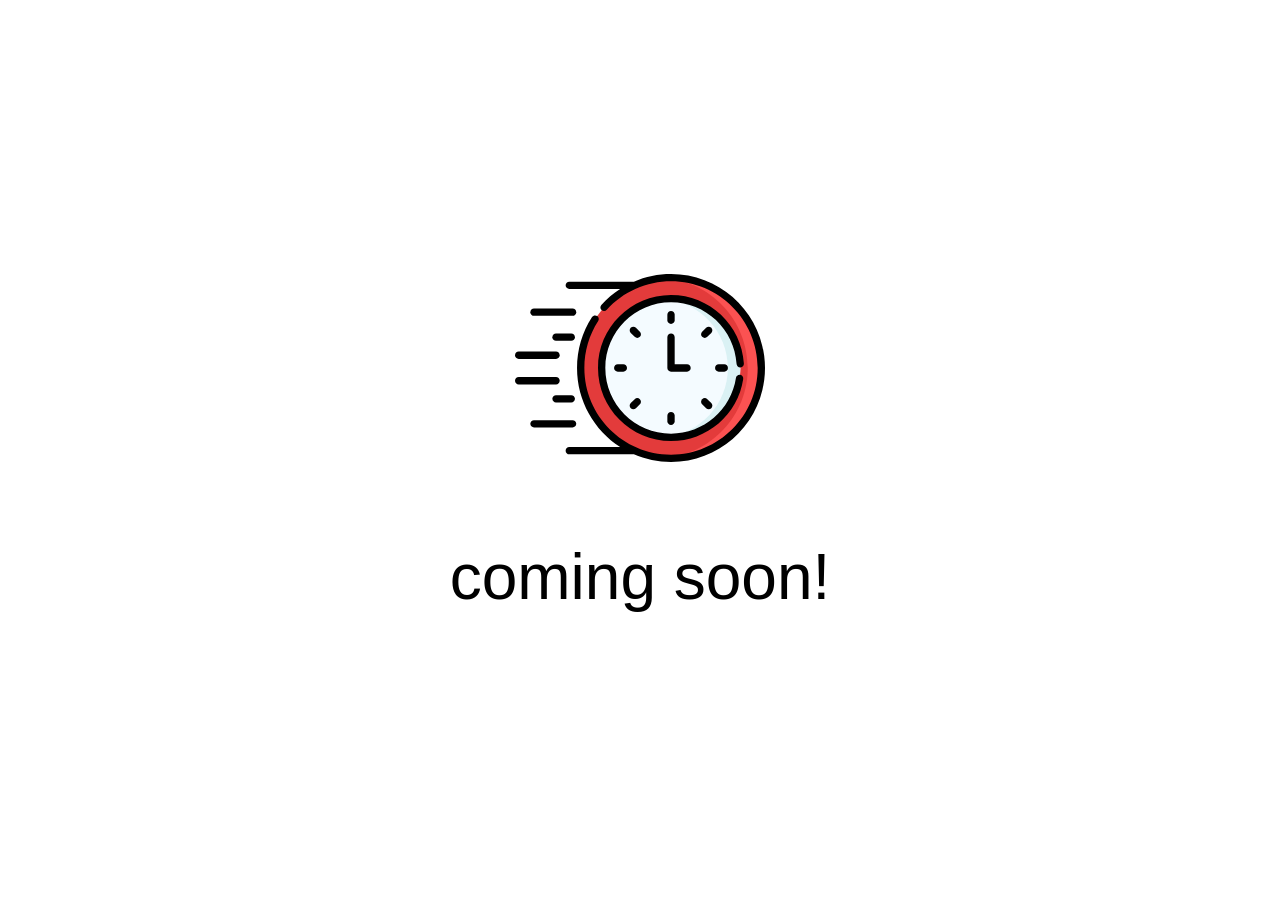
==== index.html @ e718cc86 "Initial commit" ====
<!DOCTYPE html>
<html lang="en">
<head>
    <meta charset="UTF-8">
    <meta name="viewport" content="width=device-width, initial-scale=1.0">
    <link rel="icon" type="image/png" href="favicon.png">
    <title>Coming soon!</title>
    <style>
        html,
        body {
            width: 100%;
            height: 100%;
        }

        html {
            display: table;
            font-family: Lato, "Segoe UI", Avenir, Ubuntu, Tahoma, Verdana, Helvetica, sans-serif;
        }

        body {
            display: table-cell;
            vertical-align: middle;
            text-align: center;
        }

        h1 {
            font-size: 4em;
            font-weight: normal;
            text-transform: lowercase;
        }

        svg {
            width: 250px;
            height: 250px;
        }
    </style>
</head>
<body>
    <!-- Customize Icon Color -->
    <!-- https://www.flaticon.com/free-icon/fast-time_2972562?term=clock&page=1&position=27# -->
    <?xml version="1.0"?>
    <svg xmlns="http://www.w3.org/2000/svg" id="coming_soon" enable-background="new 0 0 512 512" height="512px" viewBox="0 0 512 512" width="512px">
        <g>
            <g>
                <circle cx="319.528" cy="256" fill="#95d6a4" r="184.972" data-original="#95D6A4" class="active-path" style="fill:#E33B3B" data-old_color="#95d6a4" />
                <path d="m319.528 71.029c-4.682 0-9.322.178-13.917.52 95.656 7.115 171.055 86.976 171.055 184.451s-75.399 177.336-171.055 184.452c4.595.342 9.235.52 13.917.52 102.157-.001 184.972-82.815 184.972-184.972s-82.815-184.971-184.972-184.971z" fill="#78c2a4" data-original="#78C2A4" class="" style="fill:#FB5252" data-old_color="#78c2a4" />
                <circle cx="319.528" cy="256" fill="#f4fbff" r="142.033" data-original="#F4FBFF" class="" style="fill:#F4FBFF" />
                <path d="m319.528 113.967c-4.321 0-8.594.204-12.817.582 72.435 6.48 129.215 67.33 129.215 141.451s-56.78 134.97-129.215 141.451c4.223.377 8.496.582 12.817.582 78.443 0 142.033-63.59 142.033-142.032 0-78.444-63.59-142.034-142.033-142.034z" fill="#daf1f4" data-original="#DAF1F4" class="" />
                <g>
                    <path d="m38.872 149.21h79.098c4.142 0 7.5-3.357 7.5-7.5s-3.358-7.5-7.5-7.5h-79.098c-4.142 0-7.5 3.357-7.5 7.5s3.357 7.5 7.5 7.5z" data-original="#000000" class="" style="fill:#000000" />
                    <path d="m115.258 185.317h-31.246c-4.142 0-7.5 3.357-7.5 7.5s3.358 7.5 7.5 7.5h31.246c4.142 0 7.5-3.357 7.5-7.5s-3.358-7.5-7.5-7.5z" data-original="#000000" class="" style="fill:#000000" />
                    <path d="m7.5 237.327h76.512c4.142 0 7.5-3.357 7.5-7.5s-3.358-7.5-7.5-7.5h-76.512c-4.142 0-7.5 3.357-7.5 7.5s3.358 7.5 7.5 7.5z" data-original="#000000" class="" style="fill:#000000" />
                    <path d="m125.47 370.289c0-4.143-3.358-7.5-7.5-7.5h-79.098c-4.142 0-7.5 3.357-7.5 7.5s3.358 7.5 7.5 7.5h79.098c4.142 0 7.5-3.357 7.5-7.5z" data-original="#000000" class="" style="fill:#000000" />
                    <path d="m115.258 311.683h-31.246c-4.142 0-7.5 3.357-7.5 7.5s3.358 7.5 7.5 7.5h31.246c4.142 0 7.5-3.357 7.5-7.5s-3.358-7.5-7.5-7.5z" data-original="#000000" class="" style="fill:#000000" />
                    <path d="m91.512 282.173c0-4.143-3.358-7.5-7.5-7.5h-76.512c-4.142 0-7.5 3.357-7.5 7.5s3.358 7.5 7.5 7.5h76.512c4.142 0 7.5-3.357 7.5-7.5z" data-original="#000000" class="" style="fill:#000000" />
                    <path d="m319.529 165.83c4.143 0 7.5-3.357 7.5-7.5v-11.448c0-4.143-3.357-7.5-7.5-7.5s-7.5 3.357-7.5 7.5v11.448c0 4.143 3.357 7.5 7.5 7.5z" data-original="#000000" class="" style="fill:#000000" />
                    <path d="m401.99 173.538c-2.93-2.928-7.678-2.928-10.607 0l-8.095 8.095c-2.929 2.93-2.929 7.678 0 10.607 2.931 2.929 7.678 2.928 10.607 0l8.095-8.095c2.928-2.929 2.928-7.677 0-10.607z" data-original="#000000" class="" style="fill:#000000" />
                    <path d="m417.199 248.5c-4.143 0-7.5 3.357-7.5 7.5s3.357 7.5 7.5 7.5h11.447c4.143 0 7.5-3.357 7.5-7.5s-3.357-7.5-7.5-7.5z" data-original="#000000" class="" style="fill:#000000" />
                    <path d="m393.895 319.759c-2.93-2.928-7.678-2.928-10.607 0-2.929 2.93-2.929 7.678 0 10.607l8.095 8.095c2.931 2.929 7.678 2.928 10.607 0 2.929-2.93 2.929-7.678 0-10.607z" data-original="#000000" class="" style="fill:#000000" />
                    <path d="m312.029 353.67v11.447c0 4.143 3.357 7.5 7.5 7.5s7.5-3.357 7.5-7.5v-11.447c0-4.143-3.357-7.5-7.5-7.5s-7.5 3.358-7.5 7.5z" data-original="#000000" class="" style="fill:#000000" />
                    <path d="m245.162 319.759-8.095 8.095c-2.929 2.93-2.929 7.678 0 10.607 2.93 2.929 7.678 2.928 10.606 0l8.095-8.095c2.929-2.93 2.929-7.678 0-10.607-2.928-2.928-7.677-2.928-10.606 0z" data-original="#000000" class="" style="fill:#000000" />
                    <path d="m210.411 248.5c-4.142 0-7.5 3.357-7.5 7.5s3.358 7.5 7.5 7.5h11.448c4.142 0 7.5-3.357 7.5-7.5s-3.358-7.5-7.5-7.5z" data-original="#000000" class="" style="fill:#000000" />
                    <path d="m255.769 181.633-8.095-8.095c-2.929-2.928-7.678-2.928-10.606 0-2.929 2.93-2.929 7.678 0 10.607l8.095 8.095c2.93 2.929 7.678 2.928 10.606 0 2.929-2.929 2.929-7.677 0-10.607z" data-original="#000000" class="" style="fill:#000000" />
                    <path d="m359.859 256c0-4.143-3.357-7.5-7.5-7.5h-25.33v-55.684c0-4.143-3.357-7.5-7.5-7.5s-7.5 3.357-7.5 7.5v63.184c0 4.143 3.357 7.5 7.5 7.5h32.83c4.142 0 7.5-3.357 7.5-7.5z" data-original="#000000" class="" style="fill:#000000" />
                    <path d="m461.741 254.762c4.135-.251 7.283-3.806 7.032-7.94-4.771-78.703-70.327-140.354-149.245-140.354-82.452 0-149.532 67.08-149.532 149.533 0 82.452 67.08 149.532 149.532 149.532 73.869 0 136.9-54.122 147.865-127.157.615-4.096-2.207-7.915-6.304-8.53-4.086-.613-7.915 2.206-8.53 6.304-9.85 65.614-66.506 114.384-133.031 114.384-74.181 0-134.532-60.351-134.532-134.532s60.351-134.533 134.532-134.533c71.001 0 129.98 55.461 134.272 126.263.25 4.132 3.802 7.27 7.941 7.03z" data-original="#000000" class="" style="fill:#000000" />
                    <path d="m319.528 63.529c-26.381 0-52.228 5.473-76.018 15.708h-132.329c-4.142 0-7.5 3.357-7.5 7.5s3.358 7.5 7.5 7.5h104.113c-14.077 9.06-27.036 19.988-38.462 32.604-2.78 3.069-2.546 7.812.524 10.593 3.071 2.781 7.812 2.546 10.594-.524 33.602-37.102 81.561-58.381 131.578-58.381 97.858 0 177.472 79.613 177.472 177.471 0 97.857-79.613 177.471-177.472 177.471-97.858 0-177.471-79.613-177.471-177.471 0-34.268 9.789-67.528 28.307-96.186 2.248-3.479 1.25-8.121-2.229-10.369-3.479-2.247-8.121-1.251-10.37 2.229-20.09 31.088-30.708 67.163-30.708 104.326 0 67.766 35.206 127.458 88.285 161.763h-104.16c-4.142 0-7.5 3.357-7.5 7.5s3.358 7.5 7.5 7.5h132.225c23.36 10.099 49.097 15.708 76.122 15.708 106.128 0 192.471-86.342 192.471-192.471s-86.343-192.471-192.472-192.471z" data-original="#000000" class="" style="fill:#000000" />
                </g>
            </g>
        </g>
    </svg>
    <h1>Coming soon!</h1>
</body>
</html>
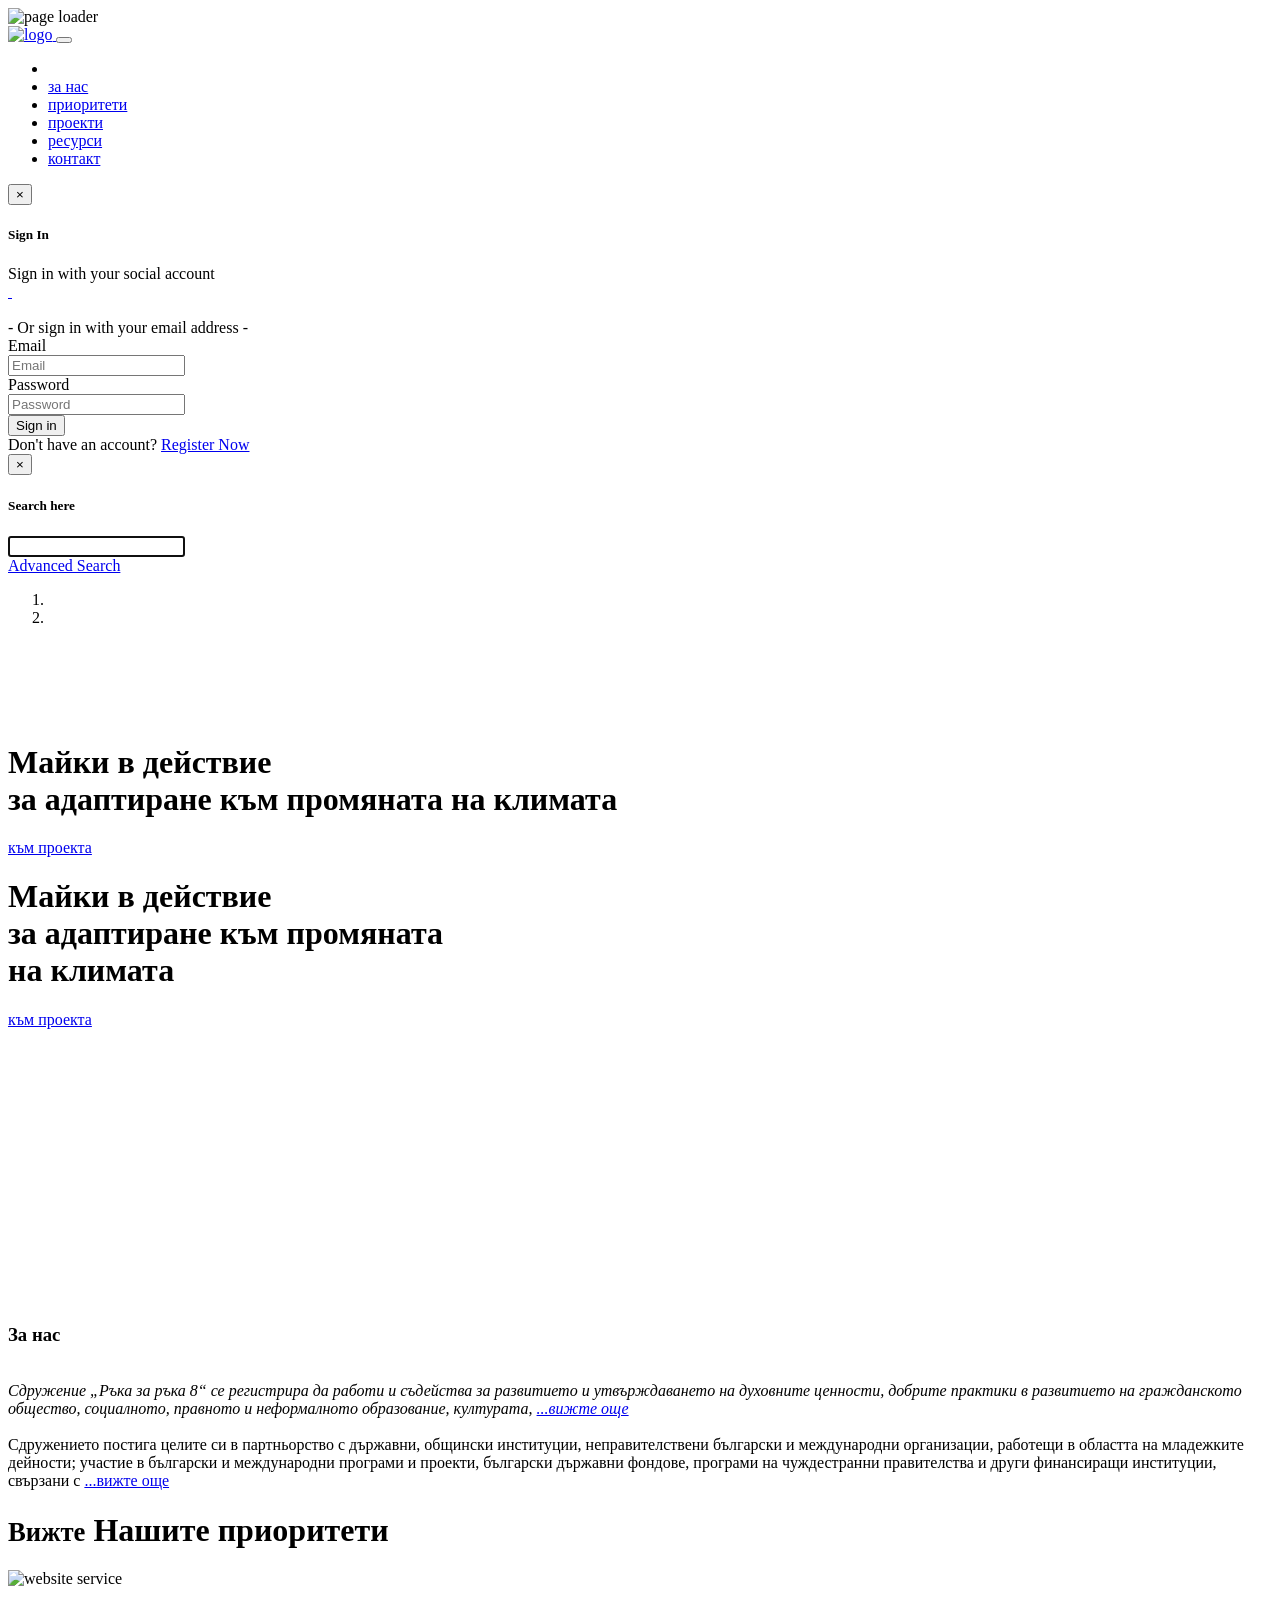
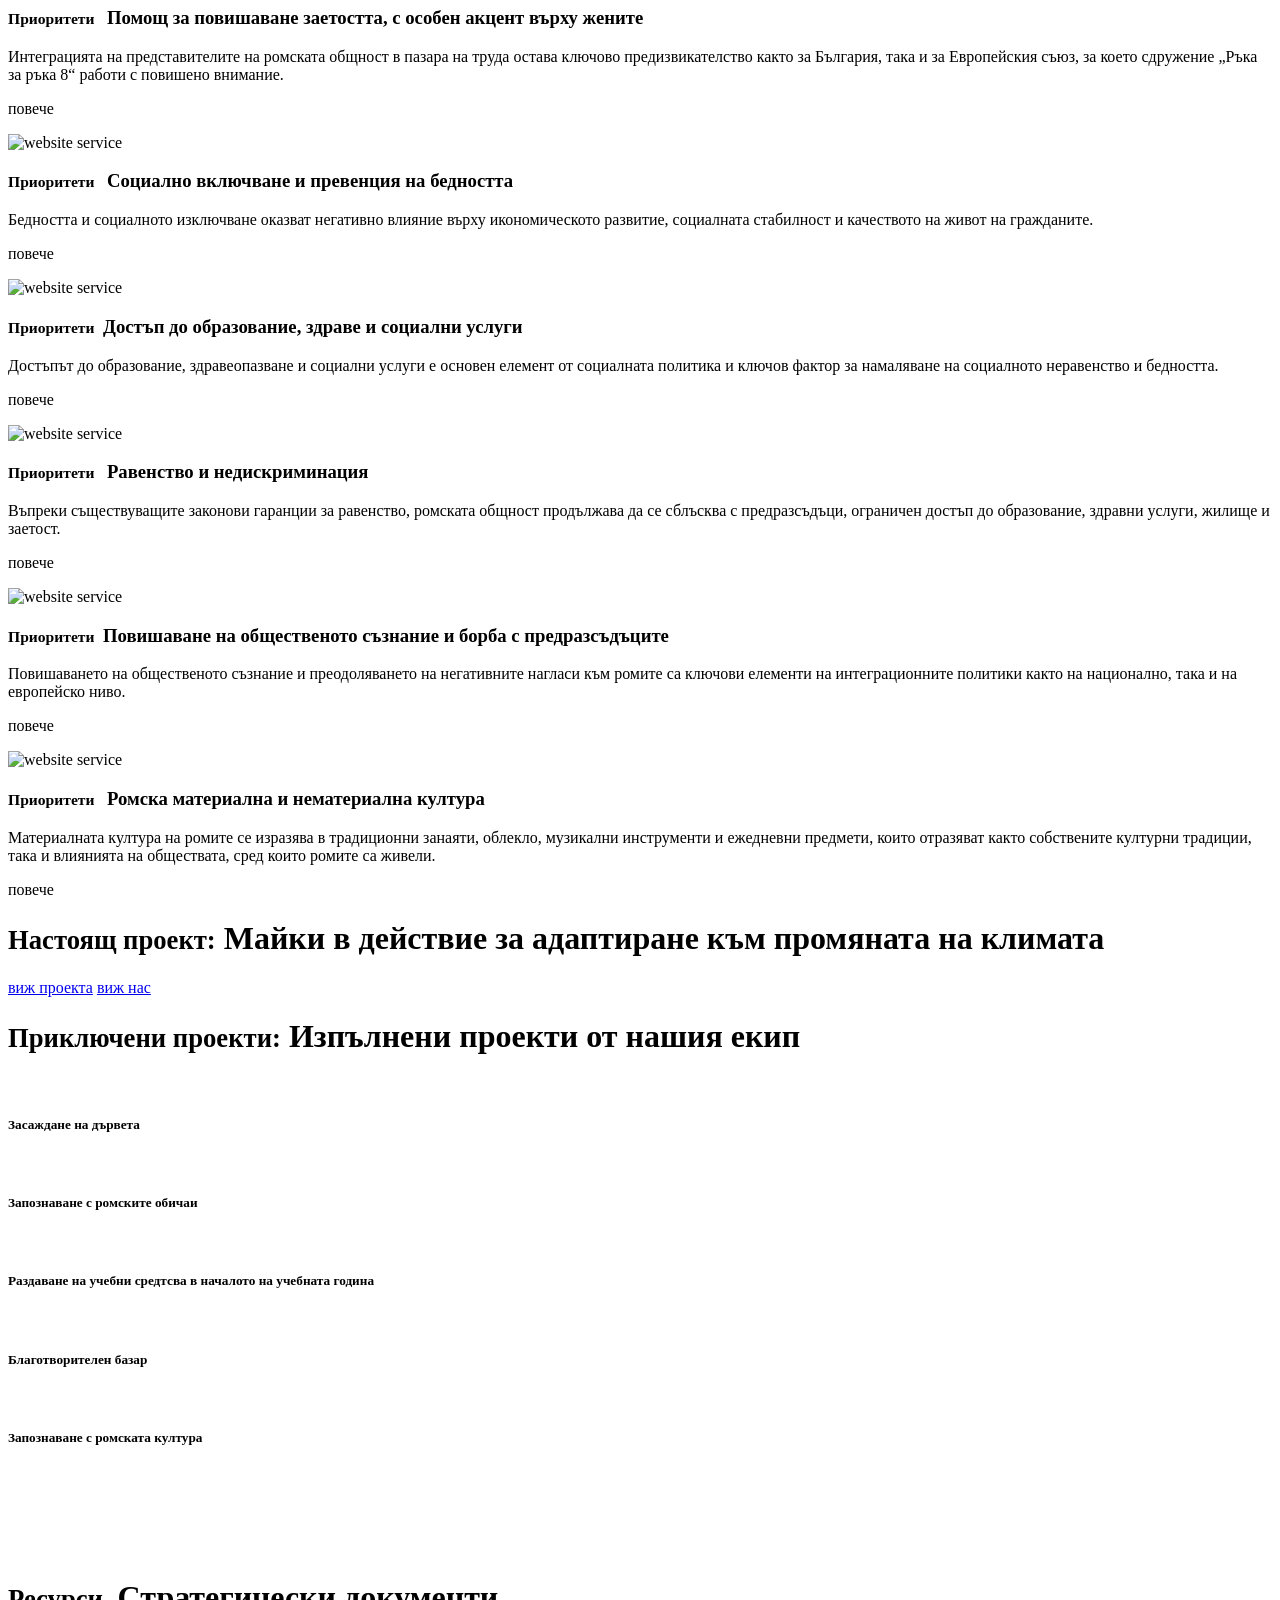
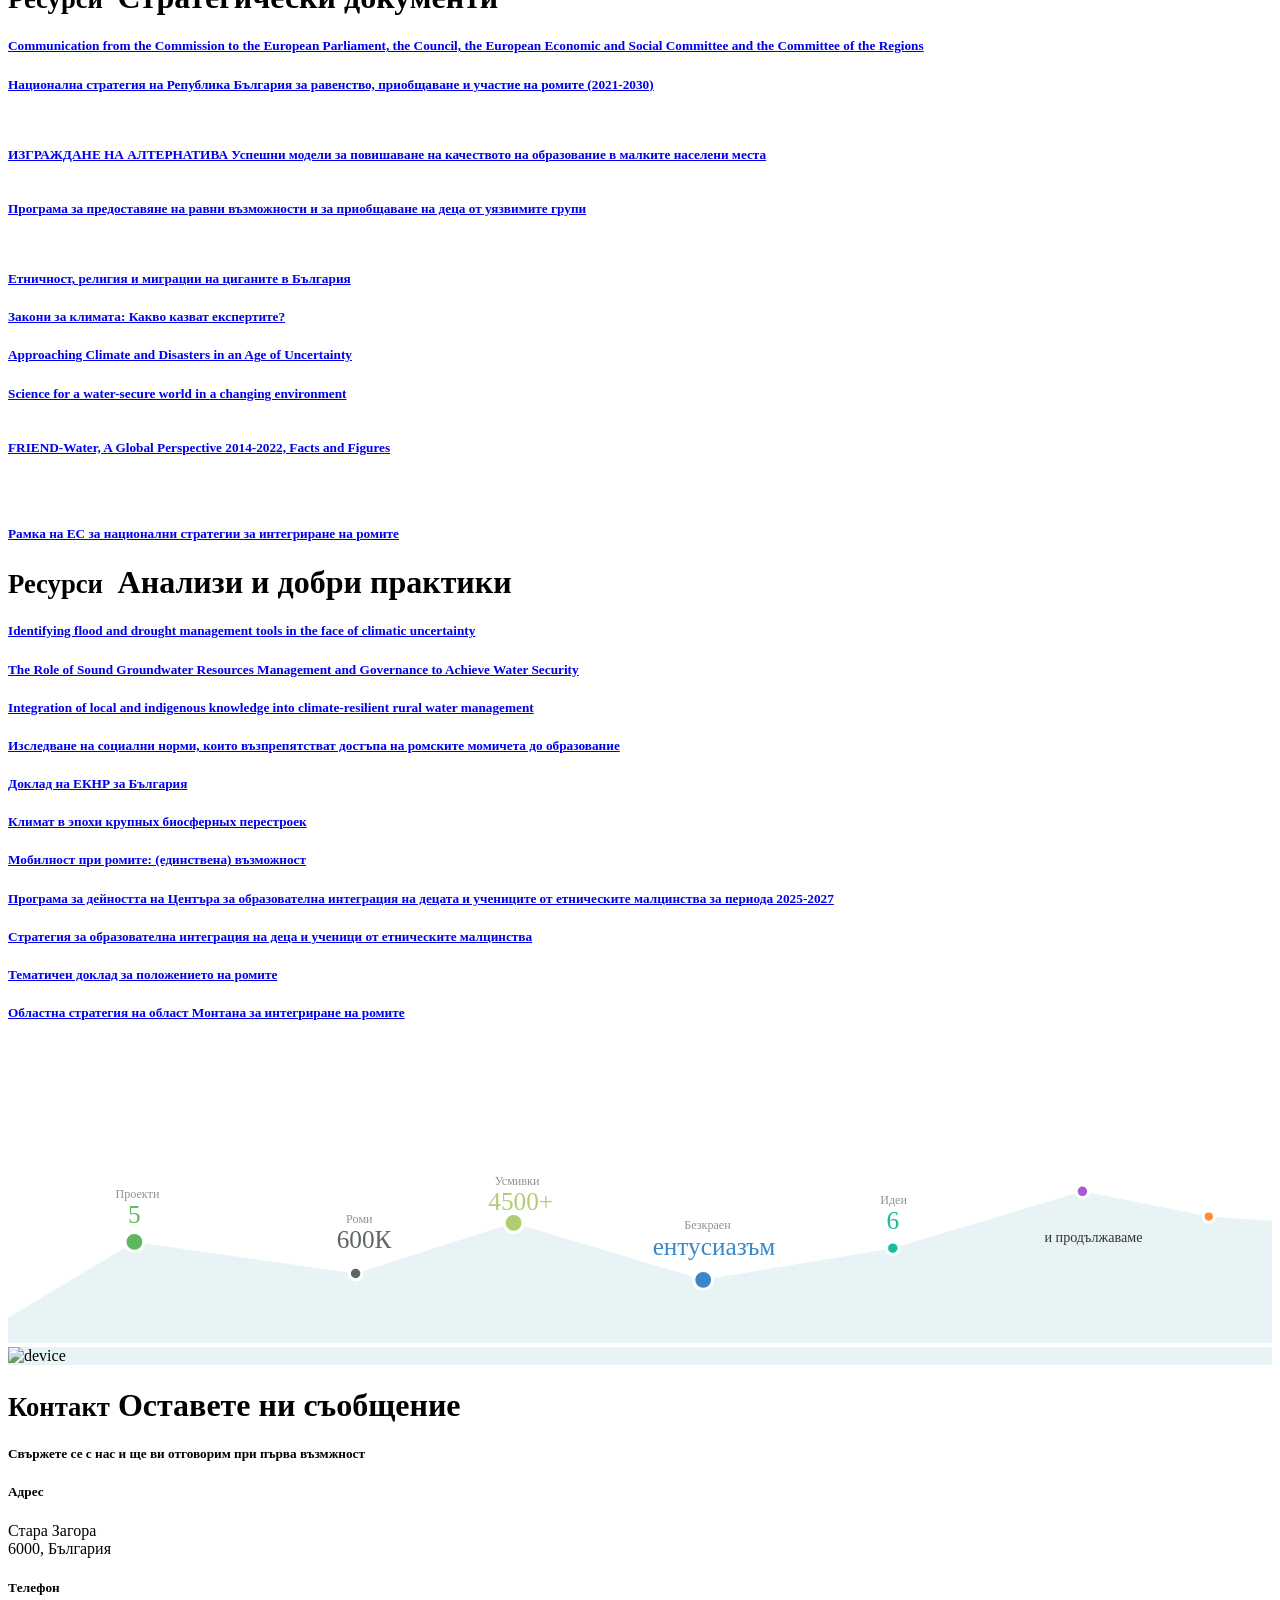
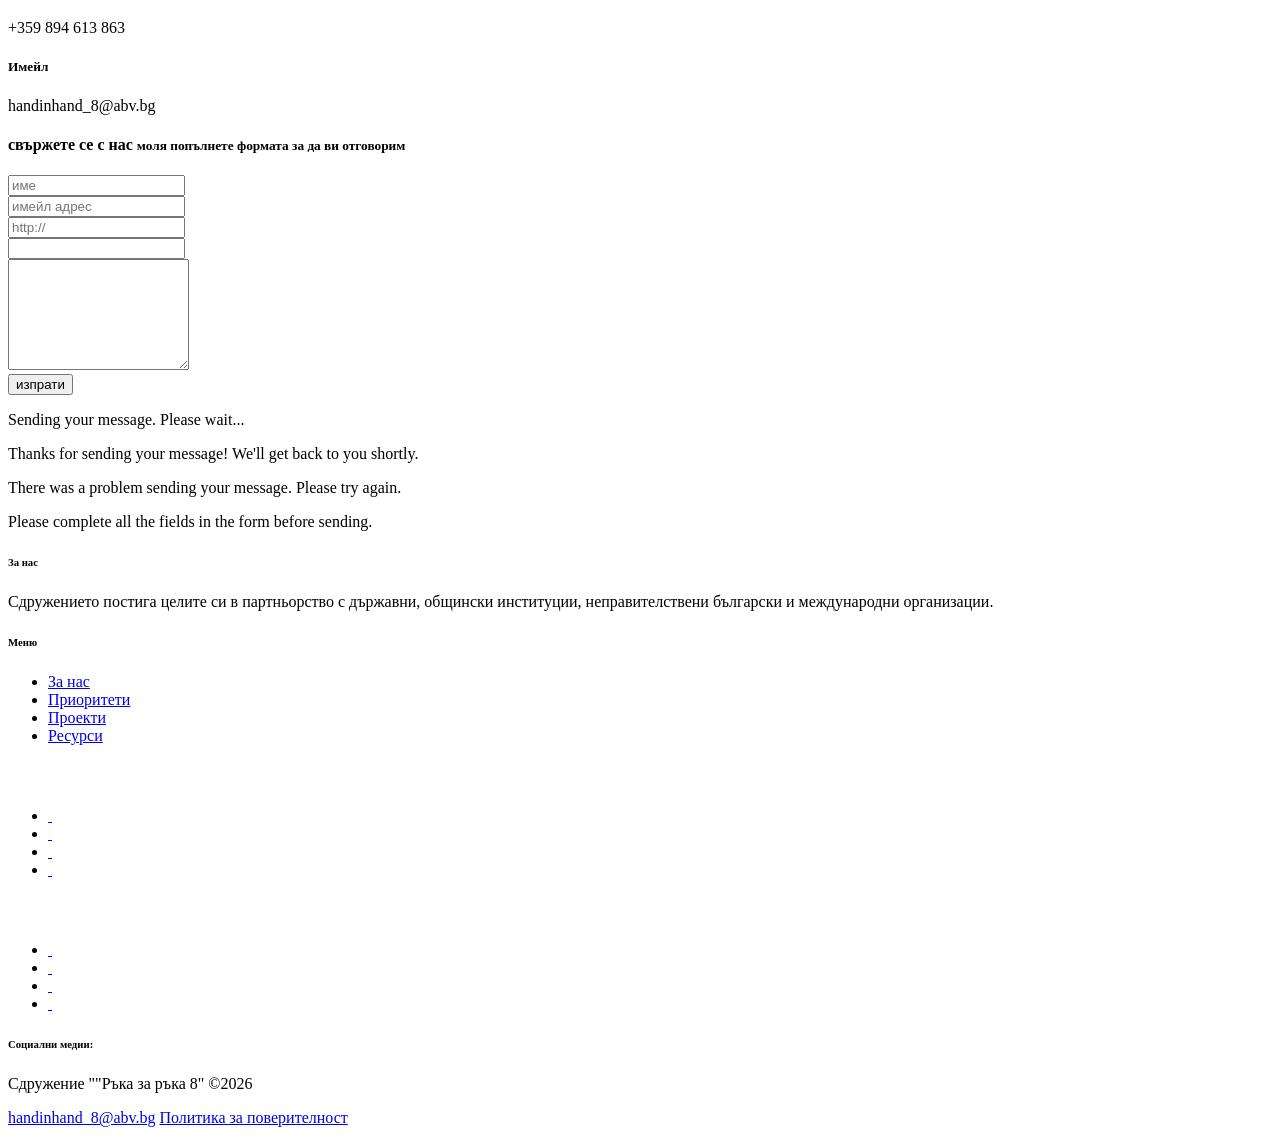
==== commit 847eac3c: "Add files via upload" ====
--- a/index.html
+++ b/index.html
@@ -1,73 +1,1129 @@
-<!DOCTYPE html>
-<html lang="en">
-<head>
-    <meta charset="UTF-8">
-    <meta name="viewport" content="width=device-width, initial-scale=1.0">
-    <link rel="icon" type="image/png" href="favicon.png">
-    <title>Coming soon!</title>
-    <style>
-        html,
-        body {
-            width: 100%;
-            height: 100%;
-        }
-
-        html {
-            display: table;
-            font-family: Lato, "Segoe UI", Avenir, Ubuntu, Tahoma, Verdana, Helvetica, sans-serif;
-        }
-
-        body {
-            display: table-cell;
-            vertical-align: middle;
-            text-align: center;
-        }
-
-        h1 {
-            font-size: 4em;
-            font-weight: normal;
-            text-transform: lowercase;
-        }
-
-        svg {
-            width: 250px;
-            height: 250px;
-        }
-    </style>
-</head>
-<body>
-    <!-- Customize Icon Color -->
-    <!-- https://www.flaticon.com/free-icon/fast-time_2972562?term=clock&page=1&position=27# -->
-    <?xml version="1.0"?>
-    <svg xmlns="http://www.w3.org/2000/svg" id="coming_soon" enable-background="new 0 0 512 512" height="512px" viewBox="0 0 512 512" width="512px">
-        <g>
-            <g>
-                <circle cx="319.528" cy="256" fill="#95d6a4" r="184.972" data-original="#95D6A4" class="active-path" style="fill:#E33B3B" data-old_color="#95d6a4" />
-                <path d="m319.528 71.029c-4.682 0-9.322.178-13.917.52 95.656 7.115 171.055 86.976 171.055 184.451s-75.399 177.336-171.055 184.452c4.595.342 9.235.52 13.917.52 102.157-.001 184.972-82.815 184.972-184.972s-82.815-184.971-184.972-184.971z" fill="#78c2a4" data-original="#78C2A4" class="" style="fill:#FB5252" data-old_color="#78c2a4" />
-                <circle cx="319.528" cy="256" fill="#f4fbff" r="142.033" data-original="#F4FBFF" class="" style="fill:#F4FBFF" />
-                <path d="m319.528 113.967c-4.321 0-8.594.204-12.817.582 72.435 6.48 129.215 67.33 129.215 141.451s-56.78 134.97-129.215 141.451c4.223.377 8.496.582 12.817.582 78.443 0 142.033-63.59 142.033-142.032 0-78.444-63.59-142.034-142.033-142.034z" fill="#daf1f4" data-original="#DAF1F4" class="" />
-                <g>
-                    <path d="m38.872 149.21h79.098c4.142 0 7.5-3.357 7.5-7.5s-3.358-7.5-7.5-7.5h-79.098c-4.142 0-7.5 3.357-7.5 7.5s3.357 7.5 7.5 7.5z" data-original="#000000" class="" style="fill:#000000" />
-                    <path d="m115.258 185.317h-31.246c-4.142 0-7.5 3.357-7.5 7.5s3.358 7.5 7.5 7.5h31.246c4.142 0 7.5-3.357 7.5-7.5s-3.358-7.5-7.5-7.5z" data-original="#000000" class="" style="fill:#000000" />
-                    <path d="m7.5 237.327h76.512c4.142 0 7.5-3.357 7.5-7.5s-3.358-7.5-7.5-7.5h-76.512c-4.142 0-7.5 3.357-7.5 7.5s3.358 7.5 7.5 7.5z" data-original="#000000" class="" style="fill:#000000" />
-                    <path d="m125.47 370.289c0-4.143-3.358-7.5-7.5-7.5h-79.098c-4.142 0-7.5 3.357-7.5 7.5s3.358 7.5 7.5 7.5h79.098c4.142 0 7.5-3.357 7.5-7.5z" data-original="#000000" class="" style="fill:#000000" />
-                    <path d="m115.258 311.683h-31.246c-4.142 0-7.5 3.357-7.5 7.5s3.358 7.5 7.5 7.5h31.246c4.142 0 7.5-3.357 7.5-7.5s-3.358-7.5-7.5-7.5z" data-original="#000000" class="" style="fill:#000000" />
-                    <path d="m91.512 282.173c0-4.143-3.358-7.5-7.5-7.5h-76.512c-4.142 0-7.5 3.357-7.5 7.5s3.358 7.5 7.5 7.5h76.512c4.142 0 7.5-3.357 7.5-7.5z" data-original="#000000" class="" style="fill:#000000" />
-                    <path d="m319.529 165.83c4.143 0 7.5-3.357 7.5-7.5v-11.448c0-4.143-3.357-7.5-7.5-7.5s-7.5 3.357-7.5 7.5v11.448c0 4.143 3.357 7.5 7.5 7.5z" data-original="#000000" class="" style="fill:#000000" />
-                    <path d="m401.99 173.538c-2.93-2.928-7.678-2.928-10.607 0l-8.095 8.095c-2.929 2.93-2.929 7.678 0 10.607 2.931 2.929 7.678 2.928 10.607 0l8.095-8.095c2.928-2.929 2.928-7.677 0-10.607z" data-original="#000000" class="" style="fill:#000000" />
-                    <path d="m417.199 248.5c-4.143 0-7.5 3.357-7.5 7.5s3.357 7.5 7.5 7.5h11.447c4.143 0 7.5-3.357 7.5-7.5s-3.357-7.5-7.5-7.5z" data-original="#000000" class="" style="fill:#000000" />
-                    <path d="m393.895 319.759c-2.93-2.928-7.678-2.928-10.607 0-2.929 2.93-2.929 7.678 0 10.607l8.095 8.095c2.931 2.929 7.678 2.928 10.607 0 2.929-2.93 2.929-7.678 0-10.607z" data-original="#000000" class="" style="fill:#000000" />
-                    <path d="m312.029 353.67v11.447c0 4.143 3.357 7.5 7.5 7.5s7.5-3.357 7.5-7.5v-11.447c0-4.143-3.357-7.5-7.5-7.5s-7.5 3.358-7.5 7.5z" data-original="#000000" class="" style="fill:#000000" />
-                    <path d="m245.162 319.759-8.095 8.095c-2.929 2.93-2.929 7.678 0 10.607 2.93 2.929 7.678 2.928 10.606 0l8.095-8.095c2.929-2.93 2.929-7.678 0-10.607-2.928-2.928-7.677-2.928-10.606 0z" data-original="#000000" class="" style="fill:#000000" />
-                    <path d="m210.411 248.5c-4.142 0-7.5 3.357-7.5 7.5s3.358 7.5 7.5 7.5h11.448c4.142 0 7.5-3.357 7.5-7.5s-3.358-7.5-7.5-7.5z" data-original="#000000" class="" style="fill:#000000" />
-                    <path d="m255.769 181.633-8.095-8.095c-2.929-2.928-7.678-2.928-10.606 0-2.929 2.93-2.929 7.678 0 10.607l8.095 8.095c2.93 2.929 7.678 2.928 10.606 0 2.929-2.929 2.929-7.677 0-10.607z" data-original="#000000" class="" style="fill:#000000" />
-                    <path d="m359.859 256c0-4.143-3.357-7.5-7.5-7.5h-25.33v-55.684c0-4.143-3.357-7.5-7.5-7.5s-7.5 3.357-7.5 7.5v63.184c0 4.143 3.357 7.5 7.5 7.5h32.83c4.142 0 7.5-3.357 7.5-7.5z" data-original="#000000" class="" style="fill:#000000" />
-                    <path d="m461.741 254.762c4.135-.251 7.283-3.806 7.032-7.94-4.771-78.703-70.327-140.354-149.245-140.354-82.452 0-149.532 67.08-149.532 149.533 0 82.452 67.08 149.532 149.532 149.532 73.869 0 136.9-54.122 147.865-127.157.615-4.096-2.207-7.915-6.304-8.53-4.086-.613-7.915 2.206-8.53 6.304-9.85 65.614-66.506 114.384-133.031 114.384-74.181 0-134.532-60.351-134.532-134.532s60.351-134.533 134.532-134.533c71.001 0 129.98 55.461 134.272 126.263.25 4.132 3.802 7.27 7.941 7.03z" data-original="#000000" class="" style="fill:#000000" />
-                    <path d="m319.528 63.529c-26.381 0-52.228 5.473-76.018 15.708h-132.329c-4.142 0-7.5 3.357-7.5 7.5s3.358 7.5 7.5 7.5h104.113c-14.077 9.06-27.036 19.988-38.462 32.604-2.78 3.069-2.546 7.812.524 10.593 3.071 2.781 7.812 2.546 10.594-.524 33.602-37.102 81.561-58.381 131.578-58.381 97.858 0 177.472 79.613 177.472 177.471 0 97.857-79.613 177.471-177.472 177.471-97.858 0-177.471-79.613-177.471-177.471 0-34.268 9.789-67.528 28.307-96.186 2.248-3.479 1.25-8.121-2.229-10.369-3.479-2.247-8.121-1.251-10.37 2.229-20.09 31.088-30.708 67.163-30.708 104.326 0 67.766 35.206 127.458 88.285 161.763h-104.16c-4.142 0-7.5 3.357-7.5 7.5s3.358 7.5 7.5 7.5h132.225c23.36 10.099 49.097 15.708 76.122 15.708 106.128 0 192.471-86.342 192.471-192.471s-86.343-192.471-192.472-192.471z" data-original="#000000" class="" style="fill:#000000" />
-                </g>
-            </g>
-        </g>
-    </svg>
-    <h1>Coming soon!</h1>
-</body>
-</html>
+<!DOCTYPE html>
+<html lang="en">
+    <head>
+        <title>Ръка за ръка 8</title>        
+        <meta name="description" content="">
+        <meta name="keywords" content="">
+        <meta charset="utf-8">
+        <meta name="author" content="Венка Василева">
+        <meta http-equiv="X-UA-Compatible" content="IE=edge">
+        <meta name="viewport" content="width=device-width, initial-scale=1.0, maximum-scale=1.0" />
+        
+        <!-- Favicons -->
+        <link rel="shortcut icon" href="assets/img/favicon.png">
+        
+        <!-- Load Core CSS 
+        =====================================-->
+        <link rel="stylesheet" href="assets/css/core/bootstrap-3.3.7.min.css">
+        <link rel="stylesheet" href="assets/css/core/animate.min.css">
+        
+        <!-- Load Main CSS 
+        =====================================-->
+        <link rel="stylesheet" href="assets/css/main/main.css">
+        <link rel="stylesheet" href="assets/css/main/setting.css">
+        <link rel="stylesheet" href="assets/css/main/hover.css">
+        
+        <!-- Load Magnific Popup CSS 
+        =====================================-->
+        <link rel="stylesheet" href="assets/css/magnific/magic.min.css">        
+        <link rel="stylesheet" href="assets/css/magnific/magnific-popup.css">              
+        <link rel="stylesheet" href="assets/css/magnific/magnific-popup-zoom-gallery.css">
+        
+        <!-- Load OWL Carousel CSS 
+        =====================================-->
+        <link rel="stylesheet" href="assets/css/owl-carousel/owl.carousel.css">
+        <link rel="stylesheet" href="assets/css/owl-carousel/owl.theme.css">
+        <link rel="stylesheet" href="assets/css/owl-carousel/owl.transitions.css">
+        
+        <!-- Load Color CSS - Please uncomment to apply the color.
+        =====================================      
+        <link rel="stylesheet" href="assets/css/color/blue.css">
+        <link rel="stylesheet" href="assets/css/color/brown.css">
+        <link rel="stylesheet" href="assets/css/color/cyan.css">
+        <link rel="stylesheet" href="assets/css/color/dark.css">
+        <link rel="stylesheet" href="assets/css/color/green.css">
+        <link rel="stylesheet" href="assets/css/color/orange.css">
+        <link rel="stylesheet" href="assets/css/color/purple.css">
+        <link rel="stylesheet" href="assets/css/color/pink.css">
+        <link rel="stylesheet" href="assets/css/color/red.css">
+        <link rel="stylesheet" href="assets/css/color/yellow.css">-->
+        <link rel="stylesheet" href="assets/css/color/pasific.css">
+        
+        <!-- Load Fontbase Icons - Please Uncomment to use linea icons
+        =====================================       
+        <link rel="stylesheet" href="assets/css/icon/linea-arrows-10.css">
+        <link rel="stylesheet" href="assets/css/icon/linea-basic-10.css">
+        <link rel="stylesheet" href="assets/css/icon/linea-basic-elaboration-10.css">
+        <link rel="stylesheet" href="assets/css/icon/linea-ecommerce-10.css">
+        <link rel="stylesheet" href="assets/css/icon/linea-music-10.css">
+        <link rel="stylesheet" href="assets/css/icon/linea-software-10.css">
+        <link rel="stylesheet" href="assets/css/icon/linea-weather-10.css">--> 
+        <link rel="stylesheet" href="assets/css/icon/font-awesome.css">
+        <link rel="stylesheet" href="assets/css/icon/et-line-font.css">
+        
+        <!-- Load JS
+        HTML5 shim and Respond.js for IE8 support of HTML5 elements and media queries
+        WARNING: Respond.js doesn't work if you view the page via file://
+        =====================================-->
+
+        <!--[if lt IE 9]>
+          <script src="https://oss.maxcdn.com/html5shiv/3.7.2/html5shiv.min.js"></script>
+          <script src="https://oss.maxcdn.com/respond/1.4.2/respond.min.js"></script>
+        <![endif]-->
+        
+    </head>
+    <body  id="page-top" data-spy="scroll" data-target=".navbar" data-offset="100">
+        
+        <!-- Page Loader
+        ===================================== -->
+		<div id="pageloader" class="bg-grad-animation-2">
+			<div class="loader-item">
+                <img src="assets/img/other/oval.svg" alt="page loader">
+            </div>
+		</div>
+        
+        <a href="#page-top" class="go-to-top">
+            <i class="fa fa-long-arrow-up"></i>
+        </a>
+        
+        <!-- Navigation Area
+        ===================================== -->
+        <nav class="navbar navbar-pasific navbar-op navbar-fixed-top">
+            <div class="navbar-header">
+                    <a class=".top-nav-collapse .navbar-brand.navbar-brand-img" href="#page-top">
+                        <img src="assets/img/logo/logo-default.png" alt="logo">
+                        
+                    </a>
+
+                <button type="button" class="navbar-toggle" data-toggle="collapse" data-target=".navbar-collapse">
+                    <span class="icon-bar"></span>
+                    <span class="icon-bar"></span>
+                    <span class="icon-bar"></span>
+                </button>
+            </div>
+            <div class="navbar-collapse collapse navbar-right">
+                <ul class="nav navbar-nav mr20">
+                    <li class="hidden"><a href="#page-top"></a></li>
+                    <li><a href="#welcome">за нас</a></li>
+                    <li><a href="#service">приоритети</a></li>
+                    <li><a href="#info-1">проекти</a></li>
+                    <li><a href="#resurs">ресурси</a></li>
+                    <li><a href="#contact">контакт</a></li>                        
+                </ul>
+            </div>
+        </nav>
+
+        
+        <!-- Login Modal Dialog Box
+        ===================================== -->
+        <div id="loginModal" class="modal fade" role="dialog">
+            <div class="modal-dialog">
+
+                <!-- Modal content-->
+                <div class="modal-content">
+                    <div class="modal-header bg-gray">
+                        <button type="button" class="close" data-dismiss="modal">&times;</button>
+                        <h5 class="modal-title text-center"><i class="fa fa-lock fa-fw"></i> Sign In</h5>
+                    </div>
+                    <div class="modal-body pt25">
+                        <div class="text-center">
+                            <span class="text-dark">Sign in with your social account</span><br>
+                            <a href="#">
+                                <img src="assets/img/other/fbconnect.png" alt="" class="mt10 mb10">
+                            </a>
+                            <a href="#">
+                                <img src="assets/img/other/twconnect.png" alt="" class="mt10 mb10"><br><br>
+                            </a>
+                            <span class="text-dark">- Or sign in with your email address -</span>
+                        </div>
+                        
+                        <form class="form-horizontal mt25 ml50">
+                          <div class="form-group">
+                            <label for="inputEmail3" class="col-sm-2 control-label">Email</label>
+                            <div class="col-sm-8">
+                              <input type="email" class="form-control" id="inputEmail3" placeholder="Email">
+                            </div>
+                          </div>
+                          <div class="form-group">
+                            <label for="inputPassword3" class="col-sm-2 control-label">Password</label>
+                            <div class="col-sm-8">
+                              <input type="password" class="form-control" id="inputPassword3" placeholder="Password">
+                            </div>
+                          </div>
+                          <div class="form-group">
+                            <div class="col-sm-offset-2 col-sm-8">
+                              <button type="submit" class="button button-pasific button-block">Sign in</button>
+                                
+                            </div>
+                          </div>
+                        </form>
+                    </div>
+                    <div class="modal-footer bg-gray">
+                        <span class="text-center">Don't have an account? <a href="#" class="text-gray">Register Now</a></span>
+                    </div>
+                </div>
+
+            </div>
+        </div>
+        
+        
+        <!-- Search Modal Dialog Box
+        ===================================== -->
+        <div id="searchModal" class="modal fade" role="dialog">
+            <div class="modal-dialog">
+
+                <!-- Modal content-->
+                <div class="modal-content">
+                    <div class="modal-header bg-gray">
+                        <button type="button" class="close" data-dismiss="modal">&times;</button>
+                        <h5 class="modal-title text-center"><i class="fa fa-search fa-fw"></i> Search here</h5>
+                    </div>
+                    <div class="modal-body">                        
+                        <form action="#" class="inline-form">
+                            <input type="text" class="modal-search-input" autofocus>
+                        </form>
+                    </div>
+                    <div class="modal-footer bg-gray">
+                        <span class="text-center"><a href="#" class="text-gray">Advanced Search</a></span>
+                    </div>
+                </div>
+
+            </div>
+        </div>
+        
+        
+        <!-- Intro Area
+        ===================================== -->        
+        <div id="myCarousel" class="carousel slide" data-ride="carousel">
+            <ol class="carousel-indicators">
+                <li data-target="#myCarousel" data-slide-to="0" class="active"></li>
+                <li data-target="#myCarousel" data-slide-to="1"></li>
+            </ol>
+                <div class="carousel-inner">
+                    <div class="item carousel-img carousel-img7 active">
+                        <div class="container">
+                            <div class="carousel-caption animated" data-animation="bounceInLeft" data-animation-delay="100">
+                                <h1 class="font-pacifico text-capitalize color-light mt-50 text-right"><span class="alpha10"><br></span><br>
+                                </h1>
+                                <p class="color-light text-right mt20 ml10">
+                                    <a href="#" class="color-light alpha5 font-pacifico"></a>
+                                </p>
+                            </div>
+                        </div>
+                    </div>
+                    <div class="item carousel-img carousel-img8">
+                        <div class="container">
+                            <div class="carousel-caption mt-50 animated" data-animation="bounceInUp" data-animation-delay="100">
+                                <h1 class="font-pacifico color-light mt-25">
+                                    Майки в действие<br>за адаптиране към промяната на климата
+                                </h1>
+                               <p>
+                                    <a href="maiki.html" class="button button-md button-pasific hover-ripple-out mt30">към проекта</a>
+                                </p>
+                            </div>
+                        </div>
+                    </div>
+                    <div class="item carousel-img carousel-img9">
+                        <div class="container">
+                            <div class="carousel-caption animated" data-animation="bounceInLeft" data-animation-delay="100">
+                                <h1 class="font-pacifico text-left color-light mt-50">Майки в действие<br>за адаптиране към промяната<br> на климата</h1>
+                               <!-- <p class="mt25 text-left color-light">The most powerfull website engine so far.<br>-->
+                                    <a href="maiki.html" class="button button-pasific hover-ripple-out button-md mt30">към проекта</a>
+                              
+                            </div>
+                        </div>
+                </div>
+            <a class="left carousel-control" href="#myCarousel" data-slide="prev"><span class="glyphicon glyphicon-chevron-left"></span></a>
+            <a class="right carousel-control" href="#myCarousel" data-slide="next"><span class="glyphicon glyphicon-chevron-right"></span></a>
+            
+            <div class="svg-container-bottom">
+                <svg id="svgLineTop" xmlns="http://www.w3.org/2000/svg" version="1.1" 
+                     width="100%" height="250" xmlns:xlink="http://www.w3.org/1999/xlink" viewBox="0 0 2000 250" preserveAspectRatio="xMinYMax">
+                    
+                    <polygon points="-150,450 0,100 600,300 2000,100 5200,450" fill="#fff" stroke="none"></polygon>
+                    
+                </svg>
+            </div>
+            
+        </div>
+
+        
+        <!-- Welcome Area
+        ===================================== -->
+        <section id="welcome" class="pt50">
+            <div class="container">
+                <div class="row">
+                    <div class="col-md-3">
+                        <h3 class="text-uppercase font-montserrat color-dark">
+                            <br>За нас
+                            <small class="heading heading-solid"></small>
+                        </h3>
+                    </div>
+
+                    <div class="col-md-9">
+                        <p class="mt15">
+                            <i class="lead"><br>Сдружение „Ръка за ръка 8“ се регистрира да работи и съдейства за развитието и утвърждаването на духовните ценности, добрите практики в развитието на гражданското общество, социалното, правното и неформалното образование, културата, <a href="zanas.html">...вижте още</a></i><br><br>
+
+                      Сдружението постига целите си в партньорство с държавни, общински институции, неправителствени български и международни организации, работещи в областта на младежките дейности; участие в български и международни програми и проекти, български държавни фондове, програми на чуждестранни правителства и други финансиращи институции, свързани с  <a href="zanas.html">...вижте още</a></p>
+                    </div>
+                </div>
+            </div>
+        </section>
+        
+        
+        
+        
+        <!-- Service Area
+        ===================================== -->
+        <div id="service" class="pt75 pb25">
+            <div class="container">
+                
+                <!-- title and short description start -->
+                <div class="row">
+                    <div class="col-md-12 text-center">
+                        <h1 class="font-size-normal">
+                            <small>Вижте</small>
+                            Нашите приоритети
+                            <small class="heading heading-solid center-block"></small>
+                        </h1>
+                    </div>
+
+                    <div class="col-md-8 col-md-offset-2 text-center">
+                    </div>
+                </div>
+                <!-- title and short description end -->
+                
+                <!-- service one start
+				
+                <div class="row mt75">
+                    <div class="col-md-6 animated" data-animation="fadeInLeft" data-animation-delay="100">
+                        <img src="assets/img/other/img-other-3.png" alt="website service" class="img-responsive">
+                    </div>
+                    <div class="col-md-5 animated" data-animation="fadeIn" data-animation-delay="100">
+                        
+                        <h3 class="font-size-normal">
+                            <small class="color-primary">Web Design &amp; Development</small>
+                            Wordpress. Joomla. Opencart. Etc.
+                        </h3>
+                        
+                        <p class="mt20">
+                            We design &amp; develope modern website and app for any type of business. Landing page, ecommerce, company profile, web application, mobile app,
+                            anything that you want to make great success.
+                        </p>
+                        <p>
+                            <i class="fa fa-wordpress fa-2x color-gray2 mr10"></i>
+                            <i class="fa fa-joomla fa-2x color-gray2 mr10"></i>
+                            <i class="fa fa-drupal fa-2x color-gray2 mr10"></i>
+                            <i class="fa fa-shopping-basket fa-2x color-gray2 mr10"></i>
+                        </p>
+                        <p>
+                            <a class="button-o button-sm button-primary hover-fade">Start Project</a>
+                        </p>
+                    </div>
+                </div>
+                <!-- service one end -->
+                
+				
+				                <!-- service one start -->
+                <div class="row mt75">
+                    <div class="col-md-6 animated" data-animation="fadeInLeft" data-animation-delay="100">
+                        <img src="assets/img/other/img-other-10.jpg" alt="website service" class="img-responsive">
+                    </div>
+                    <div class="col-md-5">
+                        
+                        <h3 class="font-size-normal">
+                            <small class="color-primary">Приоритети&nbsp;&nbsp;</small>
+                         Помощ за повишаване заетостта, с особен акцент върху жените
+                        </h3>
+                        
+                        <p class="mt20 animated" data-animation="fadeIn" data-animation-delay="100">
+                          Интеграцията на представителите на ромската общност в пазара на труда остава ключово предизвикателство както за България, така и за Европейския съюз, за което сдружение „Ръка за ръка 8“ работи с повишено внимание.
+                      </p>
+                        <p>
+                            <a class="button-o button-sm button-red hover-fade">повече</a>
+                        </p>
+                    </div>
+                </div>
+                <!-- service one end -->
+
+				
+                <!-- service two start -->
+                <div class="row mt100">
+                    <div class="col-md-6 col-md-push-6 animated" data-animation="fadeInRight" data-animation-delay="100">
+                        <img src="assets/img/other/img-other-20.jpg" alt="website service" class="img-responsive">
+                    </div>
+                    <div class="col-md-5 col-md-pull-5">
+                        
+                        <h3 class="font-size-normal">
+                            <small class="color-success">Приоритети&nbsp;&nbsp;</small>
+                          Социално включване и превенция на бедността
+                      </h3>
+                        
+                        <p class="mt20 animated" data-animation="fadeIn" data-animation-delay="100">
+                          Бедността и социалното изключване оказват негативно влияние върху икономическото развитие, социалната стабилност и качеството на живот на гражданите.
+                      </p>
+                        <p>
+                            <a class="button-o button-sm button-success hover-fade">повече</a>
+                        </p>
+                  </div>
+                </div>
+                <!-- service two end -->
+                
+                <!-- service three start -->
+                <div class="row mt75">
+                    <div class="col-md-6 animated" data-animation="fadeInLeft" data-animation-delay="100">
+                        <img src="assets/img/other/img-other-31.jpg" alt="website service" class="img-responsive">
+                    </div>
+                    <div class="col-md-5">
+                        
+                        <h3 class="font-size-normal">
+                            <small class="color-red">Приоритети&nbsp;</small>
+                      Достъп до образование, здраве и социални услуги&nbsp; </h3>
+                        
+                        <p class="mt20 animated" data-animation="fadeIn" data-animation-delay="100">
+                          Достъпът до образование, здравеопазване и социални услуги е основен елемент от социалната политика и ключов фактор за намаляване на социалното неравенство и бедността.
+                      </p>
+                        <p>
+                            <a class="button-o button-sm button-red hover-fade">повече</a>
+                        </p>
+                    </div>
+                </div>
+                <!-- service three end -->
+
+				
+				
+			
+                <!-- service two start -->
+                <div class="row mt100">
+                    <div class="col-md-6 col-md-push-6 animated" data-animation="fadeInRight" data-animation-delay="100">
+                        <img src="assets/img/other/img-other-40.jpg" alt="website service" class="img-responsive">
+                    </div>
+                    <div class="col-md-5 col-md-pull-5">
+                        
+                        <h3 class="font-size-normal">
+                            <small class="color-blue">Приоритети&nbsp;&nbsp;</small>
+                          Равенство и недискриминация
+                      </h3>
+                        
+                        <p class="mt20 animated" data-animation="fadeIn" data-animation-delay="100">
+                          Въпреки съществуващите законови гаранции за равенство, ромската общност продължава да се сблъсква с предразсъдъци, ограничен достъп до образование, здравни услуги, жилище и заетост.
+                      </p>
+                        <p>
+                          <a class="button-o button-sm button-blue hover-fade">повече</a>
+                        </p>
+                  </div>
+                </div>
+                <!-- service two end -->
+                
+                <!-- service three start -->
+                <div class="row mt75">
+                    <div class="col-md-6 animated" data-animation="fadeInLeft" data-animation-delay="100">
+                        <img src="assets/img/other/img-other-50.jpg" alt="website service" class="img-responsive">
+                    </div>
+                    <div class="col-md-5">
+                        
+                        <h3 class="font-size-normal">
+                          <small class="color-orange">Приоритети&nbsp;</small>
+                      Повишаване на общественото съзнание и борба с предразсъдъците&nbsp; </h3>
+                        
+                        <p class="mt20 animated" data-animation="fadeIn" data-animation-delay="100">
+                          Повишаването на общественото съзнание и преодоляването на негативните нагласи към ромите са ключови елементи на интеграционните политики както на национално, така и на европейско ниво.
+                      </p>
+                        <p>
+                          <a class="button-o button-sm button-orange hover-fade">повече</a>
+                        </p>
+                    </div>
+                </div>
+                <!-- service three end -->
+
+			
+                <!-- service two start -->
+                <div class="row mt100">
+                    <div class="col-md-6 col-md-push-6 animated" data-animation="fadeInRight" data-animation-delay="100">
+                        <img src="assets/img/other/img-other-60.jpg" alt="website service" class="img-responsive">
+                    </div>
+                    <div class="col-md-5 col-md-pull-5">
+                        
+                        <h3 class="font-size-normal">
+                            <small class="color-pink">Приоритети&nbsp;&nbsp;</small>
+                          Ромска материална и нематериална култура
+                      </h3>
+                        
+                        <p class="mt20 animated" data-animation="fadeIn" data-animation-delay="100">
+                            Материалната култура на ромите се изразява в традиционни занаяти, облекло, музикални инструменти и ежедневни предмети, които отразяват както собствените културни традиции, така и влиянията на обществата, сред които ромите са живели.
+                        </p>
+                        <p>
+                            <a class="button-o button-sm button-pink hover-fade">повече</a>
+                        </p>
+                  </div>
+                </div>
+                <!-- service two end -->
+			
+			
+			</div><!-- container end -->
+        </div><!-- section service end -->
+        
+        
+        <!-- Info Area
+        ===================================== -->
+        <div id="info-1" class="pt50 pb50 mt75 parallax-window" data-parallax="scroll" data-speed="0.5" data-image-src="assets/img/bg/img-bg-2.jpg">
+            <div class="container">
+                <div class="row pt75">
+                    <div class="col-md-12 text-center">
+                        <h1 class="color-light">
+                            <small class="color-light">Настоящ проект:</small>
+                            Майки в действие за адаптиране към промяната на климата
+                        </h1>
+                        <a href="maiki.html" class="button button-md button-pasific hover-ripple-out mt25">виж проекта</a>
+                        <a href="zanas.html" class="button-o button-md button-green hover-fade mt25"><span class="color-light">виж нас</span></a>
+                    </div>   
+                </div>
+            </div>
+        </div>
+        
+        
+        <!-- Team Area
+        ===================================== -->
+        <div id="team" class="pt75">
+            <div class="container">
+                
+                <!-- title and short description start -->
+                <div class="row">
+                    <div class="col-md-12 text-center">
+                        <h1 class="font-size-normal">
+                            <small>Приключени проекти:</small>
+                            Изпълнени проекти от нашия екип <small class="heading heading-solid center-block"></small>
+                        </h1>
+                    </div>
+
+                    <div class="col-md-8 col-md-offset-2 text-center">
+                    </div>
+                </div>
+                <!-- title and short description end -->
+                
+            </div>
+            
+            <div class="container-fluid">            
+                <div class="row">
+					
+					
+                    
+                    <!-- team member one start -->
+                    <div class="col-md-2 col-md-offset-1 col-sm-4 col-xs-6 mt30">                    
+                        <div class="team team-two">                            
+                            <img src="assets/img/team/img-team-1.jpg" alt="" class="img-responsive">
+                            <h5>Засаждане на дървета</h5>                            
+                        </div>                    
+                    </div>
+                    <!-- team member one end -->
+                    
+                    <!-- team member two start -->
+                    <div class="col-md-2 col-sm-4 col-xs-6 mt30">
+                        <div class="team team-two">                            
+                            <img src="assets/img/team/img-team-2.jpg" alt="" class="img-responsive">
+                            <h5>Запознаване с ромските обичаи</h5>                            
+                        </div>                    
+                    </div>
+                    <!-- team member two end -->
+                    
+                    <!-- team member three start -->                    
+                    <div class="col-md-2 col-sm-4 col-xs-6 mt30">
+                        <div class="team team-two">                            
+                            <img src="assets/img/team/img-team-3.jpg" alt="" class="img-responsive">
+                            <h5>Раздаване на учебни средтсва в началото на учебната година</h5>                            
+                        </div>                    
+                    </div>
+                    <!-- team member three end -->
+                    
+                    <!-- team member four start -->                    
+                    <div class="col-md-2 col-sm-4 col-xs-6 mt30">
+                        <div class="team team-two">                            
+                            <img src="assets/img/team/img-team-4.jpg" alt="" class="img-responsive">
+                            <h5>Благотворителен базар</h5>                            
+                        </div>                    
+                    </div>
+                    <!-- team member four end -->
+                    
+                    <!-- team member five start -->                    
+                    <div class="col-md-2 col-sm-4 col-xs-6 mt30">
+                      <div class="team team-two">                            
+                            <img src="assets/img/team/img-team-5.jpg" alt="" class="img-responsive">
+                            <h5>Запознаване с ромската култура</h5>                            
+                        </div>                    
+                    </div>
+                    <!-- team member five end -->
+                    
+                </div><!-- row end -->                
+            </div><!-- container end -->            
+        </div><!-- section team end -->
+        
+        
+        
+        
+                    
+                    
+                
+                
+
+        
+        
+        <!-- Features Area
+        ===================================== -->
+        <div id="resurs" class="pt75 mb25">
+            <div class="container">
+                
+                <!-- title and short description start -->
+                <div class="row">
+                    <div class="col-md-12 text-center">
+                        <h1 class="font-size-normal">
+                            <small><br><br><br>Ресурси&nbsp;</small>
+                            Стратегически документи
+                            <small class="heading heading-solid center-block"></small>
+                        </h1>
+                    </div>
+
+                </div>
+                <!-- title and short description end -->
+                
+                <div class="row mt50">
+                    <!-- feature one start -->
+                    <div class="col-md-3 col-sm-6 col-xs-12 mb35">
+                        <div class="content-box content-box-center content-box-icon-o">
+                            <span class="icon-document color-primary border-primary"></span>
+                            <h5><a href="https://commission.europa.eu/publications/communication-commission-european-parliament-council-european-economic-and-social-committee-and_en" target="_blank">Communication from the Commission to the European Parliament, the Council, the European Economic and Social Committee and the Committee of the Regions</a></h5>               
+
+                        </div>
+                    </div>
+                    <!-- feature one end -->
+                    
+                    <!-- feature two start -->
+                    <div class="col-md-3 col-sm-6 col-xs-12 mb35">
+                        <div class="content-box content-box-center content-box-icon-o">
+                            <span class="icon-document color-primary border-primary"></span>
+                            <h5><a href="https://faolex.fao.org/docs/pdf/bul222389.pdf" target="_blank">Национална стратегия на Република България за равенство, приобщаване и участие на ромите (2021-2030)</a><br><br><br></h5>               
+
+                        </div>
+                    </div>
+                    <!-- feature two end -->
+                    
+                    <!-- feature three start -->
+                    <div class="col-md-3 col-sm-6 col-xs-12 mb35">
+                        <div class="content-box content-box-center content-box-icon-o">
+                            <span class="icon-document color-primary border-primary"></span>
+                            <h5><a href="https://www.shu.bg/wp-content/uploads/file-manager-advanced/users/faculties/pf/izdaniya/topo-punup/2022-sbornik-punup.pdf" target="_blank">ИЗГРАЖДАНЕ НА АЛТЕРНАТИВА Успешни модели за повишаване на качеството на образование в малките населени места</a><br><br></h5>               
+
+                        </div>
+                    </div>
+                    <!-- feature three end -->
+                    
+                    <!-- feature four start -->
+                    <div class="col-md-3 col-sm-6 col-xs-12 mb35">
+                        <div class="content-box content-box-center content-box-icon-o">
+                            <span class="icon-document color-primary border-primary"></span>
+                            <h5><a href="https://dgproletnadaga.com/wp-content/uploads/2023/12/%D0%9F%D1%80%D0%BE%D0%B3%D1%80%D0%B0%D0%BC%D0%B0-%D0%B7%D0%B0-%D0%BF%D1%80%D0%B5%D0%B4%D0%BE%D1%81%D1%82%D0%B0%D0%B2%D1%8F%D0%BD%D0%B5-%D0%BD%D0%B0-%D1%80%D0%B0%D0%B2%D0%BD%D0%B8-%D0%B2%D1%8A%D0%B7%D0%BC%D0%BE%D0%B6%D0%BD%D0%BE%D1%81%D1%82%D0%B8-%D0%B8-%D0%B7%D0%B0-%D0%BF%D1%80%D0%B8%D0%BE%D0%B1%D1%89%D0%B0%D0%B2%D0%B0%D0%BD%D0%B5-%D0%BD%D0%B0-%D0%B4%D0%B5%D1%86%D0%B0-%D0%BE%D1%82-%D1%83%D1%8F%D0%B7%D0%B2%D0%B8%D0%BC%D0%B8-%D0%B3%D1%80%D1%83%D0%BF%D0%B8.pdf" target="_blank">Програма за предоставяне на равни възможности и за приобщаване на деца от уязвимите групи</a><br><br><br></h5>               
+
+                        </div>
+                    </div>
+                    <!-- feature four end -->
+                    
+                    <!-- feature five start -->
+                    <div class="col-md-3 col-sm-6 col-xs-12 mb35">
+                        <div class="content-box content-box-center content-box-icon-o">
+                            <span class="icon-document color-primary border-primary"></span>
+                            <h5><a href="https://www.academia.edu/94375850/%D0%95%D1%82%D0%BD%D0%B8%D1%87%D0%BD%D0%BE%D1%81%D1%82_%D1%80%D0%B5%D0%BB%D0%B8%D0%B3%D0%B8%D1%8F_%D0%B8_%D0%BC%D0%B8%D0%B3%D1%80%D0%B0%D1%86%D0%B8%D0%B8_%D0%BD%D0%B0_%D1%86%D0%B8%D0%B3%D0%B0%D0%BD%D0%B8%D1%82%D0%B5_%D0%B2_%D0%91%D1%8A%D0%BB%D0%B3%D0%B0%D1%80%D0%B8%D1%8F_Ethnicity_religion_and_migrations_of_the_Gypsies_in_Bulgaria" target="_blank">Етничност, религия и миграции на циганите в България</a></h5>               
+
+                        </div>
+                    </div>
+                    <!-- feature five end -->
+                    
+                    <!-- feature six start -->
+                    <div class="col-md-3 col-sm-6 col-xs-12 mb35">
+                        <div class="content-box content-box-center content-box-icon-o">
+                            <span class="icon-document color-primary border-primary"></span>
+                            <h5><a href="https://wwfeu.awsassets.panda.org/downloads/climatelaws_bg_web.pdf" target="_blank">Закони за климата: Какво казват експертите?</a></h5>               
+
+                        </div>
+                    </div>
+                    <!-- feature six end -->
+                    
+                    <!-- feature seven start -->
+                    <div class="col-md-3 col-sm-6 col-xs-12 mb35">
+                        <div class="content-box content-box-center content-box-icon-o">
+                            <span class="icon-document color-primary border-primary"></span>
+                            <h5><a href="https://unesdoc.unesco.org/ark:/48223/pf0000384771" target="_blank">Approaching Climate and Disasters in an Age of Uncertainty</a></h5>               
+
+                        </div>
+                    </div>
+                    <!-- feature seven end -->
+                    
+                    <!-- feature eight start -->
+                    <div class="col-md-3 col-sm-6 col-xs-12 mb35">
+                        <div class="content-box content-box-center content-box-icon-o">
+                            <span class="icon-document color-primary border-primary"></span>
+                            <h5><a href="https://www.unesco.org/en/articles/science-water-secure-world-changing-environment-scientific-side-event" target="_blank">Science for a water-secure world in a changing environment</a><br><br></h5>               
+
+                        </div>
+                    </div>
+                    <!-- feature eight end -->
+                    
+                    <!-- feature eight start -->
+                    <div class="col-md-3 col-sm-6 col-xs-12 mb35">
+                        <div class="content-box content-box-center content-box-icon-o">
+                            <span class="icon-document color-primary border-primary"></span>
+                            <h5><a href="https://unesdoc.unesco.org/ark:/48223/pf0000384838" target="_blank">FRIEND-Water, A Global Perspective 2014-2022, Facts and Figures</a><br><br><br><br></h5>               
+
+                        </div>
+                    </div>
+                    <!-- feature eight end -->
+                    
+                    <!-- feature eight start -->
+                    <div class="col-md-3 col-sm-6 col-xs-12 mb35">
+                        <div class="content-box content-box-center content-box-icon-o">
+                            <span class="icon-document color-primary border-primary"></span>
+                            <h5><a href="https://eur-lex.europa.eu/BG/legal-content/summary/national-roma-integration-strategies-common-european-framework.html" target="_blank">Рамка на ЕС за национални стратегии за интегриране на ромите </a></h5>               
+
+                        </div>
+                    </div>
+                    <!-- feature eight end -->
+                    
+        
+                    
+
+				
+				
+				                <!-- title and short description start -->
+                <div class="row">
+                    <div class="col-md-12 text-center">
+                        <h1 class="font-size-normal">
+                            <small>Ресурси&nbsp;</small>
+                            Анализи и добри практики
+                            <small class="heading heading-solid center-block"></small>
+                        </h1>
+                    </div>
+
+                </div>
+                <!-- title and short description end -->
+                
+                <div class="row mt50">
+                    <!-- feature one start -->
+                    <div class="col-md-3 col-sm-6 col-xs-12 mb35">
+                        <div class="content-box content-box-center content-box-icon-o">
+                            <span class="icon-document color-success border-success"></span>
+                            <h5><a href="https://www.unesco.org/en/articles/best-practices-flood-and-drought-risk-management" target="_blank">Identifying flood and drought management tools in the face of climatic uncertainty</a></h5>               
+                        </div>
+                    </div>
+                    <!-- feature one end -->
+                    
+                    <!-- feature two start -->
+                    <div class="col-md-3 col-sm-6 col-xs-12 mb35">
+                        <div class="content-box content-box-center content-box-icon-o">
+                            <span class="icon-document color-success border-success"></span>
+                            <h5><a href="https://unesdoc.unesco.org/ark:/48223/pf0000379093" target="_blank">The Role of Sound Groundwater Resources Management and Governance to Achieve Water Security</a></h5>               
+                        </div>
+                    </div>
+                    <!-- feature two end -->
+                    
+                    <!-- feature three start -->
+                    <div class="col-md-3 col-sm-6 col-xs-12 mb35">
+                        <div class="content-box content-box-center content-box-icon-o">
+                            <span class="icon-document color-success border-success"></span>
+                            <h5><a href="https://unesdoc.unesco.org/ark:/48223/pf0000384719" target="_blank">Integration of local and indigenous knowledge into climate-resilient rural water management</a></h5>               
+                        </div>
+                    </div>
+                    <!-- feature three end -->
+                    
+                    <!-- feature four start -->
+                    <div class="col-md-3 col-sm-6 col-xs-12 mb35">
+                        <div class="content-box content-box-center content-box-icon-o">
+                            <span class="icon-document color-success border-success"></span>
+                            <h5><a href="https://www.unicef.org/bulgaria/media/1866/file/Report%20on%20social%20norms%20which%20prevent%20Roma%20girls%20from%20access%20to%20education-summary-report-BG.pdf" target="_blank">Изследване на социални норми, които възпрепятстват достъпа на ромските момичета до образование</a></h5>               
+                        </div>
+                    </div>
+                    <!-- feature four end -->
+                    
+                    <!-- feature five start -->
+                    <div class="col-md-3 col-sm-6 col-xs-12 mb35">
+                        <div class="content-box content-box-center content-box-icon-o">
+                            <span class="icon-document color-success border-success"></span>
+                            <h5><a href="https://rm.coe.int/ecri-sixth-report-on-bulgaria-bulgarian-translation-/1680a8356b" target="_blank">Доклад на ЕКНР за България</a></h5>               
+                        </div>
+                    </div>
+                    <!-- feature five end -->
+                    
+                    <!-- feature six start -->
+                    <div class="col-md-3 col-sm-6 col-xs-12 mb35">
+                        <div class="content-box content-box-center content-box-icon-o">
+                            <span class="icon-document color-success border-success"></span>
+                            <h5><a href="http://www.ginras.ru/library/pdf/550_2004_climate.pdf" target="_blank">Климат в эпохи крупных биосферных перестроек
+</a></h5>               
+                        </div>
+                    </div>
+                    <!-- feature six end -->
+                    
+                    <!-- feature seven start -->
+                    <div class="col-md-3 col-sm-6 col-xs-12 mb35">
+                        <div class="content-box content-box-center content-box-icon-o">
+                            <span class="icon-document color-success border-success"></span>
+                            <h5><a href="https://periodicals.uni-sofia.bg/index.php/Tereni/en/article/view/96" target="_blank">Мобилност при ромите: (единствена) възможност</a></h5>               
+                        </div>
+                    </div>
+                    <!-- feature seven end -->
+                    
+                    <!-- feature eight start -->
+                    <div class="col-md-3 col-sm-6 col-xs-12 mb35">
+                        <div class="content-box content-box-center content-box-icon-o">
+                            <span class="icon-document color-success border-success"></span>
+                            <h5><a href="https://strategy.bg/bg/strategy-documents/1726" target="_blank">Програма за дейността на Центъра за образователна интеграция на децата и учениците от етническите малцинства за периода 2025-2027</a></h5>               
+                        </div>
+                    </div>
+                    <!-- feature eight end -->
+                    
+                    <!-- feature eight start -->
+                    <div class="col-md-3 col-sm-6 col-xs-12 mb35">
+                        <div class="content-box content-box-center content-box-icon-o">
+                            <span class="icon-document color-success border-success"></span>
+                            <h5><a href="https://suvazov.bg/clients/85/files/files/strategia_Integratsia.pdf" target="_blank">Стратегия за образователна интеграция на деца и ученици от етническите малцинства</a></h5>               
+                        </div>
+                    </div>
+                    <!-- feature eight end -->
+                    
+                    <!-- feature eight start -->
+                    <div class="col-md-3 col-sm-6 col-xs-12 mb35">
+                        <div class="content-box content-box-center content-box-icon-o">
+                            <span class="icon-document color-success border-success"></span>
+                            <h5><a href="https://www.noveleea.bg/wp-content/uploads/2022/10/Tematichen-doklad-za-romite_BG.pdf" target="_blank">Тематичен доклад за положението на ромите</a></h5>               
+                        </div>
+                    </div>
+                    <!-- feature eight end -->
+                    
+                    <!-- feature eight start -->
+                    <div class="col-md-3 col-sm-6 col-xs-12 mb35">
+                        <div class="content-box content-box-center content-box-icon-o">
+                            <span class="icon-document color-success border-success"></span>
+                            <h5><a href="https://www.strategy.bg/files/strategic_doc/oblastna_strategiia_za_integrirane_na_romite_v_oblast_montana_2012_2020_g.pdf" target="_blank">Областна стратегия на област Монтана  за интегриране на ромите </a></h5>               
+                        </div>
+                    </div>
+                    <!-- feature eight end -->
+                    
+                </div><!-- row end -->                
+            </div><!-- container end -->
+        </div><!-- section feature end -->
+        
+        
+        <!-- SVG Cart Area
+        ===================================== -->
+        <div class="svg-container2">
+            <!-- svg start -->
+            <svg id="svgLine" xmlns="http://www.w3.org/2000/svg" version="1.1" 
+                 width="100%" height="300" xmlns:xlink="http://www.w3.org/1999/xlink" viewBox="0 0 2000 250" preserveAspectRatio="xMinYMax">
+
+                <polygon points="-150,300 200,90 550,140 800,60 1100,150 1400,100 1700,10 1900,50 2500,90 2500,300" 
+                         fill="url(#BglinierGradient)" stroke="none">
+                </polygon>
+
+                <polyline points="-150,244 200,90 550,140 800,60 1100,150 1400,100 1700,10 1900,50 2500,90 2500,500" 
+                          fill="none" stroke="#7668af" stroke-width="0">
+                </polyline>                        
+
+                <text x="170" y="20" fill="#8b949b" style="font-size: 120%; font-weight: 400;">Проекти</text>
+                <text x="190" y="60" fill="#5cb85c" style="font-size: 250%; font-weight: 300;">5</text>
+
+                <text x="535" y="60" fill="#8b949b" style="font-size: 120%; font-weight: 400;">Роми</text>
+                <text x="520" y="100" fill="#5f6467" style="font-size: 250%; font-weight: 300;">600К</text>
+
+                <text x="770" y="0" fill="#8b949b" style="font-size: 120%; font-weight: 400;">Усмивки</text>
+                <text x="760" y="40" fill="#b2cc71" style="font-size: 250%; font-weight: 300;">4500+</text>
+
+              <text x="1070" y="70" fill="#8b949b" style="font-size: 120%; font-weight: 400;">Безкраен</text>
+              <text x="1020" y="110" fill="#3c88c6" style="font-size: 250%; font-weight: 300;">ентусиазъм</text>
+
+                <text x="1380" y="30" fill="#8b949b" style="font-size: 120%; font-weight: 400;">Идеи</text>
+                <text x="1390" y="70" fill="#1abc9c" style="font-size: 250%; font-weight: 300;">6</text>
+
+                <text x="1640" y="90" fill="#333333" style="font-size: 140%; font-weight: 300; font-family: 'Pacifico', cursive;">и продължаваме</text>
+
+                <ellipse id="svg_1" rx="15" ry="15" cx="200" cy="90" fill="#5cb85c" stroke="#ffffff" stroke-width="5"></ellipse>
+                <ellipse id="svg_2" rx="10" ry="10" cx="550" cy="140" fill="#5f6467" stroke="#ffffff" stroke-width="5"></ellipse>
+                <ellipse id="svg_3" rx="15" ry="15" cx="800" cy="60" fill="#b2cc71" stroke="#ffffff" stroke-width="5"></ellipse>
+                <ellipse id="svg_4" rx="15" ry="15" cx="1100" cy="150" fill="#3c88c6" stroke="#ffffff" stroke-width="5"></ellipse>
+                <ellipse id="svg_5" rx="10" ry="10" cx="1400" cy="100" fill="#1abc9c" stroke="#ffffff" stroke-width="5"></ellipse>
+                <ellipse id="svg_6" rx="10" ry="10" cx="1700" cy="10" fill="#a85ad4" stroke="#ffffff" stroke-width="5"></ellipse>
+                <ellipse id="svg_7" rx="9" ry="9" cx="1900" cy="50" fill="#ff8b34" stroke="#ffffff" stroke-width="5"></ellipse>
+                <ellipse id="svg_8" rx="6" ry="6" cx="2500" cy="90" fill="#fd40b3" stroke="#ffffff" stroke-width="5"></ellipse>
+                <ellipse id="svg_9" rx="6" ry="6" cx="2200" cy="90" fill="#fd3635" stroke="#ffffff" stroke-width="5"></ellipse>
+
+                <defs>
+                  <lineargradient id="BglinierGradient" x1="0" y1="0" x2="0" y2="1">
+                      <stop id="BgLinierGradientStop_1" stop-opacity="1" stop-color="#e8f3f5" offset="0"></stop>
+                      <stop id="BgLinierGradientStop_2" stop-opacity="1" stop-color="#e8f3f5" offset="1"></stop>
+                  </lineargradient>
+                </defs>
+            </svg>
+            <!-- svg end -->
+        </div><!-- svg container end -->
+        
+        
+        <!-- Achievement Area
+        ===================================== -->
+        <div class="pt50" style="background: url(assets/img/bg/bg-wood.jpg) 100% 100% repeat-x #e8f3f5;">
+            <div class="container">
+                
+                <!-- title and short description start -->
+                <!-- title and short description end -->
+                
+                
+                <div class="col-md-12">
+                    <img src="assets/img/other/img-other-6.png" alt="device" class="img-responsive center-block">
+                </div>
+                
+            </div><!-- container end -->
+        </div><!-- section achievment end -->
+        
+        
+        
+        
+        
+        
+        
+        
+        
+        
+        
+        
+        
+          
+        <!-- Contact Us Area
+        =====================================-->
+        <div id="contact" class="pt100 pb100 bg-grad-stellar">
+            <div class="container">
+                <div class="row">
+                    
+                    <div class="col-md-6">
+                        <div class="row">
+                            
+                            <!-- title start -->
+                            <div class="col-md-12 mb50">
+                                <h1 class="font-size-normal color-light">
+                                    <small class="color-light">Контакт</small>
+                                  Оставете ни съобщение
+                              </h1>               
+                              <h5 class="color-light">Свържете се с нас и ще ви отговорим при първа възмжност</h5>                        
+                            </div>
+                            <!-- title end -->
+                            
+                            <!-- contact info start -->
+                            <div class="col-md-3 col-sm-3 col-xs-12">
+                                <span class="icon-map color-light el-icon2x"></span>
+                              <h5 class="color-light"><strong>Адрес</strong></h5>
+                                <p class="color-light">Стара Загора<br>
+6000, България</p>
+                            </div>
+                            
+                            <div class="col-md-3 col-sm-3 col-xs-6">
+                                <span class="icon-megaphone color-light el-icon2x"></span>
+                                <h5 class="color-light"><strong>Tелефон</strong></h5>
+                                <p class="color-light">+359 894 613 863</p>
+                          </div>
+                            
+                            <div class="col-md-3 col-sm-3 col-xs-6 col-lg-4">
+                                <span class="icon-envelope color-light el-icon2x"></span>
+                                <h5 class="color-light"><strong>Имейл</strong></h5>
+                                <p class="color-light">handinhand_8@abv.bg</p>
+                            </div>
+                            <!-- contact info end -->
+                            
+                        </div><!-- row left end -->
+                    </div><!-- col left end -->
+                    
+                    <div class="col-md-6">
+                        <div class="contact contact-us-one">
+                            <div class="col-sm-12 col-xs-12 text-center mb20">
+                                <h4 class="pb25 bb-solid-1 text-uppercase">
+                                    свържете се с нас
+                                    <small class="text-lowercase">моля попълнете формата за да ви отговорим</small>
+                                </h4>
+                            </div>
+                            <form name="contactform" id="contactForm" method="post" action="assets/php/send.php">
+                                
+                                <!-- fullname start -->                            
+                                <div class="form-group col-md-6 col-sm-6 col-xs-12">
+                                    <input type="text" name="senderName" id="senderName" class="input-md input-rounded form-control" placeholder="име" maxlength="100" required>
+                                </div>                                           
+                                <!-- fullname end -->
+                                
+                                <!-- email start -->                            
+                                <div class="form-group col-md-6 col-sm-6 col-xs-12">
+                                    <input type="email" name="senderEmail" id="senderEmail" class="input-md input-rounded form-control" placeholder="имейл адрес" maxlength="100" required>
+                                </div>                                        
+                                 <!-- email end -->
+                                
+                                <!-- website start -->                        
+                                <div class="form-group col-md-6 col-sm-6 col-xs-12">
+                                    <input type="url" name="senderWebsite" id="senderWebsite" class="input-md input-rounded form-control" placeholder="http://" maxlength="100">
+                                </div>                                             
+                                <!-- website end -->
+                                
+                                <!-- security start -->        
+                                <div class="form-group col-md-6 col-sm-6 col-xs-12">
+                                    <input type="text" name="senderHuman" id="senderHuman" class="input-md input-rounded form-control" placeholder="" required>
+                                    <input type="hidden" name="checkHuman_a" id="checkHuman_a">
+                                    <input type="hidden" name="checkHuman_b" id="checkHuman_b">
+                                </div>                                      
+                                  <!-- security end -->
+                                
+                                <!-- textarea start -->
+                                <div class="form-group col-md-12 col-sm-12 col-xs-12">
+                                    <textarea class="form-control" name="message" id="message" rows="7" required></textarea>
+                                </div>
+                                <!-- textarea end -->
+                                
+                                <!-- button start -->
+                                <div class="form-group col-md-12 col-sm-12 col-xs-12">
+                                    <button type="submit" name="sendMessage" id="sendMessage" class="button button-md button-block button-grad-stellar">изпрати</button>
+                                </div>
+                                <!-- button end -->
+                                
+                                <div id="sendingMessage" class="statusMessage sending-message"><p>Sending your message. Please wait...</p></div>
+                                <div id="successMessage" class="statusMessage success-message"><p>Thanks for sending your message! We'll get back to you shortly.</p></div>
+                                <div id="failureMessage" class="statusMessage failure-message"><p>There was a problem sending your message. Please try again.</p></div>
+                                <div id="incompleteMessage" class="statusMessage"><p>Please complete all the fields in the form before sending.</p></div>
+
+                            </form>
+                        </div><!-- div contact end -->
+                    </div><!-- col end -->
+                    
+                </div><!-- row end -->
+            </div><!-- container end -->            
+        </div><!-- section contact end -->
+        
+        
+        <!-- Clients Area
+        ===================================== -->
+        <div id="client" class="bg-gray pt50 pb20">
+            <div class="container">
+                <div class="row">
+                    
+                    
+                </div><!-- row end -->               
+            </div><!-- container end -->
+        </div><!-- section clients end -->
+        
+        
+        <!-- footer Area
+        ===================================== -->
+        <div id="footer" class="footer-two pt50">
+            <div class="container-fluid bb-solid-1">
+                <div class="container pb35">
+                    <div class="row">
+                        
+                        <!-- footer about start -->
+                        <div class="col-md-3 col-sm-12 col-xs-12">
+                            <h6 class="font-montserrat text-uppercase color-dark">За нас</h6>
+                            <p>Сдружението постига целите си в партньорство с държавни, общински институции, неправителствени български и международни организации.</p>
+                        </div>
+                        <!-- footer about end -->
+                        
+                        <!-- footer menu one start -->
+                        <div class="col-md-2 col-md-offset-1 col-sm-3 col-xs-4">
+                            <h6 class="font-montserrat text-uppercase color-dark">Меню</h6>
+                            <ul class="no-icon-list">
+                                <li><a href="#welcome">За нас</a></li>
+                                <li><a href="#service">Приоритети</a></li>
+                                <li><a href="#info-1">Проекти</a></li>
+                                <li><a href="#resurs">Ресурси</a></li>
+                            </ul>
+                        </div>
+                        <!-- footer menu one end -->
+                        
+                        <!-- footer menu two start -->
+                        <div class="col-md-2 col-sm-3 col-xs-4">
+                            <h6 class="font-montserrat text-uppercase color-dark">&nbsp;</h6>
+                            <ul class="no-icon-list">
+                                <li><a href="#">&nbsp;</a></li>
+                                <li><a href="#">&nbsp;</a></li>
+                                <li><a href="#">&nbsp;</a></li>
+                                <li><a href="#">&nbsp;</a></li>
+                            </ul>
+                        </div>
+                        <!-- footer menu two end -->
+                        
+                        <!-- footer menu three start -->
+                        <div class="col-md-2 col-sm-3 col-xs-4">
+                            <h6 class="font-montserrat text-uppercase color-dark">&nbsp;</h6>
+                            <ul class="no-icon-list">
+                                <li><a href="#">&nbsp;</a></li>
+                                <li><a href="#">&nbsp;</a></li>
+                                <li><a href="#">&nbsp;</a></li>
+                                <li><a href="#">&nbsp;</a></li>
+                            </ul>
+                        </div>
+                        <!-- footer menu three end -->
+                        
+                        <!-- footer social icons start -->
+                        <div class="col-md-2 col-sm-3 col-xs-12">
+                            <h6 class="font-montserrat color-dark">Социални медии:</h6>
+                            <div class="social social-two">
+
+                                <a href="https://www.facebook.com/handin8" target="_blank"><i class="fa fa-facebook color-primary"></i></a>
+                            </div>
+                        </div>
+                        <!-- footer social icons end -->
+
+                    </div><!-- row end -->
+                </div><!-- container end -->
+            </div><!-- container-fluid end -->
+            
+            <div class="container-fluid pt20">
+                <div class="container">
+                    <div class="row">
+
+                        <!-- copyright start -->
+                        <div class="col-md-6 col-sm-6 col-xs-6 pull-left">
+                            <p>Сдружение ""Ръка за ръка 8" ©2026</p>
+                        </div>
+                        <!-- copyright end -->
+
+						
+						
+                        <!-- footer bottom start -->
+                        <div class="col-md-6 col-sm-6 col-xs-6 pull-right">
+                            <p class="text-right">
+                                <a href="mailto:handinhand_8@abv.bg" class="mr20">handinhand_8@abv.bg</a>								
+								<a href="#" class="mr50">Политика за поверителност</a>
+                            </p>
+                        </div>
+                        <!-- footer bottom end -->
+
+                    </div><!-- row end -->
+                </div><!-- container end -->
+            </div><!-- container-fluid end -->
+        </div><!-- footer end -->      
+        
+        <!-- JQuery Core
+        =====================================-->
+        <script src="assets/js/core/jquery.min.js"></script>
+        <script src="assets/js/core/bootstrap-3.3.7.min.js"></script>
+        
+        <!-- Magnific Popup
+        =====================================-->
+        <script src="assets/js/magnific-popup/jquery.magnific-popup.min.js"></script>
+        <script src="assets/js/magnific-popup/magnific-popup-zoom-gallery.js"></script>
+        
+        <!-- Progress Bars
+        =====================================-->
+        <script src="assets/js/progress-bar/bootstrap-progressbar.js"></script>
+        <script src="assets/js/progress-bar/bootstrap-progressbar-main.js"></script>
+        
+        <!-- JQuery Main
+        =====================================-->
+        <script src="assets/js/main/jquery.appear.js"></script>
+        <script src="assets/js/main/isotope.pkgd.min.js"></script>
+        <script src="assets/js/main/parallax.min.js"></script>
+        <script src="assets/js/main/jquery.countTo.js"></script>
+        <script src="assets/js/main/owl.carousel.min.js"></script>
+        <script src="assets/js/main/jquery.sticky.js"></script>
+        <script src="assets/js/main/imagesloaded.pkgd.min.js"></script>
+        <script src="assets/js/main/main.js"></script>
+
+    </body>
+</html>
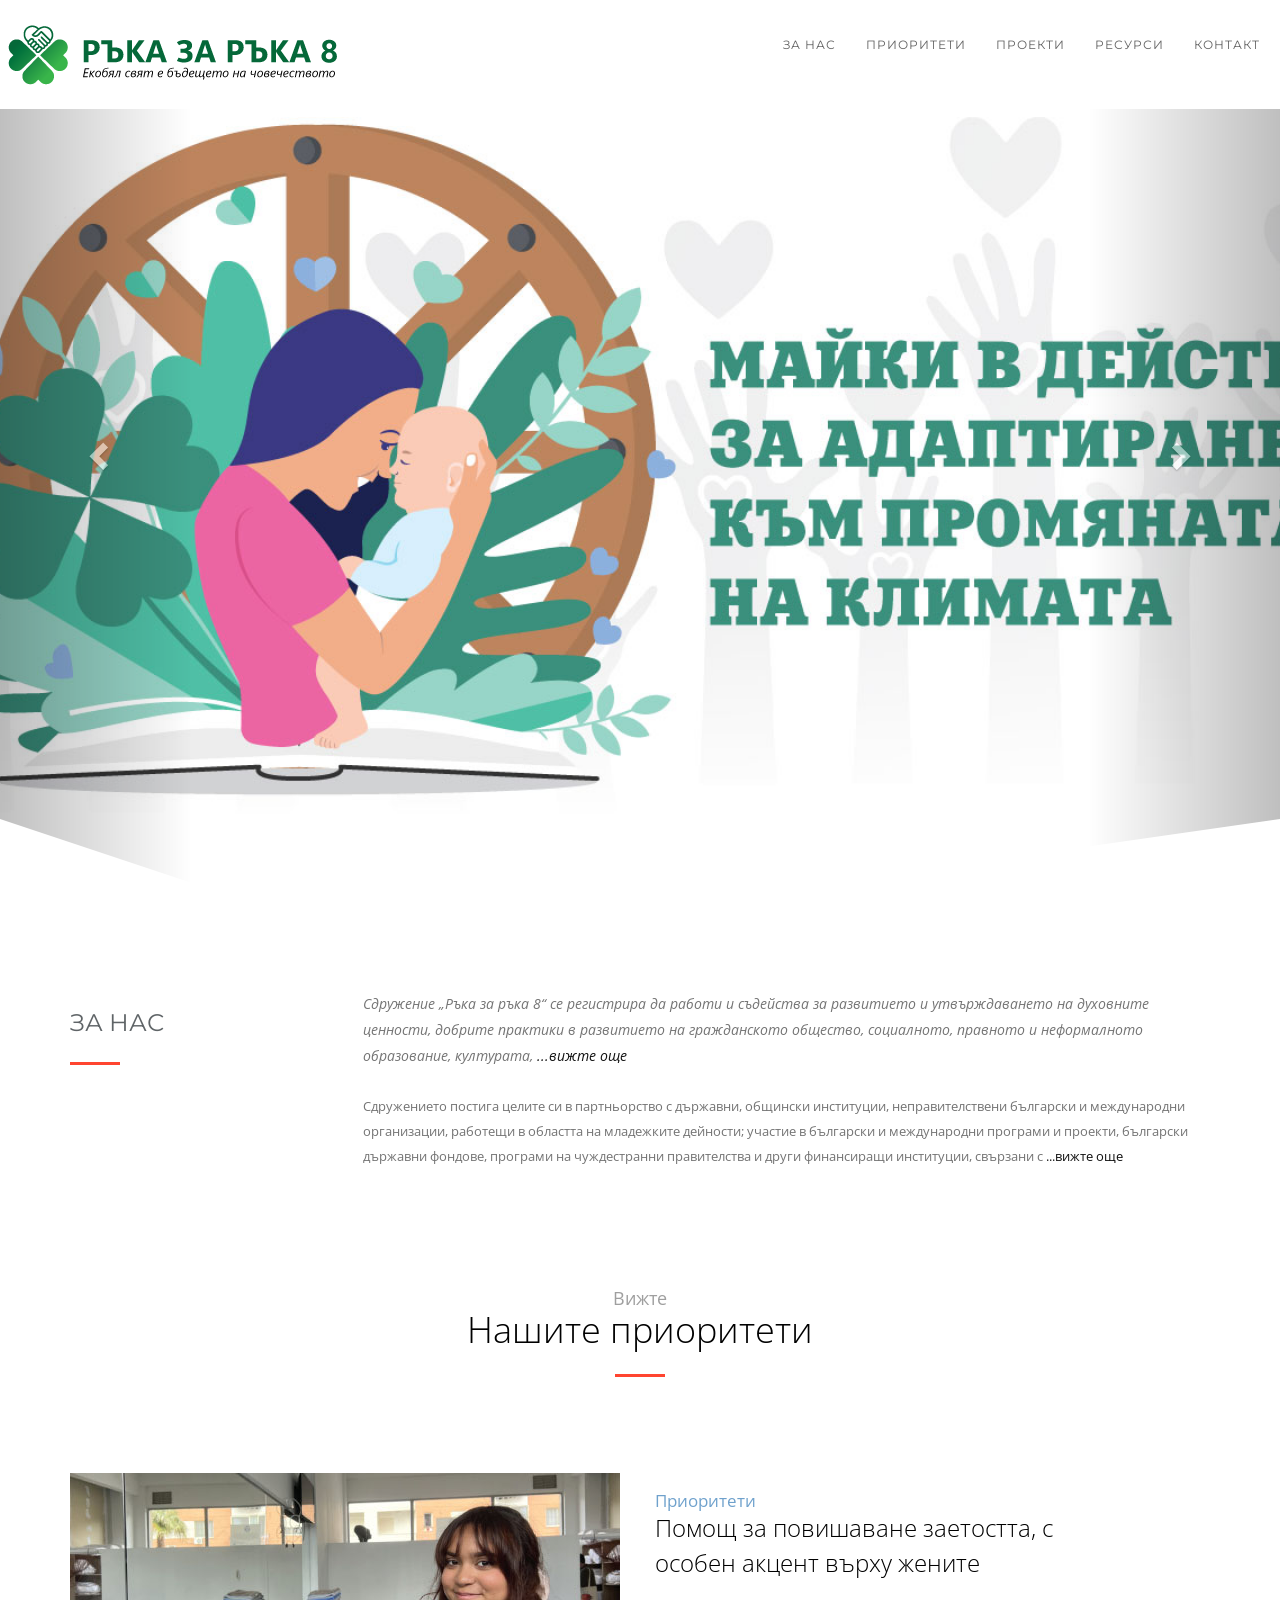
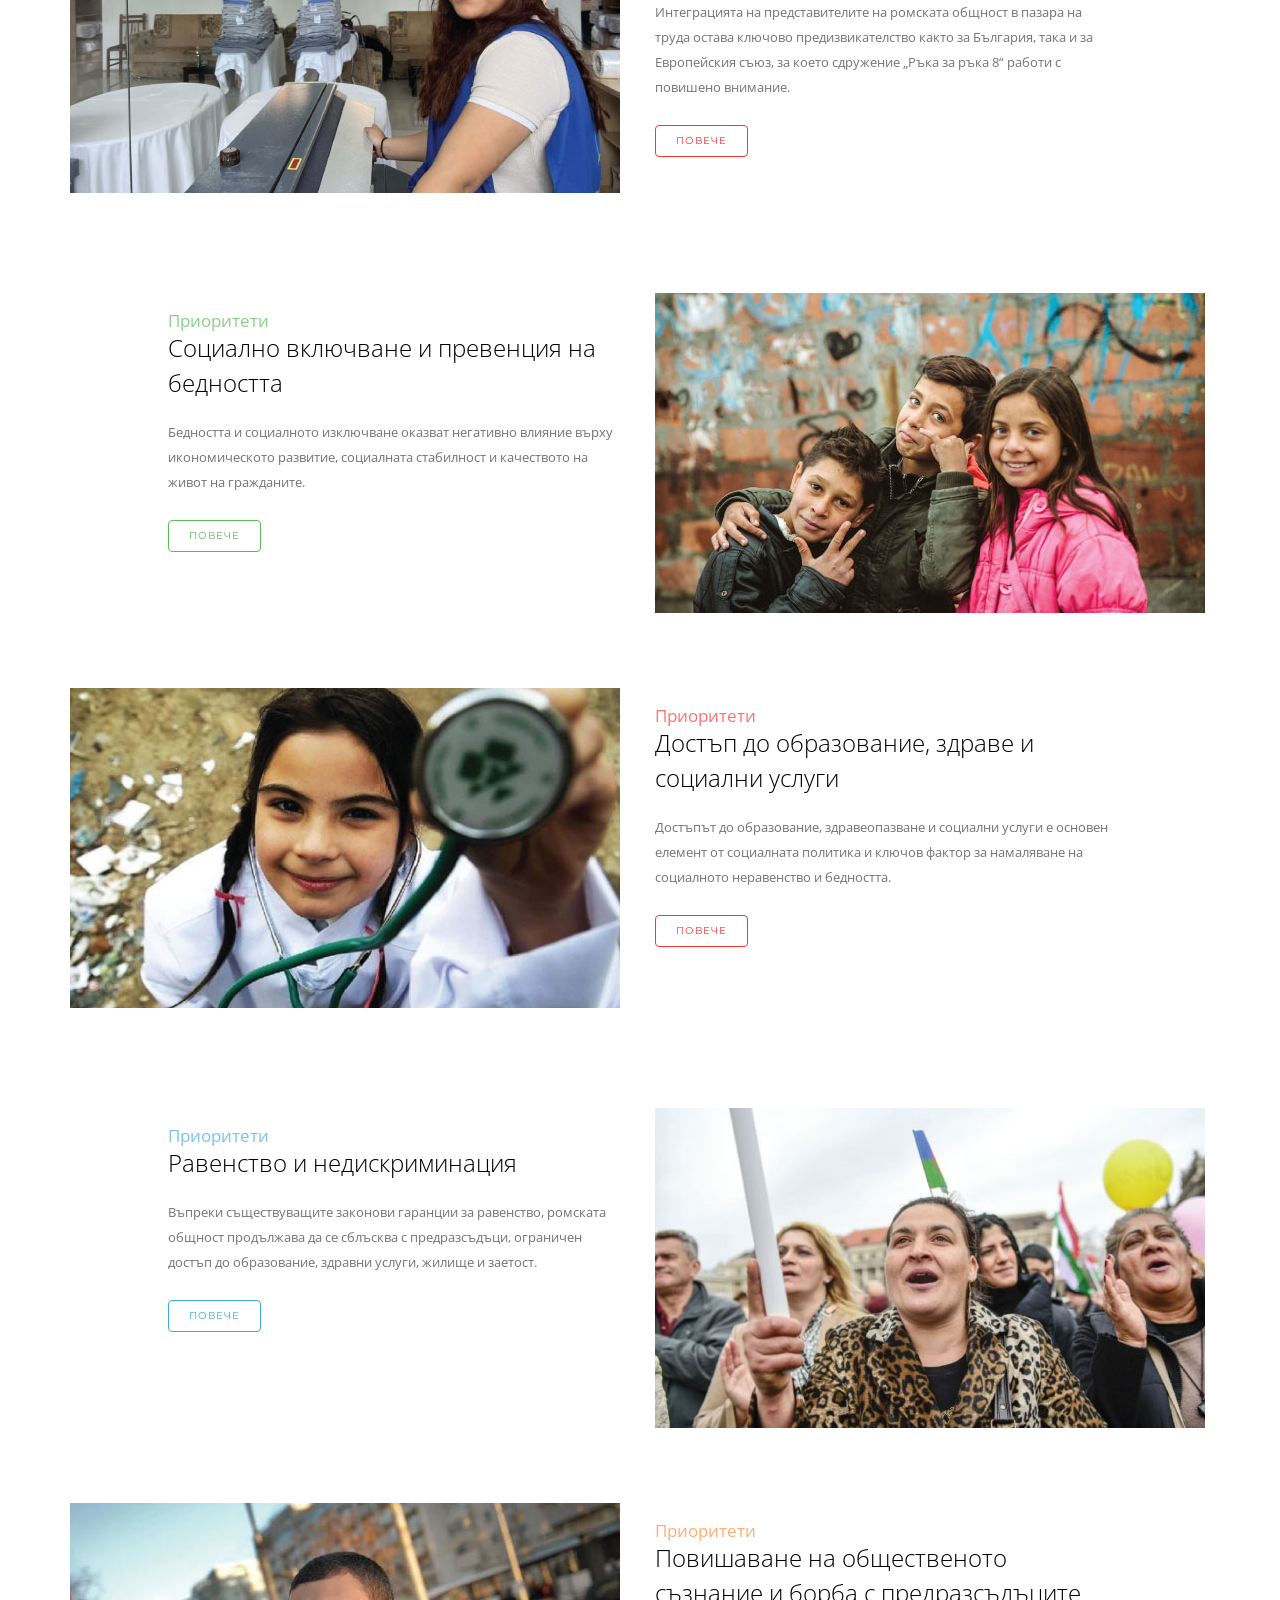
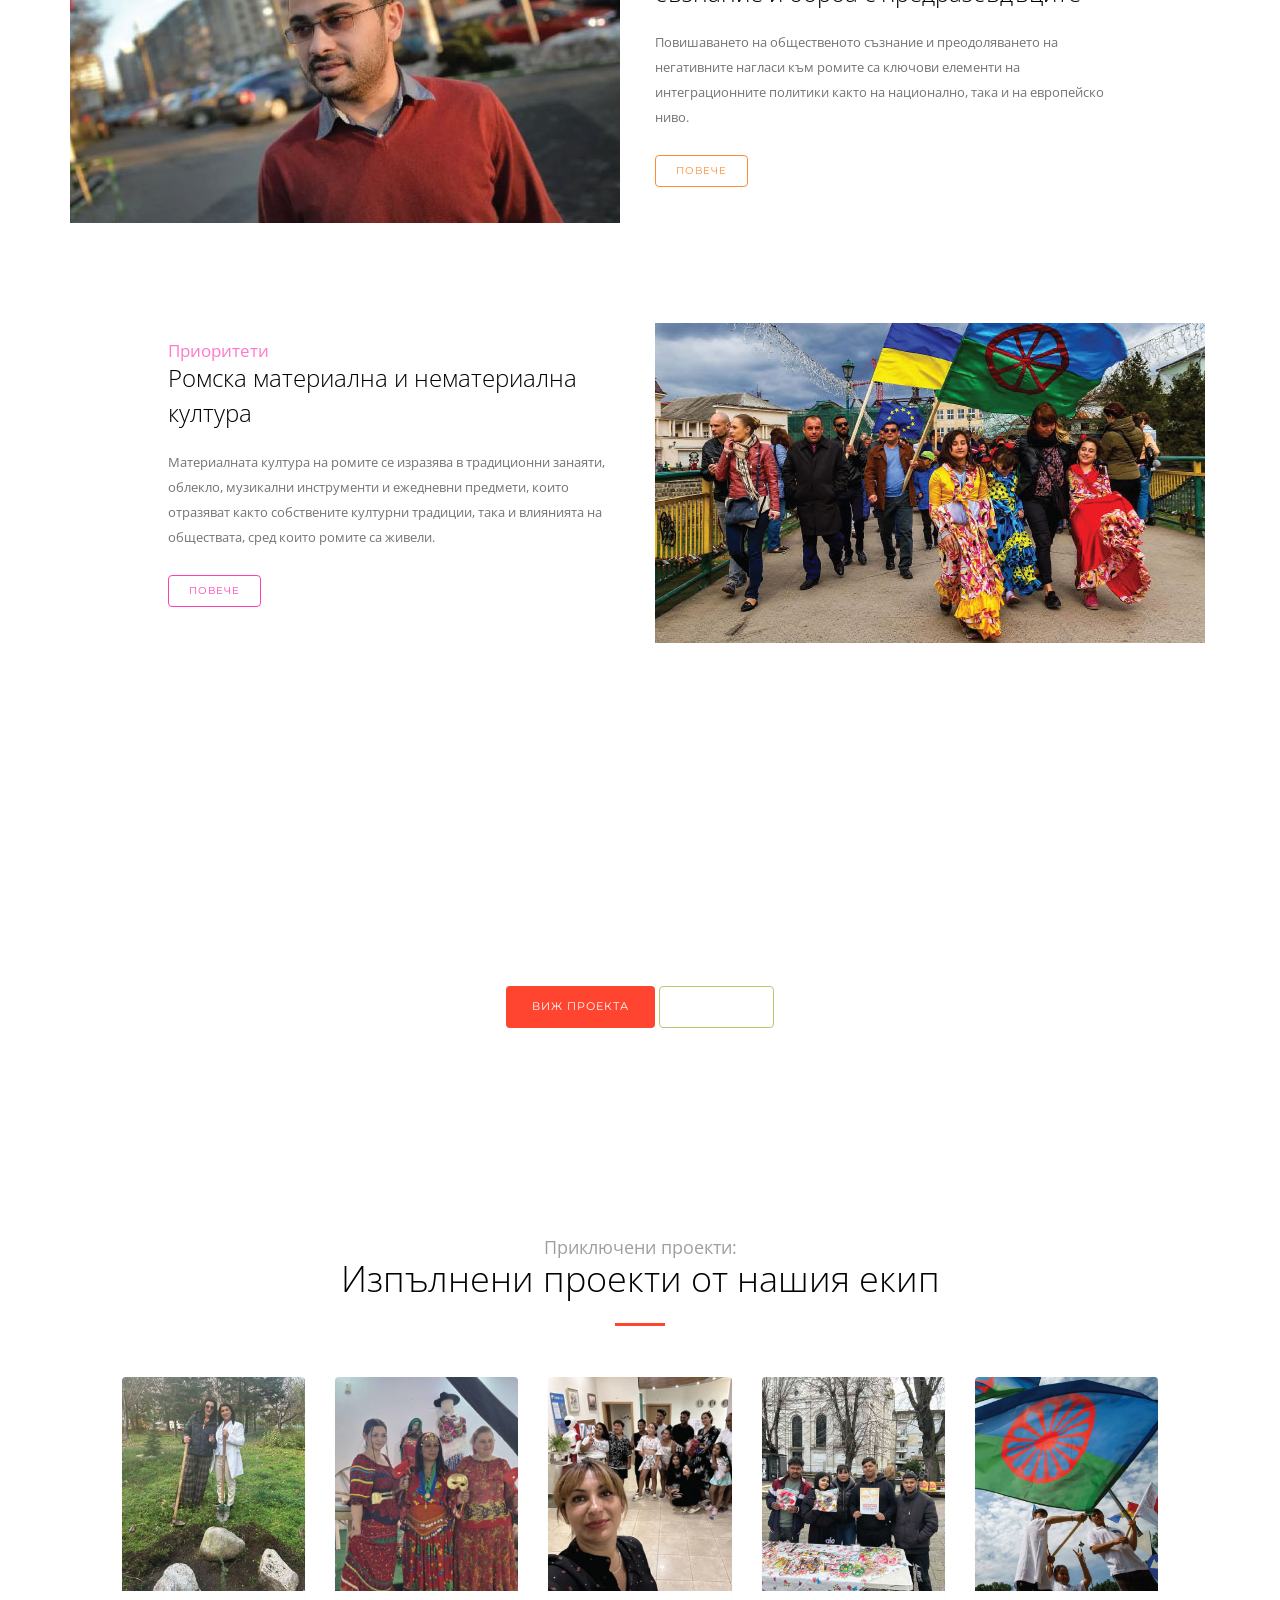
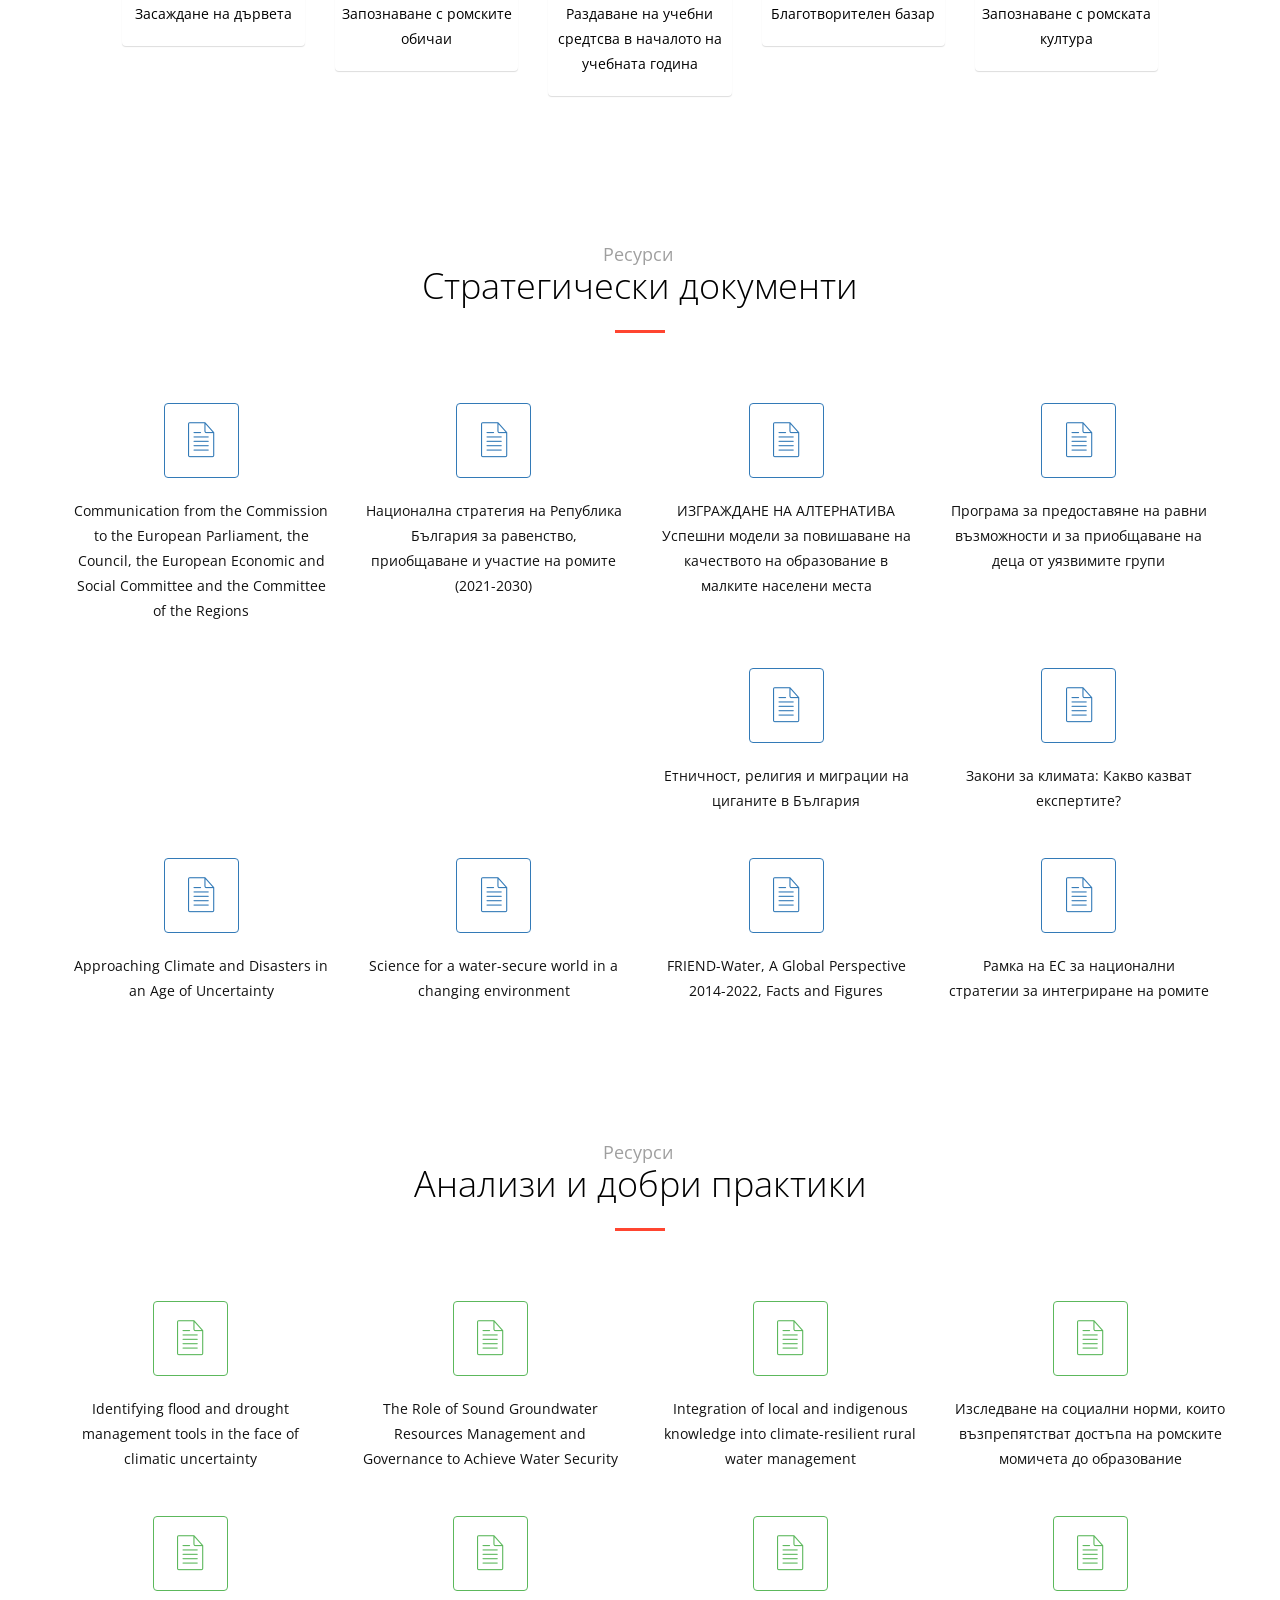
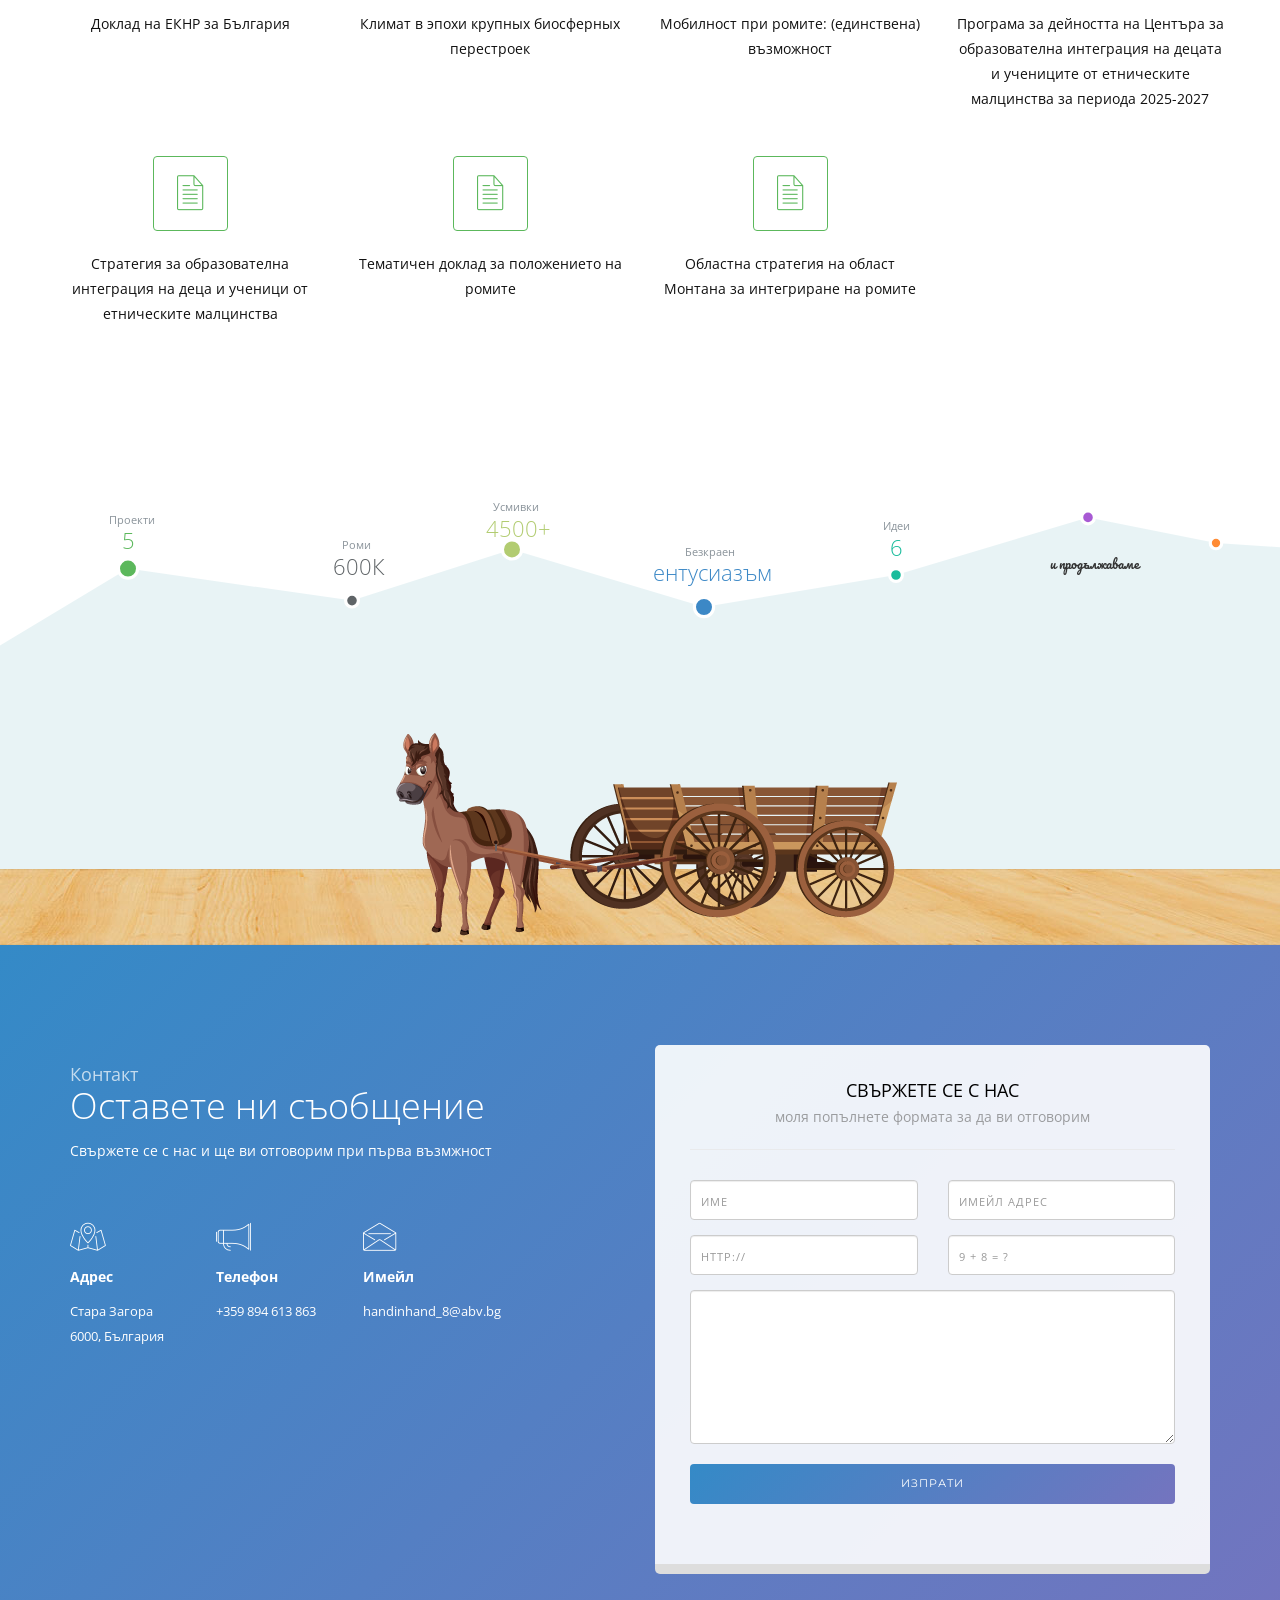
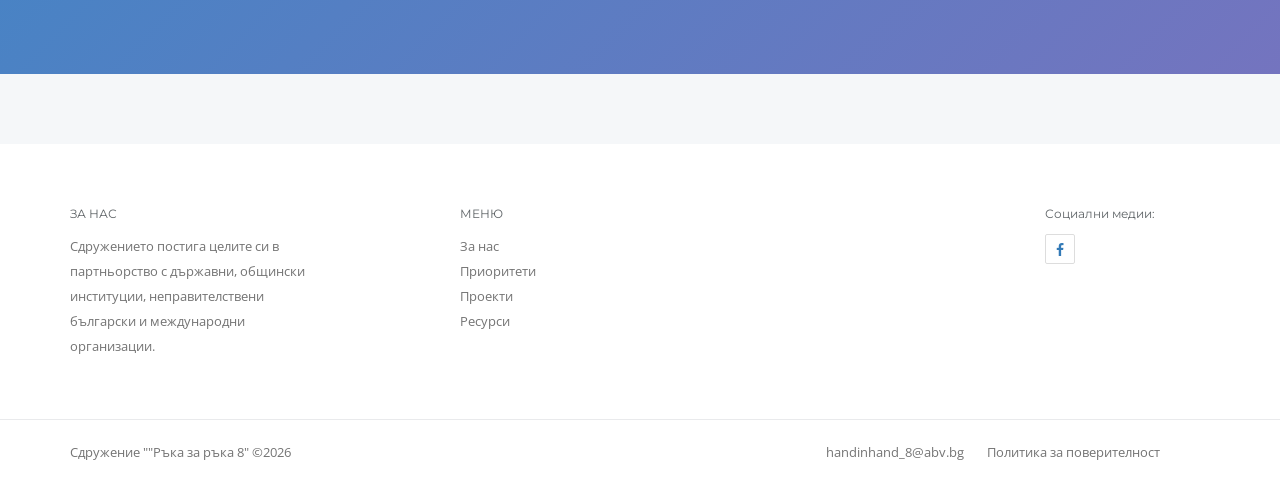
==== commit 9ec2a6c6: "Add files via upload" ====
--- a/index.html
+++ b/index.html
@@ -340,7 +340,7 @@
                           Интеграцията на представителите на ромската общност в пазара на труда остава ключово предизвикателство както за България, така и за Европейския съюз, за което сдружение „Ръка за ръка 8“ работи с повишено внимание.
                       </p>
                         <p>
-                            <a class="button-o button-sm button-red hover-fade">повече</a>
+                            <a href="pri1.html" class="button-o button-sm button-red hover-fade">повече</a>
                         </p>
                     </div>
                 </div>
@@ -363,7 +363,7 @@
                           Бедността и социалното изключване оказват негативно влияние върху икономическото развитие, социалната стабилност и качеството на живот на гражданите.
                       </p>
                         <p>
-                            <a class="button-o button-sm button-success hover-fade">повече</a>
+                            <a href="pri2.html" class="button-o button-sm button-success hover-fade">повече</a>
                         </p>
                   </div>
                 </div>
@@ -384,7 +384,7 @@
                           Достъпът до образование, здравеопазване и социални услуги е основен елемент от социалната политика и ключов фактор за намаляване на социалното неравенство и бедността.
                       </p>
                         <p>
-                            <a class="button-o button-sm button-red hover-fade">повече</a>
+                            <a href="pri3.html" class="button-o button-sm button-red hover-fade">повече</a>
                         </p>
                     </div>
                 </div>
@@ -409,7 +409,7 @@
                           Въпреки съществуващите законови гаранции за равенство, ромската общност продължава да се сблъсква с предразсъдъци, ограничен достъп до образование, здравни услуги, жилище и заетост.
                       </p>
                         <p>
-                          <a class="button-o button-sm button-blue hover-fade">повече</a>
+                          <a href="pri4.html" class="button-o button-sm button-blue hover-fade">повече</a>
                         </p>
                   </div>
                 </div>
@@ -430,7 +430,7 @@
                           Повишаването на общественото съзнание и преодоляването на негативните нагласи към ромите са ключови елементи на интеграционните политики както на национално, така и на европейско ниво.
                       </p>
                         <p>
-                          <a class="button-o button-sm button-orange hover-fade">повече</a>
+                          <a href="pri5.html" class="button-o button-sm button-orange hover-fade">повече</a>
                         </p>
                     </div>
                 </div>
@@ -453,7 +453,7 @@
                             Материалната култура на ромите се изразява в традиционни занаяти, облекло, музикални инструменти и ежедневни предмети, които отразяват както собствените културни традиции, така и влиянията на обществата, сред които ромите са живели.
                         </p>
                         <p>
-                            <a class="button-o button-sm button-pink hover-fade">повече</a>
+                            <a href="pri6.html" class="button-o button-sm button-pink hover-fade">повече</a>
                         </p>
                   </div>
                 </div>
--- a/assets/css/main/main.css
+++ b/assets/css/main/main.css
@@ -0,0 +1,4547 @@
+/*  ====================================================
+CSS Style for Pasific HTML Template
+Author: myboodesign
+Envato Profile: http://themeforest.net/user/myboodesign
+======================================================== */
+
+/*  Table of Contents
+========================================================
+1. GOOGLE FONTS
+2. GENERAL
+3. LIST
+4. HEADING
+5. MODAL DIALOG BOX
+6. PANEL
+7. ACCORDIAN
+8. BUTTONS
+9. CONTENT BOX
+10. BLOCKQUOTE
+11. FORM
+12. PRICE
+13. TAB PILL
+14. TABLE
+15. TESTIMONIAL
+16. HEADER CAROUSEL
+17. NAVBAR
+18. INTRO
+19. TEAM
+20. PORTFOLIO
+21. FUN FACT
+22. CLIENTS
+23. BLOG
+24. BANNER
+25. ONLINE SHOP
+26. NEWSLETTER
+27. PROGRESS BAR
+28. CONTACT
+29. SOCIAL MEDIA
+30. FOOTER
+31. PARALLAX
+
+/*  ----------------------------------------------------
+1. IMPORT GOOGLE FONTS
+-------------------------------------------------------- */
+@import url(https://fonts.googleapis.com/css?family=Open+Sans:300,400,600,800);
+@import url(https://fonts.googleapis.com/css?family=Pacifico);
+@import url(https://fonts.googleapis.com/css?family=Montserrat);
+@import url(https://fonts.googleapis.com/css?family=Source+Sans+Pro:400,300,200);
+
+/*  ----------------------------------------------------
+2. GENERAL STYLES
+-------------------------------------------------------- */
+* {
+  -webkit-box-sizing: border-box;
+          box-sizing: border-box;
+}
+html {
+    width: 100%;
+    height: 100%;
+    text-rendering: optimizeLegibility !important;
+    -webkit-font-smoothing: antialiased !important;
+}
+body {
+    width: 100%;
+    height: 100%;
+    font-family: 'Open Sans', sans-serif;
+    background-color: #fff;
+    color: #747474;
+}
+h1,
+h2,
+h3,
+h4,
+h5,
+h6 {
+    font-family: 'Open Sans', sans-serif;
+    font-weight: normal !important;
+    color: #000;
+    -webkit-font-smoothing: antialiased;
+}
+h1 { font-size: 36px; line-height: 45px; }
+h2 { font-size: 30px; line-height: 40px; }
+h3 { font-size: 24px; line-height: 35px; }
+h4 { font-size: 18px; line-height: 30px; }
+h5 { font-size: 14px; line-height: 25px; }
+h6 { font-size: 12px; line-height: 20px; }
+
+h1 small { font-size: 50%; }
+h2 small { font-size: 60%; }
+h3 small { font-size: 70%; }
+h4 small { font-size: 80%; }
+h5 small { font-size: 90%; }
+h6 small { font-size: 90%; }
+
+small { 
+    font-size: 90%; 
+    opacity: .7; 
+    font-family: 'Open Sans', sans-serif;
+}
+
+code { text-transform:none; font-family: monospace, serif;}
+
+p {
+    font-family: 'Open Sans', sans-serif !important;
+    margin: 0 0 25px 0;
+    font-size: 13px;
+    line-height: 25px;
+    color: #747474;
+}
+p strong { font-weight: 600; }
+.lead {
+    font-size: 14px;
+    font-weight: 400;
+    line-height: 25px;
+}
+.dropcap {
+    float: left;
+    width: 0.7em;
+    font-size: 400%;
+    font-family: algerian, courier;
+    line-height: 80%;
+    -webkit-border-radius: 2px;
+       -moz-border-radius: 2px;
+            border-radius: 2px;
+    padding-left: 3px;
+    margin-top: 5px;
+    margin-right: 5px;
+}
+
+a {
+    color: #111;
+    outline: none;
+    -webkit-transition: all .2s ease-in-out;
+       -moz-transition: all .2s ease-in-out;
+            transition: all .2s ease-in-out;
+}
+a:hover,
+a:focus {
+    color: #111;
+    text-decoration: none;
+    outline: none;
+}
+small {
+    display: block;
+    margin-top: 5px;
+}
+.animated { visibility:hidden; }
+.visible { visibility:visible; }
+
+.font-pacifico    { font-family: 'Pacifico', cursive !important; }
+.font-open-sans   { font-family: 'Open Sans', sans-serif !important; }
+.font-montserrat  { font-family: 'Montserrat', sans-serif !important; }
+.font-source-sans-pro  { font-family: 'Source Sans Pro', sans-serif !important; }
+
+.fs-40 { font-size: 40px !important; }
+.fs-50 { font-size: 50px !important; }
+.fs-75 { font-size: 75px !important; line-height: 75px; }
+.fs-100 { font-size: 100px !important; }
+.font-size-light { font-weight: 200 !important; }
+.font-size-normal { font-weight: 300 !important; }
+.font-size-bold { font-weight: 400 !important; }
+
+.strong { font-weight: 600; }
+#pageloader {
+    background-color: #E74C3C;
+    height: 100%;
+    position: fixed;
+    top: 0;
+    width: 100%;
+    z-index: 9999;
+}
+#pageoader.bw {
+    background-color: #000000;
+}
+.loader-item {
+    margin: auto;
+    position: absolute;
+    top: 0; left: 0; bottom: 0; right: 0;
+    height: 70px;
+    width: 70px;
+    background: url(../../../assets/img/other/img-loader.png) 50% 50% no-repeat;
+}
+.loader-item img {
+    width: 70px;
+    height: 70px;
+}
+::-moz-selection { /* Code for Firefox */
+    color: #fff;
+}
+
+::selection {
+    color: #fff;
+}
+
+.intro-direction {
+    position: absolute;
+    left: 50%;
+    bottom: 5%;
+}
+.mouse-icon {
+    border: 2px solid #fff;
+    height: 40px;
+    width: 24px;
+    display: block;
+    z-index: 10;
+    opacity: 0.7;
+    background-color: rgba(255,255,255,.5);
+    -webkit-border-radius: 16px;
+       -moz-border-radius: 16px;
+            border-radius: 16px;
+}
+.mouse-icon .wheel {
+    -webkit-animation-name: mouse-anim-drop;
+    -webkit-animation-duration: 1s;
+    -webkit-animation-timing-function: linear;
+    -webkit-animation-delay: 0s;
+    -webkit-animation-iteration-count: infinite;
+    -webkit-animation-play-state: running;
+    -webkit-animation-name: mouse-anim-drop;
+          animation-name: mouse-anim-drop;
+    -webkit-animation-duration: 1s;
+          animation-duration: 1s;
+    -webkit-animation-timing-function: linear;
+          animation-timing-function: linear;
+    -webkit-animation-delay: 0s;
+          animation-delay: 0s;
+    -webkit-animation-iteration-count: infinite;
+          animation-iteration-count: infinite;
+    -webkit-animation-play-state: running;
+          animation-play-state: running;
+}
+.mouse-icon .wheel {
+    background-color: #ffffff !important;
+    position: relative;
+    width: 2px;
+    height: 6px;
+    top: 4px;
+    margin-left: auto;
+    margin-right: auto;
+    -webkit-border-radius: 10px;
+       -moz-border-radius: 10px;
+            border-radius: 10px;
+}
+@-webkit-keyframes mouse-anim-drop {
+  0% {
+    top: 5px;
+    opacity: 0;
+  }
+  30% {
+    top: 10px;
+    opacity: 1;
+  }
+  100% {
+    top: 25px;
+    opacity: 0;
+  }
+}
+@keyframes mouse-anim-drop {
+  0% {
+    top: 5px;
+    opacity: 0;
+  }
+  30% {
+    top: 10px;
+    opacity: 1;
+  }
+  100% {
+    top: 25px;
+    opacity: 0;
+  }
+}
+.icon-svg {
+    max-height: 80px;
+}
+
+.go-to-top {
+    background-color: rgba(0,0,0,.1);
+    color: #fff;
+    position: fixed;
+    bottom: 10px;
+    right: 10px;
+    text-align: center;
+    padding-top: 5px;
+    display: block;
+    width: 30px;
+    height: 30px;
+    z-index: 99999;
+    -webkit-border-radius: 2px;
+       -moz-border-radius: 2px;
+            border-radius: 2px;    
+}
+
+/*  ----------------------------------------------------
+3. LIST STYLES
+-------------------------------------------------------- */
+ul, ol {
+    font-family: 'Open Sans', sans-serif;
+    font-size: 13px;
+    color: #747474;
+    margin: 0;
+    padding: 0;
+}
+ol li {
+    line-height: 25px;
+    padding: 0;
+    margin-left: 20px;
+}
+ul.icon-list {
+    text-align: left;
+}
+ul.icon-list li,
+ul.icon-list-underline li {
+    list-style: none;
+    line-height: 25px;
+}
+ul.icon-list li i,
+ul.icon-list-underline li i {
+    margin-right: 10px;
+}
+ul.icon-list-underline li {
+    padding-bottom: 5px;
+    margin-bottom: 5px;
+}
+.underline-solid li {
+    border-bottom: 1px solid #b9b9b9;
+}
+.underline-dotted li {
+    border-bottom: 1px dotted #b9b9b9;
+}
+.underline-dashed li {
+    border-bottom: 1px dashed #b9b9b9;
+}
+.underline-double li {
+    border-bottom: 3px double #b9b9b9;
+}
+ul.no-icon-list {
+    margin: 0;
+    padding: 0;
+}
+ul.no-icon-list li {
+    padding: 0;
+    margin: 0;
+    list-style: none;
+}
+/*  ----------------------------------------------------
+4. HEADING STYLE
+-------------------------------------------------------- */
+.heading {
+    height: 20px;
+    display: block;
+    margin-bottom: 20px;    
+    font-size: 15px;
+    opacity: 1 !important;
+}
+.heading-desc {
+    display: block;
+    font-family: 'Open Sans', sans-serif;
+    font-size: 14px;
+    line-height: 25px;
+    margin-left: auto;
+    margin-right: auto;
+}
+.heading-solid,
+.heading-dotted,
+.heading-dashed,
+.heading-double {
+    width: 50px;
+    border-bottom-width: 3px;
+}
+.heading-solid {
+    border-bottom-style: solid;
+}
+.heading-dotted {
+    border-bottom-style: dotted;
+}
+.heading-dashed {
+    border-bottom-style: dashed;
+}
+.heading-double {
+    border-bottom-style: double;
+    
+}
+
+.heading-solid-icon,
+.heading-dotted-icon,
+.heading-dashed-icon,
+.heading-double-icon {
+    width: 120px;
+    margin-top: 20px;
+}
+.heading-solid-icon span,
+.heading-dotted-icon span,
+.heading-dashed-icon span,
+.heading-double-icon span {
+    width: 40px;
+    height: 2px;
+    float: left;
+}
+.heading-solid-icon span span,
+.heading-dotted-icon span span,
+.heading-dashed-icon span span,
+.heading-daouble-icon span span {
+    width: 40px;
+    height: 2px;
+    float: right;
+}
+.heading-solid-icon span,
+.heading-dotted-icon span,
+.heading-dashed-icon span,
+.heading-solid-icon span span,
+.heading-dotted-icon span span,
+.heading-dashed-icon span span {
+    border-top-width: 2px;
+    border-top-style: solid;
+    display: block;
+}
+.heading-double-icon span,
+.heading-double-icon span span {
+    border-bottom-width: 3px;
+    border-top-style: solid;
+    display: block;
+}
+.heading-solid-icon i,
+.heading-dotted-icon i,
+.heading-dashed-icon i,
+.heading-double-icon i {
+    float: left;
+    margin-left: 10px;
+    margin-right: 10px;
+    margin-top: -5px;
+}
+
+.heading-solid-icon div,
+.heading-solid-icon div div {
+    border-bottom-style: solid;
+}
+.heading-dotted-icon div,
+.heading-dotted-icon div div {
+    border-bottom-style: dotted;
+}
+.heading-dashed-icon div,
+.heading-dashed-icon div div {
+    border-bottom-style: dashed;
+}
+.heading-double-icon div,
+.heading-double-icon div div {
+    border-bottom-style: double;
+}
+
+.heading-icon,
+.heading-icon-o {
+    width: 60px;
+    height: 60px;
+    font-size: 20px;
+    padding-top: 20px;
+
+}
+.heading-icon {
+    color: #fff;    
+}
+.heading-icon-o {
+    background-color: transparent;
+    border-width: 2px;
+    border-style: solid;
+}
+.heading-icon-rounded {
+    -webkit-border-radius: 5px;
+       -moz-border-radius: 5px;
+            border-radius: 5px;
+}
+.heading-icon-circle {
+    -webkit-border-radius: 100%;
+       -moz-border-radius: 100%;
+            border-radius: 100%;
+}
+
+/*  -----------------------------------------------------
+5. MODAL DIALOG BOX
+-------------------------------------------------------- */
+.modal-dialog {
+    font-size: 12px;
+    font-family: 'Open Sans', sans-serif;
+    font-weight: 600;
+    max-width: 500px;
+}
+.modal-header {
+    -webkit-border-top-left-radius: 3px;
+       -moz-border-top-left-radius: 3px;
+            border-top-left-radius: 3px;
+    -webkit-border-top-right-radius: 3px;
+       -moz-border-top-right-radius: 3px;
+            border-top-right-radius: 3px;
+}
+.modal-footer {
+    text-align: center;
+    -webkit-border-bottom-left-radius: 3px;
+       -moz-border-bottom-left-radius: 3px;
+            border-bottom-left-radius: 3px;
+    -webkit-border-bottom-right-radius: 3px;
+       -moz-border-bottom-right-radius: 3px;
+            border-bottom-right-radius: 3px;
+}
+.modal-search-input {
+    border: 0;
+    width: 100%;
+    height: 50px;
+    text-align: center;
+    outline: none;
+    font-size: 30px;
+}
+
+/*  ----------------------------------------------------
+6. PANEL
+-------------------------------------------------------- */
+.panel {}
+.panel-square {
+    -webkit-border-radius: 0;
+       -moz-border-radius: 0;
+            border-radius: 0;
+}
+.panel-default {
+    border: 1px solid #ffb7ac;
+}
+.panel-default .panel-heading {
+    background-color: #fddad4;
+    color: #b55241;
+}
+.panel-heading a {
+    font-size: 14px;
+    color: #333;
+}
+.panel-light {
+    border: 1px solid #ebebeb;
+}
+.panel-light .panel-heading {
+    background-color: #fff;
+    color: #333;
+}
+.panel-gray {
+    border: 1px solid #e1e1e1;
+}
+.panel-gray .panel-heading {
+    background-color: #e1e1e1;
+    color: #333;
+}
+.panel-dark {
+    border: 1px solid #111;
+}
+.panel-dark .panel-heading {
+    background-color: #333;
+    color: #fff;
+}
+
+.panel-heading {
+    padding: 10px 15px;
+    font-size: 13px !important;
+    cursor: pointer;
+}
+.panel-heading i {
+    margin-right: 10px;
+}
+.panel-collapse.collapse.in {
+    background-color: #fff !important;
+}
+.panel-collapse.collapsing {
+    background-color: #fff !important;
+}
+/*  ----------------------------------------------------
+7. ACCORDIAN
+-------------------------------------------------------- */
+.accordian-toggle-chevron-left:after,
+.accordian-toggle-chevron-right:after,
+.accordian-toggle-plus-left:after,
+.accordian-toggle-plus-right:after,
+.accordian-toggle-plus-sign-left:after,
+.accordian-toggle-plus-sign-right:after,
+.accordian-toggle-arrow-left:after,
+.accordian-toggle-arrow-right:after {
+    font-family: "Glyphicons Halflings";
+    margin-left: 15px;
+    margin-top: 1px;
+    font-size: 10px;
+}
+
+.accordian-toggle-chevron-left:after,
+.accordian-toggle-plus-left:after,
+.accordian-toggle-plus-sign-left:after,
+.accordian-toggle-arrow-left:after {
+    float: left;
+    margin-top: 2px;
+    margin-left: 0;
+    margin-right: 10px;
+}
+
+.accordian-toggle-chevron-right:after,
+.accordian-toggle-plus-right:after,
+.accordian-toggle-plus-sign-right:after,
+.accordian-toggle-arrow-right:after {
+    float: right;
+}
+
+.accordian-toggle-chevron-left:after,
+.accordian-toggle-chevron-right:after { content: "\e114"; }
+
+.accordian-toggle-chevron-left.collapsed:after,
+.accordian-toggle-chevron-right.collapsed:after { content: "\e080"; }
+
+.accordian-toggle-plus-left:after,
+.accordian-toggle-plus-right:after { content: "\2212"; }
+
+.accordian-toggle-plus-left.collapsed:after,
+.accordian-toggle-plus-right.collapsed:after { content: "\2b"; }
+
+.accordian-toggle-plus-sign-left:after,
+.accordian-toggle-plus-sign-left:after { content: "\e082"; }
+
+.accordian-toggle-plus-sign-left.collapsed:after,
+.accordian-toggle-plus-sign-right.collapsed:after { content: "\e081"; }
+
+.accordian-toggle-arrow-left:after,
+.accordian-toggle-arrow-right:after { content: "\e094"; }
+
+.accordian-toggle-arrow-left.collapsed:after,
+.accordian-toggle-arrow-right.collapsed:after { content: "\e092"; }
+
+.accordian-toggle-chevron-left:after,
+.accordian-toggle-chevron-left.collapsed:after,
+.accordian-toggle-plus-left:after,
+.accordian-toggle-plus-left.collapsed:after,
+.accordian-toggle-plus-sign-left:after,
+.accordian-toggle-plus-sign-left.collapsed:after,
+.accordian-toggle-arrow-left:after,
+.accordian-toggle-arrow-left.collapsed:after,
+.accordian-toggle-chevron-right:after,
+.accordian-toggle-chevron-right.collapsed:after,
+.accordian-toggle-plus-right:after,
+.accordian-toggle-plus-right.collapsed:after,
+.accordian-toggle-plus-sign-right:after,
+.accordian-toggle-plus-sign-lerightft.collapsed:after,
+.accordian-toggle-arrow-right:after,
+.accordian-toggle-arrow-right.collapsed:after {
+    opacity: .5;
+}
+
+.panel-body {
+    color: #747474;
+    font-family: 'Open Sans', sans-serif;
+    font-size: 13px;
+    line-height: 25px;
+}
+
+
+/*  ----------------------------------------------------
+8. BUTTONS
+-------------------------------------------------------- */
+.button,
+.button-3d,
+.button-o {
+	display: inline-block;
+	padding: 8px 16px;
+	margin-bottom: 5px;
+	font-size: 12px;
+	font-weight: normal;
+	line-height: 1.42857143;
+	text-align: center;
+	white-space: nowrap;
+	vertical-align: middle;
+	-ms-touch-action: manipulation;
+	  touch-action: manipulation;
+	cursor: pointer;
+	-webkit-user-select: none;
+	 -moz-user-select: none;
+	  -ms-user-select: none;
+		  user-select: none;
+	background-image: none;
+	border: 1px solid transparent;
+	font-family: 'Montserrat', sans-serif;
+	text-transform: uppercase;
+    text-shadow: none;
+	font-weight: normal !important;
+	letter-spacing: 1px;
+	-webkit-transition: all .25s ease-in-out;
+	   -moz-transition: all .25s ease-in-out;
+			transition: all .25s ease-in-out;
+    -webkit-border-radius: 4px;
+       -moz-border-radius: 4px;
+            border-radius: 4px;
+}
+.button,
+.button:hover,
+.button-3d,
+.button-3d:hover {
+	color: #fff !important;
+}
+.button-o {
+	background: transparent !important;
+	border-width: 1px;
+	border-style: solid;
+}
+.button i,
+.button-3d i,
+.button-o i {
+    margin-left: 15px;
+    margin-right: 0;
+    font-size: 14px;
+}
+.button small,
+.button-3d small,
+.button-o small {
+    margin-top: 0px;
+}
+.button:focus {
+    outline: none;
+    color: #fff;
+}
+.button-xs { font-size: 9px; padding: 5px 12px; }
+.button-sm { font-size: 10px; padding: 8px 20px;}
+.button-md { font-size: 11px; padding: 12px 25px;}
+.button-lg { font-size: 13px; padding: 15px 30px;}
+.button-square {
+    -webkit-border-radius: 0;
+       -moz-border-radius: 0;
+            border-radius: 0;
+}
+
+.button-xs.button-rounded,
+.button-rounded.button-xs { -webkit-border-radius: 2px;-moz-border-radius: 2px;border-radius: 2px;}
+.button-sm.button-rounded,
+.button-rounded.button-sm { -webkit-border-radius: 4px;-moz-border-radius: 4px;border-radius: 4px;}
+.button-md.button-rounded,
+.button-rounded.button-md { -webkit-border-radius: 7px;-moz-border-radius: 7px;border-radius: 7px;}
+.button-lg.button-rounded,
+.button-rounded.button-lg { -webkit-border-radius: 10px;-moz-border-radius: 10px;border-radius: 10px;}
+
+.button-circle {
+    -webkit-border-radius: 100px;
+       -moz-border-radius: 100px;
+            border-radius: 100px;
+}
+.button-block {
+	display: block;
+	width: 100%;
+	margin-top: 5px;
+}
+/* Main Colors */
+.button.button-pasific {
+	color: #fff;
+}
+.button-3d.button-pasific {
+	color: #fff;
+	-webkit-box-shadow: 0 5px 0 #ee3135;
+	   -moz-box-shadow: 0 5px 0 #ee3135;
+			box-shadow: 0 5px 0 #ee3135;
+}
+.button-3d:hover.button-pasific {
+	-webkit-box-shadow: 0 3px 0 #ee3135;
+	   -moz-box-shadow: 0 3px 0 #ee3135;
+			box-shadow: 0 3px 0 #ee3135;
+}
+.button-o.button-pasific {
+	background: transparent !important;
+}
+.button-o.button-pasific:hover {
+    color: #fff !important;
+}
+/* Secondary Colors */
+.button.button-red, .button-3d.button-red 		    { background-color: #fd3635; }
+.button.button-pink, .button-3d.button-pink 		{ background-color: #fd40b3; }
+.button.button-orange, .button-3d.button-orange 	{ background-color: #ff8b34; }
+.button.button-purple, .button-3d.button-purple 	{ background-color: #a85ad4; }
+.button.button-blue, .button-3d.button-blue 		{ background-color: #3dace1; }
+.button.button-cyan, .button-3d.button-cyan 		{ background-color: #1abc9c; }
+.button.button-green, .button-3d.button-green 	    { background-color: #b2cc71; }
+.button.button-yellow, .button-3d.button-yellow 	{ background-color: #ffc501; }
+.button.button-gray, .button-3d.button-gray 		{ background-color: #e0e0e0; color: #111 !important; }
+.button.button-dark, .button-3d.button-dark 		{ background-color: #5f6467; }
+.button.button-black, .button-3d.button-black 		{ background-color: #000000; }
+.button.button-white, .button-3d.button-white 		{ background-color: #ffffff; color: #111 !important;}
+
+.button-3d.button-red 		{ -webkit-box-shadow: 0 5px 0 #d92726; -moz-box-shadow: 0 5px 0 #d92726; box-shadow: 0 5px 0 #d92726; }
+.button-3d.button-pink 	    { -webkit-box-shadow: 0 5px 0 #dc2193; -moz-box-shadow: 0 5px 0 #dc2193; box-shadow: 0 5px 0 #dc2193; }
+.button-3d.button-orange 	{ -webkit-box-shadow: 0 5px 0 #e1660b; -moz-box-shadow: 0 5px 0 #e1660b; box-shadow: 0 5px 0 #e1660b; }
+.button-3d.button-purple 	{ -webkit-box-shadow: 0 5px 0 #8632b5; -moz-box-shadow: 0 5px 0 #8632b5; box-shadow: 0 5px 0 #8632b5; }
+.button-3d.button-blue 	    { -webkit-box-shadow: 0 5px 0 #1f8abe; -moz-box-shadow: 0 5px 0 #1f8abe; box-shadow: 0 5px 0 #1f8abe; }
+.button-3d.button-cyan 	    { -webkit-box-shadow: 0 5px 0 #148d75; -moz-box-shadow: 0 5px 0 #148d75; box-shadow: 0 5px 0 #148d75; }
+.button-3d.button-green 	{ -webkit-box-shadow: 0 5px 0 #7d9345; -moz-box-shadow: 0 5px 0 #7d9345; box-shadow: 0 5px 0 #7d9345; }
+.button-3d.button-yellow 	{ -webkit-box-shadow: 0 5px 0 #deac02; -moz-box-shadow: 0 5px 0 #deac02; box-shadow: 0 5px 0 #deac02; }
+.button-3d.button-gray 	    { -webkit-box-shadow: 0 5px 0 #a7a7a7; -moz-box-shadow: 0 5px 0 #a7a7a7; box-shadow: 0 5px 0 #a7a7a7; }
+.button-3d.button-dark 	    { -webkit-box-shadow: 0 5px 0 #404345; -moz-box-shadow: 0 5px 0 #404345; box-shadow: 0 5px 0 #404345; }
+.button-3d.button-black 	{ -webkit-box-shadow: 0 5px 0 #555555; -moz-box-shadow: 0 5px 0 #555555; box-shadow: 0 5px 0 #555555; }
+.button-3d.button-white 	{ -webkit-box-shadow: 0 5px 0 #f9f9f9; -moz-box-shadow: 0 5px 0 #f9f9f9; box-shadow: 0 5px 0 #f9f9f9; }
+
+.button-3d:hover.button-red 	{ -webkit-box-shadow: 0 3px 0 #d92726; -moz-box-shadow: 0 3px 0 #d92726; box-shadow: 0 3px 0 #d92726; }
+.button-3d:hover.button-pink 	{ -webkit-box-shadow: 0 3px 0 #dc2193; -moz-box-shadow: 0 3px 0 #dc2193; box-shadow: 0 3px 0 #dc2193; }
+.button-3d:hover.button-orange  { -webkit-box-shadow: 0 3px 0 #e1660b; -moz-box-shadow: 0 3px 0 #e1660b; box-shadow: 0 3px 0 #e1660b; }
+.button-3d:hover.button-purple  { -webkit-box-shadow: 0 3px 0 #8632b5; -moz-box-shadow: 0 3px 0 #8632b5; box-shadow: 0 3px 0 #8632b5; }
+.button-3d:hover.button-blue 	{ -webkit-box-shadow: 0 3px 0 #1f8abe; -moz-box-shadow: 0 3px 0 #1f8abe; box-shadow: 0 3px 0 #1f8abe; }
+.button-3d:hover.button-cyan 	{ -webkit-box-shadow: 0 3px 0 #148d75; -moz-box-shadow: 0 3px 0 #148d75; box-shadow: 0 3px 0 #148d75; }
+.button-3d:hover.button-green 	{ -webkit-box-shadow: 0 3px 0 #7d9345; -moz-box-shadow: 0 3px 0 #7d9345; box-shadow: 0 3px 0 #7d9345; }
+.button-3d:hover.button-yellow  { -webkit-box-shadow: 0 3px 0 #deac02; -moz-box-shadow: 0 3px 0 #deac02; box-shadow: 0 3px 0 #deac02; }
+.button-3d:hover.button-gray 	{ -webkit-box-shadow: 0 3px 0 #a7a7a7; -moz-box-shadow: 0 3px 0 #a7a7a7; box-shadow: 0 3px 0 #a7a7a7; }
+.button-3d:hover.button-dark 	{ -webkit-box-shadow: 0 3px 0 #404345; -moz-box-shadow: 0 3px 0 #404345; box-shadow: 0 3px 0 #404345; }
+.button-3d:hover.button-black 	{ -webkit-box-shadow: 0 3px 0 #555555; -moz-box-shadow: 0 3px 0 #555555; box-shadow: 0 3px 0 #555555; }
+.button-3d:hover.button-white 	{ -webkit-box-shadow: 0 3px 0 #f9f9f9; -moz-box-shadow: 0 3px 0 #f9f9f9; box-shadow: 0 3px 0 #f9f9f9; }
+
+.button-o.button-red		{ border-color: #fd3635; color: #fd3635; }
+.button-o.button-pink 		{ border-color: #fd40b3; color: #fd40b3; }
+.button-o.button-orange 	{ border-color: #ff8b34; color: #ff8b34; }
+.button-o.button-purple	    { border-color: #a85ad4; color: #a85ad4; }
+.button-o.button-blue 		{ border-color: #3dace1; color: #3dace1; }
+.button-o.button-cyan 		{ border-color: #1abc9c; color: #1abc9c; }
+.button-o.button-green		{ border-color: #b2cc71; color: #b2cc71; }
+.button-o.button-yellow	    { border-color: #edc951; color: #edc951; }
+.button-o.button-gray 		{ border-color: #e0e0e0; color: #e0e0e0; }
+.button-o.button-dark 		{ border-color: #323a45; color: #323a45; }
+.button-o.button-black 		{ border-color: #000000; color: #000000; }
+.button-o.button-white 		{ border-color: #ffffff; color: #ffffff; }
+.button-o.button-white:hover{ color: #000000 !important;}
+/* Bootstrap Colors */
+.button.button-primary, .button-3d.button-primary { background-color: #286090; }
+.button.button-success, .button-3d.button-success { background-color: #5cb85c; }
+.button.button-info, .button-3d.button-info       { background-color: #5bc0de; }
+.button.button-warning, .button-3d.button-warning { background-color: #ec971f; }
+.button.button-danger, .button-3d.button-danger   { background-color: #c9302c; }
+
+.button-3d.button-primary { -webkit-box-shadow: 0 5px 0 #1a456b; -moz-box-shadow: 0 5px 0 #1a456b; box-shadow: 0 5px 0 #1a456b; }
+.button-3d.button-success { -webkit-box-shadow: 0 5px 0 #408940; -moz-box-shadow: 0 5px 0 #408940; box-shadow: 0 5px 0 #408940; }
+.button-3d.button-info    { -webkit-box-shadow: 0 5px 0 #398ca5; -moz-box-shadow: 0 5px 0 #398ca5; box-shadow: 0 5px 0 #398ca5; }
+.button-3d.button-warning { -webkit-box-shadow: 0 5px 0 #bb7614; -moz-box-shadow: 0 5px 0 #bb7614; box-shadow: 0 5px 0 #bb7614; }
+.button-3d.button-danger  { -webkit-box-shadow: 0 5px 0 #9d201c; -moz-box-shadow: 0 5px 0 #9d201c; box-shadow: 0 5px 0 #9d201c; }
+
+.button-3d:hover.button-primary { -webkit-box-shadow: 0 3px 0 #1a456b; -moz-box-shadow: 0 3px 0 #1a456b; box-shadow: 0 3px 0 #1a456b; }
+.button-3d:hover.button-success { -webkit-box-shadow: 0 3px 0 #408940; -moz-box-shadow: 0 3px 0 #408940; box-shadow: 0 3px 0 #408940; }
+.button-3d:hover.button-info    { -webkit-box-shadow: 0 3px 0 #398ca5; -moz-box-shadow: 0 3px 0 #398ca5; box-shadow: 0 3px 0 #398ca5; }
+.button-3d:hover.button-warning { -webkit-box-shadow: 0 3px 0 #bb7614; -moz-box-shadow: 0 3px 0 #bb7614; box-shadow: 0 3px 0 #bb7614; }
+.button-3d:hover.button-danger  { -webkit-box-shadow: 0 3px 0 #9d201c; -moz-box-shadow: 0 3px 0 #9d201c; box-shadow: 0 3px 0 #9d201c; }
+
+.button-o.button-primary    { border-color: #286090; color: #286090; }
+.button-o.button-success    { border-color: #5cb85c; color: #5cb85c; }
+.button-o.button-info       { border-color: #5bc0de; color: #5bc0de; }
+.button-o.button-warning    { border-color: #ec971f; color: #ec971f; }
+.button-o.button-danger     { border-color: #c9302c; color: #c9302c; }
+
+
+/* Gradient Colors */
+.button-grad-violet {
+    background: #5f2c82;
+    background: -webkit-linear-gradient(-45deg, #4776E6, #8E54E9); 
+    background: -o-linear-gradient(-45deg, #4776E6, #8E54E9); 
+    background: -moz-linear-gradient(-45deg, #4776E6, #8E54E9); 
+    background: linear-gradient(-45deg, #4776E6, #8E54E9);
+}
+.button-grad-violet:hover {
+    background: #5f2c82;
+    background: -webkit-linear-gradient(45deg, #4776E6, #8E54E9); 
+    background: -o-linear-gradient(45deg, #4776E6, #8E54E9); 
+    background: -moz-linear-gradient(45deg, #4776E6, #8E54E9); 
+    background: linear-gradient(45deg, #4776E6, #8E54E9);
+}
+.button-grad-blood-mary {
+    background: #FF512F;
+    background: -webkit-linear-gradient(-45deg, #FF512F, #DD2476); 
+    background: -o-linear-gradient(-45deg, #FF512F, #DD2476); 
+    background: -moz-linear-gradient(-45deg, #FF512F, #DD2476); 
+    background: linear-gradient(-45deg, #FF512F, #DD2476); 
+}
+.button-grad-blood-mary:hover {
+    background: #FF512F;
+    background: -webkit-linear-gradient(45deg, #FF512F, #DD2476); 
+    background: -o-linear-gradient(45deg, #FF512F, #DD2476); 
+    background: -moz-linear-gradient(45deg, #FF512F, #DD2476); 
+    background: linear-gradient(45deg, #FF512F, #DD2476); 
+}
+.button-grad-bora {
+    background: #2BC0E4;
+    background: -webkit-linear-gradient(45deg, #2BC0E4, #EAECC6); 
+    background: -o-linear-gradient(45deg, #2BC0E4, #EAECC6); 
+    background: -moz-linear-gradient(45deg, #2BC0E4, #EAECC6); 
+    background: linear-gradient(45deg, #2BC0E4, #EAECC6); 
+}
+.button-grad-bora:hover {
+    background: #2BC0E4;
+    background: -webkit-linear-gradient(-45deg, #2BC0E4, #EAECC6); 
+    background: -o-linear-gradient(-45deg, #2BC0E4, #EAECC6); 
+    background: -moz-linear-gradient(-45deg, #2BC0E4, #EAECC6); 
+    background: linear-gradient(-45deg, #2BC0E4, #EAECC6); 
+}
+.button-grad-mojito {
+    background: #68e9b6;
+    background: -webkit-linear-gradient(45deg, #68e9b6, #4e75b9); 
+    background: -o-linear-gradient(45deg, #68e9b6, #4e75b9); 
+    background: -moz-linear-gradient(45deg, #68e9b6, #4e75b9); 
+    background: linear-gradient(45deg, #68e9b6, #4e75b9); 
+}
+.button-grad-mojito:hover {
+    background: #4e75b9;
+    background: -webkit-linear-gradient(-45deg, #4e75b9, #68e9b6); 
+    background: -o-linear-gradient(-45deg, #4e75b9, #68e9b6); 
+    background: -moz-linear-gradient(-45deg, #4e75b9, #68e9b6); 
+    background: linear-gradient(-45deg, #4e75b9, #68e9b6); 
+}
+.button-grad-orange {
+    background: #FFB75E;
+    background: -webkit-linear-gradient(-45deg, #FFB75E, #ED8F03); 
+    background: -o-linear-gradient(-45deg, #FFB75E, #ED8F03); 
+    background: -moz-linear-gradient(-45deg, #FFB75E, #ED8F03); 
+    background: linear-gradient(-45deg, #FFB75E, #ED8F03); 
+}
+.button-grad-orange:hover {
+    background: #FFB75E;
+    background: -webkit-linear-gradient(45deg, #FFB75E, #ED8F03); 
+    background: -o-linear-gradient(45deg, #FFB75E, #ED8F03); 
+    background: -moz-linear-gradient(45deg, #FFB75E, #ED8F03); 
+    background: linear-gradient(45deg, #FFB75E, #ED8F03); 
+}
+.button-grad-purple {
+    background: #DA22FF;
+    background: -webkit-linear-gradient(-45deg, #DA22FF, #9733EE); 
+    background: -o-linear-gradient(-45deg, #DA22FF, #9733EE); 
+    background: -moz-linear-gradient(-45deg, #DA22FF, #9733EE); 
+    background: linear-gradient(-45deg, #DA22FF, #9733EE); 
+}
+.button-grad-purple:hover {
+    background: #DA22FF;
+    background: -webkit-linear-gradient(45deg, #DA22FF, #9733EE); 
+    background: -o-linear-gradient(45deg, #DA22FF, #9733EE); 
+    background: -moz-linear-gradient(45deg, #DA22FF, #9733EE); 
+    background: linear-gradient(45deg, #DA22FF, #9733EE); 
+}
+.button-grad-stellar {
+    background: #7474BF;
+    background: -webkit-linear-gradient(-45deg, #7474BF, #348AC7); 
+    background: -o-linear-gradient(-45deg, #7474BF, #348AC7); 
+    background: -moz-linear-gradient(-45deg, #7474BF, #348AC7); 
+    background: linear-gradient(-45deg, #7474BF, #348AC7); 
+}
+.btn-grad-stellar:hover {
+    background: #7474BF;
+    background: -webkit-linear-gradient(45deg, #7474BF, #348AC7); 
+    background: -o-linear-gradient(45deg, #7474BF, #348AC7); 
+    background: -moz-linear-gradient(45deg, #7474BF, #348AC7); 
+    background: linear-gradient(45deg, #7474BF, #348AC7); 
+}
+.button-grad-day-tripper {
+    background: #f857a6;
+    background: -webkit-linear-gradient(-45deg, #f857a6, #ff5858); 
+    background: -o-linear-gradient(-45deg, #f857a6, #ff5858); 
+    background: -moz-linear-gradient(-45deg, #f857a6, #ff5858); 
+    background: linear-gradient(-45deg, #f857a6, #ff5858); 
+}
+.button-grad-day-tripper:hover {
+    background: #f857a6;
+    background: -webkit-linear-gradient(45deg, #f857a6, #ff5858); 
+    background: -o-linear-gradient(45deg, #f857a6, #ff5858); 
+    background: -moz-linear-gradient(45deg, #f857a6, #ff5858); 
+    background: linear-gradient(45deg, #f857a6, #ff5858); 
+}
+
+.button-grad-violet,
+.button-grad-blood-mary,
+.button-grad-bora,
+.button-grad-mojito,
+.button-grad-orange,
+.button-grad-purple,
+.button-grad-stellar,
+.button-grad-tripper {
+    border: 0 !important;
+    color: #ffffff !important;
+}
+
+
+/*  ----------------------------------------------------
+9. CONTENT BOX
+-------------------------------------------------------- */
+.content-box {
+    display: block;
+    float: left;
+}
+.content-box-o {
+    border: 1px solid #ddd;
+    padding: 25px 0 10px 0;
+    -webkit-border-radius: 5px;
+       -moz-border-radius: 5px;
+            border-radius: 5px;
+}
+.content-box-o-no-border {
+    border: 0;
+    padding: 25px 0 10px 0;
+    -webkit-border-radius: 5px;
+       -moz-border-radius: 5px;
+            border-radius: 5px;
+} 
+.content-box.content-box-center {
+    text-align: center;
+    float: none !important;
+}
+.content-box.content-box-left {
+    text-align: left;
+}
+.content-box.content-box-right {
+    text-align: right;
+}
+.content-box.content-box-inverse h5 {
+    color: #fff;
+}
+.content-box.content-box-inverse p {
+    color: #ccc;
+}
+.content-box.content-box-center span,
+.content-box.content-box-center i,
+.content-box.content-box-left span,
+.content-box.content-box-left i,
+.content-box.content-box-right span,
+.content-box.content-box-right i {
+    margin: 0 auto;
+    font-size: 40px;
+}
+.content-box.content-box-left span,
+.content-box.content-box-left i {
+    margin-left: 0;
+}
+.content-box.content-box-right span,
+.content-box.content-box-right i {
+    margin-right: 0;
+}
+.content-box.content-box-icon-o span,
+.content-box.content-box-icon-o i,
+.content-box.content-box-icon span,
+.content-box.content-box-icon i {
+    display: block;
+    width: 75px;
+    height: 75px;
+    padding-top: 18px;
+    margin-bottom: 20px;
+    text-align: center;
+    -webkit-border-radius: 4px;
+       -moz-border-radius: 4px;
+            border-radius: 4px;
+    font-size: 35px;
+}
+.content-box.content-box-icon-o-circle span,
+.content-box.content-box-icon-o-circle i,
+.content-box.content-box-icon-circle span,
+.content-box.content-box-icon-circle i {
+    display: block;
+    width: 80px;
+    height: 80px;
+    padding-top: 20px;
+    margin-bottom: 20px;
+    text-align: center;
+    -webkit-border-radius: 100px;
+       -moz-border-radius: 100px;
+            border-radius: 100px;
+}
+.content-box-icon-circle,
+.content-box-icon-o-circle {
+    font-size: 35px;
+}
+.content-box.content-box-icon span,
+.content-box.content-box-icon i,
+.content-box.content-box-icon-circle span,
+.content-box.content-box-icon-circle i {
+    color: #fff;
+}
+.content-box.content-box-icon-o span,
+.content-box.content-box-icon-o i,
+.content-box.content-box-icon-o-circle span,
+.content-box.content-box-icon-o-circle i {
+    border-width: 1px;
+    border-style: solid;
+}
+
+/* Float Left Icon */
+.content-box.content-box-left-icon span,
+.content-box.content-box-left-icon i {
+    float: left;
+    margin: 0 15px 0 0;
+    font-size: 40px;
+}
+.content-box.content-box-left-icon h4,
+.content-box.content-box-left-icon h5 {
+    float: left;
+}
+.content-box.content-box-left-icon p {
+    margin-top: 10px;
+    float: left;
+}
+
+.content-box-left-icon.content-box-icon span, .content-box-left-icon.content-box-icon i, /* icon with rounded background */
+.content-box-left-icon.content-box-icon-o span, .content-box-left-icon.content-box-icon-o i, /* icon with rounded transparent background */
+.content-box-left-icon.content-box-icon-circle span, .content-box-left-icon.content-box-icon-circle i, /* icon with circle background */
+.content-box-left-icon.content-box-icon-o-circle span, .content-box-left-icon.content-box-icon-o-circle i /* icon with circle transparent background */
+{
+    margin-bottom: 50px;
+    position: absolute;
+    top: 5px;
+}
+.content-box-left-icon.content-box-icon h5,
+.content-box-left-icon.content-box-icon-o h5,
+.content-box-left-icon.content-box-icon-circle h5,
+.content-box-left-icon.content-box-icon-o-circle h5,
+.content-box-left-icon.content-box-icon h4,
+.content-box-left-icon.content-box-icon-o h4,
+.content-box-left-icon.content-box-icon-circle h4,
+.content-box-left-icon.content-box-icon-o-circle h4
+{
+    margin: 0 0 0 90px;
+    float: left;
+}
+.content-box-left-icon.content-box-icon p,
+.content-box-left-icon.content-box-icon-o p,
+.content-box-left-icon.content-box-icon-circle p,
+.content-box-left-icon.content-box-icon-o-circle p
+{
+    float: left;
+    margin: 10px 0 0 90px;
+}
+
+/* Float Right Icon */
+.content-box.content-box-right-icon {
+    text-align: right;
+}
+.content-box.content-box-right-icon span,
+.content-box.content-box-right-icon i {
+    float: right;
+    margin: 0 15px 0 0;
+    font-size: 40px;
+}
+.content-box.content-box-right-icon h4,
+.content-box.content-box-right-icon h5 {
+    margin-right: 80px;
+}
+.content-box.content-box-right-icon p {
+    margin-top: 10px;
+    margin-right: 20px;
+    float: right;
+}
+
+.content-box-right-icon.content-box-icon span, .content-box-right-icon.content-box-icon i, /* icon with rounded background */
+.content-box-right-icon.content-box-icon-o span, .content-box-right-icon.content-box-icon-o i, /* icon with rounded transparent background */
+.content-box-right-icon.content-box-icon-circle span, .content-box-right-icon.content-box-icon-circle i, /* icon with circle background */
+.content-box-right-icon.content-box-icon-o-circle span, .content-box-right-icon.content-box-icon-o-circle i /* icon with circle transparent background */
+{
+    margin-bottom: 50px;
+    position: absolute;
+    top: 5px;
+    right: 0;
+}
+.content-box-right-icon.content-box-icon h4,
+.content-box-right-icon.content-box-icon-o h4,
+.content-box-right-icon.content-box-icon-circle h4,
+.content-box-right-icon.content-box-icon-o-circle h4,
+.content-box-right-icon.content-box-icon h5,
+.content-box-right-icon.content-box-icon-o h5,
+.content-box-right-icon.content-box-icon-circle h5,
+.content-box-right-icon.content-box-icon-o-circle h5 {
+    margin: 0 100px 0 0;
+    float: right;
+}
+.content-box-right-icon.content-box-icon p,
+.content-box-right-icon.content-box-icon-o p,
+.content-box-right-icon.content-box-icon-circle p,
+.content-box-right-icon.content-box-icon-o-circle p {
+    margin: 10px 100px 0 0;
+}
+
+
+/*  ----------------------------------------------------
+10. BLOCKQUOTE
+-------------------------------------------------------- */
+blockquote,
+blockquote.blockquote-pasific {
+    border-top: 0;
+    border-right: 0;
+    border-bottom: 0;
+    border-left-width: 5px;
+    border-left-style: solid;
+}
+blockquote.blockquote-reverse,
+blockquote.blockquote-pasific-reverse {
+    border-top: 0;
+    border-left: 0;
+    border-bottom: 0;
+    border-right-width: 5px;
+    border-right-style: solid;
+}
+blockquote p {
+    font-size: 14px;
+    margin-bottom: 10px;
+}
+blockquote footer {
+    font-size: 12px;
+    color: #111;
+    margin: 0;
+    padding: 0;
+}
+blockquote footer cite {
+    color: #ccc;
+}
+blockquote.blockquote-pasific,
+blockquote.blockquote-pasific-reverse {
+    background-color: #ffffff;
+    border: 1px solid #ddd;
+    padding: 20px;
+    -webkit-box-shadow: 7px 7px 0 #f0f0f0;
+       -moz-box-shadow: 7px 7px 0 #f0f0f0;
+            box-shadow: 7px 7px 0 #f0f0f0;
+    -webkit-border-radius: 5px;
+       -moz-border-radius: 5px;
+            border-radius: 5px;
+}
+
+blockquote.blockquote-pasific-reverse {
+    text-align: right;
+}
+blockquote.blockquote-pasific-has-photo,
+blockquote.blockquote-pasific-has-photo-reverse {
+    border: 0;
+    padding: 0;
+}
+blockquote.blockquote-pasific-has-photo img {
+    float: left;
+    margin-right: 20px;
+    width: 80px;
+    height: 80px;
+}
+blockquote.blockquote-pasific-has-photo p {
+    margin-left: 100px;
+}
+blockquote.blockquote-pasific-has-photo footer {
+    margin-left: 100px;
+}
+blockquote.blockquote-pasific-has-photo-reverse img {
+    float: right;
+    margin-left: 20px;
+    width: 80px;
+    height: 80px;
+}
+blockquote.blockquote-pasific-has-photo-reverse p {
+    margin-right: 100px;
+    text-align: right;
+}
+blockquote.blockquote-pasific-has-photo-reverse footer {
+    margin-right: 100px;
+    text-align: right;
+}
+
+
+/*  ----------------------------------------------------
+11. FORM
+-------------------------------------------------------- */
+label {
+    font-weight: 400 !important;
+    font-size: 13px;
+    color: #747474;
+}
+::-webkit-input-placeholder { 
+    font-family: 'Open Sans', sans-serif;
+    text-transform:none;
+    font-size-adjust: auto;
+    font-size: 12px;
+    letter-spacing: 0;
+    margin: 0;
+    padding: 0;
+}
+
+:-moz-placeholder { 
+    font-family: 'Open Sans', sans-serif;
+    text-transform:none;
+    font-size-adjust: auto;
+    font-size: 12px;
+    letter-spacing: 0;
+    margin: 0;
+    padding: 0;
+}
+
+::-moz-placeholder { 
+    font-family: 'Open Sans', sans-serif;
+    text-transform:none;
+    font-size-adjust: auto;
+    font-size: 12px;
+    letter-spacing: 0;
+    margin: 0;
+    padding: 0;
+}
+
+:-ms-input-placeholder { 
+    font-family: 'Open Sans', sans-serif;
+    text-transform:none;
+    font-size-adjust: auto;
+    font-size: 12px;
+    letter-spacing: 0;
+    margin: 0;
+    padding: 0;
+}
+
+::-ms-input-placeholder { 
+    font-family: 'Open Sans', sans-serif;
+    text-transform:none;
+    font-size-adjust: auto;
+    font-size: 12px;
+    letter-spacing: 0;
+    margin: 0;
+    padding: 0;
+}
+.input-square {
+    -webkit-border-radius: 0;
+       -moz-border-radius: 0;
+            border-radius: 0;
+}
+.input-rounded {
+    -webkit-border-radius: 4px;
+       -moz-border-radius: 4px;
+            border-radius: 4px;
+}
+.input-circle {
+    -webkit-border-radius: 100px;
+       -moz-border-radius: 100px;
+            border-radius: 100px;
+}
+.input-xs {
+    height: 30px;
+    padding: 4px 10px;
+    font-size: 12px;
+}
+.input-sm {
+    height: 35px;
+    padding: 4px 10px;
+    font-size: 13px;
+}
+.input-md {
+    height: 40px;
+    padding: 4px 10px;
+    font-size: 14px;
+}
+.input-lg {
+    height: 50px;
+    padding: 4px 10px;
+    font-size: 15px;
+}
+.help-block {
+    font-family: 'Open Sans', sans-serif;
+    font-size: 13px;
+    color: #aaa;
+}
+
+/*  ----------------------------------------------------
+12. PRICE
+-------------------------------------------------------- */
+#price [class*="col-md"],
+#price [class*="col-sm"],
+#price [class*="col-xs"] {
+    padding: 1px;
+}
+.price {
+	margin-top: 10px;
+	margin-bottom: 10px;
+	-webkit-transition: all .3s ease-in-out;
+	   -moz-transition: all .3s ease-in-out;
+			transition: all .3s ease-in-out;	
+	-webkit-border-radius: 4px;
+	   -moz-border-radius: 4px;
+			border-radius: 4px;
+  
+}
+
+.price ul {
+	margin: 0;
+	padding: 0;
+}
+.price ul li {
+	list-style: none;
+	line-height: 25px;
+}
+sup {
+    font-size: 30px;
+}
+.price-one,
+.price-two {
+    -webkit-box-shadow: 0 1px 1px #ddd;
+       -moz-box-shadow: 0 1px 1px #ddd;
+            box-shadow: 0 1px 1px #ddd; 
+}
+.price-one:hover,
+.price-two:hover,
+.price-one.active,
+.price-two.active {
+    -webkit-box-shadow: 0 0 40px #ddd;
+	   -moz-box-shadow: 0 0 40px #ddd;
+			box-shadow: 0 0 40px #ddd;
+}
+/* Price One */
+.price-one {
+	text-align: center;
+	padding-top: 20px;
+	padding-bottom: 20px;
+
+}
+.price-one:hover,
+.price-one.active {
+	background-color: #fff;
+	border-width: 0;
+	border-style: solid;
+	-webkit-box-shadow: 0 0 40px #ddd;
+	   -moz-box-shadow: 0 0 40px #ddd;
+			box-shadow: 0 0 40px #ddd;
+}
+.price-one.active {
+    padding: 30px 0;
+    margin-top: 0;
+}
+
+.price-one h4 {
+	line-height: 20px;
+	margin:0;
+	padding: 0;
+}
+.price-one span {
+	display: block;
+    font-size: 50px;
+    font-family: 'Source Sans Pro', sans-serif;
+    font-weight: 100 !important;
+}
+
+.price-one .price-footer {
+	margin-top: 10px;
+}
+
+/* Price Two */
+.price-two {
+	text-align: center;
+    padding: 15px 0;
+}
+
+.price-two.active {
+    padding: 10px 0 10px 0;
+    margin-top: 0;
+    background-color: #fff;
+}
+.price-two.active span {
+    margin: 20px 0;
+}
+.price-two.active .price-header {
+    background-color: #fff;
+}
+.price-two .price-header {
+	border-top-left-radius:2px;
+	border-top-right-radius:2px;
+	padding: 20px 0 10px 0;
+	color: #fff;
+}
+.price-two .price-header {
+    color: #555;
+}
+.price-two h4 {
+	font-family: 'Pacifico', cursive;
+}
+.price-two span {
+	display: block;
+    font-size: 50px;
+    font-family: 'Source Sans Pro', sans-serif;
+    font-weight: 100 !important;
+}
+.price-two sup {
+    font-size: 30px;
+}
+.price-two .price-body {
+	padding-top: 10px;
+}
+.price-two .price-footer {
+	padding-bottom: 20px;
+}
+
+/* Price Three */
+.price.price-three {
+    text-align: center;
+    background-color: #fff;
+    padding: 30px 0;
+}
+
+.price-three.active {
+    background-color: #fff;
+    border: 0;
+}
+
+.price-three span {
+    font-size: 80px;
+    font-family: 'Source Sans Pro', sans-serif;
+    font-weight: 100 !important;
+    line-height: 70px;
+}
+.price-three .price-body {
+    padding: 20px 0;
+}
+.price-three .price-badge {
+    margin: -30px auto 5px auto;
+    width: 50%;
+    font-size: 11px;
+    text-transform: uppercase;
+    color: #fff;
+    padding: 5px 0;
+    -webkit-border-bottom-right-radius: 2px;
+       -moz-border-bottom-right-radius: 2px;
+            border-bottom-right-radius: 2px;
+    -webkit-border-bottom-left-radius: 2px;
+       -moz-border-bottom-left-radius: 2px;
+            border-bottom-left-radius: 2px;
+}
+/* Price Four */
+.price-four {
+    float: left;
+    padding: 10px 0;
+    border-bottom: 4px solid #ccc;
+    -webkit-border-radius: 3px;
+       -moz-border-radius: 3px;
+            border-radius: 3px;
+}
+
+.price-four h3 small {
+    display: block;
+    font-size: 12px;
+    text-transform: uppercase;
+    width: 120px;
+    color: #fff;
+    padding: 3px 2px;
+    margin: 0 auto;
+    -webkit-border-radius: 2px;
+       -moz-border-radius: 2px;
+            border-radius: 2px;
+}
+.price-four img {
+    width: 200px;
+    margin: 10px auto;
+}
+.price-four .price-header {
+    display: block;
+    text-align: center;
+    width: 100%;
+}
+
+.price-four .price-header span {
+    font-family: 'Source Sans Pro', sans-serif;
+    font-size: 80px;
+    font-weight: 200;
+    line-height: 1;
+}
+.price-four .price-body {
+    display: block;
+    float: left;
+    padding: 20px 0;
+    width: 100%;
+}
+.price-four .price-body ul {
+    margin: 20px 30px 10px 30px;
+    background-color: #fff;
+    -webkit-border-radius: 4px;
+       -moz-border-radius: 4px;
+            border-radius: 4px;
+    -webkit-box-shadow: 0 1px 1px #ddd;
+       -moz-box-shadow: 0 1px 1px #ddd;
+            box-shadow: 0 1px 1px #ddd;
+}
+.price-four .price-body ul li {
+    padding: 10px 0 10px 20px;
+    text-align: left;
+    border-bottom: 1px dotted #ddd;
+}
+.price-four .price-body ul li:last-child {
+    border-bottom: 0;
+}
+.price-four .price-body ul li i,
+.price-four .price-body ul li span {
+    margin-right: 10px;
+}
+.price-four .price-footer {
+    float: left;
+    padding-bottom: 25px;
+    width: 100%;
+    text-align: center;
+}
+
+/* Price Five */
+.price-five {
+    float: left;
+    width: 100%;
+    padding: 0;
+}
+.price-five .price-header,
+.price-five .price-body,
+.price-five .price-footer {
+    float: left;
+    display: block;
+}
+.price-five .price-header {
+    border-right: 1px solid #ddd;
+    padding: 10px 20px;
+    text-align: center;
+}
+.price-five ul li {
+    display: inline-block;
+}
+.price-five .price-header span {
+    font-size: 40px;
+    font-family: 'Source Sans Pro', sans-serif;
+    font-weight: 100;
+    line-height: 1;
+}
+.price-five .price-body {
+    text-align: center;
+}
+.price-five .price-body ul li {
+    display: inline-block;
+    margin: 10px;
+    height: 100px;
+    border: 1px solid red;
+}
+.price-five .price-body ul li i,
+.price-five .price-body ul li span {
+    display: block;
+    font-size: 20px;
+}
+/*  ----------------------------------------------------
+13. TAB PILL
+-------------------------------------------------------- */
+.nav-tabs li a {
+    background-color: #f1f2f3;
+    margin-right: 2px;
+    border-top: 1px solid #fff;
+    border-right: 1px solid #fff;
+    border-left: 1px solid #fff;
+    border-bottom: 1px solid #ddd;
+    -webkit-border-bottom-left-radius: 0;
+       -moz-border-bottom-left-radius: 0;
+            border-bottom-left-radius: 0;
+    -webkit-border-bottom-right-radius: 0;
+       -moz-border-bottom-right-radius: 0;
+            border-bottom-right-radius: 0;
+}
+.nav-pills > li > a {  
+    -webkit-border-radius: 4px;
+       -moz-border-radius: 4px;
+            border-radius: 4px;
+}
+.nav-pills > li + li {
+  margin-left: 2px;
+}
+.nav-pills > li.active > a,
+.nav-pills > li.active > a:hover,
+.nav-pills > li.active > a:focus {
+  color: #fff !important;
+}
+
+/* Pill Verticak */
+.nav-pills-vertical {
+    margin-top: 25px;
+}
+.nav-pills-vertical {
+  border-bottom: 0;
+}
+
+.nav-pills-vertical li {
+  float: none;
+  margin: 5px 0;
+}
+
+.nav-pills-vertical li a {
+    margin-right: 0;
+    border: 0;
+    background-color: #f1f2f2;
+    -webkit-border-radius: 2px;
+       -moz-border-radius: 2px;
+            border-radius: 2px;
+}
+
+.nav-pills-vertical li.active a { 
+    color: #fff !important;
+}
+.nav-pills-vertical > li.active > a,
+.nav-pills-vertical > li.active > a:hover,
+.nav-pills-vertical > li.active > a:focus { border: 0; }
+
+.tab-content .tab-pane {
+    display: none;
+    background-color: #fff;
+    padding-top: 20px;
+    overflow-y: auto;
+}
+
+.tab-content .active { display: block; }
+
+/* Tab Verticak */
+.nav-tabs-vertical {
+    margin-top: 25px;
+    border-bottom: 0;
+}
+.nav-tabs-vertical ul {
+    float: left;
+}
+.nav-tabs-vertical li {
+    float: none;
+    background-color: #fff;
+    -webkit-border-radius: 0;
+       -moz-border-radius: 0;
+            border-radius: 0;    
+}
+
+.nav-tabs-vertical li a {
+    margin-right: 0;
+    border: 0;
+    background: #f1f2f2;
+    padding-right: 50px;
+    border-bottom: 1px solid #fff; 
+    border-left: 3px solid #f1f2f2;
+    border-right: 1px solid #f1f2f2;
+}
+
+.nav-tabs-vertical li a:hover { 
+    background-color: #f1f2f2;
+    border-right: 0;
+    border-top: 0;
+    border-bottom: 0;
+    border-left-width: 3px;
+    border-left-style: solid;
+}
+.nav-tabs-vertical li.active,
+.nav-tabs-vertical li.active a { 
+    background-color: #fff;
+    border-top: 1px solid #f1f2f2;
+    border-bottom: 1px solid #f1f2f2;
+    border-right: 0;
+    border-left-width: 3px;
+    border-left-style: solid;
+}
+.nav-tabs-vertical > li.active > a,
+.nav-tabs-vertical > li.active > a:hover,
+.nav-tabs-vertical > li.active > a:focus { 
+    border: 0;
+}
+
+/*  ----------------------------------------------------
+14. TABLE
+-------------------------------------------------------- */
+table {
+    font-family: 'Open Sans', sans-serif;
+}
+table th {
+    font-weight: 600;
+    font-family: 'Open Sans', sans-serif;
+    font-size: 14px;
+}
+
+table tr td {
+    font-size: 13px;
+    color: #747474;
+}
+table tr.success td,
+table tr.info td,
+table tr.warning td,
+table tr.danger td {
+    border-top: 1px solid #fff;
+}
+table th.bg-primary,
+table th.bg-success,
+table th.bg-info,
+table th.bg-warning,
+table th.bg-danger,
+table th.bg-default,
+table th.bg-pasific {
+    color: #ffffff;
+    font-size: 14px;
+    border: 0;
+}
+.table.table-colored th {
+    border-right: 1px solid #fff;
+}
+.table.table-colored th:last-child {
+    border-right: 0;
+}
+
+/*  ----------------------------------------------------
+15. TESTIMONIAL
+-------------------------------------------------------- */
+.testimonial .testimonial-header {
+    margin-bottom: 20px;
+    font-size: 12px;
+}
+.testimonial .testimonial-header a {
+    color: #aaa;
+}
+.testimonial .testimonial-header img {
+    width: 60px;
+    height: 60px;
+}
+
+.testimonial .testimonial-body p {
+    line-height: 25px;
+    margin-bottom: 15px;  
+}
+.testimonial .testimonial-footer {
+    font-size: 12px;
+}
+.testimonial .testimonial-header i,
+.testimonial .testimonial-footer i {
+    margin-right: 5px;
+}
+.testimonial .testimonial-footer a {
+    color: #aaa;
+    margin-left: 5px;    
+}
+.testimonial-center {
+    text-align: center;
+    padding: 0 30px;
+}
+.testimonial-left {
+    text-align: left;
+    padding: 0 20px;
+}
+.testimonial-right {
+    text-align: right;
+    padding: 0 20px;
+}
+.testimonial-center .testimonial-header img {
+    margin: 0 auto;
+}
+.testimonial-left .testimonial-header {
+    float: left;
+    margin-right: 20px;
+}
+.testimonial-right .testimonial-header {
+    float: right;
+    margin-left: 20px;
+}
+
+.testimonial-left .testimonial-footer {
+    margin-left: 80px;
+}
+
+.testimonial-right .testimonial-footer {
+    margin-right: 80px;
+}
+
+/* Testimonial with Isoceles Icon */
+.testimonial-triangle-isosceles .testimonial-body,
+.testimonial-triangle-isosceles-has-bg .testimonial-body {
+    position:relative;
+    padding:20px 20px 10px 20px;
+    margin: 20px;
+    color:#000;
+    background:#f5f7f9;
+    -webkit-border-radius:5px;
+       -moz-border-radius:5px;
+            border-radius:5px;
+   
+}
+.testimonial-triangle-isosceles .testimonial-body {
+     -webkit-box-shadow: 0 1px 0 #ddd;
+        -moz-box-shadow: 0 1px 0 #ddd;
+             box-shadow: 0 1px 0 #ddd;
+}
+.testimonial-triangle-isosceles-has-bg .testimonial-body p {
+    color: #fff;
+    text-align: center;
+}
+
+/* Variant : for top positioned triangle
+------------------------------------------ */
+.testimonial-triangle-isosceles.top .testimonial-body {
+    background:#f1f2f2;
+}
+
+/* creates triangle */
+.testimonial-triangle-isosceles .testimonial-body:after {
+    content:"";
+    position:absolute;
+    bottom:-15px;
+    left:50px; 
+    border-width:15px 15px 0;
+    border-style:solid;
+    border-color:#f1f2f2 transparent;
+    /* reduce the damage in FF3.0 */
+    display:block;
+    width:0;
+}
+.testimonial-triangle-isosceles-has-bg.bottom-center .testimonial-body:after {
+    content:"";
+    position:absolute;
+    bottom:-15px; 
+    left:48%;
+    border-width:15px 15px 0;
+    border-style:solid;
+    /* reduce the damage in FF3.0 */
+    display:block;
+    width:0;
+}
+.testimonial-triangle-isosceles-has-bg.bottom-center .testimonial-body:after { border-color:#f1f2f2 transparent; }
+.testimonial-triangle-isosceles-has-bg.bottom-center .testimonial-body.bg-pasific:after { border-color: transparent; }
+.testimonial-triangle-isosceles-has-bg.bottom-center .testimonial-body.bg-primary:after { border-color:#337ab7 transparent; }
+.testimonial-triangle-isosceles-has-bg.bottom-center .testimonial-body.bg-success:after { border-color:#5cb85c transparent; }
+.testimonial-triangle-isosceles-has-bg.bottom-center .testimonial-body.bg-info:after { border-color:#5bc0de transparent; }
+.testimonial-triangle-isosceles-has-bg.bottom-center .testimonial-body.bg-warning:after { border-color:#f0ad4e transparent; }
+.testimonial-triangle-isosceles-has-bg.bottom-center .testimonial-body.bg-danger:after { border-color:#d9534f transparent; }
+.testimonial-triangle-isosceles-has-bg.bottom-center .testimonial-body.bg-light:after { border-color:#ffffff transparent; }
+.testimonial-triangle-isosceles-has-bg.bottom-center .testimonial-body.bg-gray2:after { border-color:#8b949b transparent; }
+.testimonial-triangle-isosceles-has-bg.bottom-center .testimonial-body.bg-dark:after { border-color:#5f6467 transparent; }
+
+/* Variant : top
+------------------------------------------ */
+.testimonial-triangle-isosceles.top .testimonial-body:after {
+    top:-15px;
+    right:50px;
+    bottom:auto;
+    left:auto;
+    border-width:0 15px 15px;
+    border-color:#f1f2f2 transparent;
+}
+
+.testimonial-triangle-isosceles .testimonial-footer { padding: 10px 0 0 55px; }
+.testimonial-triangle-isosceles .testimonial-footer img { float: left; margin: -10px 20px 0 0; }
+.testimonial-triangle-isosceles .testimonial-footer a {
+    display: block;
+    margin-top: 0;
+    margin-left: 0;
+    height: 30px;
+}
+
+.testimonial-triangle-isosceles-has-bg.bottom-center .testimonial-footer { 
+    display: block;
+    margin: 0 auto;
+    text-align: center;
+    padding: 10px;
+}
+.testimonial-triangle-isosceles-has-bg.bottom-center .testimonial-footer img {
+    margin: 0 auto 10px auto;
+}
+.testimonial-triangle-isosceles-has-bg.bottom-center .testimonial-footer a {
+    display: block;
+    margin-top: 5px;
+}
+.testimonial-triangle-isosceles.top .testimonial-header {
+    padding-top: 10px;
+    padding-right: 55px;
+    text-align: right;
+}
+.testimonial-triangle-isosceles.top .testimonial-header img {
+    float: right;
+    margin: -10px 0 0 20px;
+}
+.testimonial-triangle-isosceles.top .testimonial-header a {
+    display: block;
+    margin-top: 0;
+    margin-left: 0;
+    height: 30px;
+}
+.testimonial-triangle-isosceles.top .testimonial-header i {
+    float: right;
+    margin-left: 10px;
+}
+
+/*  ----------------------------------------------------
+16. HEADER CAROUSEL STYLE
+-------------------------------------------------------- */
+.carousel, .item, .active {
+    height:100%;
+}
+.carousel-inner {
+    height:100%;
+}
+.carousel {
+    margin-bottom: 60px;
+}
+.carousel-control {
+    z-index: 0;
+}
+.carousel-caption {
+    z-index: 10;
+}
+.carousel .item {
+    background-color: #777;
+}
+.carousel .carousel-inner .carousel-img {
+    background-repeat:no-repeat;
+    background-size:cover;
+}
+.carousel .carousel-inner .carousel-img1 {
+    background-image:url(../../../assets/img/bg/img-bg-17.jpg);
+    background-position: center top;
+}
+.carousel .carousel-inner .carousel-img2 {
+    background-image:url(../../../assets/img/bg/img-bg-22.jpg);
+    background-position: center center;
+}
+.carousel .carousel-inner .carousel-img3 {
+    background-image:url(../../../assets/img/bg/img-bg-21.jpg);
+    background-position: center bottom;
+}
+.carousel .carousel-inner .carousel-img4 {
+    background-image:url(../../../assets/img/bg/img-bg-20.jpg);
+    background-position: center top;
+}
+.carousel .carousel-inner .carousel-img5 {
+    background-image:url(../../../assets/img/bg/img-bg-18.jpg);
+    background-position: center center;
+}
+.carousel .carousel-inner .carousel-img6 {
+    background-image:url(../../../assets/img/bg/img-bg-19.jpg);
+    background-position: center bottom;
+}
+.carousel .carousel-inner .carousel-img7 {
+    background-image:url(../../../assets/img/bg/img-bg-23.jpg);
+    background-position: center center;
+}
+.carousel .carousel-inner .carousel-img8 {
+    background-image:url(../../../assets/img/bg/img-bg-12.jpg);
+    background-position: center center;
+}
+.carousel .carousel-inner .carousel-img9 {
+    background-image:url(../../../assets/img/bg/img-bg-16.jpg);
+    background-position: center center;
+}
+.carousel .carousel-inner .carousel-img10 {
+    background-image:url(../../../assets/img/bg/img-bg-24.jpg);
+    background-position: center top;
+}
+.carousel .carousel-inner .carousel-img11 {
+    background-image:url(../../../assets/img/bg/img-bg-13.jpg);
+    background-position: center center;
+}
+.carousel .carousel-inner .carousel-img12 {
+    background-image:url(../../../assets/img/bg/img-bg-25.jpg);
+    background-position: center bottom;
+}
+.carousel .carousel-inner .carousel-img13 {
+    background-image:url(../../../assets/img/bg/img-bg-6.jpg);
+    background-position: center bottom;
+}
+.carousel .carousel-inner .carousel-img14 {
+    background-image:url(../../../assets/img/bg/img-bg-7.jpg);
+    background-position: center bottom;
+}
+.carousel .carousel-inner .carousel-img15 {
+    background-image:url(../../../assets/img/bg/img-bg-8.jpg);
+    background-position: center bottom;
+}
+.carousel .carousel-inner .carousel-img16 {
+    background-image:url(../../../assets/img/bg/img-bg-35.jpg);
+    background-position: center center;
+}
+.carousel .carousel-inner .carousel-img17 {
+    background-image:url(../../../assets/img/bg/img-bg-36.jpg);
+    background-position: center center;
+}
+.carousel .carousel-inner .carousel-img18 {
+    background-image:url(../../../assets/img/bg/img-bg-39.jpg);
+    background-position: center center;
+}
+.carousel-caption {
+    position: absolute;
+    top: 35%;
+}
+.carousel-caption h1 {
+    font-size: 50px;
+    line-height: 60px;
+}
+.carousel-caption p {
+    font-size: 18px;
+}
+@media(max-width:768px) {
+  .carousel-caption h1 {
+        font-size: 200%;
+        line-height: 1.5;
+    }
+    .carousel-caption p {
+        font-size: 100%;
+    }  
+}
+.svg-container {
+    position: absolute;
+    width: 100%;
+    bottom: -10%;
+    height: 300px;
+    z-index: 1;
+}
+.svg-container-middle {
+    position: absolute;
+    width: 100%;
+    top: 50%;
+    height: 300px;
+    z-index: 1;
+    font-family: 'Open Sans', sans-serif;
+}
+.svg-container-bottom {
+    position: absolute;
+    width: 100%;
+    bottom: -20px;
+    max-height: 300px;
+    z-index: 1;
+    font-family: 'Open Sans', sans-serif;
+}
+.svg-container3 {
+    position: absolute;
+    width: 100%;
+    bottom: 0;
+    height: 400px;
+    z-index: 1;
+    font-family: 'Open Sans', sans-serif;
+}
+.svg-container2 {
+    width: 100%;
+    height: 300px;
+    z-index: 1;
+}
+
+@media(max-width: 1170px) {
+    .svg-container3 {
+        height: 500px;
+    }
+}
+@media (max-width: 768px) {
+    .svg-container {
+        position: absolute;
+        width: 100%;
+        bottom: -8%;
+        height: 300px;
+        z-index: 1;
+    }
+}
+
+/*  --------------------------------------------------------
+17. NAVBAR
+-------------------------------------------------------- */
+.navbar-pasific {
+    background-color: #FFF;
+    padding: 20px 0;
+    -webkit-border-radius: 0;
+       -moz-border-radius: 0;
+            border-radius: 0;
+    -webkit-transition: background .5s ease-in-out,padding .5s ease-in-out;
+       -moz-transition: background .5s ease-in-out,padding .5s ease-in-out;
+            transition: background .5s ease-in-out,padding .5s ease-in-out;
+}
+.navbar-container {
+    position: absolute;
+    top: 0;
+    right: 0;
+    left: 0;
+    z-index: 20;
+    margin-top: 20px;
+}
+.navbar-container ul.navbar-nav .dropdown-menu {
+    margin-top: -10px;
+}
+.navbar-pasific .navbar-brand {
+    color: #fff;
+    font-family: 'Pacifico', cursive;
+    font-size: 24px;
+}
+.navbar-pasific .navbar-brand img {
+    float: left;
+    margin-right: 20px;
+    margin-top: -25px;
+}
+.navbar-pasific .container-fluid .navbar-brand img {
+    margin-left: 20px;
+}
+.navbar-pasific .container .navbar-brand img {
+    margin-left: 0;
+}
+.navbar-pasific .navbar-brand:hover,
+.navbar-pasific .navbar-brand:focus {
+    background-color: transparent;
+}
+.navbar-pasific .navbar-text {
+    color: #777;
+}
+.navbar-pasific .navbar-nav > li {
+    font-family: 'Montserrat', sans-serif;
+    font-size: 12px;
+    text-transform: uppercase;
+    letter-spacing: 1px;
+}
+.navbar-pasific .navbar-nav > li > a {
+    color: rgba(30,30,30,0.70);
+}
+.navbar-pasific .navbar-nav > li > a:hover {
+    color: rgba(30,30,30,1.00);
+}
+.navbar-pasific .navbar-nav > li > a:hover,
+.navbar-pasific .navbar-nav > li > a:focus {
+    background-color: transparent;
+}
+.navbar-pasific .navbar-nav > li a:hover,
+.navbar-pasific .navbar-nav > .active > a,
+.navbar-pasific .navbar-nav > .active > a:hover,
+.navbar-pasific .navbar-nav > .active > a:focus {
+    background: transparent !important;
+}
+.navbar-pasific .navbar-nav > .disabled > a,
+.navbar-pasific .navbar-nav > .disabled > a:hover,
+.navbar-pasific .navbar-nav > .disabled > a:focus {
+    color: #ccc;
+    background-color: transparent;
+}
+.top-nav-collapse {
+    padding: 10px 0;
+    background: #fff !important;
+}
+.top-nav-collapse-inverse {
+    padding: 10px 0;
+    background: #000 !important;
+}
+
+.top-nav-collapse .navbar-brand {
+    color: #555 !important;
+}
+
+/* 
+ * new style for version 1.0.6 
+ * use this style if you use image for your logo instead of a text
+*/
+
+.top-nav-collapse .navbar-brand.navbar-brand-img img {
+    visibility: hidden;
+}
+.navbar-brand.navbar-brand-img {
+    width: 150px;
+    height: 34px;
+    margin-top: 0;  
+}
+.top-nav-collapse .navbar-brand.navbar-brand-img {
+    background: url(../../img/logo/logo-default-img-scrolled.png) 0 0 no-repeat;
+    width: 150px;
+    height: 34px;
+    margin-left: 20px;
+    margin-top: 10px;
+}
+/* end of new style */
+
+.top-nav-collapse-inverse .navbar-brand {
+    color: #fff !important;
+}
+.navbar-pasific.navbar-center {
+    -webkit-border-radius: 3px;
+       -moz-border-radius: 3px;
+            border-radius: 3px;
+}
+/* navbar one-page */
+@media (max-width: 1200px) {
+    .navbar-pasific.navbar-op {
+        background-color: #fff;
+        border-color: #e7e7e7;
+        padding: 0;
+        margin: 0;
+    }
+    .navbar-pasific.top-nav-collapse-inverse {
+        background-color: #000;
+    }
+    .navbar-op.top-nav-collapse,
+    .navbar-op.top-nav-collapse-inverse {
+        padding: 0;
+        margin: 0;
+    }
+    .navbar-op .navbar-header {
+        float: none;
+    }
+    .navbar-op .navbar-brand {
+        color: #333;
+    }
+    .navbar-op .navbar-left,.navbar-right {
+        float: none !important;
+    }
+    .navbar-op .navbar-toggle {
+        display: block;
+    }
+    .navbar-op .navbar-toggle:hover {
+        background-color: #f8f8f8;
+    }
+    .navbar-op .navbar-collapse {
+        border-top: 1px solid transparent;
+    }
+    .navbar-op.navbar-fixed-top {
+		top: 0;
+		border-width: 0 0 1px;
+	}
+    .navbar-op .navbar-collapse.collapse {
+        display: none!important;
+    }
+    .navbar-op .navbar-nav {
+        float: none!important;
+		margin-top: 7.5px;
+	}
+	.navbar-op .navbar-nav>li {
+        float: none;
+        font-size: 11px;
+    }
+    .navbar-op .navbar-nav>li>a {
+        padding-top: 5px;
+        padding-bottom: 5px;
+    }
+    .navbar-op .navbar-collapse {
+        background: transparent;
+    }
+    .navbar-op .collapse.in{
+  		display:block !important;
+        background-color: #222;
+	}
+    .navbar-op .collapsing, .in {
+        background-color: #222;
+    }
+    .navbar-op.navbar-center {
+        border: 1px solid #fff;
+        -webkit-border-radius: 4px;
+           -moz-border-radius: 4px;
+                border-radius: 4px;
+    }
+}
+.navbar-op.top-nav-collapse,
+.navbar-mp.top-nav-collapse {
+    border-bottom: 1px solid #eee;
+}
+.navbar-op.top-nav-collapse-inverse,
+.navbar-mp.top-nav-collapse-inverse {
+    border-bottom: 1px solid #333;
+}
+.navbar-op.top-nav-collapse .navbar-nav li a {
+    color: #555 !important;
+}
+.navbar-op.top-nav-collapse-inverse .navbar-nav li a {
+    color: #f5f5f5 !important;
+}
+
+/* navbar multipage */
+@media(min-width:766px) {
+    .navbar-mp .dropdown:hover > .dropdown-menu {
+        display: block;
+    }
+    .navbar-mp .navbar-main-collapse {
+        float: right;
+    }
+    .navbar-mp.top-nav-collapse .navbar-nav li a {
+        color: #555 !important;
+    }
+    .navbar-mp.top-nav-collapse-inverse .navbar-nav li a {
+        color: #fff !important;
+    }
+    .navbar-mp .navbar-nav > li > a {
+        color: rgba(255,255,255,.7) !important;
+    }
+    .navbar-mp .navbar-nav > li > a:hover {
+        color: rgba(255,255,255,1) !important;
+    }
+}
+@media (max-width: 766px) {
+    .navbar-mp {
+        background-color: #fff;
+        border-color: #e7e7e7;
+        padding: 0 !important;
+        margin: 0;
+    }
+    .navbar-mp.top-nav-collapse .navbar-nav li a {
+        color: #fff !important;
+    }
+    .navbar-mp.top-nav-collapse .navbar-brand,
+    .navbar-mp .navbar-brand {
+        color: #555 !important;
+    }
+    .navbar-mp.top-nav-collapse .navbar-brand.navbar-brand-img,
+    .navbar-mp .navbar-brand.navbar-brand-img {
+        background: url(../../img/logo/logo-default-img-scrolled.png) 100% 0 no-repeat;
+        width: 150px;
+        height: 34px;
+        margin-top: 8px;
+        margin-left: 10px;
+    }
+    .navbar-mp .navbar-brand.navbar-brand-img img {
+        visibility: hidden;
+    }
+    .navbar-mp .dropdown-submenu > ul.dropdown-menu {
+        display: block;
+        overflow: hidden;
+        padding-left: 20px;
+    }
+    .navbar-mp .collapse.in{
+  		display:block !important;
+        background-color: #222;
+	}
+    .navbar-mp .collapsing, .in {
+        background-color: #222;
+    }
+    .navbar-mp .navbar-brand img {
+        margin-left: 0 !important;
+    }    
+    .navbar-mp.navbar-center {
+        border: 1px solid #fff;
+        -webkit-border-radius: 4px;
+           -moz-border-radius: 4px;
+                border-radius: 4px;
+    }
+}
+
+/* megamenu */
+.megamenu .dropdown .dropdown-menu li a {
+	color: #999 !important;
+}
+
+.megamenu .dropdown-menu li a{
+    text-transform: capitalize;
+    font-family: 'Open Sans', sans-serif !important;
+    font-size: 13px;
+    font-weight: 600;
+    letter-spacing: 0 !important;
+}
+.megamenu .dropdown-menu li i {
+    margin-right: 10px;
+    color: #fff;
+}
+.megamenu .dropdown-menu li:first-child {
+    padding-top: 10px;
+}
+
+.megamenu .dropdown-menu > li > a {
+	padding:6px 15px;
+}
+.megamenu .navbar-nav > li > .dropdown-menu a {
+	margin-top:1px;
+}
+
+.megamenu .dropdown-menu {
+	box-shadow:none; 
+	padding:0;
+    border: 1px solid #222;
+}
+
+.megamenu .dropdown-menu .withoutdesc{    
+	margin-top:0;
+	padding:15px 20px;
+    display: block;
+    text-align: left;
+    text-transform: none;
+    width: 100%;
+}
+.megamenu a:hover {
+	text-decoration:none
+}
+.megamenu .dropdown-menu .withoutdesc ul li {
+	padding: 7px 10px 7px 0;    
+}
+.megamenu .dropdown-menu .withoutdesc ul li a {
+    font-family: 'Open Sans', sans-serif;
+    font-size: 13px;
+    font-weight: 600;
+    letter-spacing: 0 !important;
+    color: #999 !important;
+}
+.megamenu .dropdown-menu .withoutdesc ul li:hover,
+.megamenu .dropdown-menu .withoutdesc ul li:focus{
+	color:#262626;
+	text-decoration:none;
+	background-color:#181818 !important
+}
+.megamenu .dropdown-menu .withoutdesc li:last-child {
+	border-bottom:0 solid #fff;
+}
+.megamenu .megamenu-content.withdesc a:after {
+    display: block;
+    font-size: 11px;
+    font-weight: 400;
+    line-height: 0;
+    margin: 10px 0 15px;
+}
+
+.megamenu .dropdown-submenu{
+	position:relative;
+}
+.megamenu .dropdown-submenu>.dropdown-menu{
+	top:0;
+	left:100%;
+	margin-top:0;
+	margin-left: 0;
+	-webkit-border-radius:1px;
+	   -moz-border-radius:1px;
+	        border-radius:1px;
+}
+.megamenu .dropdown-submenu:hover>.dropdown-menu{
+	display:block;
+}
+
+.megamenu .dropdown-submenu>a:after{
+	display:block;
+	content:" ";
+	float:right;
+	width:0;
+	height:0;
+	border-color:transparent;
+	border-style:solid;
+	border-width:5px 0 5px 5px;
+	border-left-color:#cccccc;
+	margin-top:5px;
+	margin-right:-10px;
+}
+
+.megamenu .dropdown-menu.has-submenu.pull-left {   
+    position: absolute;
+    text-align: right;
+    position: absolute;
+    right: 30px;
+}
+@media (min-width: 780px) {
+    .megamenu .dropdown-menu.has-submenu .dropdown-submenu .dropdown-menu {
+        position: absolute;
+        left: -160px;
+    }
+    .megamenu .dropdown-menu.has-submenu {
+        margin-left: -100px;
+    }
+    .navbar-center .megamenu {
+        background-color: #fff !important;
+    }
+}
+.megamenu p {
+    font-size: 13px;
+	color:#747474;
+}
+.megamenu .nav,
+.megamenu .collapse,
+.megamenu .dropup,
+.megamenu .dropdown {
+	position: static;
+}
+
+.megamenu .container-fluid,
+.megamenu .container {
+	position: relative;
+}
+.megamenu .container-fluid .fullwidth {
+    margin-left: auto !important;
+    margin-right: auto !important;
+}
+
+.megamenu .container-fluid .fullwidth {
+    width: 100%;
+}
+.megamenu .half {
+    width: 50%;
+	left: auto !important;
+    right: auto !important;
+}
+
+.megamenu .dropdown-menu {
+	left: auto;
+    padding-bottom: 10px;
+    background-color: #222222;
+}
+.megamenu .navbar-right .dropdown-menu {
+    width: 250px;
+}
+.megamenu .megamenu-content {
+	padding: 15px 25px;
+	background:#222222;
+}
+.megamenu .dropdown.megamenu-fw .dropdown-menu {
+	left: 0;
+	right: 0;
+}
+.megamenu .title {
+	font-size:13px;
+	font-weight:bold;
+	margin-top:15px;
+	text-transform:uppercase;
+	border-bottom:1px solid #494949;
+	padding-bottom:10px;
+}
+.megamenu ul {
+	list-style:none;
+	padding-left:0px;
+}
+
+/*  --------------------------------------------------------
+18. INTRO STYLE
+-------------------------------------------------------- */
+.intro {
+    display: table;
+    width: 100%;
+    height: auto;
+    text-align: center;
+    background-color: #fff;
+}
+
+.intro .intro-body {
+    display: table-cell;
+    vertical-align: middle;
+}
+
+.intro .intro-body .brand-heading {
+    margin-bottom: 25px;
+    box-sizing: border-box;
+    color: #545454;
+    line-height: 1.3;
+}
+.intro .intro-body .intro-text {
+    font-size: 16px;
+    color:#545454;
+    font-weight: 400;
+    line-height: 25px;
+}
+
+@media(min-width:960px) {
+    .intro {
+        height: 100%;
+        padding: 0;
+    }
+    .intro .intro-body .brand-heading{
+        font-size: 50px;
+    }
+    .intro .intro-body .brand-heading-big{
+        font-size: 60px;
+        line-height: 1.3;
+    }
+    .intro .intro-body .brand-heading-big2{
+        font-size: 80px;
+        line-height: 1.3;
+    }
+    .intro .intro-body .intro-text {
+        font-size: 15px;
+    }
+    .intro .intro-body .intro-text-big {
+        font-size: 18px;
+        line-height: 1.5;
+    }
+}
+
+@media(max-width:960px) {
+    .intro {
+        -webkit-background-size: cover;
+        -moz-background-size: cover;
+        background-size: cover;
+        -o-background-size: cover;
+        height: 100%;
+        background-size: cover;
+    }  
+    .intro .intro-body .brand-heading {
+        font-size: 250%;
+    }
+
+    .intro .intro-body .intro-text {
+        font-size: 100%;
+    }
+}
+
+@media(max-width:768px) {
+    .intro {
+        -webkit-background-size: cover;
+        -moz-background-size: cover;
+        background-size: cover;
+        -o-background-size: cover;
+        height: 100%;
+        background-size: cover;
+    }    
+}
+/* Particles */
+canvas {
+    display: block;
+    vertical-align: bottom;
+}
+#particles-js1,
+#particles-js2 {
+    width: 100%;
+    height: 100%;
+}
+#particles-js1 {
+    position: absolute;
+}
+#particles-js2 {
+    position: fixed;
+}
+
+/*  --------------------------------------------------------
+19. TEAM
+-------------------------------------------------------- */
+/* Team One */
+.team-one {
+    background: #fff;
+    padding: 20px 0;
+    text-align: center;
+    -webkit-border-radius: 4px;
+       -moz-border-radius: 4px;
+            border-radius: 4px;
+    -webkit-box-shadow: 0 1px 1px #ddd;
+       -moz-box-shadow: 0 1px 1px #ddd;
+            box-shadow: 0 1px 1px #ddd;
+}
+
+.team-one img {
+    width: 150px;
+    height: 150px;
+    margin: 20px auto 30px auto;
+    border: 8px solid #ddd;
+    -webkit-border-radius: 100%;
+       -moz-border-radius: 100%;
+            border-radius: 100%;
+}
+.team-one .team-social {
+    font-size: 14px;
+    margin-right: 5px;
+    margin-bottom: 20px;
+}
+.team-one .team-social a {
+    color: #747474;
+    width: 30px;
+    height: 30px;
+    border: 1px solid #ddd;
+    padding: 5px 7px;
+    -webkit-border-radius: 2px;
+       -moz-border-radius: 2px;
+            border-radius: 2px;
+}
+
+/* Team Two */
+.team-two,
+.team-three {
+    background: #fff;
+    padding: 0 0 10px 0;
+    text-align: center;
+    -webkit-border-radius: 4px;
+       -moz-border-radius: 4px;
+            border-radius: 4px;
+    -webkit-transition: all .25s ease-in-out;
+       -moz-transition: all .25s ease-in-out;
+            transition: all .25s ease-in-out;
+    -webkit-box-shadow: 0 1px 1px #ddd;
+       -moz-box-shadow: 0 1px 1px #ddd;
+            box-shadow: 0 1px 1px #ddd;
+}
+.team-two:hover {
+    -webkit-box-shadow: 0 0 40px #aaa;
+       -moz-box-shadow: 0 0 40px #aaa;
+            box-shadow: 0 0 40px #aaa;
+}
+.team-two img,
+.team-three img {
+    width: 100%;
+    z-index: 0;
+    -webkit-border-top-left-radius: 4px;
+       -moz-border-top-left-radius: 4px;
+            border-top-left-radius: 4px;
+    -webkit-border-top-right-radius: 4px;
+       -moz-border-top-right-radius: 4px;
+            border-top-right-radius: 4px;
+}
+.team-two .team-social {
+    text-align: center;
+    margin-top: -35px;
+    padding-bottom: 20px;
+    left: 35%;
+    z-index: 9;
+    opacity: 0;
+    -webkit-transition: all .25s ease-in-out;
+       -moz-transition: all .25s ease-in-out;
+            transition: all .25s ease-in-out;
+}
+.team-two:hover > .team-social {
+    opacity: 1;
+}
+.team-two .team-social a {
+    margin-right: 5px;
+    padding: 5px 8px;
+    color: #fff;
+    background-color: rgba(0,0,0,.5);
+    -webkit-border-radius: 2px;
+       -moz-border-radius: 2px;
+            border-radius: 2px;
+}
+.team-two .team-social a:last-child {
+    margin-right: 0;
+}
+.team-two .team-social a:hover {
+    background-color: #111;
+}
+
+/* Team Three */
+.team-three {
+    text-align: left;
+}
+.team-three h5 {
+    margin-left: 20px;
+    padding-top: 5px;
+}
+.team-three p {
+    padding-left: 20px;
+    padding-top: 10px;
+}
+.team-three .team-social {
+    position: absolute;
+    right: 20px;
+    margin-top: 18px;
+    font-size: 18px;
+}
+.team-three img {
+    -webkit-transition: all .25s ease-in-out;
+       -moz-transition: all .25s ease-in-out;
+            transition: all .25s ease-in-out;
+}
+.team-three img:hover {
+    -webkit-box-shadow: 2px 2px 0 #ccc;
+       -moz-box-shadow: 2px 2px 0 #ccc;
+            box-shadow: 2px 2px 0 #ccc;
+}
+
+
+/* Team Four */
+.team-four {
+    padding: 20px 0;
+    text-align: center;
+    color: #fff;
+    -webkit-border-radius: 2px;
+       -moz-border-radius: 2px;
+            border-radius: 2px;
+}
+.team-four h5 {
+    color: #fff;
+}
+.team-four img {
+    width: 150px;
+    height: 150px;
+    margin: 20px auto 30px auto;
+    -webkit-border-radius: 100%;
+       -moz-border-radius: 100%;
+            border-radius: 100%;
+}
+.team-four .team-social {
+    font-size: 14px;
+    margin-right: 5px;
+    margin-bottom: 20px;
+}
+.team-four .team-social a {
+    width: 30px;
+    height: 30px;
+    padding: 5px 7px;
+    color: #fff;
+    background-color: rgba(255,255,255,.3)
+    -webkit-border-radius: 2px;
+       -moz-border-radius: 2px;
+            border-radius: 2px;
+}
+.team-four .team-social a:hover {
+    opacity: .6;
+    color: #fff !important;
+}
+
+/* Team Five */
+.team-five {
+    -webkit-box-shadow: 0 1px 1px #ddd;
+    padding: 1px;
+}
+.team-five img {
+    float: left;
+    margin-right: 30px;
+}
+.team-five h5 {
+    margin-top: 20px;
+}
+.team-five .team-social {
+    margin: 10px 0;
+}
+.team-five .team-social a {
+    padding: 4px 6px;
+    background-color: #fff;
+    border: 1px solid #ddd;
+    width: 30px;
+    -webkit-border-radius: 2px;
+       -moz-border-radius: 2px;
+            border-radius: 2px;
+}
+.team-five a.button,
+.team-five a.button-o, 
+.team-five a.button-3d {
+    position: absolute;
+    margin-top: -32.5px;
+    right: 30px;
+}
+
+/* Team Six */
+.team-six {
+    text-align: center;
+    padding: 20px 0;
+    margin-top: -100px;
+    -webkit-border-radius: 4px;
+       -moz-border-radius: 4px;
+            border-radius: 4px;
+    -webkit-transition: all .25s ease-in-out;
+       -moz-transition: all .25s ease-in-out;
+            transition: all .25s ease-in-out;
+}
+
+.team-six img {
+    margin: 20px auto;
+    border: 8px solid #ddd;
+    -webkit-border-radius: 100%;
+       -moz-border-radius: 100%;
+            border-radius: 100%;
+}
+.team-six p {
+    padding: 0 10px;
+}
+.team-six .team-social a {
+    padding: 4px 5px;
+    border: 1px solid #ddd;
+    display: inline-block;
+    margin-bottom: 20px;
+    -webkit-border-radius: 2px;
+       -moz-border-radius: 2px;
+            border-radius: 2px;
+}
+.team-six h5,
+.team-six p,
+.team-six .team-social,
+.team-six a.button,
+.team-six a.button-o,
+.team-six a.button-3d {
+    opacity: 0;
+}
+.team-six:hover,
+.team-six.active {
+    background-color: #fff;    
+}
+.team-six:hover {
+    -webkit-box-shadow: 0 0 40px #ddd;
+       -moz-box-shadow: 0 0 40px #ddd;
+            box-shadow: 0 0 40px #ddd;
+}
+.team-six:hover > h5,
+.team-six:hover > p,
+.team-six:hover > .team-social,
+.team-six:hover > a.button,
+.team-six:hover > a.button-o,
+.team-six:hover > a.button-3d,
+.team-six.active h5,
+.team-six.active p,
+.team-six.active .team-social,
+.team-six.active a.button,
+.team-six.active a.button-o,
+.team-six.active a.button-3d {
+    opacity: 1;
+}
+.team-six:hover > img,
+.team-six.active img {
+            filter: grayscale(100%);
+    -webkit-filter: grayscale(100%);
+}
+
+/* Team Seven */
+.team-seven {
+    width:170px;
+    height:170px;
+    float:left;
+    position: relative;
+}
+
+.team-seven-content {
+    display:block;
+    width: 100%;
+    height: 100%;
+    background: #333;
+    -webkit-box-sizing: border-box;
+       -moz-box-sizing: border-box;
+         -o-box-sizing: border-box;
+    -webkit-border-radius: 5px;
+       -moz-border-radius: 5px;
+            border-radius: 5px;
+}
+.team-seven-content h5 {
+    color: #fff;
+    font-weight: 600;
+}
+.team-seven-content i {
+    margin: 0 5px;
+}
+.team-seven-content a {
+    color: #545454;
+    -webkit-transition: color .5s ease-in-out;
+       -moz-transition: color .5s ease-in-out;
+            transition: color .5s ease-in-out;
+}
+.team-seven-overlay {
+    width: 100%;
+    height: 100%;
+    position: absolute;
+    top:0;
+    left:0;
+    z-index:10;
+}
+
+/*  --------------------------------------------------------
+20. PORTFOLIO
+-------------------------------------------------------- */
+/* filters */
+#portfolioMasonry ul li a,
+#portfolioGrid ul li a { 
+    cursor: pointer; 
+}
+#portfolio ul li a:hover { 
+    text-decoration: none; 
+    color: coral; 
+}
+#portfolioMasonry ul li,
+#portfolioGrid ul li { 
+    list-style: none; 
+    display: inline; 
+    margin: 0 20px;
+}
+#portfolioMasonry ul li a,
+#portfolioGrid ul li a {
+    font-size: 12px;
+    text-transform: uppercase;
+    letter-spacing: 1px;
+    color: #747474;
+    font-weight: 600;
+}
+
+/* Portfolio Masonry */
+#portfolioMasonry .portfolio-masonry-one,
+#portfolioMasonry .portfolio-masonry-two {
+    content: '';
+    display: block;
+    clear: both;
+}
+#portfolioMasonry .portfolio-masonry-one,
+#portfolioMasonry .portfolio-masonry-two {
+    max-width: 1170px;
+}
+#portfolioMasonry .portfolio-masonry-two {
+    padding: 0 3%;
+}
+#portfolioMasonry .portfolio-masonry-one-fullwidth {
+    max-width: 1900px;
+}
+
+#portfolioMasonry .portfolio-masonry-two-fullwidth {
+    max-width: 1900px;
+    margin: 0 1.2%;
+}
+#portfolioMasonry .portfolio-masonry-one-item,
+#portfolioMasonry .portfolio-masonry-two-item {
+    float: left;
+    background-color:  #111;
+    margin-bottom: 10px;
+    -webkit-border-radius: 2px;
+       -moz-border-radius: 2px;
+            border-radius: 2px;
+}
+#portfolioMasonry .portfolio-masonry-one-item {
+    width: 180px;
+}
+#portfolioMasonry .portfolio-masonry-two-item {
+    width: 250px;
+}
+#portfolioMasonry .portfolio-masonry-one-item > img,
+#portfolioMasonry .portfolio-masonry-two-item > img {
+    -webkit-transition: all .5s ease-in-out;
+       -moz-transition: all .5s ease-in-out;
+            transition: all .5s ease-in-out;
+}
+#portfolioMasonry .portfolio-masonry-one-item:hover > img,
+#portfolioMasonry .portfolio-masonry-two-item:hover > img {
+    opacity: .2;
+}
+#portfolioMasonry .portfolio-masonry-one-item.width2 { width: 370px; }
+#portfolioMasonry .portfolio-masonry-one-item.width3 { width: 560px; }
+#portfolioMasonry .portfolio-masonry-one-item.height2 { height: 340px; }
+
+@media(min-width:768px) {
+    #portfolioMasonry .portfolio-masonry-two-item { height: 165px; }
+}
+
+@media(max-width:480px) {
+    #portfolioMasonry .portfolio-masonry-two-item { height: 134px; }
+    #portfolioMasonry .portfolio-masonry-one-item.width2 { width: 300px; }
+    #portfolioMasonry .portfolio-masonry-one-item.width3 { width: 300px; }
+    #portfolioMasonry .portfolio-masonry-one-item.height2 { height: 276px; }
+}
+
+#portfolioMasonry .portfolio-masonry-one-item .portfolio-mask,
+#portfolioMasonry .portfolio-masonry-two-item .portfolio-mask {
+    background-color: rgba(1,1,1,.2);
+    position: absolute;
+    z-index: 9;    
+    width: 100%;
+    height: 100%;
+    opacity: 0;
+    -webkit-border-radius: 2px;
+       -moz-border-radius: 2px;
+            border-radius: 2px;
+    -webkit-transition: all .2s ease-in-out;
+       -moz-transition: all .2s ease-in-out;
+            transition: all .2s ease-in-out;
+}
+#portfolioMasonry .portfolio-masonry-one-item .portfolio-mask h6,
+#portfolioMasonry .portfolio-masonry-one-item .portfolio-mask p,
+#portfolioMasonry .portfolio-masonry-two-item .portfolio-mask h6,
+#portfolioMasonry .portfolio-masonry-two-item .portfolio-mask p {
+    color: #fff;
+    margin: 0;
+    padding: 0;
+}
+#portfolioMasonry .portfolio-masonry-one-item:hover > .portfolio-mask,
+#portfolioMasonry .portfolio-masonry-two-item:hover > .portfolio-mask { 
+    opacity: 1;
+}
+#portfolioMasonry .portfolio-masonry-one-item:hover > img,
+#portfolioMasonry .portfolio-masonry-two-item:hover > img {
+    -webkit-filter: grayscale(100%); 
+            filter: grayscale(100%);   
+}
+
+#portfolioMasonry .portfolio-masonry-one-item .portfolio-mask { padding-top: 55px; }
+#portfolioMasonry .portfolio-masonry-one-item.height2 .portfolio-mask { padding-top: 150px; }
+
+#portfolioMasonry .portfolio-masonry-two-item.width200 { width: 250px; }
+#portfolioMasonry .portfolio-masonry-two-item.width350 { width: 350px; }
+#portfolioMasonry .portfolio-masonry-two-item.height150 { height: 150px; }
+#portfolioMasonry .portfolio-masonry-two-item.height200 { height: 200px; }
+#portfolioMasonry .portfolio-masonry-two-item.height250 { height: 250px; }
+#portfolioMasonry .portfolio-masonry-two-item.height300 { height: 300px; }
+#portfolioMasonry .portfolio-masonry-two-item.height350 { height: 350px; }
+#portfolioMasonry .portfolio-masonry-two-item.height400 { height: 400px; }
+#portfolioMasonry .portfolio-masonry-two-item.height450 { height: 450px; }
+#portfolioMasonry .portfolio-masonry-two-item.height500 { height: 500px; }
+
+#portfolioMasonry .portfolio-masonry-two-item.height150 .portfolio-mask { padding-top: 45px; }
+#portfolioMasonry .portfolio-masonry-two-item.height200 .portfolio-mask { padding-top: 75px; }
+#portfolioMasonry .portfolio-masonry-two-item.height250 .portfolio-mask { padding-top: 95px; }
+#portfolioMasonry .portfolio-masonry-two-item.height300 .portfolio-mask { padding-top: 120px; }
+#portfolioMasonry .portfolio-masonry-two-item.height350 .portfolio-mask { padding-top: 140px; }
+#portfolioMasonry .portfolio-masonry-two-item.height400 .portfolio-mask { padding-top: 160px; }
+#portfolioMasonry .portfolio-masonry-two-item.height450 .portfolio-mask { padding-top: 190px; }
+#portfolioMasonry .portfolio-masonry-two-item.height500 .portfolio-mask { padding-top: 210px; }
+
+
+/* Portfolio Grid No Gutter */
+#portfolioGrid [class*="col-md"],
+#portfolioGrid [class*="col-sm"],
+#portfolioGrid [class*="col-xs"] {
+    margin: 0;
+    padding: 0;
+}
+#portfolioGrid .portfolio .portfolio-item img {
+    width: 100%;
+    height: 100%;
+}
+
+#portfolioGrid .portfolio .portfolio-item a {
+    position: absolute;
+    background-color: rgba(1,1,1,.7);
+    width: 100%;
+    height: 100%;
+    display: block;
+    vertical-align: middle;
+    float: left;
+    text-align: center;
+    color: #fff;
+    padding-top: 30%;
+    opacity: 0;
+    font-size: 25px;
+    z-index: 1;
+    -webkit-transition: all .3s ease-in-out;
+       -moz-transition: all .3s ease-in-out;
+            transition: all .3s ease-in-out;
+}
+
+#portfolioGrid .portfolio .portfolio-item:hover > a {
+    opacity: 1;
+}
+#portfolioGrid .portfolio .portfolio-item:hover > img {
+    -webkit-filter: grayscale(100%); /* Chrome, Safari, Opera */
+            filter: grayscale(100%);
+}
+#portfolioGrid .portfolio .portfolio-item {
+    display: block;
+}
+
+/*  --------------------------------------------------------
+21. FUN FACT
+-------------------------------------------------------- */
+.fact, .factor {
+    text-align: center;
+    font-family: 'Source Sans Pro', sans-serif;
+    font-size: 80px;
+    margin-bottom: 30px;
+    font-weight: 200;
+}
+.fact-title {
+    font-size: 11px;
+    display: block;
+    font-family: 'Montserrat', sans-serif;
+    letter-spacing: 1px;
+    text-transform: uppercase;
+}
+
+/*  --------------------------------------------------------
+22. CLIENTS
+-------------------------------------------------------- */
+#client img {
+    margin-bottom: 30px;
+    -webkit-transition: all .2s ease;
+       -moz-transition: all .2s ease;
+            transition: all .2s ease; 
+}
+#client img:hover {                 
+    -webkit-filter:  opacity(50%);
+            filter:  opacity(50%);
+}
+
+/*  --------------------------------------------------------
+23. BLOG
+-------------------------------------------------------- */
+#blog a,
+#blog a i.fa {
+    -webkit-transition: all .3s ease-in-out;
+       -moz-transition: all .3s ease-in-out;
+            transition: all .3s ease-in-out;
+}
+#blog h1,
+#blog h2,
+#blog h3,
+#blog h4,
+#blog h5,
+#blog h6 {
+    font-family: 'Montserrat', sans-serif;
+}
+#blog nav ul {
+    padding-left: 20px;
+}
+#blog nav ul li {
+    margin-right: 20px;
+}
+#blog nav ul li a {
+    font-size: 11px;
+    font-weight: normal;
+    text-transform: uppercase;
+    letter-spacing: 1px;
+    color: #8b949b;
+    font-family: 'Montserrat', sans-serif;
+}
+#blog nav ul li.active a {
+    background: transparent !important;
+}
+#blog form.blog-form-search input[type="text"]  {
+    height: 50px;
+    border: 0;
+    border-left: 1px solid #e7e7e7;
+    width: 250px;
+    padding: 0 20px;
+    outline: none;
+    -webkit-border-top-right-radius: 4px;
+       -moz-border-top-right-radius: 4px;
+            border-top-right-radius: 4px;
+    -webkit-border-bottom-right-radius: 4px;
+       -moz-border-bottom-right-radius: 4px;
+            border-bottom-right-radius: 4px;
+}
+#blog form.blog-form-search input::-webkit-input-placeholder { 
+    text-transform: inherit;
+    font-size: 12px;
+    font-family: 'Open Sans', sans-serif;
+}
+
+#blog form.blog-form-search button {
+    border: 0;
+    height: 30px;
+    color: #fff;
+    width: 30px;
+    margin-right: 10px;
+    outline: none;
+    -webkit-border-radius: 3px;
+       -moz-border-radius: 3px;
+            border-radius: 3px;
+}
+
+
+/* Blog One */
+.blog-one {
+    background-color: #fff;
+    display: block;
+    padding: 0;
+    -webkit-transition: all .25s ease-in-out;
+       -moz-transition: all .25s ease-in-out;
+            transition: all .25s ease-in-out;
+    -webkit-border-radius: 2px;
+       -moz-border-radius: 2px;
+            border-radius: 2px;
+    -webkit-box-shadow: 0 1px 1px #ddd;
+       -moz-box-shadow: 0 1px 1px #ddd;
+            box-shadow: 0 1px 1px #ddd;
+}
+.blog-one:hover {
+    -webkit-box-shadow: 0 0 40px #ddd;
+       -moz-box-shadow: 0 0 40px #ddd;
+            box-shadow: 0 0 40px #ddd; 
+}
+.blog-one .blog-one-header img {
+    -webkit-border-top-left-radius: 2px;
+       -moz-border-top-left-radius: 2px;
+            border-top-left-radius: 2px;
+    -webkit-border-top-right-radius: 2px;
+       -moz-border-top-right-radius: 2px;
+            border-top-right-radius: 2px;
+}
+.blog-one-attrib {
+    background-color: #f1f5f9;
+    height: 50px;
+    padding: 15px 25px;
+    font-family: 'Open Sans', sans-serif;
+    border-bottom: 1px solid #eee;
+}
+.blog-one .blog-one-attrib .blog-author-photo {
+    width: 60px;
+    height: 60px;
+    float: left;
+    -webkit-border-radius: 50%;
+       -moz-border-radius: 50%;
+            border-radius: 50%;
+    margin-right: 10px;
+    border: 5px solid #fff;
+    -webkit-box-shadow: 0 1px 2px #ddd;
+       -moz-box-shadow: 0 1px 2px #ddd;
+            box-shadow: 0 1px 2px #ddd;
+}
+.blog-one .blog-one-attrib .blog-author-name {
+    font-size: 12px;
+    font-weight: 600;
+    margin-right: 20px;
+    display: block;
+    float: left;
+    margin-top: 5px;
+}
+.blog-one .blog-one-attrib .blog-date {
+    color: #bbb;
+    font-size: 11px;
+    font-weight: 600;
+    float: right;
+    display: block;
+    margin-top: 5px;
+}
+.blog-one .blog-one-attrib .blog-category {
+    float: right;
+    text-align: center;
+    padding: 1px 5px 2px 5px;
+    margin-top: 0;
+    margin-left: 10px;
+    -webkit-border-radius: 2px;
+       -moz-border-radius: 2px;
+            border-radius: 2px;
+}
+.blog-one .blog-one-attrib .blog-category  a {
+    color: #fff;
+    font-size: 10px;
+    text-transform: uppercase;
+    letter-spacing: .5px;
+    font-weight: 600;
+}
+.blog-one .blog-one-attrib .blog-category a:hover > i {
+    color: #fff;
+}
+@media(max-width:1200px) {
+    .blog-one .blog-one-attrib .blog-date {
+        visibility: hidden;
+        overflow: hidden;
+    }
+    .blog-one-attrib {
+        padding: 15px 10px;
+    }
+}
+.blog-one .blog-one-body {
+    padding: 30px 25px 0 25px;
+    background: transparent;
+    margin-top: -25px;
+    float: left;
+    width: 100%;
+    padding-bottom: 0;
+    -webkit-border-bottom-left-radius: 2px;
+       -moz-border-bottom-left-radius: 2px;
+            border-bottom-left-radius: 2px;
+    -webkit-border-bottom-right-radius: 2px;
+       -moz-border-bottom-right-radius: 2px;
+            border-bottom-right-radius: 2px;
+}
+.blog-one .blog-one-body p {
+    border-bottom: 1px dashed #ddd;
+    padding-bottom: 20px;
+    margin-bottom: 15px;
+}
+.blog-one .blog-one-body .blog-title {
+    font-size: 15px;
+    color: #aaa;
+}
+.blog-one .blog-one-body .blog-title a {
+    color: #555;
+}
+.blog-one .blog-one-footer {
+    font-family: 'Open Sans', sans-serif;
+    font-size: 12px;
+    font-weight: 400;
+    color: #bbb;
+    padding-left: 25px;
+    padding-bottom: 20px;
+    margin-top: 20px;
+}
+.blog-one .blog-one-footer i {
+    margin-right: 5px;
+    margin-left: 20px;
+}
+.blog-one .blog-one-footer a {
+    color: #bbb;
+}
+
+/* blog three */
+#blog .blog-three {
+    border-bottom: 1px dotted #ccc;
+    padding-bottom: 25px;
+}
+#blog ul.pagination li {
+    font-size: 12px;
+}
+#blog ul.pagination li a {
+    color: #333c4e;
+}
+#blog ul.pagination li.active {
+    background: red !important;
+    color: #fff;
+}
+.blog-title {
+    text-transform: inherit !important;
+    font-size: 18px;
+    line-height: 1.45;    
+}
+.blog-title a {
+    color: #5f6467; 
+    font-weight: 600;
+}
+.blog-three-attrib {
+    font-family: 'Open Sans', sans-serif;
+    font-size: 11px;
+    font-weight: 500;
+    color: #8b949b;
+    text-transform: uppercase !important;
+    letter-spacing: 1px;
+    margin-bottom: 25px;
+}
+.blog-three-attrib i.fa {    
+    padding-right: 5px;
+    font-size: 13px;
+}
+.blog-three-attrib div {
+    margin: 0 10px 0 0;
+    display: inline-block;
+}
+.blog-three-attrib a {
+    color: #8b949b;
+}
+
+/* breadcrumb */
+ul.breadcrumb  {
+    background: transparent !important;
+    margin: 0;
+    padding: 0;
+}
+ ul.breadcrumb li {
+    font-family: 'Open Sans', sans-serif;
+    font-weight: 600;
+    font-size: 13px;
+    margin-right: 15px;
+    color: #f1f5f9;
+}
+ul.breadcrumb li a {
+    color: #fff;
+    opacity: .9;
+}
+ul.breadcrumb li:before {
+    margin-right: 10px;
+}
+ul.breadcrumb li a:hover {
+    color: #fff !important;
+    opacity: .5;
+}
+
+/* Blog Three Mini */
+#blog div.blog-three-mini {
+    margin-bottom: 50px;
+    padding-bottom: 50px;
+    border-bottom: 1px dotted #ccc
+}
+#blog div.blog-three-mini p {
+    font-size: 14px;
+    line-height: 30px;
+}
+#blog div.blog-three-mini .blog-three-attrib {
+    margin-top: 30px;
+    margin-bottom: 40px;
+}
+#blog blockquote {
+    background-color: #323a45;
+    border: 0;
+    color: #f1f1f1;
+    font-family: 'Open Sans', sans-serif;
+    line-height: 30px;
+    padding: 40px;
+    -webkit-border-radius: 5px;
+       -moz-border-radius: 5px;
+            border-radius: 5px;
+}
+#blog blockquote footer {
+    color: #8b949b;
+}
+#blog blockquote footer:before {
+    content: ' ';
+}
+.blog-post-read-tag {
+    font-size: 12px;
+}
+.blog-post-read-tag a {
+    color: #ccc;
+}
+.blog-post-author,
+.blog-post-comment-container {
+    display: block;
+    padding-bottom: 20px;
+    border-bottom: 1px dotted #ccc;
+}
+.blog-post-comment-container {
+    font-size: 12px;
+}
+.blog-post-author-name,
+.blog-post-comment-name {
+    margin-right: 10px;
+}
+.blog-post-author img,
+.blog-post-comment img {
+    margin-right: 30px;
+    float: left;
+}
+.blog-post-author p,
+.blog-post-comment p {
+    margin-left: 90px;
+    margin-top: 10px;
+}
+.blog-post-comment {
+    border: 1px solid #e7e7e7;
+    margin: 15px 0;
+    padding: 20px 20px 10px 20px;
+    -webkit-border-radius: 5px;
+       -moz-border-radius: 5px;
+            border-radius: 5px;
+}
+.blog-post-comment-reply {
+    margin-left: 90px;
+    border-top: 1px dashed #e7e7e7;
+    padding-top: 20px;
+}
+.blog-post-comment a,
+.blog-post-comment-reply a {
+    color: #747474;
+}
+.blog-post-leave-comment {
+    border-bottom: 1px dotted #ccc;
+    padding-bottom: 25px;
+}
+.blog-leave-comment-input {
+    width: 32%;
+    float: left;
+    margin-right: 10px;
+    border: 1px solid #e7e7e7;
+    padding: 10px;
+    -webkit-border-radius: 4px;
+       -moz-border-radius: 4px;
+            border-radius: 4px;
+}
+.blog-leave-comment-textarea {
+    width: 99%;
+    height: 150px;
+    margin: 10px 0;
+    border: 1px solid #e7e7e7;
+    padding: 10px;
+    -webkit-border-radius: 4px;
+       -moz-border-radius: 4px;
+            border-radius: 4px;
+}
+
+/* Blog Sidebar */
+#blog .blog-sidebar-form-search {
+    border: 1px solid #e7e7e7;
+    padding: 10px;
+    height: 45px;
+}
+#blog .blog-sidebar-form-search input {
+    border: 0;
+    width: 160px;
+    float: left;
+    outline: none;
+}
+#blog .blog-sidebar-form-search button {
+    border: 0;
+    background: transparent;
+    color: #e7e7e7;
+    height: 20px;
+    width: 20px;
+    margin-right: 5px;
+    outline: none;
+    -webkit-border-radius: 3px;
+       -moz-border-radius: 3px;
+            border-radius: 3px;
+}
+#blog .blog-sidebar-popular-post-container{
+    height: 80px;
+}
+#blog .blog-sidebar-popular-post-container a {
+    color: #3b4455;
+}
+#blog .blog-sidebar-popular-post-container img {
+    width: 100px;
+    margin-right: 10px;
+}
+#blog .blog-sidebar-popular-post-container span {
+    font-family: 'Open Sans', sans-serif;
+    font-size: 12px;
+}
+
+
+/*  --------------------------------------------------------
+24. BANNER
+-------------------------------------------------------- */
+#banner img {
+    background-size: cover;
+}
+#info h2 {
+    font-family: 'Open Sans', sans-serif;
+    text-transform: capitalize;
+}
+
+/*  --------------------------------------------------------
+25. ONLINE SHOP
+-------------------------------------------------------- */
+#shop [class*="col-"] {
+    position: relative;
+}
+#shop [class*="col-md-3"] a.add-to-cart,
+#shop [class*="col-sm-3"] a.add-to-cart,
+#shop [class*="col-xs-3"] a.add-to-cart {
+    font-size: 10px;
+}
+
+.shop-item-container-out {
+    margin-right: 30px;
+}
+.shop-item-container-in {
+    background: #fff;
+    padding: 25px 0;
+    margin-top: 20px;
+    border: 1px solid #eaeff3;
+    -webkit-border-radius: 3px;
+       -moz-border-radius: 3px;
+            border-radius: 3px;
+    -webkit-transition: all .25s ease-in-out;
+       -moz-transition: all .25s ease-in-out;
+            transition: all .25s ease-in-out;
+}
+.shop-item-container-in:hover {
+    -webkit-box-shadow: 0 0 40px #ddd;
+}
+.shop-item-title {
+    font-size: 13px;
+    text-transform: uppercase;
+    margin: 15px 0 10px 0;
+    color: #323a45;
+}
+.shop-item-price {
+    font-family: 'Source Sans Pro', sans-serif;
+    font-size: 20px;
+}
+
+/* Shop Item Detail */
+#shop-item-details {
+    font-size: 13px;
+}
+#shop-item-details h3 {
+    font-family: 'Montserrat', sans-serif;
+    margin-top: 0;
+}
+#shop-item-details form label {
+    float: left;
+    margin-top: 8px;
+    margin-right: 10px;
+}
+.shop-item-review {
+    font-size: 13px;
+    color: #aaa;
+}
+.shop-item-detail-price {
+    font-family: 'Source Sans Pro', sans-serif;
+}
+.shop-item-detail-price ins {
+    font-size: 50px;
+    color: #ff4530;
+    text-decoration: none;
+}
+.shop-item-detail-price del {
+    font-size: 20px;
+    color: #aaa;
+    margin-top: -20px;
+}
+
+.shop-item-detail-photo {
+    background-color: #f8f8f8;
+    max-width: 360px;
+    padding-bottom: 25px;
+}
+.shop-item-detail-photo-active {
+    margin-left: 12%;
+    margin-top: 5%;
+    margin-bottom: 30px;
+    float: left;
+    -webkit-border-radius: 4px;
+       -moz-border-radius: 4px;
+            border-radius: 4px;
+}
+
+#shop-item-detail-photo-gallery {
+    padding-left: 25px;
+    margin-top: 40px;
+}
+.shop-item-detail-photo-thumbnail {
+    border: 1px solid #e6e6e6;
+    padding: 10px;
+    -webkit-border-radius: 2px;
+       -moz-border-radius: 2px;
+            border-radius: 2px;
+}
+.shop-item-sku,
+.shop-item-available {
+    font-size: 13px;
+}
+.shop-item-quantity {
+    width: 50px !important;
+    height: 40px;
+}
+.shop-item-size {
+    width: 50px !Important;
+    height: 40px;
+}
+.shop-item-color {
+    width: 20px;
+    height: 20px;
+    display: block;
+    float: left;
+    margin-right: 5px;
+    margin-top: 8px;
+    -webkit-transition: all .25s ease;
+       -moz-transition: all .25s ease;
+            transition: all .25s ease;
+    -webkit-border-radius: 2px;
+       -moz-border-radius: 2px;
+            border-radius: 2px;
+}
+.shop-item-color.blue   { background-color: #2873ac;}
+.shop-item-color.brown  { background-color: #bfa386;}
+.shop-item-color.cyan   { background-color: #309873;}
+.shop-item-color.green  { background-color: #6b9549;}
+.shop-item-color.orange { background-color: #f87f09;}
+.shop-item-color.purple { background-color: #3f4698;}
+.shop-item-color.red    { background-color: #ff3366;}
+.shop-item-color.yellow { background-color: #edbc48;}
+
+.shop-item-color:hover,
+.shop-item-color.active,
+.shop-item-color.active:hover {
+    border: 2px solid #fff;
+}
+.shop-item-color.blue:hover,
+.shop-item-color.blue.active {
+    -webkit-box-shadow: 0 0 20px #2873ac;
+       -moz-box-shadow: 0 0 20px #2873ac;
+            box-shadow: 0 0 20px #2873ac;
+}
+.shop-item-color.brown:hover,
+.shop-item-color.brown.active {
+    -webkit-box-shadow: 0 0 20px #bfa386;
+       -moz-box-shadow: 0 0 20px #bfa386;
+            box-shadow: 0 0 20px #bfa386;
+}
+.shop-item-color.cyan:hover,
+.shop-item-color.cyan.active {
+    -webkit-box-shadow: 0 0 20px #309873;
+       -moz-box-shadow: 0 0 20px #309873;
+            box-shadow: 0 0 20px #309873;
+}
+.shop-item-color.green:hover,
+.shop-item-color.green.active {
+    -webkit-box-shadow: 0 0 20px #6b9549;
+       -moz-box-shadow: 0 0 20px #6b9549;
+            box-shadow: 0 0 20px #6b9549;
+}
+.shop-item-color.orange:hover,
+.shop-item-color.orange.active {
+    -webkit-box-shadow: 0 0 20px #f87f09;
+       -moz-box-shadow: 0 0 20px #f87f09;
+            box-shadow: 0 0 20px #f87f09;
+}
+.shop-item-color.purple:hover,
+.shop-item-color.purple.active {
+    -webkit-box-shadow: 0 0 20px #3f4698;
+       -moz-box-shadow: 0 0 20px #3f4698;
+            box-shadow: 0 0 20px #3f4698;
+}
+.shop-item-color.red:hover,
+.shop-item-color.red.active {
+    -webkit-box-shadow: 0 0 20px #ff3366;
+       -moz-box-shadow: 0 0 20px #ff3366;
+            box-shadow: 0 0 20px #ff3366;
+}
+.shop-item-color.yellow:hover,
+.shop-item-color.yellow.active {
+    -webkit-box-shadow: 0 0 20px #edbc48;
+       -moz-box-shadow: 0 0 20px #edbc48;
+            box-shadow: 0 0 20px #edbc48;
+}
+.shop-item-img-list-view {
+    height: 200px;
+}
+
+a.add-to-wishlist,
+a.send-to-friend,
+a.add-to-cart {
+    background: #fff;
+    margin-top: 10px;
+    margin-bottom: 40px;
+    padding: 10px 0;
+    display: block;
+    color: #323a45;
+    transition: all .5s ease-in-out;
+    border: 1px solid #eaeff3;
+    -webkit-border-radius: 3px;
+       -moz-border-radius: 3px;
+            border-radius: 3px;
+}
+a.add-to-cart {
+    width: 100%;
+    position: absolute;
+    left: 0;
+    font-size: 11px;
+    text-transform: uppercase;
+    letter-spacing: 1px;
+    padding: 12.5px;
+}
+a.add-to-wishlist:hover,
+a.send-to-friend:hover {
+    color: #fff !important;
+    background: #323a45;
+    border: 1px solid #323a45;
+}
+a.add-to-cart:hover {
+    color: #fff !important;
+    border-width: 1px;
+    border-style: solid;
+}
+
+.shop-label {
+    position: absolute;
+    color: #fff;
+    font-size: 11px;
+    text-transform: uppercase;
+    letter-spacing: 1px;
+    padding: 3px 7px;
+    float: left;
+    margin-left: 5px;
+    top: 25px;
+    -webkit-border-radius: 2px;
+       -moz-border-radius: 2px;
+            border-radius: 2px;
+}
+.shop-label:nth-child(2) {
+    margin-top: 25px;
+}
+.shop-label:nth-child(3) {
+    margin-top: 50px;
+}
+.shop-control-prev,
+.shop-control-next {
+    background-color: #fff;
+    cursor: pointer;
+    display: block;
+    width: 40px;
+    height: 30px;
+    margin-right: 10px;
+    padding-top: 7px;
+    border: 1px solid #eaeff3;
+    -webkit-border-radius: 2px;
+       -moz-border-radius: 2px;
+            border-radius: 2px;
+    -webkit-transition: all .3s ease-in-out;
+       -moz-transition: all .3s ease-in-out;
+            transition: all .3s ease-in-out;
+}
+
+.shop-layout {
+    padding: 5px 10px;
+    -webkit-border-radius: 2px;
+       -moz-border-radius: 2px;
+            border-radius: 2px;
+    border: 1px solid #ccc;
+    -webkit-transition: all .2s ease;
+       -moz-transition: all .2s ease;
+            transition: all .2s ease;
+}
+.shop-layout:hover {
+    background-color: transparent;
+}
+
+/* pagination */
+ul.pagination.pagination-pasific {
+    margin-top: 0;
+}
+ul.pagination.pagination-pasific li a {
+    background: transparent !important;
+    border: 1px solid #ccc;
+    padding: 7px 10px;
+    color: #747474;
+    font-size: 11px;
+    text-transform: uppercase;
+    font-family: 'Montserrat', sans-serif;
+
+}
+ul.pagination.pagination-pasific li:hover {
+    background-color: #fff;
+}
+ul.pagination.pagination-pasific li.active a {
+    border-color: #ccc;
+    color: #ccc;
+}
+
+/* sidebar */
+#sidebar h5 {
+    border-bottom: 1px solid #f1f5f9;
+    padding-bottom: 10px;
+    margin-bottom: 20px;
+    font-size: 14px;
+    text-transform: uppercase;
+}
+#sidebar form label {
+    text-transform: uppercase;
+    font-size: 11px;
+    letter-spacing: .5px;
+    font-weight: 400;
+}
+#sidebar .shop-layout ul li.active a {
+    text-transform: uppercase;
+}
+
+#sidebar ul.shop-sidebar {
+    margin: 0 0 0 0;
+    padding: 0;
+}
+#sidebar ul.shop-sidebar li {
+    list-style: none;
+    font-family: 'Open Sans', sans-serif;
+    font-size: 13px;
+    font-weight: 400 !important;
+    line-height: 25px;
+    padding: 7px 0;
+    border-bottom: 1px dotted #ccc;
+}
+#sidebar ul.shop-sidebar li a {
+    color: #555;
+}
+#sidebar ul.shop-sidebar li:before {
+    content: '\f105';
+    font-family: 'FontAwesome';
+    float: left;
+    margin-right: 15px;
+    color: #8b949b;
+}
+#sidebar .badge {
+    font-size: 11px;
+    margin-top: 5px;
+    padding: 2px;
+    -webkit-border-radius: 3px;
+       -moz-border-radius: 3px;
+            border-radius: 3px;        
+}
+#sidebar ul.tag li {
+    display: inline-block;
+    float: left;
+    padding: 5px 7px;
+    color: #747474;
+    border: 1px solid #ccc;
+    font-family: 'Open Sans', sans-serif;
+    font-size: 13px;
+    margin: 0 5px 5px 0;
+    -webkit-border-radius: 3px;
+       -moz-border-radius: 3px;
+            border-radius: 3px;
+}
+#sidebar ul.tag li a {
+    color: #747474;
+}
+#sidebar ul.tag li:hover {
+    border-width: 1px;
+    border-style: solid;
+}
+#sidebar ul.tag li:hover a  {
+    color: #fff !important;
+}
+
+#sidebar ul.shop-sidebar-checkbox {
+    list-style: none;
+    font-family: 'Open Sans', sans-serif;
+    font-size: 13px;
+    font-weight: 400 !important;
+    line-height: 25px;
+    padding: 7px 0;
+}
+#sidebar ul.shop-sidebar-checkbox input[type="checkbox"] {
+    margin-right: 10px;
+}
+#sidebar .shop-by-color {
+    display: block;
+    float: left;
+    width: 25px;
+    height: 25px;
+    margin-right: 5px;
+    -webkit-border-radius: 3px;
+       -moz-border-radius: 3px;
+            border-radius: 3px;
+}
+#sidebar .shop-by-color:hover {
+    border: 3px solid #fff;
+    -webkit-box-shadow: 0 0 8px #ccc;
+       -moz-box-shadow: 0 0 8px #ccc;
+            box-shadow: 0 0 8px #ccc;
+}
+
+/* Shop Sidebar Checkbox Style */
+.shop-sidebar-checkbox input[type=checkbox] {
+    display: none;
+}
+.shop-sidebar-checkbox label:before {
+    content: "";
+    display: inline-block;
+    width: 16px;
+    height: 16px;
+    margin-right: 10px;
+    position: absolute;
+    left: 0;
+    bottom: 1px;
+    background-color: #fff;
+    border: 1px solid #ccc;
+    -webkit-border-radius: 3px;
+       -moz-border-radius: 3px;
+            border-radius: 3px;
+}
+
+.shop-sidebar-checkbox label {
+    margin-bottom: 10px;
+    display: inline-block;
+    cursor: pointer;
+    position: relative;
+    padding-left: 25px;
+    margin-right: 15px;
+    font-size: 13px;
+    color: #555;
+    font-weight: normal;
+}
+
+.shop-sidebar-checkbox input[type=checkbox]:checked + label:before {
+    content: " ";
+    font-size: 15px;
+    text-align: center;
+    line-height: 15px;
+    color: #fff;
+    border-width: 1px;
+    border-style: solid;
+}
+
+#shop .shop-sidebar-cart .sidebar-cart-container {
+    height: 90px;
+    border-bottom: 1px dotted #ccc;
+    margin-bottom: 15px;
+}
+#shop .shop-sidebar-cart .sidebar-cart-container img {
+    margin-right: 10px;
+}
+#shop .shop-sidebar-cart .sidebar-cart-container h6 {
+    margin: 0;
+}
+#shop .shop-sidebar-cart .sidebar-cart-price {
+    font-size: 12px;
+}
+#shop .shop-sidebar-cart .sidebar-cart-remove a {
+    font-size: 12px;
+    color: #555;
+    display: block;
+    margin-top: 10px;
+}
+.shop-sidebar-support h3,
+.shop-sidebar-support h6 {
+    margin: 0;
+    padding: 0;
+
+}
+
+/*  --------------------------------------------------------
+26. NEWSLETTER
+-------------------------------------------------------- */
+.input-newsletter {
+    width: 80%;
+    background: transparent;
+    border: 0;
+    outline: none;
+    color: #fff;
+    letter-spacing: 1px;
+}
+::-webkit-input-placeholder {
+    font-size: 11px;
+    letter-spacing: 1px;
+    text-transform: uppercase;
+    padding-top: 2px;
+}
+
+.input-newsletter-container {
+    border-bottom: 1px dotted #8b949b;
+    width: 80%;
+    float: left;
+    margin-right: 20px;
+    padding: 7px 0;
+}
+.btn-newsletter {
+    background: transparent;
+    border: 1px dotted #555;
+    padding: 10px 25px;
+    color: #8b949b;
+    font-size: 11px;
+    text-transform: uppercase;
+    letter-spacing: 1px;
+    -webkit-border-radius: 3px;
+       -moz-border-radius: 3px;
+            border-radius: 3px;
+    -webkit-transition: background .5s ease-in-out, color .5s ease-in-out;
+       -moz-transition: background .5s ease-in-out, color .5s ease-in-out;
+         -o-transition: background .5s ease-in-out, color .5s ease-in-out;
+            transition: background .5s ease-in-out, color .5s ease-in-out;
+}
+.btn-newsletter:hover {
+    background: #fff;
+    color: #111;
+    border: 1px dotted transparent !important;
+}
+
+
+/*  --------------------------------------------------------
+27. PROGRESS BAR
+-------------------------------------------------------- */
+@-webkit-keyframes progress-bar-stripes {
+  from {
+    background-position: 40px 0;
+  }
+  to {
+    background-position: 0 0;
+  }
+}
+@keyframes progress-bar-stripes {
+  from {
+    background-position: 40px 0;
+  }
+  to {
+    background-position: 0 0;
+  }
+}
+.progress,
+.progress-transparent {
+  overflow: hidden;
+  height: 20px;
+  margin-bottom: 20px;
+  -webkit-box-shadow: inset 0 1px 2px rgba(0, 0, 0, 0.1);
+     -moz-box-shadow: inset 0 1px 2px rgba(0, 0, 0, 0.1);
+          box-shadow: inset 0 1px 2px rgba(0, 0, 0, 0.1);
+    -webkit-border-radius: 4px;
+       -moz-border-radius: 4px;
+            border-radius: 4px;
+}
+.progress-transparent {
+    background-color: rgba(255,255,255,.3);
+}
+.progress-bar {
+  float: left;
+  width: 0%;
+  height: 100%;
+  font-size: 12px;
+  line-height: 20px;
+  color: #ffffff;
+  text-align: center;
+  background-color: #337ab7;
+  -webkit-box-shadow: inset 0 0 0 rgba(0, 0, 0, 0.15);
+  box-shadow: inset 0 0 0 rgba(0, 0, 0, 0.15);
+  -webkit-transition: width 0.6s ease;
+  -o-transition: width 0.6s ease;
+  transition: width 0.6s ease;
+}
+.progress-striped .progress-bar,
+.progress-bar-striped {
+  background-image: -webkit-linear-gradient(45deg, rgba(255, 255, 255, 0.15) 25%, transparent 25%, transparent 50%, rgba(255, 255, 255, 0.15) 50%, rgba(255, 255, 255, 0.15) 75%, transparent 75%, transparent);
+  background-image: -o-linear-gradient(45deg, rgba(255, 255, 255, 0.15) 25%, transparent 25%, transparent 50%, rgba(255, 255, 255, 0.15) 50%, rgba(255, 255, 255, 0.15) 75%, transparent 75%, transparent);
+  background-image: linear-gradient(45deg, rgba(255, 255, 255, 0.15) 25%, transparent 25%, transparent 50%, rgba(255, 255, 255, 0.15) 50%, rgba(255, 255, 255, 0.15) 75%, transparent 75%, transparent);
+  background-size: 40px 40px;
+}
+.progress.active .progress-bar,
+.progress-transparent.active .progress-bar,
+.progress-bar.active {
+  -webkit-animation: progress-bar-stripes 2s linear infinite;
+  -o-animation: progress-bar-stripes 2s linear infinite;
+  animation: progress-bar-stripes 2s linear infinite;
+}
+
+.progress,
+.progress-transparent {
+  position: relative;
+}
+.progress .progress-bar,
+.progress-transparent .progress-bar {
+  position: absolute;
+  overflow: hidden;
+  line-height: 20px;
+}
+.progress .progressbar-back-text,
+.progress-transparent .progressbar-back-text {
+  position: absolute;
+  width: 100%;
+  height: 100%;
+  font-size: 12px;
+  line-height: 20px;
+  text-align: center;
+}
+.progress .progressbar-front-text,
+.progress-transparent .progressbar-front-text {
+  display: block;
+  width: 100%;
+  font-size: 12px;
+  line-height: 20px;
+  text-align: center;
+}
+.progress.right .progress-bar,
+.progress-transparent.right .progress-bar {
+  right: 0;
+}
+.progress.right .progressbar-front-text,
+.progress-transparent.right .progressbar-front-text {
+  position: absolute;
+  right: 0;
+}
+
+.progress {
+    background-color: #f1f1f1 !important;
+    margin-top: -5px;
+    -webkit-box-shadow: none;
+       -moz-box-shadow: none;
+            box-shadow: none;
+}
+
+.progress .bar {
+    -webkit-transition: width 2s ease-in-out;
+       -moz-transition: width 2s ease-in-out;
+        -ms-transition: width 2s ease-in-out;
+         -o-transition: width 2s ease-in-out;
+            transition: width 2s ease-in-out;
+}
+.progress-bar {
+    box-shadow: 0 !important;
+    border: 0 !important;
+    -webkit-border-radius: 2px;
+       -moz-border-radius: 2px;
+            border-radius: 2px;
+}
+
+.progress-xs { height: 5px; }
+.progress-sm { height: 20px; }
+.progress-md { height: 30px; }
+.progress-lg { height: 40px; }
+
+.progress-sm .progress-bar {
+    font-size: 11px;
+    padding-top: 0 !important;
+}
+.progress-md .progress-bar {
+    padding-top: 5px;
+}
+.progress-lg .progress-bar {
+    padding-top: 10px;
+}
+.progress-circle,
+.progress-circle .progress-bar {
+    -webkit-border-radius: 50px;
+       -moz-border-radius: 50px;
+            border-radius: 50px;
+}
+
+.progress-striped .bg-pasific,
+.progress-striped .bg-primary,
+.progress-striped .bg-success,
+.progress-striped .bg-info,
+.progress-striped .bg-warning,
+.progress-striped .bg-danger {
+  background-image: -webkit-linear-gradient(45deg, rgba(255, 255, 255, .15) 25%, transparent 25%, transparent 50%, rgba(255, 255, 255, .15) 50%, rgba(255, 255, 255, .15) 75%, transparent 75%, transparent);
+  background-image:      -o-linear-gradient(45deg, rgba(255, 255, 255, .15) 25%, transparent 25%, transparent 50%, rgba(255, 255, 255, .15) 50%, rgba(255, 255, 255, .15) 75%, transparent 75%, transparent);
+  background-image:         linear-gradient(45deg, rgba(255, 255, 255, .15) 25%, transparent 25%, transparent 50%, rgba(255, 255, 255, .15) 50%, rgba(255, 255, 255, .15) 75%, transparent 75%, transparent);
+}
+
+
+.circle-progress {
+    /*width: 100px;*/
+    margin: 6px 6px 20px;
+    display: inline-block;
+    position: relative;
+    text-align: center;
+    line-height: 1.2;
+}
+
+.circle-progress canvas {
+    vertical-align: top;
+}
+
+.circle-progress .circle-progress-value {
+    position: absolute;
+    top: 52.5px;
+    left: 0;
+    width: 100%;
+    height: 100%;
+    text-align: center;
+    line-height: 40px;
+    font-family: 'Open Sans', sans-serif;
+    font-size: 25px;
+    color: #aaa;
+}
+
+.circle-progress .circle-progress-value i {
+    font-style: normal;
+    font-size: 0.6em;
+    font-weight: normal;
+}
+
+.circle-progress .circle-progress-title {
+    display: block;
+    color: #aaa;
+    margin-top: 20px;
+}
+
+/*  --------------------------------------------------------
+28. CONTACT US
+-------------------------------------------------------- */
+.contact.contact-us-one,
+.contact.contact-us-two {
+    display: block;
+    float: left;
+    padding: 20px 20px 40px 20px;
+    -webkit-border-radius: 5px;
+       -moz-border-radius: 5px;
+            border-radius: 5px;
+}
+.contact.contact-us-one {
+    background-color: rgba(255,255,255,.9);
+    border-bottom: 10px solid #ddd;
+}
+.contact.contact-us-two {
+    background-color: rgba(255,255,255,.9);
+}
+.statusMessage {
+    opacity: 1;
+    text-align: center;
+    display: none;
+    margin: auto;
+    float: left;
+    width: 400px;
+    height: 80px;
+    padding: 10px;
+    position: absolute;
+    top: 0;
+    bottom: 0;
+    left: 0;
+    right:0;
+    -webkit-border-radius: 5px;
+       -moz-border-radius: 5px;
+            border-radius: 5px;
+}
+.statusMessage p {
+    color: #fff !important;
+}
+.sending-message {
+    background: #34495e;
+}
+.success-message {
+    background: #2ecc71;
+}
+.failure-message {
+    background: #e74c3c;
+}
+
+/*  --------------------------------------------------------
+29. FOOTER
+-------------------------------------------------------- */
+.footer.footer-one .copyright {
+    font-family: 'Open Sans', sans-serif;
+    font-size: 13px;
+    margin: 0 auto 25px auto;
+    text-align: center;
+}
+
+.navbar-brand-footer {
+    background: url('../../img/logo/logo-gray.png') 0 0 no-repeat;
+    display: block;
+    width: 100px;
+    height: 50px;
+    font-family: 'Pacifico', cursive;
+    font-size: 20px;
+    color: #8b949b;
+    padding-left: 40px;
+}
+#footer .copyright {
+    font-family: 'Open Sans', sans-serif;
+    font-size: 12px;
+    color: #8b949b;
+    display: block;
+    width: 160px;
+}
+.copyright a:hover {
+    border-bottom-width: 1px;
+    border-bottom-style: dotted;
+}
+
+.footer-one ul {
+    margin: 0 30px;
+    padding: 0 0 25px 0;
+}
+.footer-one ul li {
+    list-style: none;
+    display: inline;
+
+}
+.footer-one ul li a {
+    color: #8b949b;
+    font-size: 12px;
+    margin: 0 10px;
+}
+
+#footer .social-container {
+    margin-top: 10px;
+}
+#footer .social-container ul.footer-social li a { 
+    font-size: 15px;
+    display: inline-block;
+    width: 30px;
+    height: 30px;
+    margin: 0 0 5px 0;
+    line-height: 30px;
+    border: 1px solid #f1f1f1;
+    -webkit-border-radius: 3px;
+       -moz-border-radius: 3px;
+            border-radius: 3px;
+}
+
+.footer-two a {
+    color: #747474;
+}
+.footer-two ul li {
+    line-height: 25px;
+}
+
+/*  --------------------------------------------------------
+30. SOCIAL MEDIA
+-------------------------------------------------------- */
+.social.social-one {
+    text-align: center;
+    margin-top: 20px;
+}
+
+.social.social-one a {
+    width: 30px;
+    height: 30px;
+    display: inline-block;
+    border: 1px solid #ddd;
+    padding-top: 4px;
+    -webkit-border-radius: 50px;
+       -moz-border-radius: 50px;
+            border-radius: 50px;
+}
+.social.social-two a {
+    width: 30px;
+    height: 30px;
+    padding: 5px 8px;
+    text-align: center;
+    border: 1px solid #ddd;
+    float: left;
+    display: block;
+    margin-right: 5px;
+    -webkit-border-radius: 2px;
+       -moz-border-radius: 2px;
+            border-radius: 2px;
+}
+.social.social-three a {
+    width: 30px;
+    height: 30px;
+    padding: 5px 8px;
+    text-align: center;
+    background-color: rgba(255,255,255,.1);
+    float: left;
+    display: block;
+    margin-right: 5px;
+    -webkit-border-radius: 2px;
+       -moz-border-radius: 2px;
+            border-radius: 2px;
+}
+/*  --------------------------------------------------------
+31. PARALLAX
+-------------------------------------------------------- */
+.parallax-window {
+    min-height: 400px;
+    background: transparent;
+}
+.parallax-window-2 {
+    min-height: 350px;
+    background: transparent;
+}
+.parallax-window-3 {
+    min-height: 250px;
+    max-width: 1920px;
+    background: transparent;
+}
+.parallax-window-4 {
+    min-height: 92%;
+    max-width: 1920px;
+    background: transparent;
+}
+.parallax-window-5 {
+    min-height: 600px;
+    max-width: 1920px;
+    background: transparent;
+}
+
+/* Updated for version 1.0.5*/
+.parallax-window-6 {
+    min-height: 720px;
+    max-width: 1920px;
+    background: transparent;
+}
--- a/assets/css/main/setting.css
+++ b/assets/css/main/setting.css
@@ -0,0 +1,575 @@
+/*  ====================================================
+CSS Style for Setting Pasific HTML Template
+Author: myboodesign
+Envato Profile: http://themeforest.net/user/myboodesign
+======================================================== */
+/*  --------------------------------------------------------
+ALPHA OPACITY
+-------------------------------------------------------- */
+.pos-absolute { position: absolute; }
+.pos-absolute-right { position: absolute; right: 0; }
+.pos-absolute-left { position: absolute; left: 0; }
+.pos-absolute-top { position: absolute; top: 0; }
+.pos-absolute-bottom { position: absolute; bottom: 0; }
+
+/*  --------------------------------------------------------
+ALPHA OPACITY
+-------------------------------------------------------- */
+.alpha2     { opacity: .2 !important; }
+.alpha3     { opacity: .3 !important; }
+.alpha4     { opacity: .4 !important; }
+.alpha5     { opacity: .5 !important; }
+.alpha6     { opacity: .6 !important; }
+.alpha7     { opacity: .7 !important; }
+.alpha8     { opacity: .8 !important; }
+.alpha9     { opacity: .9 !important; }
+.alpha10    { opacity: 1 !important; }
+
+/*  --------------------------------------------------------
+ROTATE
+-------------------------------------------------------- */
+.rotate7     {
+    -ms-transform: rotate(7deg); /* IE 9 */
+    -webkit-transform: rotate(7deg); /* Chrome, Safari, Opera */
+    transform: rotate(7deg);
+}
+
+/*  --------------------------------------------------------
+BORDER TOP & BOTTOM STYLES
+-------------------------------------------------------- */
+.bt-solid-1     { border-top: 1px solid #e9eaec; }
+.bt-solid-1-dark{ border-top: 1px solid #333333; }
+.bb-solid-1     { border-bottom: 1px solid #e9eaec; }
+.bb-solid-1-red { border-bottom: 1px solid #fa5961; }
+.bb-solid-1-dark{ border-bottom: 1px solid #333333; }
+
+.bt-dotted-1    { border-top: 1px dotted #e9eaec; }
+.bb-dotted-1    { border-bottom: 1px dotted #e9eaec; }
+
+.bt-dashed-1    { border-top: 1px dashed #e9eaec; }
+.bb-dashed-1    { border-bottom: 1px dashed #e9eaec; }
+.bb-dashed-1-dark { border-bottom: 1px dashed #333333; }
+
+.bt-double-1    { border-top: 3px double #e9eaec; }
+.bb-double-1    { border-bottom: 3px double #e9eaec; }
+
+.no-border { border: 0 !important; }
+
+/*  --------------------------------------------------------
+COLOR SETTING
+-------------------------------------------------------- */
+
+.color-red 		{ color: #fd3635 !important; }
+.color-pink		{ color: #fd40b3 !important; }
+.color-orange 	{ color: #ff8b34 !important; }
+.color-purple 	{ color: #a85ad4 !important; }
+.color-blue 	{ color: #3dace1 !important; }
+.color-cyan		{ color: #1abc9c !important; }
+.color-green	{ color: #b2cc71 !important; }
+.color-yellow	{ color: #ffc501 !important; }
+
+.color-light    { color: #ffffff !important; }
+.color-white    { color: #ffffff !important; }
+.color-gray 	{ color: #f5f7f9 !important; }
+.color-gray2 	{ color: #e0e0e0 !important; }
+.color-dark 	{ color: #5f6467 !important; }
+.color-dark2 	{ color: #323a45 !important; }
+.color-black    { color: #111111 !important; }
+
+.color-primary  { color: #337ab7 !important;}
+.color-success  { color: #5cb85c !important;}
+.color-info     { color: #5bc0de !important;}
+.color-warning  { color: #f0ad4e !important;}
+.color-danger   { color: #d9534f !important;}
+
+/*  --------------------------------------------------------
+BACKGROUND SETTING
+-------------------------------------------------------- */
+
+.bg-transparent { background: transparent !important; }
+.bg-light-transparent { background-color: rgba(255,255,255,.75) !important; }
+.bg-dark-video { background-color: rgba(0,0,0,.8) !important; }
+
+.bg-red     { background-color: #fd3635 !important; }
+.bg-pink    { background-color: #fd40b3 !important; }
+.bg-orange  { background-color: #ff8b34 !important; }
+.bg-purple  { background-color: #a85ad4 !important; }
+.bg-blue    { background-color: #3dace1 !important; }
+.bg-cyan	{ background-color: #1abc9c !important; }
+.bg-green	{ background-color: #b2cc71 !important; }
+.bg-yellow	{ background-color: #ffc501 !important; }
+
+.bg-dark 	{ background-color: #5f6467 !important; }
+.bg-dark2 	{ background-color: #323a45 !important; }
+.bg-dark3   { background-color: #141c27 !important; }
+.bg-dark4   { background-color: #0b0f16 !important; }
+
+.bg-gray 	{ background-color: #f5f7f9 !important; }
+.bg-gray2 	{ background-color: #e0e0e0 !important; }
+.bg-light   { background-color: #ffffff !important; }
+.bg-white   { background-color: #ffffff !important; }
+.bg-black   { background-color: #111111 !important; }
+
+.bg-primary { background-color: #337ab7 !important;}
+.bg-success { background-color: #5cb85c !important;}
+.bg-info    { background-color: #5bc0de !important;}
+.bg-warning { background-color: #f0ad4e !important;}
+.bg-danger  { background-color: #d9534f !important;}
+
+.bg-grad-blue {
+    background: #041021;
+    background: -webkit-linear-gradient(-15deg,#041021, #275d86, #4c8ab9);
+    background: -o-linear-gradient(-15deg,#041021, #275d86, #4c8ab9);
+    background: -moz-linear-gradient(-15deg,#041021, #275d86, #4c8ab9);
+    background: linear-gradient(-15deg,#041021, #275d86, #4c8ab9);
+}
+.bg-grad-violet {
+    background: #5f2c82;
+    background: -webkit-linear-gradient(-45deg, #4776E6, #8E54E9);
+    background: -o-linear-gradient(-45deg, #4776E6, #8E54E9);
+    background: -moz-linear-gradient(-45deg, #4776E6, #8E54E9);
+    background: linear-gradient(-45deg, #4776E6, #8E54E9);
+}
+.bg-grad-blood-mary {
+    background: #FF512F;
+    background: -webkit-linear-gradient(-45deg, #FF512F, #DD2476);
+    background: -o-linear-gradient(-45deg, #FF512F, #DD2476);
+    background: -moz-linear-gradient(-45deg, #FF512F, #DD2476);
+    background: linear-gradient(-45deg, #FF512F, #DD2476);
+}
+.bg-grad-bora {
+    background: #2BC0E4;
+    background: -webkit-linear-gradient(45deg, #2BC0E4, #EAECC6);
+    background: -o-linear-gradient(45deg, #2BC0E4, #EAECC6);
+    background: -moz-linear-gradient(45deg, #2BC0E4, #EAECC6);
+    background: linear-gradient(45deg, #2BC0E4, #EAECC6);
+}
+.bg-grad-mojito {
+    background: #68e9b6;
+    background: -webkit-linear-gradient(-125deg, #68e9b6, #4e75b9);
+    background: -o-linear-gradient(-125deg, #68e9b6, #4e75b9);
+    background: -moz-linear-gradient(-125deg, #68e9b6, #4e75b9);
+    background: linear-gradient(-125deg, #68e9b6, #4e75b9);
+}
+.bg-grad-orange {
+    background: #FFB75E;
+    background: -webkit-linear-gradient(-45deg, #FFB75E, #ED8F03);
+    background: -o-linear-gradient(-45deg, #FFB75E, #ED8F03);
+    background: -moz-linear-gradient(-45deg, #FFB75E, #ED8F03);
+    background: linear-gradient(-45deg, #FFB75E, #ED8F03);
+}
+.bg-grad-purple {
+    background: #DA22FF;
+    background: -webkit-linear-gradient(-45deg, #DA22FF, #9733EE);
+    background: -o-linear-gradient(-45deg, #DA22FF, #9733EE);
+    background: -moz-linear-gradient(-45deg, #DA22FF, #9733EE);
+    background: linear-gradient(-45deg, #DA22FF, #9733EE);
+}
+.bg-grad-stellar {
+    background: #7474BF;
+    background: -webkit-linear-gradient(-45deg, #7474BF, #348AC7);
+    background: -o-linear-gradient(-45deg, #7474BF, #348AC7);
+    background: -moz-linear-gradient(-45deg, #7474BF, #348AC7);
+    background: linear-gradient(-45deg, #7474BF, #348AC7);
+}
+.bg-grad-day-tripper {
+    background: #f857a6;
+    background: -webkit-linear-gradient(-45deg, #f857a6, #ff5858);
+    background: -o-linear-gradient(-45deg, #f857a6, #ff5858);
+    background: -moz-linear-gradient(-45deg, #f857a6, #ff5858);
+    background: linear-gradient(-45deg, #f857a6, #ff5858);
+}
+.bg-grad-animation-1 {
+	color: #fff;
+	background: -webkit-linear-gradient(-45deg, #5a27f9, #7c0eed, #2aaafb, #5bcb80);
+	background: -moz-linear-gradient(-45deg, #5a27f9, #7c0eed, #2aaafb, #5bcb80);
+	background: -o-linear-gradient(-45deg, #5a27f9, #7c0eed, #2aaafb, #5bcb80);
+	background: linear-gradient(-45deg, #5a27f9, #7c0eed, #2aaafb, #5bcb80);
+	background-size: 400% 400%;
+	-webkit-animation: animation1 15s ease infinite;
+	-moz-animation: animation1 15s ease infinite;
+	animation: animation1 15s ease infinite;
+}
+
+@-webkit-keyframes animation1 {
+	0% { background-position: 0% 50% }
+	50% { background-position: 100% 50% }
+	100% { background-position: 0% 50% }
+}
+
+@-moz-keyframes animation1 {
+	0% { background-position: 0% 50% }
+	50% { background-position: 100% 50% }
+	100% { background-position: 0% 50% }
+}
+
+@keyframes animation1 {
+	0% { background-position: 0% 50% }
+	50% { background-position: 100% 50% }
+	100% { background-position: 0% 50% }
+}
+.bg-grad-animation-2 {
+	color: #fff;
+	background: -webkit-linear-gradient(-45deg, #006838, #39B54A, #006838, #39B54A);
+	background: -moz-linear-gradient(-45deg, #006838, #39B54A, #006838, #39B54A);
+	background: -o-linear-gradient(-45deg, #006838, #39B54A, #006838, #39B54A);
+	background: linear-gradient(-45deg, #006838, #39B54A, #006838, #39B54A);
+	background-size: 400% 400%;
+	-webkit-animation: animation2 15s ease infinite;
+	-moz-animation: animation2 15s ease infinite;
+	animation: animation2 15s ease infinite;
+}
+
+@-webkit-keyframes animation2 {
+	0% { background-position: 0% 50% }
+	50% { background-position: 100% 50% }
+	100% { background-position: 0% 50% }
+}
+
+@-moz-keyframes animation2 {
+	0% { background-position: 0% 50% }
+	50% { background-position: 100% 50% }
+	100% { background-position: 0% 50% }
+}
+
+@keyframes animation2 {
+	0% { background-position: 0% 50% }
+	50% { background-position: 100% 50% }
+	100% { background-position: 0% 50% }
+}
+
+
+/*  --------------------------------------------------------
+BORDER SETTING
+-------------------------------------------------------- */
+
+.border-red     { border-color: #fd3635 !important; }
+.border-pink    { border-color: #fd40b3 !important; }
+.border-orange  { border-color: #ff8b34 !important; }
+.border-purple  { border-color: #a85ad4 !important; }
+.border-blue    { border-color: #3dace1 !important; }
+.border-cyan	{ border-color: #1abc9c !important; }
+.border-green	{ border-color: #b2cc71 !important; }
+.border-yellow	{ border-color: #ffc501 !important; }
+.border-dark 	{ border-color: #5f6467 !important; }
+.border-dark2 	{ border-color: #323a45 !important; }
+.border-gray 	{ border-color: #f5f7f9 !important; }
+.border-gray2 	{ border-color: #e0e0e0 !important; }
+.border-light   { border-color: #ffffff !important; }
+.border-black   { border-color: #111111 !important; }
+.border-white   { border-color: #ffffff !important; }
+
+.border-primary  { border: 1px solid #337ab7; }
+.border-success  { border: 1px solid #5cb85c; }
+.border-info     { border: 1px solid #5bc0de; }
+.border-warning  { border: 1px solid #f0ad4e; }
+.border-danger   { border: 1px solid #d9534f; }
+
+/*  --------------------------------------------------------
+PADDING STYLE
+-------------------------------------------------------- */
+.p0      { padding: 0; }
+.p5      { padding: 5px; }
+.p10     { padding: 10px; }
+.p15     { padding: 15px; }
+.p20     { padding: 20px; }
+.p25     { padding: 25px; }
+.p30     { padding: 30px; }
+.p35     { padding: 35px; }
+.p40     { padding: 40px; }
+.p45     { padding: 45px; }
+.p50     { padding: 50px; }
+.p55     { padding: 55px; }
+.p60     { padding: 60px; }
+.p65     { padding: 65px; }
+.p70     { padding: 70px; }
+.p75     { padding: 75px; }
+.p80     { padding: 80px; }
+.p85     { padding: 85px; }
+.p90     { padding: 90px; }
+.p95     { padding: 95px; }
+.p100    { padding: 100px; }
+
+.pt0    { padding-top: 0px; }
+.pt5    { padding-top: 5px; }
+.pt10   { padding-top: 10px; }
+.pt15   { padding-top: 15px; }
+.pt20   { padding-top: 20px; }
+.pt25   { padding-top: 25px; }
+.pt30   { padding-top: 30px; }
+.pt35   { padding-top: 35px; }
+.pt40   { padding-top: 40px; }
+.pt45   { padding-top: 45px; }
+.pt50   { padding-top: 50px; }
+.pt55   { padding-top: 55px; }
+.pt60   { padding-top: 60px; }
+.pt65   { padding-top: 65px; }
+.pt70   { padding-top: 70px; }
+.pt75   { padding-top: 75px; }
+.pt80   { padding-top: 80px; }
+.pt85   { padding-top: 85px; }
+.pt90   { padding-top: 90px; }
+.pt95   { padding-top: 95px; }
+.pt100  { padding-top: 100px; }
+
+.pr0    { padding-right: 0px; }
+.pr5    { padding-right: 5px; }
+.pr10   { padding-right: 10px; }
+.pr15   { padding-right: 15px; }
+.pr20   { padding-right: 20px; }
+.pr25   { padding-right: 25px; }
+.pr30   { padding-right: 30px; }
+.pr35   { padding-right: 35px; }
+.pr40   { padding-right: 40px; }
+.pr45   { padding-right: 45px; }
+.pr50   { padding-right: 50px; }
+.pr55   { padding-right: 55px; }
+.pr60   { padding-right: 60px; }
+.pr65   { padding-right: 65px; }
+.pr70   { padding-right: 70px; }
+.pr75   { padding-right: 75px; }
+.pr80   { padding-right: 80px; }
+.pr85   { padding-right: 85px; }
+.pr90   { padding-right: 90px; }
+.pr95   { padding-right: 95px; }
+.pr100  { padding-right: 100px; }
+
+.pb0    { padding-bottom: 0px; }
+.pb5    { padding-bottom: 5px; }
+.pb10   { padding-bottom: 10px; }
+.pb15   { padding-bottom: 15px; }
+.pb20   { padding-bottom: 20px; }
+.pb25   { padding-bottom: 25px; }
+.pb30   { padding-bottom: 30px; }
+.pb35   { padding-bottom: 35px; }
+.pb40   { padding-bottom: 40px; }
+.pb45   { padding-bottom: 45px; }
+.pb50   { padding-bottom: 50px; }
+.pb55   { padding-bottom: 55px; }
+.pb60   { padding-bottom: 60px; }
+.pb65   { padding-bottom: 65px; }
+.pb70   { padding-bottom: 70px; }
+.pb75   { padding-bottom: 75px; }
+.pb80   { padding-bottom: 80px; }
+.pb85   { padding-bottom: 85px; }
+.pb90   { padding-bottom: 90px; }
+.pb95   { padding-bottom: 95px; }
+.pb100  { padding-bottom: 100px; }
+
+.pl0    { padding-left: 0px; }
+.pl5    { padding-left: 5px; }
+.pl10   { padding-left: 10px; }
+.pl15   { padding-left: 15px; }
+.pl20   { padding-left: 20px; }
+.pl25   { padding-left: 25px; }
+.pl30   { padding-left: 30px; }
+.pl35   { padding-left: 35px; }
+.pl40   { padding-left: 40px; }
+.pl45   { padding-left: 45px; }
+.pl50   { padding-left: 50px; }
+.pl55   { padding-left: 55px; }
+.pl60   { padding-left: 60px; }
+.pl65   { padding-left: 65px; }
+.pl70   { padding-left: 70px; }
+.pl75   { padding-left: 75px; }
+.pl80   { padding-left: 80px; }
+.pl85   { padding-left: 85px; }
+.pl90   { padding-left: 90px; }
+.pl95   { padding-left: 95px; }
+.pl100  { padding-left: 100px; }
+
+/*  --------------------------------------------------------
+MARGIN STYLE
+-------------------------------------------------------- */
+.m0      { margin: 0; }
+.m5      { margin: 5px; }
+.m10     { margin: 10px; }
+.m15     { margin: 15px; }
+.m20     { margin: 20px; }
+.m25     { margin: 25px; }
+.m30     { margin: 30px; }
+.m35     { margin: 35px; }
+.m40     { margin: 40px; }
+.m45     { margin: 45px; }
+.m50     { margin: 50px; }
+.m55     { margin: 55px; }
+.m60     { margin: 60px; }
+.m65     { margin: 65px; }
+.m70     { margin: 70px; }
+.m75     { margin: 75px; }
+.m80     { margin: 80px; }
+.m85     { margin: 85px; }
+.m90     { margin: 90px; }
+.m95     { margin: 95px; }
+.m100    { margin: 100px; }
+
+.mt0    { margin-top: 0px; }
+.mt5    { margin-top: 5px; }
+.mt10   { margin-top: 10px; }
+.mt15   { margin-top: 15px; }
+.mt20   { margin-top: 20px; }
+.mt25   { margin-top: 25px; }
+.mt30   { margin-top: 30px; }
+.mt35   { margin-top: 35px; }
+.mt40   { margin-top: 40px; }
+.mt45   { margin-top: 45px; }
+.mt50   { margin-top: 50px; }
+.mt55   { margin-top: 55px; }
+.mt60   { margin-top: 60px; }
+.mt65   { margin-top: 65px; }
+.mt70   { margin-top: 70px; }
+.mt75   { margin-top: 75px; }
+.mt80   { margin-top: 80px; }
+.mt85   { margin-top: 85px; }
+.mt90   { margin-top: 90px; }
+.mt95   { margin-top: 95px; }
+.mt100  { margin-top: 100px; }
+.mt110  { margin-top: 110px; }
+.mt120  { margin-top: 120px; }
+
+.mr0    { margin-right: 0px; }
+.mr5    { margin-right: 5px; }
+.mr10   { margin-right: 10px; }
+.mr15   { margin-right: 15px; }
+.mr20   { margin-right: 20px; }
+.mr25   { margin-right: 25px; }
+.mr30   { margin-right: 30px; }
+.mr35   { margin-right: 35px; }
+.mr40   { margin-right: 40px; }
+.mr45   { margin-right: 45px; }
+.mr50   { margin-right: 50px; }
+.mr55   { margin-right: 55px; }
+.mr60   { margin-right: 60px; }
+.mr65   { margin-right: 65px; }
+.mr70   { margin-right: 70px; }
+.mr75   { margin-right: 75px; }
+.mr80   { margin-right: 80px; }
+.mr85   { margin-right: 85px; }
+.mr90   { margin-right: 90px; }
+.mr95   { margin-right: 95px; }
+.mr100  { margin-right: 100px; }
+
+.mb0    { margin-bottom: 0px; }
+.mb5    { margin-bottom: 5px; }
+.mb10   { margin-bottom: 10px; }
+.mb15   { margin-bottom: 15px; }
+.mb20   { margin-bottom: 20px; }
+.mb25   { margin-bottom: 25px; }
+.mb30   { margin-bottom: 30px; }
+.mb35   { margin-bottom: 35px; }
+.mb40   { margin-bottom: 40px; }
+.mb45   { margin-bottom: 45px; }
+.mb50   { margin-bottom: 50px; }
+.mb55   { margin-bottom: 55px; }
+.mb60   { margin-bottom: 60px; }
+.mb65   { margin-bottom: 65px; }
+.mb70   { margin-bottom: 70px; }
+.mb75   { margin-bottom: 75px; }
+.mb80   { margin-bottom: 80px; }
+.mb85   { margin-bottom: 85px; }
+.mb90   { margin-bottom: 90px; }
+.mb95   { margin-bottom: 95px; }
+.mb100  { margin-bottom: 100px; }
+
+.ml0    { margin-left: 0px; }
+.ml5    { margin-left: 5px; }
+.ml10   { margin-left: 10px; }
+.ml15   { margin-left: 15px; }
+.ml20   { margin-left: 20px; }
+.ml25   { margin-left: 25px; }
+.ml30   { margin-left: 30px; }
+.ml35   { margin-left: 35px; }
+.ml40   { margin-left: 40px; }
+.ml45   { margin-left: 45px; }
+.ml50   { margin-left: 50px; }
+.ml55   { margin-left: 55px; }
+.ml60   { margin-left: 60px; }
+.ml65   { margin-left: 65px; }
+.ml70   { margin-left: 70px; }
+.ml75   { margin-left: 75px; }
+.ml80   { margin-left: 80px; }
+.ml85   { margin-left: 85px; }
+.ml90   { margin-left: 90px; }
+.ml95   { margin-left: 95px; }
+.ml100  { margin-left: 100px; }
+
+/*  --------------------------------------------------------
+MARGIN STYLE MINUS
+-------------------------------------------------------- */
+.mt-5    { margin-top: -5px; }
+.mt-10   { margin-top: -10px; }
+.mt-15   { margin-top: -15px; }
+.mt-20   { margin-top: -20px; }
+.mt-25   { margin-top: -25px; }
+.mt-30   { margin-top: -30px; }
+.mt-35   { margin-top: -35px; }
+.mt-40   { margin-top: -40px; }
+.mt-45   { margin-top: -45px; }
+.mt-50   { margin-top: -50px; }
+.mt-55   { margin-top: -55px; }
+.mt-60   { margin-top: -60px; }
+.mt-65   { margin-top: -65px; }
+.mt-70   { margin-top: -70px; }
+.mt-75   { margin-top: -75px; }
+.mt-80   { margin-top: -80px; }
+.mt-85   { margin-top: -85px; }
+.mt-90   { margin-top: -90px; }
+.mt-95   { margin-top: -95px; }
+.mt-100  { margin-top: -100px; }
+.mt-110  { margin-top: -110px; }
+.mt-120  { margin-top: -120px; }
+.mt-130  { margin-top: -130px; }
+.mt-140  { margin-top: -140px; }
+.mt-150  { margin-top: -150px; }
+
+.ml-5    { margin-left: -5px; }
+.ml-10   { margin-left: -10px; }
+.ml-15   { margin-left: -15px; }
+.ml-20   { margin-left: -20px; }
+.ml-25   { margin-left: -25px; }
+.ml-30   { margin-left: -30px; }
+.ml-35   { margin-left: -35px; }
+.ml-40   { margin-left: -40px; }
+.ml-45   { margin-left: -45px; }
+.ml-50   { margin-left: -50px; }
+.ml-55   { margin-left: -55px; }
+.ml-60   { margin-left: -60px; }
+.ml-65   { margin-left: -65px; }
+.ml-70   { margin-left: -70px; }
+.ml-75   { margin-left: -75px; }
+.ml-80   { margin-left: -80px; }
+.ml-85   { margin-left: -85px; }
+.ml-90   { margin-left: -90px; }
+.ml-95   { margin-left: -95px; }
+.ml-100  { margin-left: -100px; }
+.ml-110  { margin-left: -110px; }
+.ml-120  { margin-left: -120px; }
+.ml-130  { margin-left: -130px; }
+.ml-140  { margin-left: -140px; }
+.ml-150  { margin-left: -150px; }
+
+.mb-5    { margin-bottom: -5px; }
+.mb-10   { margin-bottom: -10px; }
+.mb-15   { margin-bottom: -15px; }
+.mb-20   { margin-bottom: -20px; }
+.mb-25   { margin-bottom: -25px; }
+.mb-30   { margin-bottom: -30px; }
+.mb-35   { margin-bottom: -35px; }
+.mb-40   { margin-bottom: -40px; }
+.mb-45   { margin-bottom: -45px; }
+.mb-50   { margin-bottom: -50px; }
+.mb-55   { margin-bottom: -55px; }
+.mb-60   { margin-bottom: -60px; }
+.mb-65   { margin-bottom: -65px; }
+.mb-70   { margin-bottom: -70px; }
+.mb-75   { margin-bottom: -75px; }
+.mb-80   { margin-bottom: -80px; }
+.mb-85   { margin-bottom: -85px; }
+.mb-90   { margin-bottom: -90px; }
+.mb-95   { margin-bottom: -95px; }
+.mb-100  { margin-bottom: -100px; }
+.mb-110  { margin-bottom: -110px; }
+.mb-120  { margin-bottom: -120px; }
+.mb-130  { margin-bottom: -130px; }
+.mb-140  { margin-bottom: -140px; }
+.mb-150  { margin-bottom: -150px; }
--- a/assets/css/magnific/magic.min.css
+++ b/assets/css/magnific/magic.min.css
@@ -0,0 +1 @@
+.magictime{-webkit-animation-duration:1s;-moz-animation-duration:1s;-ms-animation-duration:1s;-o-animation-duration:1s;animation-duration:1s;-webkit-animation-fill-mode:both;-moz-animation-fill-mode:both;-ms-animation-fill-mode:both;-o-animation-fill-mode:both;animation-fill-mode:both;}.magic{-webkit-animation-name:magic;-moz-animation-name:magic;-ms-animation-name:magic;-o-animation-name:magic;animation-name:magic;}.openDownLeft{-webkit-animation-name:openDownLeft;-moz-animation-name:openDownLeft;-ms-animation-name:openDownLeft;-o-animation-name:openDownLeft;animation-name:openDownLeft;}.openDownRight{-webkit-animation-name:openDownRight;-moz-animation-name:openDownRight;-ms-animation-name:openDownRight;-o-animation-name:openDownRight;animation-name:openDownRight;}.openUpLeft{-webkit-animation-name:openUpLeft;-moz-animation-name:openUpLeft;-ms-animation-name:openUpLeft;-o-animation-name:openUpLeft;animation-name:openUpLeft;}.openUpRight{-webkit-animation-name:openUpRight;-moz-animation-name:openUpRight;-ms-animation-name:openUpRight;-o-animation-name:openUpRight;animation-name:openUpRight;}.openDownLeftRetourn{-webkit-animation-name:openDownLeftRetourn;-moz-animation-name:openDownLeftRetourn;-ms-animation-name:openDownLeftRetourn;-o-animation-name:openDownLeftRetourn;animation-name:openDownLeftRetourn;}.openDownRightRetourn{-webkit-animation-name:openDownRightRetourn;-moz-animation-name:openDownRightRetourn;-ms-animation-name:openDownRightRetourn;-o-animation-name:openDownRightRetourn;animation-name:openDownRightRetourn;}.openUpLeftRetourn{-webkit-animation-name:openUpLeftRetourn;-moz-animation-name:openUpLeftRetourn;-ms-animation-name:openUpLeftRetourn;-o-animation-name:openUpLeftRetourn;animation-name:openUpLeftRetourn;}.openUpRightRetourn{-webkit-animation-name:openUpRightRetourn;-moz-animation-name:openUpRightRetourn;-ms-animation-name:openUpRightRetourn;-o-animation-name:openUpRightRetourn;animation-name:openUpRightRetourn;}.openDownLeftOut{-webkit-animation-name:openDownLeftOut;-moz-animation-name:openDownLeftOut;-ms-animation-name:openDownLeftOut;-o-animation-name:openDownLeftOut;animation-name:openDownLeftOut;}.openDownRightOut{-webkit-animation-name:openDownRightOut;-moz-animation-name:openDownRightOut;-ms-animation-name:openDownRightOut;-o-animation-name:openDownRightOut;animation-name:openDownRightOut;}.openUpLeftOut{-webkit-animation-name:openUpLeftOut;-moz-animation-name:openUpLeftOut;-ms-animation-name:openUpLeftOut;-o-animation-name:openUpLeftOut;animation-name:openUpLeftOut;}.openUpRightOut{-webkit-animation-name:openUpRightOut;-moz-animation-name:openUpRightOut;-ms-animation-name:openUpRightOut;-o-animation-name:openUpRightOut;animation-name:openUpRightOut;}.perspectiveDown{-webkit-backface-visibility:visible !important;-moz-backface-visibility:visible !important;-ms-backface-visibility:visible !important;-o-backface-visibility:visible !important;backface-visibility:visible !important;-webkit-animation-name:perspectiveDown;-moz-animation-name:perspectiveDown;-ms-animation-name:perspectiveDown;-o-animation-name:perspectiveDown;animation-name:perspectiveDown;}.perspectiveLeft{-webkit-backface-visibility:visible !important;-moz-backface-visibility:visible !important;-ms-backface-visibility:visible !important;-o-backface-visibility:visible !important;backface-visibility:visible !important;-webkit-animation-name:perspectiveLeft;-moz-animation-name:perspectiveLeft;-ms-animation-name:perspectiveLeft;-o-animation-name:perspectiveLeft;animation-name:perspectiveLeft;}.perspectiveRight{-webkit-backface-visibility:visible !important;-moz-backface-visibility:visible !important;-ms-backface-visibility:visible !important;-o-backface-visibility:visible !important;backface-visibility:visible !important;-webkit-animation-name:perspectiveRight;-moz-animation-name:perspectiveRight;-ms-animation-name:perspectiveRight;-o-animation-name:perspectiveRight;animation-name:perspectiveRight;}.perspectiveUp{-webkit-backface-visibility:visible !important;-moz-backface-visibility:visible !important;-ms-backface-visibility:visible !important;-o-backface-visibility:visible !important;backface-visibility:visible !important;-webkit-animation-name:perspectiveUp;-moz-animation-name:perspectiveUp;-ms-animation-name:perspectiveUp;-o-animation-name:perspectiveUp;animation-name:perspectiveUp;}.perspectiveDownRetourn{-webkit-backface-visibility:visible !important;-moz-backface-visibility:visible !important;-ms-backface-visibility:visible !important;-o-backface-visibility:visible !important;backface-visibility:visible !important;-webkit-animation-name:perspectiveDownRetourn;-moz-animation-name:perspectiveDownRetourn;-ms-animation-name:perspectiveDownRetourn;-o-animation-name:perspectiveDownRetourn;animation-name:perspectiveDownRetourn;}.perspectiveLeftRetourn{-webkit-backface-visibility:visible !important;-moz-backface-visibility:visible !important;-ms-backface-visibility:visible !important;-o-backface-visibility:visible !important;backface-visibility:visible !important;-webkit-animation-name:perspectiveLeftRetourn;-moz-animation-name:perspectiveLeftRetourn;-ms-animation-name:perspectiveLeftRetourn;-o-animation-name:perspectiveLeftRetourn;animation-name:perspectiveLeftRetourn;}.perspectiveRightRetourn{-webkit-backface-visibility:visible !important;-moz-backface-visibility:visible !important;-ms-backface-visibility:visible !important;-o-backface-visibility:visible !important;backface-visibility:visible !important;-webkit-animation-name:perspectiveRightRetourn;-moz-animation-name:perspectiveRightRetourn;-ms-animation-name:perspectiveRightRetourn;-o-animation-name:perspectiveRightRetourn;animation-name:perspectiveRightRetourn;}.perspectiveUpRetourn{-webkit-backface-visibility:visible !important;-moz-backface-visibility:visible !important;-ms-backface-visibility:visible !important;-o-backface-visibility:visible !important;backface-visibility:visible !important;-webkit-animation-name:perspectiveUpRetourn;-moz-animation-name:perspectiveUpRetourn;-ms-animation-name:perspectiveUpRetourn;-o-animation-name:perspectiveUpRetourn;animation-name:perspectiveUpRetourn;}.puffIn{-webkit-animation-name:puffIn;-moz-animation-name:puffIn;-ms-animation-name:puffIn;-o-animation-name:puffIn;animation-name:puffIn;}.puffOut{-webkit-animation-name:puffOut;-moz-animation-name:puffOut;-ms-animation-name:puffOut;-o-animation-name:puffOut;animation-name:puffOut;}.rotateDown{-webkit-backface-visibility:visible !important;-moz-backface-visibility:visible !important;-ms-backface-visibility:visible !important;-o-backface-visibility:visible !important;backface-visibility:visible !important;-webkit-animation-name:rotateDown;-moz-animation-name:rotateDown;-ms-animation-name:rotateDown;-o-animation-name:rotateDown;animation-name:rotateDown;}.rotateLeft{-webkit-backface-visibility:visible !important;-moz-backface-visibility:visible !important;-ms-backface-visibility:visible !important;-o-backface-visibility:visible !important;backface-visibility:visible !important;-webkit-animation-name:rotateLeft;-moz-animation-name:rotateLeft;-ms-animation-name:rotateLeft;-o-animation-name:rotateLeft;animation-name:rotateLeft;}.rotateRight{-webkit-backface-visibility:visible !important;-moz-backface-visibility:visible !important;-ms-backface-visibility:visible !important;-o-backface-visibility:visible !important;backface-visibility:visible !important;-webkit-animation-name:rotateRight;-moz-animation-name:rotateRight;-ms-animation-name:rotateRight;-o-animation-name:rotateRight;animation-name:rotateRight;}.rotateUp{-webkit-backface-visibility:visible !important;-moz-backface-visibility:visible !important;-ms-backface-visibility:visible !important;-o-backface-visibility:visible !important;backface-visibility:visible !important;-webkit-animation-name:rotateUp;-moz-animation-name:rotateUp;-ms-animation-name:rotateUp;-o-animation-name:rotateUp;animation-name:rotateUp;}.slideDown{-webkit-animation-name:slideDown;-moz-animation-name:slideDown;-ms-animation-name:slideDown;-o-animation-name:slideDown;animation-name:slideDown;}.slideLeft{-webkit-animation-name:slideLeft;-moz-animation-name:slideLeft;-ms-animation-name:slideLeft;-o-animation-name:slideLeft;animation-name:slideLeft;}.slideRight{-webkit-animation-name:slideRight;-moz-animation-name:slideRight;-ms-animation-name:slideRight;-o-animation-name:slideRight;animation-name:slideRight;}.slideUp{-webkit-animation-name:slideUp;-moz-animation-name:slideUp;-ms-animation-name:slideUp;-o-animation-name:slideUp;animation-name:slideUp;}.slideDownRetourn{-webkit-animation-name:slideDownRetourn;-moz-animation-name:slideDownRetourn;-ms-animation-name:slideDownRetourn;-o-animation-name:slideDownRetourn;animation-name:slideDownRetourn;}.slideLeftRetourn{-webkit-animation-name:slideLeftRetourn;-moz-animation-name:slideLeftRetourn;-ms-animation-name:slideLeftRetourn;-o-animation-name:slideLeftRetourn;animation-name:slideLeftRetourn;}.slideRightRetourn{-webkit-animation-name:slideRightRetourn;-moz-animation-name:slideRightRetourn;-ms-animation-name:slideRightRetourn;-o-animation-name:slideRightRetourn;animation-name:slideRightRetourn;}.slideUpRetourn{-webkit-animation-name:slideUpRetourn;-moz-animation-name:slideUpRetourn;-ms-animation-name:slideUpRetourn;-o-animation-name:slideUpRetourn;animation-name:slideUpRetourn;}.swap{-webkit-animation-name:swap;-moz-animation-name:swap;-ms-animation-name:swap;-o-animation-name:swap;animation-name:swap;}.twisterInDown{-webkit-animation-name:twisterInDown;-moz-animation-name:twisterInDown;-ms-animation-name:twisterInDown;-o-animation-name:twisterInDown;animation-name:twisterInDown;}.twisterInUp{-webkit-animation-name:twisterInUp;-moz-animation-name:twisterInUp;-ms-animation-name:twisterInUp;-o-animation-name:twisterInUp;animation-name:twisterInUp;}.vanishIn{-webkit-animation-name:vanishIn;-moz-animation-name:vanishIn;-ms-animation-name:vanishIn;-o-animation-name:vanishIn;animation-name:vanishIn;}.vanishOut{-webkit-animation-name:vanishOut;-moz-animation-name:vanishOut;-ms-animation-name:vanishOut;-o-animation-name:vanishOut;animation-name:vanishOut;}.swashOut{-webkit-animation-name:swashOut;-moz-animation-name:swashOut;-ms-animation-name:swashOut;-o-animation-name:swashOut;animation-name:swashOut;}.swashIn{-webkit-animation-name:swashIn;-moz-animation-name:swashIn;-ms-animation-name:swashIn;-o-animation-name:swashIn;animation-name:swashIn;}.foolishOut{-webkit-animation-name:foolishOut;-moz-animation-name:foolishOut;-ms-animation-name:foolishOut;-o-animation-name:foolishOut;animation-name:foolishOut;}.foolishIn{-webkit-animation-name:foolishIn;-moz-animation-name:foolishIn;-ms-animation-name:foolishIn;-o-animation-name:foolishIn;animation-name:foolishIn;}.holeOut{-webkit-animation-name:holeOut;-moz-animation-name:holeOut;-ms-animation-name:holeOut;-o-animation-name:holeOut;animation-name:holeOut;}.tinRightOut{-webkit-animation-name:tinRightOut;-moz-animation-name:tinRightOut;-ms-animation-name:tinRightOut;-o-animation-name:tinRightOut;animation-name:tinRightOut;}.tinLeftOut{-webkit-animation-name:tinLeftOut;-moz-animation-name:tinLeftOut;-ms-animation-name:tinLeftOut;-o-animation-name:tinLeftOut;animation-name:tinLeftOut;}.tinUpOut{-webkit-animation-name:tinUpOut;-moz-animation-name:tinUpOut;-ms-animation-name:tinUpOut;-o-animation-name:tinUpOut;animation-name:tinUpOut;}.tinDownOut{-webkit-animation-name:tinDownOut;-moz-animation-name:tinDownOut;-ms-animation-name:tinDownOut;-o-animation-name:tinDownOut;animation-name:tinDownOut;}.tinRightIn{-webkit-animation-name:tinRightIn;-moz-animation-name:tinRightIn;-ms-animation-name:tinRightIn;-o-animation-name:tinRightIn;animation-name:tinRightIn;}.tinLeftIn{-webkit-animation-name:tinLeftIn;-moz-animation-name:tinLeftIn;-ms-animation-name:tinLeftIn;-o-animation-name:tinLeftIn;animation-name:tinLeftIn;}.tinUpIn{-webkit-animation-name:tinUpIn;-moz-animation-name:tinUpIn;-ms-animation-name:tinUpIn;-o-animation-name:tinUpIn;animation-name:tinUpIn;}.tinDownIn{-webkit-animation-name:tinDownIn;-moz-animation-name:tinDownIn;-ms-animation-name:tinDownIn;-o-animation-name:tinDownIn;animation-name:tinDownIn;}.bombRightOut{-webkit-animation-name:bombRightOut;-moz-animation-name:bombRightOut;-ms-animation-name:bombRightOut;-o-animation-name:bombRightOut;animation-name:bombRightOut;}.bombLeftOut{-webkit-animation-name:bombLeftOut;-moz-animation-name:bombLeftOut;-ms-animation-name:bombLeftOut;-o-animation-name:bombLeftOut;animation-name:bombLeftOut;}@-moz-keyframes magic{0%{opacity:1;-moz-transform-origin:100% 200%;-moz-transform:scale(1,1) rotate(0deg);}100%{opacity:0;-moz-transform-origin:200% 500%;-moz-transform:scale(0,0) rotate(270deg);}}@-webkit-keyframes magic{0%{opacity:1;-webkit-transform-origin:100% 200%;-webkit-transform:scale(1,1) rotate(0deg);}100%{opacity:0;-webkit-transform-origin:200% 500%;-webkit-transform:scale(0,0) rotate(270deg);}}@-o-keyframes magic{0%{opacity:1;-o-transform-origin:100% 200%;-o-transform:scale(1,1) rotate(0deg);}100%{opacity:0;-o-transform-origin:200% 500%;-o-transform:scale(0,0) rotate(270deg);}}@-ms-keyframes magic{0%{opacity:1;-ms-transform-origin:100% 200%;-ms-transform:scale(1,1) rotate(0deg);}100%{opacity:0;-ms-transform-origin:200% 500%;-ms-transform:scale(0,0) rotate(270deg);}}@keyframes magic{0%{opacity:1;transform-origin:100% 200%;transform:scale(1,1) rotate(0deg);}100%{opacity:0;transform-origin:200% 500%;transform:scale(0,0) rotate(270deg);}}@-moz-keyframes openDownLeft{0%{-moz-transform-origin:bottom left;-moz-transform:rotate(0deg);-moz-animation-timing-function:ease-out;}100%{-moz-transform-origin:bottom left;-moz-transform:rotate(-110deg);-moz-animation-timing-function:ease-in-out;}}@-webkit-keyframes openDownLeft{0%{-webkit-transform-origin:bottom left;-webkit-transform:rotate(0deg);-webkit-animation-timing-function:ease-out;}100%{-webkit-transform-origin:bottom left;-webkit-transform:rotate(-110deg);-webkit-animation-timing-function:ease-in-out;}}@-o-keyframes openDownLeft{0%{-o-transform-origin:bottom left;-o-transform:rotate(0deg);-o-animation-timing-function:ease-out;}100%{-o-transform-origin:bottom left;-o-transform:rotate(-110deg);-o-animation-timing-function:ease-in-out;}}@-ms-keyframes openDownLeft{0%{-ms-transform-origin:bottom left;-ms-transform:rotate(0deg);-ms-animation-timing-function:ease-out;}100%{-ms-transform-origin:bottom left;-ms-transform:rotate(-110deg);-ms-animation-timing-function:ease-in-out;}}@keyframes openDownLeft{0%{transform-origin:bottom left;transform:rotate(0deg);animation-timing-function:ease-out;}100%{transform-origin:bottom left;transform:rotate(-110deg);animation-timing-function:ease-in-out;}}@-moz-keyframes openDownRight{0%{-moz-transform-origin:bottom right;-moz-transform:rotate(0deg);-moz-animation-timing-function:ease-out;}100%{-moz-transform-origin:bottom right;-moz-transform:rotate(110deg);-moz-animation-timing-function:ease-in-out;}}@-webkit-keyframes openDownRight{0%{-webkit-transform-origin:bottom right;-webkit-transform:rotate(0deg);-webkit-animation-timing-function:ease-out;}100%{-webkit-transform-origin:bottom right;-webkit-transform:rotate(110deg);-webkit-animation-timing-function:ease-in-out;}}@-o-keyframes openDownRight{0%{-o-transform-origin:bottom right;-o-transform:rotate(0deg);-o-animation-timing-function:ease-out;}100%{-o-transform-origin:bottom right;-o-transform:rotate(110deg);-o-animation-timing-function:ease-in-out;}}@-ms-keyframes openDownRight{0%{-ms-transform-origin:bottom right;-ms-transform:rotate(0deg);-ms-animation-timing-function:ease-out;}100%{-ms-transform-origin:bottom right;-ms-transform:rotate(110deg);-ms-animation-timing-function:ease-in-out;}}@keyframes openDownRight{0%{transform-origin:bottom right;transform:rotate(0deg);animation-timing-function:ease-out;}100%{transform-origin:bottom right;transform:rotate(110deg);animation-timing-function:ease-in-out;}}@-moz-keyframes openUpLeft{0%{-moz-transform-origin:top left;-moz-transform:rotate(0deg);-moz-animation-timing-function:ease-out;}100%{-moz-transform-origin:top left;-moz-transform:rotate(110deg);-moz-animation-timing-function:ease-in-out;}}@-webkit-keyframes openUpLeft{0%{-webkit-transform-origin:top left;-webkit-transform:rotate(0deg);-webkit-animation-timing-function:ease-out;}100%{-webkit-transform-origin:top left;-webkit-transform:rotate(110deg);-webkit-animation-timing-function:ease-in-out;}}@-o-keyframes openUpLeft{0%{-o-transform-origin:top left;-o-transform:rotate(0deg);-o-animation-timing-function:ease-out;}100%{-o-transform-origin:top left;-o-transform:rotate(110deg);-o-animation-timing-function:ease-in-out;}}@-ms-keyframes openUpLeft{0%{-ms-transform-origin:top left;-ms-transform:rotate(0deg);-ms-animation-timing-function:ease-out;}100%{-ms-transform-origin:top left;-ms-transform:rotate(110deg);-ms-animation-timing-function:ease-in-out;}}@keyframes openUpLeft{0%{transform-origin:top left;transform:rotate(0deg);animation-timing-function:ease-out;}100%{transform-origin:top left;transform:rotate(110deg);animation-timing-function:ease-in-out;}}@-moz-keyframes openUpRight{0%{-moz-transform-origin:top right;-moz-transform:rotate(0deg);-moz-animation-timing-function:ease-out;}100%{-moz-transform-origin:top right;-moz-transform:rotate(-110deg);-moz-animation-timing-function:ease-in-out;}}@-webkit-keyframes openUpRight{0%{-webkit-transform-origin:top right;-webkit-transform:rotate(0deg);-webkit-animation-timing-function:ease-out;}100%{-webkit-transform-origin:top right;-webkit-transform:rotate(-110deg);-webkit-animation-timing-function:ease-in-out;}}@-o-keyframes openUpRight{0%{-o-transform-origin:top right;-o-transform:rotate(0deg);-o-animation-timing-function:ease-out;}100%{-o-transform-origin:top right;-o-transform:rotate(-110deg);-o-animation-timing-function:ease-in-out;}}@-ms-keyframes openUpRight{0%{-ms-transform-origin:top right;-ms-transform:rotate(0deg);-ms-animation-timing-function:ease-out;}100%{-ms-transform-origin:top right;-ms-transform:rotate(-110deg);-ms-animation-timing-function:ease-in-out;}}@keyframes openUpRight{0%{transform-origin:top right;transform:rotate(0deg);animation-timing-function:ease-out;}100%{transform-origin:top right;transform:rotate(-110deg);animation-timing-function:ease-in-out;}}@-moz-keyframes openDownLeftRetourn{0%{-moz-transform-origin:bottom left;-moz-transform:rotate(-110deg);-moz-animation-timing-function:ease-in-out;}100%{-moz-transform-origin:bottom left;-moz-transform:rotate(0deg);-moz-animation-timing-function:ease-out;}}@-webkit-keyframes openDownLeftRetourn{0%{-webkit-transform-origin:bottom left;-webkit-transform:rotate(-110deg);-webkit-animation-timing-function:ease-in-out;}100%{-webkit-transform-origin:bottom left;-webkit-transform:rotate(0deg);-webkit-animation-timing-function:ease-out;}}@-o-keyframes openDownLeftRetourn{0%{-o-transform-origin:bottom left;-o-transform:rotate(-110deg);-o-animation-timing-function:ease-in-out;}100%{-o-transform-origin:bottom left;-o-transform:rotate(0deg);-o-animation-timing-function:ease-out;}}@-ms-keyframes openDownLeftRetourn{0%{-ms-transform-origin:bottom left;-ms-transform:rotate(-110deg);-ms-animation-timing-function:ease-in-out;}100%{-ms-transform-origin:bottom left;-ms-transform:rotate(0deg);-ms-animation-timing-function:ease-out;}}@keyframes openDownLeftRetourn{0%{transform-origin:bottom left;transform:rotate(-110deg);animation-timing-function:ease-in-out;}100%{transform-origin:bottom left;transform:rotate(0deg);animation-timing-function:ease-out;}}@-moz-keyframes openDownRightRetourn{0%{-moz-transform-origin:bottom right;-moz-transform:rotate(110deg);-moz-animation-timing-function:ease-in-out;}100%{-moz-transform-origin:bottom right;-moz-transform:rotate(0deg);-moz-animation-timing-function:ease-out;}}@-webkit-keyframes openDownRightRetourn{0%{-webkit-transform-origin:bottom right;-webkit-transform:rotate(110deg);-webkit-animation-timing-function:ease-in-out;}100%{-webkit-transform-origin:bottom right;-webkit-transform:rotate(0deg);-webkit-animation-timing-function:ease-out;}}@-o-keyframes openDownRightRetourn{0%{-o-transform-origin:bottom right;-o-transform:rotate(110deg);-o-animation-timing-function:ease-in-out;}100%{-o-transform-origin:bottom right;-o-transform:rotate(0deg);-o-animation-timing-function:ease-out;}}@-ms-keyframes openDownRightRetourn{0%{-ms-transform-origin:bottom right;-ms-transform:rotate(110deg);-ms-animation-timing-function:ease-in-out;}100%{-ms-transform-origin:bottom right;-ms-transform:rotate(0deg);-ms-animation-timing-function:ease-out;}}@keyframes openDownRightRetourn{0%{transform-origin:bottom right;transform:rotate(110deg);animation-timing-function:ease-in-out;}100%{transform-origin:bottom right;transform:rotate(0deg);animation-timing-function:ease-out;}}@-moz-keyframes openUpLeftRetourn{0%{-moz-transform-origin:top left;-moz-transform:rotate(110deg);-moz-animation-timing-function:ease-in-out;}100%{-moz-transform-origin:top left;-moz-transform:rotate(0deg);-moz-animation-timing-function:ease-out;}}@-webkit-keyframes openUpLeftRetourn{0%{-webkit-transform-origin:top left;-webkit-transform:rotate(110deg);-webkit-animation-timing-function:ease-in-out;}100%{-webkit-transform-origin:top left;-webkit-transform:rotate(0deg);-webkit-animation-timing-function:ease-out;}}@-o-keyframes openUpLeftRetourn{0%{-o-transform-origin:top left;-o-transform:rotate(110deg);-o-animation-timing-function:ease-in-out;}100%{-o-transform-origin:top left;-o-transform:rotate(0deg);-o-animation-timing-function:ease-out;}}@-ms-keyframes openUpLeftRetourn{0%{-ms-transform-origin:top left;-ms-transform:rotate(110deg);-ms-animation-timing-function:ease-in-out;}100%{-ms-transform-origin:top left;-ms-transform:rotate(0deg);-ms-animation-timing-function:ease-out;}}@keyframes openUpLeftRetourn{0%{transform-origin:top left;transform:rotate(110deg);animation-timing-function:ease-in-out;}100%{transform-origin:top left;transform:rotate(0deg);animation-timing-function:ease-out;}}@-moz-keyframes openUpRightRetourn{0%{-moz-transform-origin:top right;-moz-transform:rotate(-110deg);-moz-animation-timing-function:ease-in-out;}100%{-moz-transform-origin:top right;-moz-transform:rotate(0deg);-moz-animation-timing-function:ease-out;}}@-webkit-keyframes openUpRightRetourn{0%{-webkit-transform-origin:top right;-webkit-transform:rotate(-110deg);-webkit-animation-timing-function:ease-in-out;}100%{-webkit-transform-origin:top right;-webkit-transform:rotate(0deg);-webkit-animation-timing-function:ease-out;}}@-o-keyframes openUpRightRetourn{0%{-o-transform-origin:top right;-o-transform:rotate(-110deg);-o-animation-timing-function:ease-in-out;}100%{-o-transform-origin:top right;-o-transform:rotate(0deg);-o-animation-timing-function:ease-out;}}@-ms-keyframes openUpRightRetourn{0%{-ms-transform-origin:top right;-ms-transform:rotate(-110deg);-ms-animation-timing-function:ease-in-out;}100%{-ms-transform-origin:top right;-ms-transform:rotate(0deg);-ms-animation-timing-function:ease-out;}}@keyframes openUpRightRetourn{0%{transform-origin:top right;transform:rotate(-110deg);animation-timing-function:ease-in-out;}100%{transform-origin:top right;transform:rotate(0deg);animation-timing-function:ease-out;}}@-moz-keyframes openDownLeftOut{0%{opacity:1;-moz-transform-origin:bottom left;-moz-transform:rotate(0deg);-moz-animation-timing-function:ease-out;}100%{opacity:0;-moz-transform-origin:bottom left;-moz-transform:rotate(-110deg);-moz-animation-timing-function:ease-in-out;}}@-webkit-keyframes openDownLeftOut{0%{opacity:1;-webkit-transform-origin:bottom left;-webkit-transform:rotate(0deg);-webkit-animation-timing-function:ease-out;}100%{opacity:0;-webkit-transform-origin:bottom left;-webkit-transform:rotate(-110deg);-webkit-animation-timing-function:ease-in-out;}}@-o-keyframes openDownLeftOut{0%{opacity:1;-o-transform-origin:bottom left;-o-transform:rotate(0deg);-o-animation-timing-function:ease-out;}100%{opacity:0;-o-transform-origin:bottom left;-o-transform:rotate(-110deg);-o-animation-timing-function:ease-in-out;}}@-ms-keyframes openDownLeftOut{0%{opacity:1;-ms-transform-origin:bottom left;-ms-transform:rotate(0deg);-ms-animation-timing-function:ease-out;}100%{opacity:0;-ms-transform-origin:bottom left;-ms-transform:rotate(-110deg);-ms-animation-timing-function:ease-in-out;}}@keyframes openDownLeftOut{0%{opacity:1;transform-origin:bottom left;transform:rotate(0deg);animation-timing-function:ease-out;}100%{opacity:0;transform-origin:bottom left;transform:rotate(-110deg);animation-timing-function:ease-in-out;}}@-moz-keyframes openDownRightOut{0%{opacity:1;-moz-transform-origin:bottom right;-moz-transform:rotate(0deg);-moz-animation-timing-function:ease-out;}100%{opacity:0;-moz-transform-origin:bottom right;-moz-transform:rotate(110deg);-moz-animation-timing-function:ease-in-out;}}@-webkit-keyframes openDownRightOut{0%{opacity:1;-webkit-transform-origin:bottom right;-webkit-transform:rotate(0deg);-webkit-animation-timing-function:ease-out;}100%{opacity:0;-webkit-transform-origin:bottom right;-webkit-transform:rotate(110deg);-webkit-animation-timing-function:ease-in-out;}}@-o-keyframes openDownRightOut{0%{opacity:1;-o-transform-origin:bottom right;-o-transform:rotate(0deg);-o-animation-timing-function:ease-out;}100%{opacity:0;-o-transform-origin:bottom right;-o-transform:rotate(110deg);-o-animation-timing-function:ease-in-out;}}@-ms-keyframes openDownRightOut{0%{opacity:1;-ms-transform-origin:bottom right;-ms-transform:rotate(0deg);-ms-animation-timing-function:ease-out;}100%{opacity:0;-ms-transform-origin:bottom right;-ms-transform:rotate(110deg);-ms-animation-timing-function:ease-in-out;}}@keyframes openDownRightOut{0%{opacity:1;transform-origin:bottom right;transform:rotate(0deg);animation-timing-function:ease-out;}100%{opacity:0;transform-origin:bottom right;transform:rotate(110deg);animation-timing-function:ease-in-out;}}@-moz-keyframes openUpLeftOut{0%{opacity:1;-moz-transform-origin:top left;-moz-transform:rotate(0deg);-moz-animation-timing-function:ease-out;}100%{opacity:0;-moz-transform-origin:top left;-moz-transform:rotate(110deg);-moz-animation-timing-function:ease-in-out;}}@-webkit-keyframes openUpLeftOut{0%{opacity:1;-webkit-transform-origin:top left;-webkit-transform:rotate(0deg);-webkit-animation-timing-function:ease-out;}100%{opacity:0;-webkit-transform-origin:top left;-webkit-transform:rotate(110deg);-webkit-animation-timing-function:ease-in-out;}}@-o-keyframes openUpLeftOut{0%{opacity:1;-o-transform-origin:top left;-o-transform:rotate(0deg);-o-animation-timing-function:ease-out;}100%{opacity:0;-o-transform-origin:top left;-o-transform:rotate(110deg);-o-animation-timing-function:ease-in-out;}}@-ms-keyframes openUpLeftOut{0%{opacity:1;-ms-transform-origin:top left;-ms-transform:rotate(0deg);-ms-animation-timing-function:ease-out;}100%{opacity:0;-ms-transform-origin:top left;-ms-transform:rotate(110deg);-ms-animation-timing-function:ease-in-out;}}@keyframes openUpLeftOut{0%{opacity:1;transform-origin:top left;transform:rotate(0deg);animation-timing-function:ease-out;}100%{opacity:0;transform-origin:top left;transform:rotate(110deg);animation-timing-function:ease-in-out;}}@-moz-keyframes openUpRightOut{0%{opacity:1;-moz-transform-origin:top right;-moz-transform:rotate(0deg);-moz-animation-timing-function:ease-out;}100%{opacity:0;-moz-transform-origin:top right;-moz-transform:rotate(-110deg);-moz-animation-timing-function:ease-in-out;}}@-webkit-keyframes openUpRightOut{0%{opacity:1;-webkit-transform-origin:top right;-webkit-transform:rotate(0deg);-webkit-animation-timing-function:ease-out;}100%{opacity:0;-webkit-transform-origin:top right;-webkit-transform:rotate(-110deg);-webkit-animation-timing-function:ease-in-out;}}@-o-keyframes openUpRightOut{0%{opacity:1;-o-transform-origin:top right;-o-transform:rotate(0deg);-o-animation-timing-function:ease-out;}100%{opacity:0;-o-transform-origin:top right;-o-transform:rotate(-110deg);-o-animation-timing-function:ease-in-out;}}@-ms-keyframes openUpRightOut{0%{opacity:1;-ms-transform-origin:top right;-ms-transform:rotate(0deg);-ms-animation-timing-function:ease-out;}100%{opacity:0;-ms-transform-origin:top right;-ms-transform:rotate(-110deg);-ms-animation-timing-function:ease-in-out;}}@keyframes openUpRightOut{0%{opacity:1;transform-origin:top right;transform:rotate(0deg);animation-timing-function:ease-out;}100%{opacity:0;transform-origin:top right;transform:rotate(-110deg);animation-timing-function:ease-in-out;}}@-moz-keyframes perspectiveDown{0%{-moz-transform-origin:0 100%;-moz-transform:perspective(800px) rotateX(0deg);}100%{-moz-transform-origin:0 100%;-moz-transform:perspective(800px) rotateX(-180deg);}}@-webkit-keyframes perspectiveDown{0%{-webkit-transform-origin:0 100%;-webkit-transform:perspective(800px) rotateX(0deg);}100%{-webkit-transform-origin:0 100%;-webkit-transform:perspective(800px) rotateX(-180deg);}}@-o-keyframes perspectiveDown{0%{-o-transform-origin:0 100%;-o-transform:perspective(800px) rotateX(0deg);}100%{-o-transform-origin:0 100%;-o-transform:perspective(800px) rotateX(-180deg);}}@-ms-keyframes perspectiveDown{0%{-ms-transform-origin:0 100%;-ms-transform:perspective(800px) rotateX(0deg);}100%{-ms-transform-origin:0 100%;-ms-transform:perspective(800px) rotateX(-180deg);}}@keyframes perspectiveDown{0%{transform-origin:0 100%;transform:perspective(800px) rotateX(0deg);}100%{transform-origin:0 100%;transform:perspective(800px) rotateX(-180deg);}}@-moz-keyframes perspectiveLeft{0%{-moz-transform-origin:0 0;-moz-transform:perspective(800px) rotateY(0deg);}100%{-moz-transform-origin:0 0;-moz-transform:perspective(800px) rotateY(-180deg);}}@-webkit-keyframes perspectiveLeft{0%{-webkit-transform-origin:0 0;-webkit-transform:perspective(800px) rotateY(0deg);}100%{-webkit-transform-origin:0 0;-webkit-transform:perspective(800px) rotateY(-180deg);}}@-o-keyframes perspectiveLeft{0%{-o-transform-origin:0 0;-o-transform:perspective(800px) rotateY(0deg);}100%{-o-transform-origin:0 0;-o-transform:perspective(800px) rotateY(-180deg);}}@-ms-keyframes perspectiveLeft{0%{-ms-transform-origin:0 0;-ms-transform:perspective(800px) rotateY(0deg);}100%{-ms-transform-origin:0 0;-ms-transform:perspective(800px) rotateY(-180deg);}}@keyframes perspectiveLeft{0%{transform-origin:0 0;transform:perspective(800px) rotateY(0deg);}100%{transform-origin:0 0;transform:perspective(800px) rotateY(-180deg);}}@-moz-keyframes perspectiveRight{0%{-moz-transform-origin:100% 0;-moz-transform:perspective(800px) rotateY(0deg);}100%{-moz-transform-origin:100% 0;-moz-transform:perspective(800px) rotateY(180deg);}}@-webkit-keyframes perspectiveRight{0%{-webkit-transform-origin:100% 0;-webkit-transform:perspective(800px) rotateY(0deg);}100%{-webkit-transform-origin:100% 0;-webkit-transform:perspective(800px) rotateY(180deg);}}@-o-keyframes perspectiveRight{0%{-o-transform-origin:100% 0;-o-transform:perspective(800px) rotateY(0deg);}100%{-o-transform-origin:100% 0;-o-transform:perspective(800px) rotateY(180deg);}}@-ms-keyframes perspectiveRight{0%{-ms-transform-origin:100% 0;-ms-transform:perspective(800px) rotateY(0deg);}100%{-ms-transform-origin:100% 0;-ms-transform:perspective(800px) rotateY(180deg);}}@keyframes perspectiveRight{0%{transform-origin:100% 0;transform:perspective(800px) rotateY(0deg);}100%{transform-origin:100% 0;transform:perspective(800px) rotateY(180deg);}}@-moz-keyframes perspectiveUp{0%{-moz-transform-origin:0 0;-moz-transform:perspective(800px) rotateX(0deg);}100%{-moz-transform-origin:0 0;-moz-transform:perspective(800px) rotateX(180deg);}}@-webkit-keyframes perspectiveUp{0%{-webkit-transform-origin:0 0;-webkit-transform:perspective(800px) rotateX(0deg);}100%{-webkit-transform-origin:0 0;-webkit-transform:perspective(800px) rotateX(180deg);}}@-o-keyframes perspectiveUp{0%{-o-transform-origin:0 0;-o-transform:perspective(800px) rotateX(0deg);}100%{-o-transform-origin:0 0;-o-transform:perspective(800px) rotateX(180deg);}}@-ms-keyframes perspectiveUp{0%{-ms-transform-origin:0 0;-ms-transform:perspective(800px) rotateX(0deg);}100%{-ms-transform-origin:0 0;-ms-transform:perspective(800px) rotateX(180deg);}}@keyframes perspectiveUp{0%{transform-origin:0 0;transform:perspective(800px) rotateX(0deg);}100%{transform-origin:0 0;transform:perspective(800px) rotateX(180deg);}}@-moz-keyframes perspectiveDownRetourn{0%{-moz-transform-origin:0 100%;-moz-transform:perspective(800px) rotateX(-180deg);}100%{-moz-transform-origin:0 100%;-moz-transform:perspective(800px) rotateX(0deg);}}@-webkit-keyframes perspectiveDownRetourn{0%{-webkit-transform-origin:0 100%;-webkit-transform:perspective(800px) rotateX(-180deg);}100%{-webkit-transform-origin:0 100%;-webkit-transform:perspective(800px) rotateX(0deg);}}@-o-keyframes perspectiveDownRetourn{0%{-o-transform-origin:0 100%;-o-transform:perspective(800px) rotateX(-180deg);}100%{-o-transform-origin:0 100%;-o-transform:perspective(800px) rotateX(0deg);}}@-ms-keyframes perspectiveDownRetourn{0%{-ms-transform-origin:0 100%;-ms-transform:perspective(800px) rotateX(-180deg);}100%{-ms-transform-origin:0 100%;-ms-transform:perspective(800px) rotateX(0deg);}}@keyframes perspectiveDownRetourn{0%{transform-origin:0 100%;transform:perspective(800px) rotateX(-180deg);}100%{transform-origin:0 100%;transform:perspective(800px) rotateX(0deg);}}@-moz-keyframes perspectiveLeftRetourn{0%{-moz-transform-origin:0 0;-moz-transform:perspective(800px) rotateY(-180deg);}100%{-moz-transform-origin:0 0;-moz-transform:perspective(800px) rotateY(0deg);}}@-webkit-keyframes perspectiveLeftRetourn{0%{-webkit-transform-origin:0 0;-webkit-transform:perspective(800px) rotateY(-180deg);}100%{-webkit-transform-origin:0 0;-webkit-transform:perspective(800px) rotateY(0deg);}}@-o-keyframes perspectiveLeftRetourn{0%{-o-transform-origin:0 0;-o-transform:perspective(800px) rotateY(-180deg);}100%{-o-transform-origin:0 0;-o-transform:perspective(800px) rotateY(0deg);}}@-ms-keyframes perspectiveLeftRetourn{0%{-ms-transform-origin:0 0;-ms-transform:perspective(800px) rotateY(-180deg);}100%{-ms-transform-origin:0 0;-ms-transform:perspective(800px) rotateY(0deg);}}@keyframes perspectiveLeftRetourn{0%{transform-origin:0 0;transform:perspective(800px) rotateY(-180deg);}100%{transform-origin:0 0;transform:perspective(800px) rotateY(0deg);}}@-moz-keyframes perspectiveRightRetourn{0%{-moz-transform-origin:100% 0;-moz-transform:perspective(800px) rotateY(180deg);}100%{-moz-transform-origin:100% 0;-moz-transform:perspective(800px) rotateY(0deg);}}@-webkit-keyframes perspectiveRightRetourn{0%{-webkit-transform-origin:100% 0;-webkit-transform:perspective(800px) rotateY(180deg);}100%{-webkit-transform-origin:100% 0;-webkit-transform:perspective(800px) rotateY(0deg);}}@-o-keyframes perspectiveRightRetourn{0%{-o-transform-origin:100% 0;-o-transform:perspective(800px) rotateY(180deg);}100%{-o-transform-origin:100% 0;-o-transform:perspective(800px) rotateY(0deg);}}@-ms-keyframes perspectiveRightRetourn{0%{-ms-transform-origin:100% 0;-ms-transform:perspective(800px) rotateY(180deg);}100%{-ms-transform-origin:100% 0;-ms-transform:perspective(800px) rotateY(0deg);}}@keyframes perspectiveRightRetourn{0%{transform-origin:100% 0;transform:perspective(800px) rotateY(180deg);}100%{transform-origin:100% 0;transform:perspective(800px) rotateY(0deg);}}@-moz-keyframes perspectiveUpRetourn{0%{-moz-transform-origin:0 0;-moz-transform:perspective(800px) rotateX(180deg);}100%{-moz-transform-origin:0 0;-moz-transform:perspective(800px) rotateX(0deg);}}@-webkit-keyframes perspectiveUpRetourn{0%{-webkit-transform-origin:0 0;-webkit-transform:perspective(800px) rotateX(180deg);}100%{-webkit-transform-origin:0 0;-webkit-transform:perspective(800px) rotateX(0deg);}}@-o-keyframes perspectiveUpRetourn{0%{-o-transform-origin:0 0;-o-transform:perspective(800px) rotateX(180deg);}100%{-o-transform-origin:0 0;-o-transform:perspective(800px) rotateX(0deg);}}@-ms-keyframes perspectiveUpRetourn{0%{-ms-transform-origin:0 0;-ms-transform:perspective(800px) rotateX(180deg);}100%{-ms-transform-origin:0 0;-ms-transform:perspective(800px) rotateX(0deg);}}@keyframes perspectiveUpRetourn{0%{transform-origin:0 0;transform:perspective(800px) rotateX(180deg);}100%{transform-origin:0 0;transform:perspective(800px) rotateX(0deg);}}@-moz-keyframes puffIn{0%{opacity:0;-moz-transform-origin:50% 50%;-moz-transform:scale(2,2);-moz-filter:blur(2px);}100%{opacity:1;-moz-transform-origin:50% 50%;-moz-transform:scale(1,1);-moz-filter:blur(0px);}}@-webkit-keyframes puffIn{0%{opacity:0;-webkit-transform-origin:50% 50%;-webkit-transform:scale(2,2);-webkit-filter:blur(2px);}100%{opacity:1;-webkit-transform-origin:50% 50%;-webkit-transform:scale(1,1);-webkit-filter:blur(0px);}}@-o-keyframes puffIn{0%{opacity:0;-o-transform-origin:50% 50%;-o-transform:scale(2,2);-webkit-filter:blur(2px);}100%{opacity:1;-o-transform-origin:50% 50%;-o-transform:scale(1,1);-webkit-filter:blur(0px);}}@-ms-keyframes puffIn{0%{opacity:0;filter:alpha(opacity=0);-ms-transform-origin:50% 50%;-ms-transform:scale(2,2);filter:blur(2px);}100%{opacity:1;filter:alpha(opacity=100);-ms-transform-origin:50% 50%;-ms-transform:scale(1,1);filter:blur(0px);}}@keyframes puffIn{0%{opacity:0;transform-origin:50% 50%;transform:scale(2,2);filter:blur(2px);}100%{opacity:1;transform-origin:50% 50%;transform:scale(1,1);filter:blur(0px);}}@-moz-keyframes puffOut{0%{opacity:1;-moz-transform-origin:50% 50%;-moz-transform:scale(1,1);-moz-filter:blur(0px);}100%{opacity:0;-moz-transform-origin:50% 50%;-moz-transform:scale(2,2);-moz-filter:blur(2px);}}@-webkit-keyframes puffOut{0%{opacity:1;-webkit-transform-origin:50% 50%;-webkit-transform:scale(1,1);-webkit-filter:blur(0px);}100%{opacity:0;-webkit-transform-origin:50% 50%;-webkit-transform:scale(2,2);-webkit-filter:blur(2px);}}@-o-keyframes puffOut{0%{opacity:1;-o-transform-origin:50% 50%;-o-transform:scale(1,1);-webkit-filter:blur(0px);}100%{opacity:0;-o-transform-origin:50% 50%;-o-transform:scale(2,2);-webkit-filter:blur(2px);}}@-ms-keyframes puffOut{0%{opacity:1;filter:alpha(opacity=100);-ms-transform-origin:50% 50%;-ms-transform:scale(1,1);filter:blur(0px);}100%{opacity:0;filter:alpha(opacity=0);-ms-transform-origin:50% 50%;-ms-transform:scale(2,2);filter:blur(2px);}}@keyframes puffOut{0%{opacity:1;transform-origin:50% 50%;transform:scale(1,1);-webkit-filter:blur(0px);}100%{opacity:0;transform-origin:50% 50%;transform:scale(2,2);-webkit-filter:blur(2px);}}@-moz-keyframes rotateDown{0%{opacity:1;-moz-transform-origin:0 0;-moz-transform:perspective(800px) rotateX(0deg) translateZ(0px);}100%{opacity:0;-moz-transform-origin:50% 100%;-moz-transform:perspective(800px) rotateX(-180deg) translateZ(300px);}}@-webkit-keyframes rotateDown{0%{opacity:1;-webkit-transform-origin:0 0;-webkit-transform:perspective(800px) rotateX(0deg) translateZ(0px);}100%{opacity:0;-webkit-transform-origin:50% 100%;-webkit-transform:perspective(800px) rotateX(-180deg) translateZ(300px);}}@-o-keyframes rotateDown{0%{opacity:1;-o-transform-origin:0 0;-o-transform:perspective(800px) rotateX(0deg) translateZ(0px);}100%{opacity:0;-o-transform-origin:50% 100%;-o-transform:perspective(800px) rotateX(-180deg) translateZ(300px);}}@-ms-keyframes rotateDown{0%{opacity:1;filter:alpha(opacity=100);-ms-transform-origin:0 0;-ms-transform:perspective(800px) rotateX(0deg) translateZ(0px);}100%{opacity:0;filter:alpha(opacity=0);-ms-transform-origin:50% 100%;-ms-transform:perspective(800px) rotateX(-180deg) translateZ(300px);}}@keyframes rotateDown{0%{opacity:1;transform-origin:0 0;transform:perspective(800px) rotateX(0deg) translateZ(0px);}100%{opacity:0;transform-origin:50% 100%;transform:perspective(800px) rotateX(-180deg) translateZ(300px);}}@-moz-keyframes rotateLeft{0%{opacity:1;-moz-transform-origin:0 0;-moz-transform:perspective(800px) rotateY(0deg) translateZ(0px);}100%{opacity:0;-moz-transform-origin:50% 0;-moz-transform:perspective(800px) rotateY(180deg) translateZ(300px);}}@-webkit-keyframes rotateLeft{0%{opacity:1;-webkit-transform-origin:0 0;-webkit-transform:perspective(800px) rotateY(0deg) translateZ(0px);}100%{opacity:0;-webkit-transform-origin:50% 0;-webkit-transform:perspective(800px) rotateY(180deg) translateZ(300px);}}@-o-keyframes rotateLeft{0%{opacity:1;-o-transform-origin:0 0;-o-transform:perspective(800px) rotateY(0deg) translateZ(0px);}100%{opacity:0;-o-transform-origin:50% 0;-o-transform:perspective(800px) rotateY(180deg) translateZ(300px);}}@-ms-keyframes rotateLeft{0%{opacity:1;filter:alpha(opacity=100);-ms-transform-origin:0 0;-ms-transform:perspective(800px) rotateY(0deg) translateZ(0px);}100%{opacity:0;filter:alpha(opacity=0);-ms-transform-origin:50% 0;-ms-transform:perspective(800px) rotateY(180deg) translateZ(300px);}}@keyframes rotateLeft{0%{opacity:1;transform-origin:0 0;transform:perspective(800px) rotateY(0deg) translateZ(0px);}100%{opacity:0;transform-origin:50% 0;transform:perspective(800px) rotateY(180deg) translateZ(300px);}}@-moz-keyframes rotateRight{0%{opacity:1;-moz-transform-origin:0 0;-moz-transform:perspective(800px) rotateY(0deg) translate3d(0px);}100%{opacity:0;-moz-transform-origin:50% 0;-moz-transform:perspective(800px) rotateY(-180deg) translateZ(150px);}}@-webkit-keyframes rotateRight{0%{opacity:1;-webkit-transform-origin:0 0;-webkit-transform:perspective(800px) rotateY(0deg) translate3d(0px);}100%{opacity:0;-webkit-transform-origin:50% 0;-webkit-transform:perspective(800px) rotateY(-180deg) translateZ(150px);}}@-o-keyframes rotateRight{0%{opacity:1;-o-transform-origin:0 0;-o-transform:perspective(800px) rotateY(0deg) translate3d(0px);}100%{opacity:0;-o-transform-origin:50% 0;-o-transform:perspective(800px) rotateY(-180deg) translateZ(150px);}}@-ms-keyframes rotateRight{0%{opacity:1;filter:alpha(opacity=100);-ms-transform-origin:0 0;-ms-transform:perspective(800px) rotateY(0deg) translate3d(0px);}100%{opacity:0;filter:alpha(opacity=0);-ms-transform-origin:50% 0;-ms-transform:perspective(800px) rotateY(-180deg) translateZ(150px);}}@keyframes rotateRight{0%{opacity:1;transform-origin:0 0;transform:perspective(800px) rotateY(0deg) translate3d(0px);}100%{opacity:0;transform-origin:50% 0;transform:perspective(800px) rotateY(-180deg) translateZ(150px);}}@-moz-keyframes rotateUp{0%{opacity:1;-moz-transform-origin:0 0;-moz-transform:perspective(800px) rotateX(0deg) translateZ(0px);}100%{opacity:0;-moz-transform-origin:50% 0;-moz-transform:perspective(800px) rotateX(180deg) translateZ(100px);}}@-webkit-keyframes rotateUp{0%{opacity:1;-webkit-transform-origin:0 0;-webkit-transform:perspective(800px) rotateX(0deg) translateZ(0px);}100%{opacity:0;-webkit-transform-origin:50% 0;-webkit-transform:perspective(800px) rotateX(180deg) translateZ(100px);}}@-o-keyframes rotateUp{0%{opacity:1;-o-transform-origin:0 0;-o-transform:perspective(800px) rotateX(0deg) translateZ(0px);}100%{opacity:0;-o-transform-origin:50% 0;-o-transform:perspective(800px) rotateX(180deg) translateZ(100px);}}@-ms-keyframes rotateUp{0%{opacity:1;filter:alpha(opacity=100);-ms-transform-origin:0 0;-ms-transform:perspective(800px) rotateX(0deg) translateZ(0px);}100%{opacity:0;filter:alpha(opacity=0);-ms-transform-origin:50% 0;-ms-transform:perspective(800px) rotateX(180deg) translateZ(100px);}}@keyframes rotateUp{0%{opacity:1;transform-origin:0 0;transform:perspective(800px) rotateX(0deg) translateZ(0px);}100%{opacity:0;transform-origin:50% 0;transform:perspective(800px) rotateX(180deg) translateZ(100px);}}@-moz-keyframes slideDown{0%{-moz-transform-origin:0 0;-moz-transform:translateY(0%);}100%{-moz-transform-origin:0 0;-moz-transform:translateY(100%);}}@-webkit-keyframes slideDown{0%{-webkit-transform-origin:0 0;-webkit-transform:translateY(0%);}100%{-webkit-transform-origin:0 0;-webkit-transform:translateY(100%);}}@-o-keyframes slideDown{0%{-o-transform-origin:0 0;-o-transform:translateY(0%);}100%{-o-transform-origin:0 0;-o-transform:translateY(100%);}}@-ms-keyframes slideDown{0%{-ms-transform-origin:0 0;-ms-transform:translateY(0%);}100%{-ms-transform-origin:0 0;-ms-transform:translateY(100%);}}@keyframes slideDown{0%{transform-origin:0 0;transform:translateY(0%);}100%{transform-origin:0 0;transform:translateY(100%);}}@-moz-keyframes slideLeft{0%{-moz-transform-origin:0 0;-moz-transform:translateX(0%);}100%{-moz-transform-origin:0 0;-moz-transform:translateX(-100%);}}@-webkit-keyframes slideLeft{0%{-webkit-transform-origin:0 0;;-webkit-transform:translateX(0%);}100%{-webkit-transform-origin:0 0;-webkit-transform:translateX(-100%);}}@-o-keyframes slideLeft{0%{-o-transform-origin:0 0;-o-transform:translateX(0%);}100%{-o-transform-origin:0 0;-o-transform:translateX(-100%);}}@-ms-keyframes slideLeft{0%{-ms-transform-origin:0 0;-ms-transform:translateX(0%);}100%{-ms-transform-origin:0 0;-ms-transform:translateX(-100%);}}@keyframes slideLeft{0%{transform-origin:0 0;transform:translateX(0%);}100%{transform-origin:0 0;transform:translateX(-100%);}}@-moz-keyframes slideRight{0%{-moz-transform-origin:0 0;-moz-transform:translateX(0%);}100%{-moz-transform-origin:0 0;-moz-transform:translateX(100%);}}@-webkit-keyframes slideRight{0%{-webkit-transform-origin:0 0;-webkit-transform:translateX(0%);}100%{-webkit-transform-origin:0 0;-webkit-transform:translateX(100%);}}@-o-keyframes slideRight{0%{-o-transform-origin:0 0;-o-transform:translateX(0%);}100%{-o-transform-origin:0 0;-o-transform:translateX(100%);}}@-ms-keyframes slideRight{0%{-ms-transform-origin:0 0;-ms-transform:translateX(0%);}100%{-ms-transform-origin:0 0;-ms-transform:translateX(100%);}}@keyframes slideRight{0%{transform-origin:0 0;transform:translateX(0%);}100%{transform-origin:0 0;transform:translateX(100%);}}@-moz-keyframes slideUp{0%{-moz-transform-origin:0 0;-moz-transform:translateY(0%);}100%{-moz-transform-origin:0 0;-moz-transform:translateY(-100%);}}@-webkit-keyframes slideUp{0%{-webkit-transform-origin:0 0;-webkit-transform:translateY(0%);}100%{-webkit-transform-origin:0 0;-webkit-transform:translateY(-100%);}}@-o-keyframes slideUp{0%{-o-transform-origin:0 0;-o-transform:translateY(0%);}100%{-o-transform-origin:0 0;-o-transform:translateY(-100%);}}@-ms-keyframes slideUp{0%{-ms-transform-origin:0 0;-ms-transform:translateY(0%);}100%{-ms-transform-origin:0 0;-ms-transform:translateY(-100%);}}@keyframes slideUp{0%{transform-origin:0 0;transform:translateY(0%);}100%{transform-origin:0 0;transform:translateY(-100%);}}@-moz-keyframes slideDownRetourn{0%{-moz-transform-origin:0 0;-moz-transform:translateY(100%);}100%{-moz-transform-origin:0 0;-moz-transform:translateY(0%);}}@-webkit-keyframes slideDownRetourn{0%{-webkit-transform-origin:0 0;-webkit-transform:translateY(100%);}100%{-webkit-transform-origin:0 0;-webkit-transform:translateY(0%);}}@-o-keyframes slideDownRetourn{0%{-o-transform-origin:0 0;-o-transform:translateY(100%);}100%{-o-transform-origin:0 0;-o-transform:translateY(0%);}}@-ms-keyframes slideDownRetourn{0%{-ms-transform-origin:0 0;-ms-transform:translateY(100%);}100%{-ms-transform-origin:0 0;-ms-transform:translateY(0%);}}@keyframes slideDownRetourn{0%{transform-origin:0 0;transform:translateY(100%);}100%{transform-origin:0 0;transform:translateY(0%);}}@-moz-keyframes slideLeftRetourn{0%{-moz-transform-origin:0 0;-moz-transform:translateX(-100%);}100%{-moz-transform-origin:0 0;-moz-transform:translateX(0%);}}@-webkit-keyframes slideLeftRetourn{0%{-webkit-transform-origin:0 0;-webkit-transform:translateX(-100%);}100%{-webkit-transform-origin:0 0;-webkit-transform:translateX(0%);}}@-o-keyframes slideLeftRetourn{0%{-o-transform-origin:0 0;-o-transform:translateX(-100%);}100%{-o-transform-origin:0 0;-o-transform:translateX(0%);}}@-ms-keyframes slideLeftRetourn{0%{-ms-transform-origin:0 0;-ms-transform:translateX(-100%);}100%{-ms-transform-origin:0 0;-ms-transform:translateX(0%);}}@keyframes slideLeftRetourn{0%{transform-origin:0 0;transform:translateX(-100%);}100%{transform-origin:0 0;transform:translateX(0%);}}@-moz-keyframes slideRightRetourn{0%{-moz-transform-origin:0 0;-moz-transform:translateX(100%);}100%{-moz-transform-origin:0 0;-moz-transform:translateX(0%);}}@-webkit-keyframes slideRightRetourn{0%{-webkit-transform-origin:0 0;-webkit-transform:translateX(100%);}100%{-webkit-transform-origin:0 0;-webkit-transform:translateX(0%);}}@-o-keyframes slideRightRetourn{0%{-o-transform-origin:0 0;-o-transform:translateX(100%);}100%{-o-transform-origin:0 0;-o-transform:translateX(0%);}}@-ms-keyframes slideRightRetourn{0%{-ms-transform-origin:0 0;-ms-transform:translateX(100%);}100%{-ms-transform-origin:0 0;-ms-transform:translateX(0%);}}@keyframes slideRightRetourn{0%{transform-origin:0 0;transform:translateX(100%);}100%{transform-origin:0 0;transform:translateX(0%);}}@-moz-keyframes slideUpRetourn{0%{-moz-transform-origin:0 0;-moz-transform:translateY(-100%);}100%{-moz-transform-origin:0 0;-moz-transform:translateY(0%);}}@-webkit-keyframes slideUpRetourn{0%{-webkit-transform-origin:0 0;-webkit-transform:translateY(-100%);}100%{-webkit-transform-origin:0 0;-webkit-transform:translateY(0%);}}@-o-keyframes slideUpRetourn{0%{-o-transform-origin:0 0;-o-transform:translateY(-100%);}100%{-o-transform-origin:0 0;-o-transform:translateY(0%);}}@-ms-keyframes slideUpRetourn{0%{-ms-transform-origin:0 0;-ms-transform:translateY(-100%);}100%{-ms-transform-origin:0 0;-ms-transform:translateY(0%);}}@keyframes slideUpRetourn{0%{transform-origin:0 0;transform:translateY(-100%);}100%{transform-origin:0 0;transform:translateY(0%);}}@-moz-keyframes swap{0%{opacity:0;-moz-transform-origin:0 100%;-moz-transform:scale(0,0) translate(-700px,0px);}100%{opacity:1;-moz-transform-origin:100% 100%;-moz-transform:scale(1,1) translate(0px,0px);}}@-webkit-keyframes swap{0%{opacity:0;-webkit-transform-origin:0 100%;-webkit-transform:scale(0,0) translate(-700px,0px);}100%{opacity:1;-webkit-transform-origin:100% 100%;-webkit-transform:scale(1,1) translate(0px,0px);;}}@-o-keyframes swap{0%{opacity:0;-o-transform-origin:0 100%;-o-transform:scale(0,0) translate(-700px,0px);}100%{opacity:1;-o-transform-origin:100% 100%;-o-transform:scale(1,1) translate(0px,0px);}}@-ms-keyframes swap{0%{opacity:0;filter:alpha(opacity=0);-ms-transform-origin:0 100%;-ms-transform:scale(0,0) translate(-700px,0px);}100%{opacity:1;filter:alpha(opacity=100);-ms-transform-origin:100% 100%;-ms-transform:scale(1,1) translate(0px,0px);}}@keyframes swap{0%{opacity:0;transform-origin:0 100%;transform:scale(0,0) translate(-700px,0px);}100%{opacity:1;transform-origin:100% 100%;transform:scale(1,1) translate(0px,0px);}}@-moz-keyframes twisterInDown{0%{opacity:0;-moz-transform-origin:0 100%;-moz-transform:scale(0,0) rotate(360deg) translateY(-100%);}30%{-moz-transform-origin:0 100%;-moz-transform:scale(0,0) rotate(360deg) translateY(-100%);}100%{opacity:1;-moz-transform-origin:100% 100%;-moz-transform:scale(1,1) rotate(0deg) translateY(0%);}}@-webkit-keyframes twisterInDown{0%{opacity:0;-webkit-transform-origin:0 100%;-webkit-transform:scale(0,0) rotate(360deg) translateY(-100%);}30%{-webkit-transform-origin:0 100%;-webkit-transform:scale(0,0) rotate(360deg) translateY(-100%);}100%{opacity:1;-webkit-transform-origin:100% 100%;-webkit-transform:scale(1,1) rotate(0deg) translateY(0%);}}@-o-keyframes twisterInDown{0%{opacity:0;-o-transform-origin:0 100%;-o-transform:scale(0,0) rotate(360deg) translateY(-100%);}30%{-o-transform-origin:0 100%;-o-transform:scale(0,0) rotate(360deg) translateY(-100%);}100%{opacity:1;-o-transform-origin:100% 100%;-o-transform:scale(1,1) rotate(0deg) translateY(0%);}}@-ms-keyframes twisterInDown{0%{opacity:0;filter:alpha(opacity=0);-ms-transform-origin:0 100%;-ms-transform:scale(0,0) rotate(360deg) translateY(-100%);}30%{-ms-transform-origin:0 100%;-ms-transform:scale(0,0) rotate(360deg) translateY(-100%);}100%{opacity:1;filter:alpha(opacity=100);-ms-transform-origin:100% 100%;-ms-transform:scale(1,1) rotate(0deg) translateY(0%);}}@keyframes twisterInDown{0%{opacity:0;transform-origin:0 100%;transform:scale(0,0) rotate(360deg) translateY(-100%);}30%{transform-origin:0 100%;transform:scale(0,0) rotate(360deg) translateY(-100%);}100%{opacity:1;transform-origin:100% 100%;transform:scale(1,1) rotate(0deg) translateY(0%);}}@-moz-keyframes twisterInUp{0%{opacity:0;-moz-transform-origin:100% 0;-moz-transform:scale(0,0) rotate(360deg) translateY(100%);}30%{-moz-transform-origin:100% 0;-moz-transform:scale(0,0) rotate(360deg) translateY(100%);}100%{opacity:1;-moz-transform-origin:0 0;-moz-transform:scale(1,1) rotate(0deg) translateY(0);}}@-webkit-keyframes twisterInUp{0%{opacity:0;-webkit-transform-origin:100% 0;-webkit-transform:scale(0,0) rotate(360deg) translateY(100%);}30%{-webkit-transform-origin:100% 0;-webkit-transform:scale(0,0) rotate(360deg) translateY(100%);}100%{opacity:1;-webkit-transform-origin:0 0;-webkit-transform:scale(1,1) rotate(0deg) translateY(0);}}@-o-keyframes twisterInUp{0%{opacity:0;-o-transform-origin:100% 0;-o-transform:scale(0,0) rotate(360deg) translateY(100%);}30%{-o-transform-origin:100% 0;-o-transform:scale(0,0) rotate(360deg) translateY(100%);}100%{opacity:1;-o-transform-origin:0 0;-o-transform:scale(1,1) rotate(0deg) translateY(0);}}@-ms-keyframes twisterInUp{0%{opacity:0;filter:alpha(opacity=0);-ms-transform-origin:100% 0;-ms-transform:scale(0,0) rotate(360deg) translateY(100%);}30%{;-ms-transform-origin:100% 0;-ms-transform:scale(0,0) rotate(360deg) translateY(100%);}100%{opacity:1;filter:alpha(opacity=100);-ms-transform-origin:0 0;-ms-transform:scale(1,1) rotate(0deg) translateY(0);}}@keyframes twisterInUp{0%{opacity:0;transform-origin:100% 0;transform:scale(0,0) rotate(360deg) translateY(100%);}30%{transform-origin:100% 0;transform:scale(0,0) rotate(360deg) translateY(100%);}100%{opacity:1;transform-origin:0 0;transform:scale(1,1) rotate(0deg) translateY(0);}}@-moz-keyframes vanishIn{0%{opacity:0;-moz-transform-origin:50% 50%;-moz-transform:scale(2,2);-webkit-filter:blur(90px);}100%{opacity:1;-moz-transform-origin:50% 50%;-moz-transform:scale(1,1);-webkit-filter:blur(0px);}}@-webkit-keyframes vanishIn{0%{opacity:0;-webkit-transform-origin:50% 50%;-webkit-transform:scale(2,2);-webkit-filter:blur(90px);}100%{opacity:1;-webkit-transform-origin:50% 50%;-webkit-transform:scale(1,1);-webkit-filter:blur(0px);}}@-o-keyframes vanishIn{0%{opacity:0;-o-transform-origin:50% 50%;-o-transform:scale(2,2);-webkit-filter:blur(90px);}100%{opacity:1;-o-transform-origin:50% 50%;-o-transform:scale(1,1);-webkit-filter:blur(0px);}}@-ms-keyframes vanishIn{0%{opacity:0;filter:alpha(opacity=0);-ms-transform-origin:50% 50%;-ms-transform:scale(2,2);-webkit-filter:blur(90px);}100%{opacity:1;filter:alpha(opacity=100);-ms-transform-origin:50% 50%;-ms-transform:scale(1,1);-webkit-filter:blur(0px);}}@keyframes vanishIn{0%{opacity:0;transform-origin:50% 50%;transform:scale(2,2);-webkit-filter:blur(90px);}100%{opacity:1;transform-origin:50% 50%;transform:scale(1,1);-webkit-filter:blur(0px);}}@-moz-keyframes vanishOut{0%{opacity:1;-moz-transform-origin:50% 50%;-moz-transform:scale(1,1);-webkit-filter:blur(0px);}100%{opacity:0;-moz-transform-origin:50% 50%;-moz-transform:scale(2,2);-webkit-filter:blur(20px);}}@-webkit-keyframes vanishOut{0%{opacity:1;-webkit-transform-origin:50% 50%;-webkit-transform:scale(1,1);-webkit-filter:blur(0px);}100%{opacity:0;-webkit-transform-origin:50% 50%;-webkit-transform:scale(2,2);-webkit-filter:blur(20px);}}@-o-keyframes vanishOut{0%{opacity:1;-o-transform-origin:50% 50%;-o-transform:scale(1,1);-webkit-filter:blur(0px);}100%{opacity:0;-o-transform-origin:50% 50%;-o-transform:scale(2,2);-webkit-filter:blur(20px);}}@-ms-keyframes vanishOut{0%{opacity:1;filter:alpha(opacity=100);-ms-transform-origin:50% 50%;-ms-transform:scale(1,1);-webkit-filter:blur(0px);}100%{opacity:0;filter:alpha(opacity=0);-ms-transform-origin:50% 50%;-ms-transform:scale(2,2);-webkit-filter:blur(20px);}}@keyframes vanishOut{0%{opacity:1;transform-origin:50% 50%;transform:scale(1,1);-webkit-filter:blur(0px);}100%{opacity:0;transform-origin:50% 50%;transform:scale(2,2);-webkit-filter:blur(20px);}}@-moz-keyframes swashOut{0%{opacity:1;-moz-transform-origin:50% 50%;-moz-transform:scale(1,1);}80%{opacity:1;-moz-transform-origin:50% 50%;-moz-transform:scale(0.9,0.9);}100%{opacity:0;-moz-transform-origin:50% 50%;-moz-transform:scale(0,0);}}@-webkit-keyframes swashOut{0%{opacity:1;-webkit-transform-origin:50% 50%;-webkit-transform:scale(1,1);transform:scale(1,1);}80%{opacity:1;-webkit-transform-origin:50% 50%;-webkit-transform:scale(0.9,0.9);}100%{opacity:0;-webkit-transform-origin:50% 50%;-webkit-transform:scale(0,0);}}@-o-keyframes swashOut{0%{opacity:1;-o-transform-origin:50% 50%;-o-transform:scale(1,1);}80%{opacity:1;-o-transform-origin:50% 50%;-o-transform:scale(0.9,0.9);}100%{opacity:0;-o-transform-origin:50% 50%;-o-transform:scale(0,0);}}@-ms-keyframes swashOut{0%{opacity:1;filter:alpha(opacity=100);-ms-transform-origin:50% 50%;-ms-transform:scale(1,1);}80%{opacity:1;filter:alpha(opacity=100);-ms-transform-origin:50% 50%;-ms-transform:scale(0.9,0.9);}100%{opacity:0;filter:alpha(opacity=0);-ms-transform-origin:50% 50%;-ms-transform:scale(0,0);}}@keyframes swashOut{0%{opacity:1;transform-origin:50% 50%;transform:scale(1,1);}80%{opacity:1;transform-origin:50% 50%;transform:scale(0.9,0.9);}100%{opacity:0;transform-origin:50% 50%;transform:scale(0,0);}}@-moz-keyframes swashIn{0%{opacity:0;-moz-transform-origin:50% 50%;-moz-transform:scale(0,0);}90%{opacity:1;-moz-transform-origin:50% 50%;-moz-transform:scale(0.9,0.9);}100%{opacity:1;-moz-transform-origin:50% 50%;-moz-transform:scale(1,1);}}@-webkit-keyframes swashIn{0%{opacity:0;-webkit-transform-origin:50% 50%;-webkit-transform:scale(0,0);}90%{opacity:1;-webkit-transform-origin:50% 50%;-webkit-transform:scale(0.9,0.9);}100%{opacity:1;-webkit-transform-origin:50% 50%;-webkit-transform:scale(1,1);}}@-o-keyframes swashIn{0%{opacity:0;-o-transform-origin:50% 50%;-o-transform:scale(0,0);}90%{opacity:1;-o-transform-origin:50% 50%;-o-transform:scale(0.9,0.9);}100%{opacity:1;-o-transform-origin:50% 50%;-o-transform:scale(1,1);}}@-ms-keyframes swashIn{0%{opacity:0;filter:alpha(opacity=0);-ms-transform-origin:50% 50%;-ms-transform:scale(0,0);}90%{opacity:1;filter:alpha(opacity=100);-ms-transform-origin:50% 50%;-ms-transform:scale(0.9,0.9);}100%{opacity:1;filter:alpha(opacity=100);-ms-transform-origin:50% 50%;-ms-transform:scale(1,1);}}@keyframes swashIn{0%{opacity:0;transform-origin:50% 50%;transform:scale(0,0);}90%{opacity:1;transform-origin:50% 50%;transform:scale(0.9,0.9);}100%{opacity:1;transform-origin:50% 50%;transform:scale(1,1);}}@-moz-keyframes foolishOut{0%{opacity:1;-moz-transform-origin:50% 50%;-moz-transform:scale(1,1) rotate(360deg);}20%{opacity:1;-moz-transform-origin:0% 0%;-moz-transform:scale(0.5,0.5) rotate(0deg);}40%{opacity:1;-moz-transform-origin:100% 0%;-moz-transform:scale(0.5,0.5) rotate(0deg);}60%{opacity:1;-moz-transform-origin:0%;-moz-transform:scale(0.5,0.5) rotate(0deg);}80%{opacity:1;-moz-transform-origin:0% 100%;-moz-transform:scale(0.5,0.5) rotate(0deg);}100%{opacity:0;-moz-transform-origin:50% 50%;-moz-transform:scale(0,0) rotate(0deg);}}@-webkit-keyframes foolishOut{0%{opacity:1;-webkit-transform-origin:50% 50%;-webkit-transform:scale(1,1) rotate(360deg);}20%{opacity:1;-webkit-transform-origin:0% 0%;-webkit-transform:scale(0.5,0.5) rotate(0deg);}40%{opacity:1;-webkit-transform-origin:100% 0%;-webkit-transform:scale(0.5,0.5) rotate(0deg);}60%{opacity:1;-webkit-transform-origin:0%;-webkit-transform:scale(0.5,0.5) rotate(0deg);}80%{opacity:1;-webkit-transform-origin:0% 100%;-webkit-transform:scale(0.5,0.5) rotate(0deg);}100%{opacity:0;-webkit-transform-origin:50% 50%;-webkit-transform:scale(0,0) rotate(0deg);}}@-o-keyframes foolishOut{0%{opacity:1;-o-transform-origin:50% 50%;-o-transform:scale(1,1) rotate(360deg);}20%{opacity:1;-o-transform-origin:0% 0%;-o-transform:scale(0.5,0.5) rotate(0deg);}40%{opacity:1;-o-transform-origin:100% 0%;-o-transform:scale(0.5,0.5) rotate(0deg);}60%{opacity:1;-o-transform-origin:0%;-o-transform:scale(0.5,0.5) rotate(0deg);}80%{opacity:1;-o-transform-origin:0% 100%;-o-transform:scale(0.5,0.5) rotate(0deg);}100%{opacity:0;-o-transform-origin:50% 50%;-o-transform:scale(0,0) rotate(0deg);}}@-ms-keyframes foolishOut{0%{opacity:1;filter:alpha(opacity=100);-ms-transform-origin:50% 50%;-ms-transform:scale(1,1) rotate(360deg);}20%{opacity:1;filter:alpha(opacity=100);-ms-transform-origin:0% 0%;-ms-transform:scale(0.5,0.5) rotate(0deg);}40%{opacity:1;filter:alpha(opacity=100);-ms-transform-origin:100% 0%;-ms-transform:scale(0.5,0.5) rotate(0deg);}60%{opacity:1;filter:alpha(opacity=100);-ms-transform-origin:0%;-ms-transform:scale(0.5,0.5) rotate(0deg);}80%{opacity:1;filter:alpha(opacity=100);-ms-transform-origin:0% 100%;-ms-transform:scale(0.5,0.5) rotate(0deg);}100%{opacity:0;filter:alpha(opacity=0);-ms-transform-origin:50% 50%;-ms-transform:scale(0,0) rotate(0deg);}}@keyframes foolishOut{0%{opacity:1;transform-origin:50% 50%;transform:scale(1,1) rotate(360deg);}20%{opacity:1;transform-origin:0% 0%;transform:scale(0.5,0.5) rotate(0deg);}40%{opacity:1;transform-origin:100% 0%;transform:scale(0.5,0.5) rotate(0deg);}60%{opacity:1;transform-origin:0%;transform:scale(0.5,0.5) rotate(0deg);}80%{opacity:1;transform-origin:0% 100%;transform:scale(0.5,0.5) rotate(0deg);}100%{opacity:0;transform-origin:50% 50%;transform:scale(0,0) rotate(0deg);}}@-moz-keyframes foolishIn{0%{opacity:0;-moz-transform-origin:50% 50%;-moz-transform:scale(0,0) rotate(360deg);}20%{opacity:1;-moz-transform-origin:0% 100%;-moz-transform:scale(0.5,0.5) rotate(0deg);}40%{opacity:1;-moz-transform-origin:100% 100%;-moz-transform:scale(0.5,0.5) rotate(0deg);}60%{opacity:1;-moz-transform-origin:0%;-moz-transform:scale(0.5,0.5) rotate(0deg);}80%{opacity:1;-moz-transform-origin:0% 0%;-moz-transform:scale(0.5,0.5) rotate(0deg);}100%{opacity:1;-moz-transform-origin:50% 50%;-moz-transform:scale(1,1) rotate(0deg);}}@-webkit-keyframes foolishIn{0%{opacity:0;-webkit-transform-origin:50% 50%;-webkit-transform:scale(0,0) rotate(360deg);}20%{opacity:1;-webkit-transform-origin:0% 100%;-webkit-transform:scale(0.5,0.5) rotate(0deg);}40%{opacity:1;-webkit-transform-origin:100% 100%;-webkit-transform:scale(0.5,0.5) rotate(0deg);}60%{opacity:1;-webkit-transform-origin:0%;-webkit-transform:scale(0.5,0.5) rotate(0deg);}80%{opacity:1;-webkit-transform-origin:0% 0%;-webkit-transform:scale(0.5,0.5) rotate(0deg);}100%{opacity:1;-webkit-transform-origin:50% 50%;-webkit-transform:scale(1,1) rotate(0deg);}}@-o-keyframes foolishIn{0%{opacity:0;-o-transform-origin:50% 50%;-o-transform:scale(0,0) rotate(360deg);}20%{opacity:1;-o-transform-origin:0% 100%;-o-transform:scale(0.5,0.5) rotate(0deg);}40%{opacity:1;-o-transform-origin:100% 100%;-o-transform:scale(0.5,0.5) rotate(0deg);}60%{opacity:1;-o-transform-origin:0%;-o-transform:scale(0.5,0.5) rotate(0deg);}80%{opacity:1;-o-transform-origin:0% 0%;-o-transform:scale(0.5,0.5) rotate(0deg);}100%{opacity:1;-o-transform-origin:50% 50%;-o-transform:scale(1,1) rotate(0deg);}}@-ms-keyframes foolishIn{0%{opacity:0;filter:alpha(opacity=0);-ms-transform-origin:50% 50%;-ms-transform:scale(0,0) rotate(360deg);}20%{opacity:1;filter:alpha(opacity=100);-ms-transform-origin:0% 100%;-ms-transform:scale(0.5,0.5) rotate(0deg);}40%{opacity:1;filter:alpha(opacity=100);-ms-transform-origin:100% 100%;-ms-transform:scale(0.5,0.5) rotate(0deg);}60%{opacity:1;filter:alpha(opacity=100);-ms-transform-origin:0%;-ms-transform:scale(0.5,0.5) rotate(0deg);}80%{opacity:1;filter:alpha(opacity=100);-ms-transform-origin:0% 0%;-ms-transform:scale(0.5,0.5) rotate(0deg);}100%{opacity:1;filter:alpha(opacity=100);-ms-transform-origin:50% 50%;-ms-transform:scale(1,1) rotate(0deg);}}@keyframes foolishIn{0%{opacity:0;transform-origin:50% 50%;transform:scale(0,0) rotate(360deg);}20%{opacity:1;transform-origin:0% 100%;transform:scale(0.5,0.5) rotate(0deg);}40%{opacity:1;transform-origin:100% 100%;transform:scale(0.5,0.5) rotate(0deg);}60%{opacity:1;transform-origin:0%;transform:scale(0.5,0.5) rotate(0deg);}80%{opacity:1;transform-origin:0% 0%;transform:scale(0.5,0.5) rotate(0deg);}100%{opacity:1;transform-origin:50% 50%;transform:scale(1,1) rotate(0deg);}}@-moz-keyframes holeOut{0%{opacity:1;-moz-transform-origin:50% 50%;-moz-transform:scale(1,1) rotateY(0deg);}100%{opacity:0;-moz-transform-origin:50% 50%;-moz-transform:scale(0,0) rotateY(180deg);}}@-webkit-keyframes holeOut{0%{opacity:1;-webkit-transform-origin:50% 50%;-webkit-transform:scale(1,1) rotateY(0deg);}100%{opacity:0;-webkit-transform-origin:50% 50%;-webkit-transform:scale(0,0) rotateY(180deg);}}@-o-keyframes holeOut{0%{opacity:1;-o-transform-origin:50% 50%;-o-transform:scale(1,1) rotateY(0deg);}100%{opacity:0;-o-transform-origin:50% 50%;-o-transform:scale(0,0) rotateY(180deg);}}@-ms-keyframes holeOut{0%{opacity:1;filter:alpha(opacity=100);-ms-transform-origin:50% 50%;-ms-transform:scale(1,1) rotateY(0deg);}100%{opacity:0;filter:alpha(opacity=0);-ms-transform-origin:50% 50%;-ms-transform:scale(0,0) rotateY(180deg);}}@keyframes holeOut{0%{opacity:1;transform-origin:50% 50%;transform:scale(1,1) rotateY(0deg);}100%{opacity:0;transform-origin:50% 50%;transform:scale(0,0) rotateY(180deg);}}@-moz-keyframes tinRightOut{0%,20%,40%,50%{opacity:1;-moz-transform:scale(1,1) translateX(0);}10%,30%{opacity:1;-moz-transform:scale(1.1,1.1) translateX(0);}100%{opacity:0;-moz-transform:scale(1,1) translateX(900%);}}@-webkit-keyframes tinRightOut{0%,20%,40%,50%{opacity:1;-webkit-transform:scale(1,1) translateX(0);}10%,30%{opacity:1;-webkit-transform:scale(1.1,1.1) translateX(0);}100%{opacity:0;-webkit-transform:scale(1,1) translateX(900%);}}@-o-keyframes tinRightOut{0%,20%,40%,50%{opacity:1;-o-transform:scale(1,1) translateX(0);}10%,30%{opacity:1;-o-transform:scale(1.1,1.1) translateX(0);}100%{opacity:0;-o-transform:scale(1,1) translateX(900%);}}@-ms-keyframes tinRightOut{0%,20%,40%,50%{opacity:1;filter:alpha(opacity=100);-ms-transform:scale(1,1) translateX(0);}10%,30%{opacity:1;filter:alpha(opacity=100);-ms-transform:scale(1.1,1.1) translateX(0);}100%{opacity:0;filter:alpha(opacity=0);-ms-transform:scale(1,1) translateX(900%);}}@keyframes tinRightOut{0%,20%,40%,50%{opacity:1;transform:scale(1,1) translateX(0);}10%,30%{opacity:1;transform:scale(1.1,1.1) translateX(0);}100%{opacity:0;transform:scale(1,1) translateX(900%);}}@-moz-keyframes tinLeftOut{0%,20%,40%,50%{opacity:1;-moz-transform:scale(1,1) translateX(0);}10%,30%{opacity:1;-moz-transform:scale(1.1,1.1) translateX(0);}100%{opacity:0;-moz-transform:scale(1,1) translateX(-900%);}}@-webkit-keyframes tinLeftOut{0%,20%,40%,50%{opacity:1;-webkit-transform:scale(1,1) translateX(0);}10%,30%{opacity:1;-webkit-transform:scale(1.1,1.1) translateX(0);}100%{opacity:0;-webkit-transform:scale(1,1) translateX(-900%);}}@-o-keyframes tinLeftOut{0%,20%,40%,50%{opacity:1;-o-transform:scale(1,1) translateX(0);}10%,30%{opacity:1;-o-transform:scale(1.1,1.1) translateX(0);}100%{opacity:0;-o-transform:scale(1,1) translateX(-900%);}}@-ms-keyframes tinLeftOut{0%,20%,40%,50%{opacity:1;filter:alpha(opacity=100);-ms-transform:scale(1,1) translateX(0);}10%,30%{opacity:1;filter:alpha(opacity=100);-ms-transform:scale(1.1,1.1) translateX(0);}100%{opacity:0;filter:alpha(opacity=0);-ms-transform:scale(1,1) translateX(-900%);}}@keyframes tinLeftOut{0%,20%,40%,50%{opacity:1;transform:scale(1,1) translateX(0);}10%,30%{opacity:1;transform:scale(1.1,1.1) translateX(0);}100%{opacity:0;transform:scale(1,1) translateX(-900%);}}@-moz-keyframes tinUpOut{0%,20%,40%,50%{opacity:1;-moz-transform:scale(1,1) translateY(0);}10%,30%{opacity:1;-moz-transform:scale(1.1,1.1) translateY(0);}100%{opacity:0;-moz-transform:scale(1,1) translateY(-900%);}}@-webkit-keyframes tinUpOut{0%,20%,40%,50%{opacity:1;-webkit-transform:scale(1,1) translateY(0);}10%,30%{opacity:1;-webkit-transform:scale(1.1,1.1) translateY(0);}100%{opacity:0;-webkit-transform:scale(1,1) translateY(-900%);}}@-o-keyframes tinUpOut{0%,20%,40%,50%{opacity:1;-o-transform:scale(1,1) translateY(0);}10%,30%{opacity:1;-o-transform:scale(1.1,1.1) translateY(0);}100%{opacity:0;-o-transform:scale(1,1) translateY(-900%);}}@-ms-keyframes tinUpOut{0%,20%,40%,50%{opacity:1;filter:alpha(opacity=100);-ms-transform:scale(1,1) translateY(0);}10%,30%{opacity:1;filter:alpha(opacity=100);-ms-transform:scale(1.1,1.1) translateY(0);}100%{opacity:0;filter:alpha(opacity=0);-ms-transform:scale(1,1) translateY(-900%);}}@keyframes tinUpOut{0%,20%,40%,50%{opacity:1;transform:scale(1,1) translateY(0);}10%,30%{opacity:1;transform:scale(1.1,1.1) translateY(0);}100%{opacity:0;transform:scale(1,1) translateY(-900%);}}@-moz-keyframes tinDownOut{0%,20%,40%,50%{opacity:1;-moz-transform:scale(1,1) translateY(0);}10%,30%{opacity:1;-moz-transform:scale(1.1,1.1) translateY(0);}100%{opacity:0;-moz-transform:scale(1,1) translateY(900%);}}@-webkit-keyframes tinDownOut{0%,20%,40%,50%{opacity:1;-webkit-transform:scale(1,1) translateY(0);}10%,30%{opacity:1;-webkit-transform:scale(1.1,1.1) translateY(0);}100%{opacity:0;-webkit-transform:scale(1,1) translateY(900%);}}@-o-keyframes tinDownOut{0%,20%,40%,50%{opacity:1;-o-transform:scale(1,1) translateY(0);}10%,30%{opacity:1;-o-transform:scale(1.1,1.1) translateY(0);}100%{opacity:0;-o-transform:scale(1,1) translateY(900%);}}@-ms-keyframes tinDownOut{0%,20%,40%,50%{opacity:1;filter:alpha(opacity=100);-ms-transform:scale(1,1) translateY(0);}10%,30%{opacity:1;filter:alpha(opacity=100);-ms-transform:scale(1.1,1.1) translateY(0);}100%{opacity:0;filter:alpha(opacity=0);-ms-transform:scale(1,1) translateY(900%);}}@keyframes tinDownOut{0%,20%,40%,50%{opacity:1;transform:scale(1,1) translateY(0);}10%,30%{opacity:1;transform:scale(1.1,1.1) translateY(0);}100%{opacity:0;transform:scale(1,1) translateY(900%);}}@-moz-keyframes tinRightIn{0%{opacity:0;-moz-transform:scale(1,1) translateX(900%);}50%,70%,90%{opacity:1;-moz-transform:scale(1.1,1.1) translateX(0);}60%,80%,100%{opacity:1;-moz-transform:scale(1,1) translateX(0);}}@-webkit-keyframes tinRightIn{0%{opacity:0;-webkit-transform:scale(1,1) translateX(900%);}50%,70%,90%{opacity:1;-webkit-transform:scale(1.1,1.1) translateX(0);}60%,80%,100%{opacity:1;-webkit-transform:scale(1,1) translateX(0);}}@-o-keyframes tinRightIn{0%{opacity:0;-o-transform:scale(1,1) translateX(900%);}50%,70%,90%{opacity:1;-o-transform:scale(1.1,1.1) translateX(0);}60%,80%,100%{opacity:1;-o-transform:scale(1,1) translateX(0);}}@-ms-keyframes tinRightIn{0%{opacity:0;filter:alpha(opacity=0);-ms-transform:scale(1,1) translateX(900%);}50%,70%,90%{opacity:1;filter:alpha(opacity=100);-ms-transform:scale(1.1,1.1) translateX(0);}60%,80%,100%{opacity:1;filter:alpha(opacity=100);-ms-transform:scale(1,1) translateX(0);}}@keyframes tinRightIn{0%{opacity:0;transform:scale(1,1) translateX(900%);}50%,70%,90%{opacity:1;transform:scale(1.1,1.1) translateX(0);}60%,80%,100%{opacity:1;transform:scale(1,1) translateX(0);}}@-moz-keyframes tinLeftIn{0%{opacity:0;-moz-transform:scale(1,1) translateX(-900%);}50%,70%,90%{opacity:1;-moz-transform:scale(1.1,1.1) translateX(0);}60%,80%,100%{opacity:1;-moz-transform:scale(1,1) translateX(0);}}@-webkit-keyframes tinLeftIn{0%{opacity:0;-webkit-transform:scale(1,1) translateX(-900%);}50%,70%,90%{opacity:1;-webkit-transform:scale(1.1,1.1) translateX(0);}60%,80%,100%{opacity:1;-webkit-transform:scale(1,1) translateX(0);}}@-o-keyframes tinLeftIn{0%{opacity:0;-o-transform:scale(1,1) translateX(-900%);}50%,70%,90%{opacity:1;-o-transform:scale(1.1,1.1) translateX(0);}60%,80%,100%{opacity:1;-o-transform:scale(1,1) translateX(0);}}@-ms-keyframes tinLeftIn{0%{opacity:0;filter:alpha(opacity=0);-ms-transform:scale(1,1) translateX(-900%);}50%,70%,90%{opacity:1;filter:alpha(opacity=100);-ms-transform:scale(1.1,1.1) translateX(0);}60%,80%,100%{opacity:1;filter:alpha(opacity=100);-ms-transform:scale(1,1) translateX(0);}}@keyframes tinLeftIn{0%{opacity:0;transform:scale(1,1) translateX(-900%);}50%,70%,90%{opacity:1;transform:scale(1.1,1.1) translateX(0);}60%,80%,100%{opacity:1;transform:scale(1,1) translateX(0);}}@-moz-keyframes tinUpIn{0%{opacity:0;-moz-transform:scale(1,1) translateY(-900%);}50%,70%,90%{opacity:1;-moz-transform:scale(1.1,1.1) translateY(0);}60%,80%,100%{opacity:1;-moz-transform:scale(1,1) translateY(0);}}@-webkit-keyframes tinUpIn{0%{opacity:0;-webkit-transform:scale(1,1) translateY(-900%);}50%,70%,90%{opacity:1;-webkit-transform:scale(1.1,1.1) translateY(0);}60%,80%,100%{opacity:1;-webkit-transform:scale(1,1) translateY(0);}}@-o-keyframes tinUpIn{0%{opacity:0;-o-transform:scale(1,1) translateY(-900%);}50%,70%,90%{opacity:1;-o-transform:scale(1.1,1.1) translateY(0);}60%,80%,100%{opacity:1;-o-transform:scale(1,1) translateY(0);}}@-ms-keyframes tinUpIn{0%{opacity:0;filter:alpha(opacity=0);-ms-transform:scale(1,1) translateY(-900%);}50%,70%,90%{opacity:1;filter:alpha(opacity=100);-ms-transform:scale(1.1,1.1) translateY(0);}60%,80%,100%{opacity:1;filter:alpha(opacity=100);-ms-transform:scale(1,1) translateY(0);}}@keyframes tinUpIn{0%{opacity:0;transform:scale(1,1) translateY(-900%);}50%,70%,90%{opacity:1;transform:scale(1.1,1.1) translateY(0);}60%,80%,100%{opacity:1;transform:scale(1,1) translateY(0);}}@-moz-keyframes tinDownIn{0%{opacity:0;-moz-transform:scale(1,1) translateY(900%);}50%,70%,90%{opacity:1;-moz-transform:scale(1.1,1.1) translateY(0);}60%,80%,100%{opacity:1;-moz-transform:scale(1,1) translateY(0);}}@-webkit-keyframes tinDownIn{0%{opacity:0;-webkit-transform:scale(1,1) translateY(900%);}50%,70%,90%{opacity:1;-webkit-transform:scale(1.1,1.1) translateY(0);}60%,80%,100%{opacity:1;-webkit-transform:scale(1,1) translateY(0);}}@-o-keyframes tinDownIn{0%{opacity:0;-o-transform:scale(1,1) translateY(900%);}50%,70%,90%{opacity:1;-o-transform:scale(1.1,1.1) translateY(0);}60%,80%,100%{opacity:1;-o-transform:scale(1,1) translateY(0);}}@-ms-keyframes tinDownIn{0%{opacity:0;filter:alpha(opacity=0);-ms-transform:scale(1,1) translateY(900%);}50%,70%,90%{opacity:1;filter:alpha(opacity=100);-ms-transform:scale(1.1,1.1) translateY(0);}60%,80%,100%{opacity:1;filter:alpha(opacity=100);-ms-transform:scale(1,1) translateY(0);}}@keyframes tinDownIn{0%{opacity:0;transform:scale(1,1) translateY(900%);}50%,70%,90%{opacity:1;transform:scale(1.1,1.1) translateY(0);}60%,80%,100%{opacity:1;transform:scale(1,1) translateY(0);}}@-moz-keyframes bombRightOut{0%{opacity:1;-moz-transform-origin:50% 50%;-moz-transform:rotate(0deg);-webkit-filter:blur(0px);}50%{opacity:1;-moz-transform-origin:200% 50%;-moz-transform:rotate(160deg);-webkit-filter:blur(0px);}100%{opacity:0;-moz-transform-origin:200% 50%;-moz-transform:rotate(160deg);-webkit-filter:blur(20px);}}@-webkit-keyframes bombRightOut{0%{opacity:1;-webkit-transform-origin:50% 50%;-webkit-transform:rotate(0deg);-webkit-filter:blur(0px);}50%{opacity:1;-webkit-transform-origin:200% 50%;-webkit-transform:rotate(160deg);-webkit-filter:blur(0px);}100%{opacity:0;-webkit-transform-origin:200% 50%;-webkit-transform:rotate(160deg);-webkit-filter:blur(20px);}}@-o-keyframes bombRightOut{0%{opacity:1;-o-transform-origin:50% 50%;-o-transform:rotate(0deg);-webkit-filter:blur(0px);}50%{opacity:1;-o-transform-origin:200% 50%;-o-transform:rotate(160deg);-webkit-filter:blur(0px);}100%{opacity:0;-o-transform-origin:200% 50%;-o-transform:rotate(160deg);-webkit-filter:blur(20px);}}@-ms-keyframes bombRightOut{0%{opacity:1;filter:alpha(opacity=100);-ms-transform-origin:50% 50%;-ms-transform:rotate(0deg);-webkit-filter:blur(0px);}50%{opacity:1;filter:alpha(opacity=100);-ms-transform-origin:200% 50%;-ms-transform:rotate(160deg);-webkit-filter:blur(0px);}100%{opacity:0;filter:alpha(opacity=0);-ms-transform-origin:200% 50%;-ms-transform:rotate(160deg);-webkit-filter:blur(20px);}}@keyframes bombRightOut{0%{opacity:1;transform-origin:50% 50%;transform:rotate(0deg);-webkit-filter:blur(0px);}50%{opacity:1;transform-origin:200% 50%;transform:rotate(160deg);-webkit-filter:blur(0px);}100%{opacity:0;transform-origin:200% 50%;transform:rotate(160deg);-webkit-filter:blur(20px);}}@-moz-keyframes bombLeftOut{0%{opacity:1;-moz-transform-origin:50% 50%;-moz-transform:rotate(0deg);-webkit-filter:blur(0px);}50%{opacity:1;-moz-transform-origin:-100% 50%;-moz-transform:rotate(-160deg);-webkit-filter:blur(0px);}100%{opacity:0;-moz-transform-origin:-100% 50%;-moz-transform:rotate(-160deg);-webkit-filter:blur(20px);}}@-webkit-keyframes bombLeftOut{0%{opacity:1;-webkit-transform-origin:50% 50%;-webkit-transform:rotate(0deg);-webkit-filter:blur(0px);}50%{opacity:1;-webkit-transform-origin:-100% 50%;-webkit-transform:rotate(-160deg);-webkit-filter:blur(0px);}100%{opacity:0;-webkit-transform-origin:-100% 50%;-webkit-transform:rotate(-160deg);-webkit-filter:blur(20px);}}@-o-keyframes bombLeftOut{0%{opacity:1;-o-transform-origin:50% 50%;-o-transform:rotate(0deg);-webkit-filter:blur(0px);}50%{opacity:1;-o-transform-origin:-100% 50%;-o-transform:rotate(-160deg);-webkit-filter:blur(0px);}100%{opacity:0;-o-transform-origin:-100% 50%;-o-transform:rotate(-160deg);-webkit-filter:blur(20px);}}@-ms-keyframes bombLeftOut{0%{opacity:1;filter:alpha(opacity=100);-ms-transform-origin:50% 50%;-ms-transform:rotate(0deg);-webkit-filter:blur(0px);}50%{opacity:1;filter:alpha(opacity=100);-ms-transform-origin:-100% 50%;-ms-transform:rotate(-160deg);-webkit-filter:blur(0px);}100%{opacity:0;filter:alpha(opacity=0);-ms-transform-origin:-100% 50%;-ms-transform:rotate(-160deg);-webkit-filter:blur(20px);}}@keyframes bombLeftOut{0%{opacity:1;transform-origin:50% 50%;transform:rotate(0deg);-webkit-filter:blur(0px);}50%{opacity:1;transform-origin:-100% 50%;transform:rotate(-160deg);-webkit-filter:blur(0px);}100%{opacity:0;transform-origin:-100% 50%;transform:rotate(-160deg);-webkit-filter:blur(20px);}}
--- a/assets/css/color/blue.css
+++ b/assets/css/color/blue.css
@@ -0,0 +1,162 @@
+/*  --------------------------------------------------------
+SELECTION COLOR
+-------------------------------------------------------- */
+::-moz-selection { /* Code for Firefox */
+    background: #2873ac;
+}
+::selection {
+    background: #2873ac;
+}
+
+/*  --------------------------------------------------------
+BACKGROUND COLOR
+-------------------------------------------------------- */
+.mouse-icon .wheel,
+.navbar-pasific .navbar-toggle .icon-bar,
+.bg-pasific,
+.button-pasific-o:hover,
+.button.button-pasific,
+.button-3d.button-pasific,
+.nav-pills > li.active > a,
+.nav-pills > li.active > a:hover,
+.nav-pills > li.active > a:focus,
+.nav-pills-vertical li.active a,
+a.add-to-cart:hover,
+#blog form.blog-form-search button,
+.badge-pasific,
+.price-three .price-badge,
+#sidebar ul.tag li:hover,
+.irs-from, .irs-to, .irs-single,
+input[type=checkbox]:checked + label:before,
+.button-pasific.hover-fade:hover, .button-pasific.hover-fade:focus, .button-pasific.hover-fade:active,
+.button-pasific.hover-back-pulse:hover, .button-pasific.hover-back-pulse:focus, .button-pasific.hover-back-pulse:active,
+.button-pasific.hover-sweep-to-right:before,
+.button-pasific.hover-sweep-to-left:before,
+.button-pasific.hover-sweep-to-bottom:before,
+.button-pasific.hover-sweep-to-top:before,
+.button-pasific.hover-bounce-to-right:before,
+.button-pasific.hover-bounce-to-left:before,
+.button-pasific.hover-bounce-to-top:before,
+.button-pasific.hover-bounce-to-bottom:before,
+.button-pasific.hover-radial-out:before,
+.button-pasific.hover-rectangle-out:before,
+.button-pasific.hover-shutter-out-horizontal:before,
+.button-pasific.hover-shutter-out-vertical:before {
+    background-color: #2873ac !important;
+}
+
+/*  --------------------------------------------------------
+BORDER COLOR
+-------------------------------------------------------- */
+.heading-icon,
+.heading-icon-o,
+.button-o.button-pasific,
+blockquote,
+blockquote.blockquote-reverse,
+blockquote.blockquote-pasific,
+blockquote.blockquote-pasific-reverse,
+.navbar-pasific .navbar-toggle,
+.nav-tabs-vertical li a:hover,
+.nav-tabs-vertical li.active,
+.nav-tabs-vertical li.active a,
+.testimonial-triangle-isosceles-has-bg.bottom-center .testimonial-body.bg-pasific:after,
+.button-pasific-o,
+.button-pasific-o:hover,
+.heading-divider,
+.hover-ripple-out:before,
+.hover-ripple-in:before,
+.button-pasific.hover-ripple-out:before,
+.button-pasific.hover-ripple-in:before,
+a.add-to-cart:hover,
+input[type=checkbox]:checked + label:before,
+#sidebar ul.tag li:hover,
+.copyright a:hover {        
+    border-color: #2873ac;
+}
+
+
+/*  --------------------------------------------------------
+TEXT COLOR
+-------------------------------------------------------- */
+a:hover,
+a[class*="color-"]:hover,
+.heading,
+.heading-icon-o,
+.button-o.button-pasific,
+.header-search:hover,
+.color-pasific,
+.button-o.button-pasific,
+.w3_megamenu .dropdown-menu .withoutdesc ul li a:hover,
+.nav-tabs-vertical li a:hover,
+.nav-tabs-vertical li.active,
+.nav-tabs-vertical li.active a,
+.testimonial .testimonial-header i,
+.testimonial .testimonial-footer,
+.box-content a:hover,
+.modal-footer a:hover,
+.testimonial-container a:hover,
+#portfolioGrid .portfolio .portfolio-item a span:hover,
+#portfolioMasonry ul li a.active,
+#portfolioGrid ul li a.active,
+#portfolioMasonry .portfolio-masonry-one-item .portfolio-mask a,
+#portfolioGrid .portfolio .portfolio-item a span:hover,
+#blog a:hover i.fa,
+#blog nav ul li a:hover,
+#blog nav ul li.active a,
+#blog ul.pagination li a:hover,
+.blog-one .blog-one-attrib .blog-author-name,
+.blog-one .blog-one-footer i,
+.blog-one .blog-one-footer a:hover,
+.blog-attrib-container a:hover,
+.blog-post-read-tag a:hover,
+#blog .blog-sidebar-popular-post-container a:hover,
+.shop-item-price,
+.shop-layout:hover,
+.shop-control-prev:hover,
+.shop-control-next:hover,
+#portfolio ul li a.active,
+#portfolioNoGutter ul li a.active,
+#portfolio .portfolio-mask p a,
+#portfolio .portfolio-mask .portfolio-mask-attr span a:hover,
+#shop .shop-layout ul li.active a,
+#shop ul.pagination li a:hover,
+#shop ul.shop-sidebar li.active a,
+#shop ul.shop-sidebar li a:hover,
+.feature-container-in:hover > div.feature-icon,
+#footer ul li a:hover,
+.copyright i.fa,
+.typed-cursor {
+    color: #2873ac;
+}
+
+.top-nav-collapse .navbar-nav li a:hover,
+.top-nav-collapse .navbar-nav li a.active,
+.top-nav-collapse .navbar-nav li a.active:hover,
+.top-nav-collapse .navbar-nav li.active a,
+.navbar-pasific .navbar-brand:hover,
+.navbar-pasific .navbar-brand:focus,
+a.color-light:hover,
+.blog-title a:hover,
+.megamenu .dropdown .dropdown-menu li a:hover {
+    color: #2873ac !important;
+}
+/*  --------------------------------------------------------
+OTHER
+-------------------------------------------------------- */
+.irs-from:after, .irs-to:after, .irs-single:after {
+    border-top-color: #2873ac;
+}
+.heading,
+.heading-solid-icon div,
+.heading-dotted-icon div,
+.heading-dashed-icon div,
+.heading-solid-icon div div,
+.heading-dotted-icon div div,
+.heading-dashed-icon div div,
+.heading-double-icon div,
+.heading-double-icon div div {
+    border-top-color: #2873ac !important;
+}
+.megamenu .dropdown-submenu:hover>a:after{
+	border-left-color:#2873ac;
+}
--- a/assets/css/color/brown.css
+++ b/assets/css/color/brown.css
@@ -0,0 +1,162 @@
+/*  --------------------------------------------------------
+SELECTION COLOR
+-------------------------------------------------------- */
+::-moz-selection { /* Code for Firefox */
+    background: #bfa386;
+}
+::selection {
+    background: #bfa386;
+}
+
+/*  --------------------------------------------------------
+BACKGROUND COLOR
+-------------------------------------------------------- */
+.mouse-icon .wheel,
+.navbar-pasific .navbar-toggle .icon-bar,
+.bg-pasific,
+.button-pasific-o:hover,
+.button.button-pasific,
+.button-3d.button-pasific,
+.nav-pills > li.active > a,
+.nav-pills > li.active > a:hover,
+.nav-pills > li.active > a:focus,
+.nav-pills-vertical li.active a,
+a.add-to-cart:hover,
+#blog form.blog-form-search button,
+.badge-pasific,
+.price-three .price-badge,
+#sidebar ul.tag li:hover,
+.irs-from, .irs-to, .irs-single,
+input[type=checkbox]:checked + label:before,
+.button-pasific.hover-fade:hover, .button-pasific.hover-fade:focus, .button-pasific.hover-fade:active,
+.button-pasific.hover-back-pulse:hover, .button-pasific.hover-back-pulse:focus, .button-pasific.hover-back-pulse:active,
+.button-pasific.hover-sweep-to-right:before,
+.button-pasific.hover-sweep-to-left:before,
+.button-pasific.hover-sweep-to-bottom:before,
+.button-pasific.hover-sweep-to-top:before,
+.button-pasific.hover-bounce-to-right:before,
+.button-pasific.hover-bounce-to-left:before,
+.button-pasific.hover-bounce-to-top:before,
+.button-pasific.hover-bounce-to-bottom:before,
+.button-pasific.hover-radial-out:before,
+.button-pasific.hover-rectangle-out:before,
+.button-pasific.hover-shutter-out-horizontal:before,
+.button-pasific.hover-shutter-out-vertical:before {
+    background-color: #bfa386 !important;
+}
+
+/*  --------------------------------------------------------
+BORDER COLOR
+-------------------------------------------------------- */
+.heading-icon,
+.heading-icon-o,
+.button-o.button-pasific,
+blockquote,
+blockquote.blockquote-reverse,
+blockquote.blockquote-pasific,
+blockquote.blockquote-pasific-reverse,
+.navbar-pasific .navbar-toggle,
+.nav-tabs-vertical li a:hover,
+.nav-tabs-vertical li.active,
+.nav-tabs-vertical li.active a,
+.testimonial-triangle-isosceles-has-bg.bottom-center .testimonial-body.bg-pasific:after,
+.button-pasific-o,
+.button-pasific-o:hover,
+.heading-divider,
+.hover-ripple-out:before,
+.hover-ripple-in:before,
+.button-pasific.hover-ripple-out:before,
+.button-pasific.hover-ripple-in:before,
+a.add-to-cart:hover,
+input[type=checkbox]:checked + label:before,
+#sidebar ul.tag li:hover,
+.copyright a:hover {        
+    border-color: #bfa386;
+}
+
+
+/*  --------------------------------------------------------
+TEXT COLOR
+-------------------------------------------------------- */
+a:hover,
+a[class*="color-"]:hover,
+.heading,
+.heading-icon-o,
+.button-o.button-pasific,
+.header-search:hover,
+.color-pasific,
+.button-o.button-pasific,
+.w3_megamenu .dropdown-menu .withoutdesc ul li a:hover,
+.nav-tabs-vertical li a:hover,
+.nav-tabs-vertical li.active,
+.nav-tabs-vertical li.active a,
+.testimonial .testimonial-header i,
+.testimonial .testimonial-footer,
+.box-content a:hover,
+.modal-footer a:hover,
+.testimonial-container a:hover,
+#portfolioGrid .portfolio .portfolio-item a span:hover,
+#portfolioMasonry ul li a.active,
+#portfolioGrid ul li a.active,
+#portfolioMasonry .portfolio-masonry-one-item .portfolio-mask a,
+#portfolioGrid .portfolio .portfolio-item a span:hover,
+#blog a:hover i.fa,
+#blog nav ul li a:hover,
+#blog nav ul li.active a,
+#blog ul.pagination li a:hover,
+.blog-one .blog-one-attrib .blog-author-name,
+.blog-one .blog-one-footer i,
+.blog-one .blog-one-footer a:hover,
+.blog-attrib-container a:hover,
+.blog-post-read-tag a:hover,
+#blog .blog-sidebar-popular-post-container a:hover,
+.shop-item-price,
+.shop-layout:hover,
+.shop-control-prev:hover,
+.shop-control-next:hover,
+#portfolio ul li a.active,
+#portfolioNoGutter ul li a.active,
+#portfolio .portfolio-mask p a,
+#portfolio .portfolio-mask .portfolio-mask-attr span a:hover,
+#shop .shop-layout ul li.active a,
+#shop ul.pagination li a:hover,
+#shop ul.shop-sidebar li.active a,
+#shop ul.shop-sidebar li a:hover,
+.feature-container-in:hover > div.feature-icon,
+#footer ul li a:hover,
+.copyright i.fa,
+.typed-cursor {
+    color: #bfa386;
+}
+
+.top-nav-collapse .navbar-nav li a:hover,
+.top-nav-collapse .navbar-nav li a.active,
+.top-nav-collapse .navbar-nav li a.active:hover,
+.top-nav-collapse .navbar-nav li.active a,
+.navbar-pasific .navbar-brand:hover,
+.navbar-pasific .navbar-brand:focus,
+a.color-light:hover,
+.blog-title a:hover,
+.megamenu .dropdown .dropdown-menu li a:hover {
+    color: #bfa386 !important;
+}
+/*  --------------------------------------------------------
+OTHER
+-------------------------------------------------------- */
+.irs-from:after, .irs-to:after, .irs-single:after {
+    border-top-color: #bfa386;
+}
+.heading,
+.heading-solid-icon div,
+.heading-dotted-icon div,
+.heading-dashed-icon div,
+.heading-solid-icon div div,
+.heading-dotted-icon div div,
+.heading-dashed-icon div div,
+.heading-double-icon div,
+.heading-double-icon div div {
+    border-top-color: #bfa386 !important;
+}
+.megamenu .dropdown-submenu:hover>a:after{
+	border-left-color:#bfa386;
+}
--- a/assets/css/color/cyan.css
+++ b/assets/css/color/cyan.css
@@ -0,0 +1,162 @@
+/*  --------------------------------------------------------
+SELECTION COLOR
+-------------------------------------------------------- */
+::-moz-selection { /* Code for Firefox */
+    background: #309873;
+}
+::selection {
+    background: #309873;
+}
+
+/*  --------------------------------------------------------
+BACKGROUND COLOR
+-------------------------------------------------------- */
+.mouse-icon .wheel,
+.navbar-pasific .navbar-toggle .icon-bar,
+.bg-pasific,
+.button-pasific-o:hover,
+.button.button-pasific,
+.button-3d.button-pasific,
+.nav-pills > li.active > a,
+.nav-pills > li.active > a:hover,
+.nav-pills > li.active > a:focus,
+.nav-pills-vertical li.active a,
+a.add-to-cart:hover,
+#blog form.blog-form-search button,
+.badge-pasific,
+.price-three .price-badge,
+#sidebar ul.tag li:hover,
+.irs-from, .irs-to, .irs-single,
+input[type=checkbox]:checked + label:before,
+.button-pasific.hover-fade:hover, .button-pasific.hover-fade:focus, .button-pasific.hover-fade:active,
+.button-pasific.hover-back-pulse:hover, .button-pasific.hover-back-pulse:focus, .button-pasific.hover-back-pulse:active,
+.button-pasific.hover-sweep-to-right:before,
+.button-pasific.hover-sweep-to-left:before,
+.button-pasific.hover-sweep-to-bottom:before,
+.button-pasific.hover-sweep-to-top:before,
+.button-pasific.hover-bounce-to-right:before,
+.button-pasific.hover-bounce-to-left:before,
+.button-pasific.hover-bounce-to-top:before,
+.button-pasific.hover-bounce-to-bottom:before,
+.button-pasific.hover-radial-out:before,
+.button-pasific.hover-rectangle-out:before,
+.button-pasific.hover-shutter-out-horizontal:before,
+.button-pasific.hover-shutter-out-vertical:before {
+    background-color: #309873 !important;
+}
+
+/*  --------------------------------------------------------
+BORDER COLOR
+-------------------------------------------------------- */
+.heading-icon,
+.heading-icon-o,
+.button-o.button-pasific,
+blockquote,
+blockquote.blockquote-reverse,
+blockquote.blockquote-pasific,
+blockquote.blockquote-pasific-reverse,
+.navbar-pasific .navbar-toggle,
+.nav-tabs-vertical li a:hover,
+.nav-tabs-vertical li.active,
+.nav-tabs-vertical li.active a,
+.testimonial-triangle-isosceles-has-bg.bottom-center .testimonial-body.bg-pasific:after,
+.button-pasific-o,
+.button-pasific-o:hover,
+.heading-divider,
+.hover-ripple-out:before,
+.hover-ripple-in:before,
+.button-pasific.hover-ripple-out:before,
+.button-pasific.hover-ripple-in:before,
+a.add-to-cart:hover,
+input[type=checkbox]:checked + label:before,
+#sidebar ul.tag li:hover,
+.copyright a:hover {        
+    border-color: #309873;
+}
+
+
+/*  --------------------------------------------------------
+TEXT COLOR
+-------------------------------------------------------- */
+a:hover,
+a[class*="color-"]:hover,
+.heading,
+.heading-icon-o,
+.button-o.button-pasific,
+.header-search:hover,
+.color-pasific,
+.button-o.button-pasific,
+.w3_megamenu .dropdown-menu .withoutdesc ul li a:hover,
+.nav-tabs-vertical li a:hover,
+.nav-tabs-vertical li.active,
+.nav-tabs-vertical li.active a,
+.testimonial .testimonial-header i,
+.testimonial .testimonial-footer,
+.box-content a:hover,
+.modal-footer a:hover,
+.testimonial-container a:hover,
+#portfolioGrid .portfolio .portfolio-item a span:hover,
+#portfolioMasonry ul li a.active,
+#portfolioGrid ul li a.active,
+#portfolioMasonry .portfolio-masonry-one-item .portfolio-mask a,
+#portfolioGrid .portfolio .portfolio-item a span:hover,
+#blog a:hover i.fa,
+#blog nav ul li a:hover,
+#blog nav ul li.active a,
+#blog ul.pagination li a:hover,
+.blog-one .blog-one-attrib .blog-author-name,
+.blog-one .blog-one-footer i,
+.blog-one .blog-one-footer a:hover,
+.blog-attrib-container a:hover,
+.blog-post-read-tag a:hover,
+#blog .blog-sidebar-popular-post-container a:hover,
+.shop-item-price,
+.shop-layout:hover,
+.shop-control-prev:hover,
+.shop-control-next:hover,
+#portfolio ul li a.active,
+#portfolioNoGutter ul li a.active,
+#portfolio .portfolio-mask p a,
+#portfolio .portfolio-mask .portfolio-mask-attr span a:hover,
+#shop .shop-layout ul li.active a,
+#shop ul.pagination li a:hover,
+#shop ul.shop-sidebar li.active a,
+#shop ul.shop-sidebar li a:hover,
+.feature-container-in:hover > div.feature-icon,
+#footer ul li a:hover,
+.copyright i.fa,
+.typed-cursor {
+    color: #309873;
+}
+
+.top-nav-collapse .navbar-nav li a:hover,
+.top-nav-collapse .navbar-nav li a.active,
+.top-nav-collapse .navbar-nav li a.active:hover,
+.top-nav-collapse .navbar-nav li.active a,
+.navbar-pasific .navbar-brand:hover,
+.navbar-pasific .navbar-brand:focus,
+a.color-light:hover,
+.blog-title a:hover,
+.megamenu .dropdown .dropdown-menu li a:hover {
+    color: #309873 !important;
+}
+/*  --------------------------------------------------------
+OTHER
+-------------------------------------------------------- */
+.irs-from:after, .irs-to:after, .irs-single:after {
+    border-top-color: #309873;
+}
+.heading,
+.heading-solid-icon div,
+.heading-dotted-icon div,
+.heading-dashed-icon div,
+.heading-solid-icon div div,
+.heading-dotted-icon div div,
+.heading-dashed-icon div div,
+.heading-double-icon div,
+.heading-double-icon div div {
+    border-top-color: #309873 !important;
+}
+.megamenu .dropdown-submenu:hover>a:after{
+	border-left-color:#309873;
+}
--- a/assets/css/color/dark.css
+++ b/assets/css/color/dark.css
@@ -0,0 +1,162 @@
+/*  --------------------------------------------------------
+SELECTION COLOR
+-------------------------------------------------------- */
+::-moz-selection { /* Code for Firefox */
+    background: #222222;
+}
+::selection {
+    background: #222222;
+}
+
+/*  --------------------------------------------------------
+BACKGROUND COLOR
+-------------------------------------------------------- */
+.mouse-icon .wheel,
+.navbar-pasific .navbar-toggle .icon-bar,
+.bg-pasific,
+.button-pasific-o:hover,
+.button.button-pasific,
+.button-3d.button-pasific,
+.nav-pills > li.active > a,
+.nav-pills > li.active > a:hover,
+.nav-pills > li.active > a:focus,
+.nav-pills-vertical li.active a,
+a.add-to-cart:hover,
+#blog form.blog-form-search button,
+.badge-pasific,
+.price-three .price-badge,
+#sidebar ul.tag li:hover,
+.irs-from, .irs-to, .irs-single,
+input[type=checkbox]:checked + label:before,
+.button-pasific.hover-fade:hover, .button-pasific.hover-fade:focus, .button-pasific.hover-fade:active,
+.button-pasific.hover-back-pulse:hover, .button-pasific.hover-back-pulse:focus, .button-pasific.hover-back-pulse:active,
+.button-pasific.hover-sweep-to-right:before,
+.button-pasific.hover-sweep-to-left:before,
+.button-pasific.hover-sweep-to-bottom:before,
+.button-pasific.hover-sweep-to-top:before,
+.button-pasific.hover-bounce-to-right:before,
+.button-pasific.hover-bounce-to-left:before,
+.button-pasific.hover-bounce-to-top:before,
+.button-pasific.hover-bounce-to-bottom:before,
+.button-pasific.hover-radial-out:before,
+.button-pasific.hover-rectangle-out:before,
+.button-pasific.hover-shutter-out-horizontal:before,
+.button-pasific.hover-shutter-out-vertical:before {
+    background-color: #222222 !important;
+}
+
+/*  --------------------------------------------------------
+BORDER COLOR
+-------------------------------------------------------- */
+.heading-icon,
+.heading-icon-o,
+.button-o.button-pasific,
+blockquote,
+blockquote.blockquote-reverse,
+blockquote.blockquote-pasific,
+blockquote.blockquote-pasific-reverse,
+.navbar-pasific .navbar-toggle,
+.nav-tabs-vertical li a:hover,
+.nav-tabs-vertical li.active,
+.nav-tabs-vertical li.active a,
+.testimonial-triangle-isosceles-has-bg.bottom-center .testimonial-body.bg-pasific:after,
+.button-pasific-o,
+.button-pasific-o:hover,
+.heading-divider,
+.hover-ripple-out:before,
+.hover-ripple-in:before,
+.button-pasific.hover-ripple-out:before,
+.button-pasific.hover-ripple-in:before,
+a.add-to-cart:hover,
+input[type=checkbox]:checked + label:before,
+#sidebar ul.tag li:hover,
+.copyright a:hover {        
+    border-color: #222222;
+}
+
+
+/*  --------------------------------------------------------
+TEXT COLOR
+-------------------------------------------------------- */
+a:hover,
+a[class*="color-"]:hover,
+.heading,
+.heading-icon-o,
+.button-o.button-pasific,
+.header-search:hover,
+.color-pasific,
+.button-o.button-pasific,
+.w3_megamenu .dropdown-menu .withoutdesc ul li a:hover,
+.nav-tabs-vertical li a:hover,
+.nav-tabs-vertical li.active,
+.nav-tabs-vertical li.active a,
+.testimonial .testimonial-header i,
+.testimonial .testimonial-footer,
+.box-content a:hover,
+.modal-footer a:hover,
+.testimonial-container a:hover,
+#portfolioGrid .portfolio .portfolio-item a span:hover,
+#portfolioMasonry ul li a.active,
+#portfolioGrid ul li a.active,
+#portfolioMasonry .portfolio-masonry-one-item .portfolio-mask a,
+#portfolioGrid .portfolio .portfolio-item a span:hover,
+#blog a:hover i.fa,
+#blog nav ul li a:hover,
+#blog nav ul li.active a,
+#blog ul.pagination li a:hover,
+.blog-one .blog-one-attrib .blog-author-name,
+.blog-one .blog-one-footer i,
+.blog-one .blog-one-footer a:hover,
+.blog-attrib-container a:hover,
+.blog-post-read-tag a:hover,
+#blog .blog-sidebar-popular-post-container a:hover,
+.shop-item-price,
+.shop-layout:hover,
+.shop-control-prev:hover,
+.shop-control-next:hover,
+#portfolio ul li a.active,
+#portfolioNoGutter ul li a.active,
+#portfolio .portfolio-mask p a,
+#portfolio .portfolio-mask .portfolio-mask-attr span a:hover,
+#shop .shop-layout ul li.active a,
+#shop ul.pagination li a:hover,
+#shop ul.shop-sidebar li.active a,
+#shop ul.shop-sidebar li a:hover,
+.feature-container-in:hover > div.feature-icon,
+#footer ul li a:hover,
+.copyright i.fa,
+.typed-cursor {
+    color: #222222;
+}
+
+.top-nav-collapse .navbar-nav li a:hover,
+.top-nav-collapse .navbar-nav li a.active,
+.top-nav-collapse .navbar-nav li a.active:hover,
+.top-nav-collapse .navbar-nav li.active a,
+.navbar-pasific .navbar-brand:hover,
+.navbar-pasific .navbar-brand:focus,
+a.color-light:hover,
+.blog-title a:hover,
+.megamenu .dropdown .dropdown-menu li a:hover {
+    color: #222222 !important;
+}
+/*  --------------------------------------------------------
+OTHER
+-------------------------------------------------------- */
+.irs-from:after, .irs-to:after, .irs-single:after {
+    border-top-color: #222222;
+}
+.heading,
+.heading-solid-icon div,
+.heading-dotted-icon div,
+.heading-dashed-icon div,
+.heading-solid-icon div div,
+.heading-dotted-icon div div,
+.heading-dashed-icon div div,
+.heading-double-icon div,
+.heading-double-icon div div {
+    border-top-color: #222222 !important;
+}
+.megamenu .dropdown-submenu:hover>a:after{
+	border-left-color:#222222;
+}
--- a/assets/css/color/green.css
+++ b/assets/css/color/green.css
@@ -0,0 +1,162 @@
+/*  --------------------------------------------------------
+SELECTION COLOR
+-------------------------------------------------------- */
+::-moz-selection { /* Code for Firefox */
+    background: #6b9549;
+}
+::selection {
+    background: #6b9549;
+}
+
+/*  --------------------------------------------------------
+BACKGROUND COLOR
+-------------------------------------------------------- */
+.mouse-icon .wheel,
+.navbar-pasific .navbar-toggle .icon-bar,
+.bg-pasific,
+.button-pasific-o:hover,
+.button.button-pasific,
+.button-3d.button-pasific,
+.nav-pills > li.active > a,
+.nav-pills > li.active > a:hover,
+.nav-pills > li.active > a:focus,
+.nav-pills-vertical li.active a,
+a.add-to-cart:hover,
+#blog form.blog-form-search button,
+.badge-pasific,
+.price-three .price-badge,
+#sidebar ul.tag li:hover,
+.irs-from, .irs-to, .irs-single,
+input[type=checkbox]:checked + label:before,
+.button-pasific.hover-fade:hover, .button-pasific.hover-fade:focus, .button-pasific.hover-fade:active,
+.button-pasific.hover-back-pulse:hover, .button-pasific.hover-back-pulse:focus, .button-pasific.hover-back-pulse:active,
+.button-pasific.hover-sweep-to-right:before,
+.button-pasific.hover-sweep-to-left:before,
+.button-pasific.hover-sweep-to-bottom:before,
+.button-pasific.hover-sweep-to-top:before,
+.button-pasific.hover-bounce-to-right:before,
+.button-pasific.hover-bounce-to-left:before,
+.button-pasific.hover-bounce-to-top:before,
+.button-pasific.hover-bounce-to-bottom:before,
+.button-pasific.hover-radial-out:before,
+.button-pasific.hover-rectangle-out:before,
+.button-pasific.hover-shutter-out-horizontal:before,
+.button-pasific.hover-shutter-out-vertical:before {
+    background-color: #6b9549 !important;
+}
+
+/*  --------------------------------------------------------
+BORDER COLOR
+-------------------------------------------------------- */
+.heading-icon,
+.heading-icon-o,
+.button-o.button-pasific,
+blockquote,
+blockquote.blockquote-reverse,
+blockquote.blockquote-pasific,
+blockquote.blockquote-pasific-reverse,
+.navbar-pasific .navbar-toggle,
+.nav-tabs-vertical li a:hover,
+.nav-tabs-vertical li.active,
+.nav-tabs-vertical li.active a,
+.testimonial-triangle-isosceles-has-bg.bottom-center .testimonial-body.bg-pasific:after,
+.button-pasific-o,
+.button-pasific-o:hover,
+.heading-divider,
+.hover-ripple-out:before,
+.hover-ripple-in:before,
+.button-pasific.hover-ripple-out:before,
+.button-pasific.hover-ripple-in:before,
+a.add-to-cart:hover,
+input[type=checkbox]:checked + label:before,
+#sidebar ul.tag li:hover,
+.copyright a:hover {        
+    border-color: #6b9549;
+}
+
+
+/*  --------------------------------------------------------
+TEXT COLOR
+-------------------------------------------------------- */
+a:hover,
+a[class*="color-"]:hover,
+.heading,
+.heading-icon-o,
+.button-o.button-pasific,
+.header-search:hover,
+.color-pasific,
+.button-o.button-pasific,
+.w3_megamenu .dropdown-menu .withoutdesc ul li a:hover,
+.nav-tabs-vertical li a:hover,
+.nav-tabs-vertical li.active,
+.nav-tabs-vertical li.active a,
+.testimonial .testimonial-header i,
+.testimonial .testimonial-footer,
+.box-content a:hover,
+.modal-footer a:hover,
+.testimonial-container a:hover,
+#portfolioGrid .portfolio .portfolio-item a span:hover,
+#portfolioMasonry ul li a.active,
+#portfolioGrid ul li a.active,
+#portfolioMasonry .portfolio-masonry-one-item .portfolio-mask a,
+#portfolioGrid .portfolio .portfolio-item a span:hover,
+#blog a:hover i.fa,
+#blog nav ul li a:hover,
+#blog nav ul li.active a,
+#blog ul.pagination li a:hover,
+.blog-one .blog-one-attrib .blog-author-name,
+.blog-one .blog-one-footer i,
+.blog-one .blog-one-footer a:hover,
+.blog-attrib-container a:hover,
+.blog-post-read-tag a:hover,
+#blog .blog-sidebar-popular-post-container a:hover,
+.shop-item-price,
+.shop-layout:hover,
+.shop-control-prev:hover,
+.shop-control-next:hover,
+#portfolio ul li a.active,
+#portfolioNoGutter ul li a.active,
+#portfolio .portfolio-mask p a,
+#portfolio .portfolio-mask .portfolio-mask-attr span a:hover,
+#shop .shop-layout ul li.active a,
+#shop ul.pagination li a:hover,
+#shop ul.shop-sidebar li.active a,
+#shop ul.shop-sidebar li a:hover,
+.feature-container-in:hover > div.feature-icon,
+#footer ul li a:hover,
+.copyright i.fa,
+.typed-cursor {
+    color: #6b9549;
+}
+
+.top-nav-collapse .navbar-nav li a:hover,
+.top-nav-collapse .navbar-nav li a.active,
+.top-nav-collapse .navbar-nav li a.active:hover,
+.top-nav-collapse .navbar-nav li.active a,
+.navbar-pasific .navbar-brand:hover,
+.navbar-pasific .navbar-brand:focus,
+a.color-light:hover,
+.blog-title a:hover,
+.megamenu .dropdown .dropdown-menu li a:hover {
+    color: #6b9549 !important;
+}
+/*  --------------------------------------------------------
+OTHER
+-------------------------------------------------------- */
+.irs-from:after, .irs-to:after, .irs-single:after {
+    border-top-color: #6b9549;
+}
+.heading,
+.heading-solid-icon div,
+.heading-dotted-icon div,
+.heading-dashed-icon div,
+.heading-solid-icon div div,
+.heading-dotted-icon div div,
+.heading-dashed-icon div div,
+.heading-double-icon div,
+.heading-double-icon div div {
+    border-top-color: #6b9549 !important;
+}
+.megamenu .dropdown-submenu:hover>a:after{
+	border-left-color:#6b9549;
+}
--- a/assets/css/color/orange.css
+++ b/assets/css/color/orange.css
@@ -0,0 +1,162 @@
+/*  --------------------------------------------------------
+SELECTION COLOR
+-------------------------------------------------------- */
+::-moz-selection { /* Code for Firefox */
+    background: #f87f09;
+}
+::selection {
+    background: #f87f09;
+}
+
+/*  --------------------------------------------------------
+BACKGROUND COLOR
+-------------------------------------------------------- */
+.mouse-icon .wheel,
+.navbar-pasific .navbar-toggle .icon-bar,
+.bg-pasific,
+.button-pasific-o:hover,
+.button.button-pasific,
+.button-3d.button-pasific,
+.nav-pills > li.active > a,
+.nav-pills > li.active > a:hover,
+.nav-pills > li.active > a:focus,
+.nav-pills-vertical li.active a,
+a.add-to-cart:hover,
+#blog form.blog-form-search button,
+.badge-pasific,
+.price-three .price-badge,
+#sidebar ul.tag li:hover,
+.irs-from, .irs-to, .irs-single,
+input[type=checkbox]:checked + label:before,
+.button-pasific.hover-fade:hover, .button-pasific.hover-fade:focus, .button-pasific.hover-fade:active,
+.button-pasific.hover-back-pulse:hover, .button-pasific.hover-back-pulse:focus, .button-pasific.hover-back-pulse:active,
+.button-pasific.hover-sweep-to-right:before,
+.button-pasific.hover-sweep-to-left:before,
+.button-pasific.hover-sweep-to-bottom:before,
+.button-pasific.hover-sweep-to-top:before,
+.button-pasific.hover-bounce-to-right:before,
+.button-pasific.hover-bounce-to-left:before,
+.button-pasific.hover-bounce-to-top:before,
+.button-pasific.hover-bounce-to-bottom:before,
+.button-pasific.hover-radial-out:before,
+.button-pasific.hover-rectangle-out:before,
+.button-pasific.hover-shutter-out-horizontal:before,
+.button-pasific.hover-shutter-out-vertical:before {
+    background-color: #f87f09 !important;
+}
+
+/*  --------------------------------------------------------
+BORDER COLOR
+-------------------------------------------------------- */
+.heading-icon,
+.heading-icon-o,
+.button-o.button-pasific,
+blockquote,
+blockquote.blockquote-reverse,
+blockquote.blockquote-pasific,
+blockquote.blockquote-pasific-reverse,
+.navbar-pasific .navbar-toggle,
+.nav-tabs-vertical li a:hover,
+.nav-tabs-vertical li.active,
+.nav-tabs-vertical li.active a,
+.testimonial-triangle-isosceles-has-bg.bottom-center .testimonial-body.bg-pasific:after,
+.button-pasific-o,
+.button-pasific-o:hover,
+.heading-divider,
+.hover-ripple-out:before,
+.hover-ripple-in:before,
+.button-pasific.hover-ripple-out:before,
+.button-pasific.hover-ripple-in:before,
+a.add-to-cart:hover,
+input[type=checkbox]:checked + label:before,
+#sidebar ul.tag li:hover,
+.copyright a:hover {        
+    border-color: #f87f09;
+}
+
+
+/*  --------------------------------------------------------
+TEXT COLOR
+-------------------------------------------------------- */
+a:hover,
+a[class*="color-"]:hover,
+.heading,
+.heading-icon-o,
+.button-o.button-pasific,
+.header-search:hover,
+.color-pasific,
+.button-o.button-pasific,
+.w3_megamenu .dropdown-menu .withoutdesc ul li a:hover,
+.nav-tabs-vertical li a:hover,
+.nav-tabs-vertical li.active,
+.nav-tabs-vertical li.active a,
+.testimonial .testimonial-header i,
+.testimonial .testimonial-footer,
+.box-content a:hover,
+.modal-footer a:hover,
+.testimonial-container a:hover,
+#portfolioGrid .portfolio .portfolio-item a span:hover,
+#portfolioMasonry ul li a.active,
+#portfolioGrid ul li a.active,
+#portfolioMasonry .portfolio-masonry-one-item .portfolio-mask a,
+#portfolioGrid .portfolio .portfolio-item a span:hover,
+#blog a:hover i.fa,
+#blog nav ul li a:hover,
+#blog nav ul li.active a,
+#blog ul.pagination li a:hover,
+.blog-one .blog-one-attrib .blog-author-name,
+.blog-one .blog-one-footer i,
+.blog-one .blog-one-footer a:hover,
+.blog-attrib-container a:hover,
+.blog-post-read-tag a:hover,
+#blog .blog-sidebar-popular-post-container a:hover,
+.shop-item-price,
+.shop-layout:hover,
+.shop-control-prev:hover,
+.shop-control-next:hover,
+#portfolio ul li a.active,
+#portfolioNoGutter ul li a.active,
+#portfolio .portfolio-mask p a,
+#portfolio .portfolio-mask .portfolio-mask-attr span a:hover,
+#shop .shop-layout ul li.active a,
+#shop ul.pagination li a:hover,
+#shop ul.shop-sidebar li.active a,
+#shop ul.shop-sidebar li a:hover,
+.feature-container-in:hover > div.feature-icon,
+#footer ul li a:hover,
+.copyright i.fa,
+.typed-cursor {
+    color: #f87f09;
+}
+
+.top-nav-collapse .navbar-nav li a:hover,
+.top-nav-collapse .navbar-nav li a.active,
+.top-nav-collapse .navbar-nav li a.active:hover,
+.top-nav-collapse .navbar-nav li.active a,
+.navbar-pasific .navbar-brand:hover,
+.navbar-pasific .navbar-brand:focus,
+a.color-light:hover,
+.blog-title a:hover,
+.megamenu .dropdown .dropdown-menu li a:hover {
+    color: #f87f09 !important;
+}
+/*  --------------------------------------------------------
+OTHER
+-------------------------------------------------------- */
+.irs-from:after, .irs-to:after, .irs-single:after {
+    border-top-color: #f87f09;
+}
+.heading,
+.heading-solid-icon div,
+.heading-dotted-icon div,
+.heading-dashed-icon div,
+.heading-solid-icon div div,
+.heading-dotted-icon div div,
+.heading-dashed-icon div div,
+.heading-double-icon div,
+.heading-double-icon div div {
+    border-top-color: #f87f09 !important;
+}
+.megamenu .dropdown-submenu:hover>a:after{
+	border-left-color:#f87f09;
+}
--- a/assets/css/color/purple.css
+++ b/assets/css/color/purple.css
@@ -0,0 +1,162 @@
+/*  --------------------------------------------------------
+SELECTION COLOR
+-------------------------------------------------------- */
+::-moz-selection { /* Code for Firefox */
+    background: #3f4698;
+}
+::selection {
+    background: #3f4698;
+}
+
+/*  --------------------------------------------------------
+BACKGROUND COLOR
+-------------------------------------------------------- */
+.mouse-icon .wheel,
+.navbar-pasific .navbar-toggle .icon-bar,
+.bg-pasific,
+.button-pasific-o:hover,
+.button.button-pasific,
+.button-3d.button-pasific,
+.nav-pills > li.active > a,
+.nav-pills > li.active > a:hover,
+.nav-pills > li.active > a:focus,
+.nav-pills-vertical li.active a,
+a.add-to-cart:hover,
+#blog form.blog-form-search button,
+.badge-pasific,
+.price-three .price-badge,
+#sidebar ul.tag li:hover,
+.irs-from, .irs-to, .irs-single,
+input[type=checkbox]:checked + label:before,
+.button-pasific.hover-fade:hover, .button-pasific.hover-fade:focus, .button-pasific.hover-fade:active,
+.button-pasific.hover-back-pulse:hover, .button-pasific.hover-back-pulse:focus, .button-pasific.hover-back-pulse:active,
+.button-pasific.hover-sweep-to-right:before,
+.button-pasific.hover-sweep-to-left:before,
+.button-pasific.hover-sweep-to-bottom:before,
+.button-pasific.hover-sweep-to-top:before,
+.button-pasific.hover-bounce-to-right:before,
+.button-pasific.hover-bounce-to-left:before,
+.button-pasific.hover-bounce-to-top:before,
+.button-pasific.hover-bounce-to-bottom:before,
+.button-pasific.hover-radial-out:before,
+.button-pasific.hover-rectangle-out:before,
+.button-pasific.hover-shutter-out-horizontal:before,
+.button-pasific.hover-shutter-out-vertical:before {
+    background-color: #3f4698 !important;
+}
+
+/*  --------------------------------------------------------
+BORDER COLOR
+-------------------------------------------------------- */
+.heading-icon,
+.heading-icon-o,
+.button-o.button-pasific,
+blockquote,
+blockquote.blockquote-reverse,
+blockquote.blockquote-pasific,
+blockquote.blockquote-pasific-reverse,
+.navbar-pasific .navbar-toggle,
+.nav-tabs-vertical li a:hover,
+.nav-tabs-vertical li.active,
+.nav-tabs-vertical li.active a,
+.testimonial-triangle-isosceles-has-bg.bottom-center .testimonial-body.bg-pasific:after,
+.button-pasific-o,
+.button-pasific-o:hover,
+.heading-divider,
+.hover-ripple-out:before,
+.hover-ripple-in:before,
+.button-pasific.hover-ripple-out:before,
+.button-pasific.hover-ripple-in:before,
+a.add-to-cart:hover,
+input[type=checkbox]:checked + label:before,
+#sidebar ul.tag li:hover,
+.copyright a:hover {        
+    border-color: #3f4698;
+}
+
+
+/*  --------------------------------------------------------
+TEXT COLOR
+-------------------------------------------------------- */
+a:hover,
+a[class*="color-"]:hover,
+.heading,
+.heading-icon-o,
+.button-o.button-pasific,
+.header-search:hover,
+.color-pasific,
+.button-o.button-pasific,
+.w3_megamenu .dropdown-menu .withoutdesc ul li a:hover,
+.nav-tabs-vertical li a:hover,
+.nav-tabs-vertical li.active,
+.nav-tabs-vertical li.active a,
+.testimonial .testimonial-header i,
+.testimonial .testimonial-footer,
+.box-content a:hover,
+.modal-footer a:hover,
+.testimonial-container a:hover,
+#portfolioGrid .portfolio .portfolio-item a span:hover,
+#portfolioMasonry ul li a.active,
+#portfolioGrid ul li a.active,
+#portfolioMasonry .portfolio-masonry-one-item .portfolio-mask a,
+#portfolioGrid .portfolio .portfolio-item a span:hover,
+#blog a:hover i.fa,
+#blog nav ul li a:hover,
+#blog nav ul li.active a,
+#blog ul.pagination li a:hover,
+.blog-one .blog-one-attrib .blog-author-name,
+.blog-one .blog-one-footer i,
+.blog-one .blog-one-footer a:hover,
+.blog-attrib-container a:hover,
+.blog-post-read-tag a:hover,
+#blog .blog-sidebar-popular-post-container a:hover,
+.shop-item-price,
+.shop-layout:hover,
+.shop-control-prev:hover,
+.shop-control-next:hover,
+#portfolio ul li a.active,
+#portfolioNoGutter ul li a.active,
+#portfolio .portfolio-mask p a,
+#portfolio .portfolio-mask .portfolio-mask-attr span a:hover,
+#shop .shop-layout ul li.active a,
+#shop ul.pagination li a:hover,
+#shop ul.shop-sidebar li.active a,
+#shop ul.shop-sidebar li a:hover,
+.feature-container-in:hover > div.feature-icon,
+#footer ul li a:hover,
+.copyright i.fa,
+.typed-cursor {
+    color: #3f4698;
+}
+
+.top-nav-collapse .navbar-nav li a:hover,
+.top-nav-collapse .navbar-nav li a.active,
+.top-nav-collapse .navbar-nav li a.active:hover,
+.top-nav-collapse .navbar-nav li.active a,
+.navbar-pasific .navbar-brand:hover,
+.navbar-pasific .navbar-brand:focus,
+a.color-light:hover,
+.blog-title a:hover,
+.megamenu .dropdown .dropdown-menu li a:hover {
+    color: #3f4698 !important;
+}
+/*  --------------------------------------------------------
+OTHER
+-------------------------------------------------------- */
+.irs-from:after, .irs-to:after, .irs-single:after {
+    border-top-color: #3f4698;
+}
+.heading,
+.heading-solid-icon div,
+.heading-dotted-icon div,
+.heading-dashed-icon div,
+.heading-solid-icon div div,
+.heading-dotted-icon div div,
+.heading-dashed-icon div div,
+.heading-double-icon div,
+.heading-double-icon div div {
+    border-top-color: #3f4698 !important;
+}
+.megamenu .dropdown-submenu:hover>a:after{
+	border-left-color:#3f4698;
+}
--- a/assets/css/color/red.css
+++ b/assets/css/color/red.css
@@ -0,0 +1,162 @@
+/*  --------------------------------------------------------
+SELECTION COLOR
+-------------------------------------------------------- */
+::-moz-selection { /* Code for Firefox */
+    background: #ff3366;
+}
+::selection {
+    background: #ff3366;
+}
+
+/*  --------------------------------------------------------
+BACKGROUND COLOR
+-------------------------------------------------------- */
+.mouse-icon .wheel,
+.navbar-pasific .navbar-toggle .icon-bar,
+.bg-pasific,
+.button-pasific-o:hover,
+.button.button-pasific,
+.button-3d.button-pasific,
+.nav-pills > li.active > a,
+.nav-pills > li.active > a:hover,
+.nav-pills > li.active > a:focus,
+.nav-pills-vertical li.active a,
+a.add-to-cart:hover,
+#blog form.blog-form-search button,
+.badge-pasific,
+.price-three .price-badge,
+#sidebar ul.tag li:hover,
+.irs-from, .irs-to, .irs-single,
+input[type=checkbox]:checked + label:before,
+.button-pasific.hover-fade:hover, .button-pasific.hover-fade:focus, .button-pasific.hover-fade:active,
+.button-pasific.hover-back-pulse:hover, .button-pasific.hover-back-pulse:focus, .button-pasific.hover-back-pulse:active,
+.button-pasific.hover-sweep-to-right:before,
+.button-pasific.hover-sweep-to-left:before,
+.button-pasific.hover-sweep-to-bottom:before,
+.button-pasific.hover-sweep-to-top:before,
+.button-pasific.hover-bounce-to-right:before,
+.button-pasific.hover-bounce-to-left:before,
+.button-pasific.hover-bounce-to-top:before,
+.button-pasific.hover-bounce-to-bottom:before,
+.button-pasific.hover-radial-out:before,
+.button-pasific.hover-rectangle-out:before,
+.button-pasific.hover-shutter-out-horizontal:before,
+.button-pasific.hover-shutter-out-vertical:before {
+    background-color: #ff3366 !important;
+}
+
+/*  --------------------------------------------------------
+BORDER COLOR
+-------------------------------------------------------- */
+.heading-icon,
+.heading-icon-o,
+.button-o.button-pasific,
+blockquote,
+blockquote.blockquote-reverse,
+blockquote.blockquote-pasific,
+blockquote.blockquote-pasific-reverse,
+.navbar-pasific .navbar-toggle,
+.nav-tabs-vertical li a:hover,
+.nav-tabs-vertical li.active,
+.nav-tabs-vertical li.active a,
+.testimonial-triangle-isosceles-has-bg.bottom-center .testimonial-body.bg-pasific:after,
+.button-pasific-o,
+.button-pasific-o:hover,
+.heading-divider,
+.hover-ripple-out:before,
+.hover-ripple-in:before,
+.button-pasific.hover-ripple-out:before,
+.button-pasific.hover-ripple-in:before,
+a.add-to-cart:hover,
+input[type=checkbox]:checked + label:before,
+#sidebar ul.tag li:hover,
+.copyright a:hover {        
+    border-color: #ff3366;
+}
+
+
+/*  --------------------------------------------------------
+TEXT COLOR
+-------------------------------------------------------- */
+a:hover,
+a[class*="color-"]:hover,
+.heading,
+.heading-icon-o,
+.button-o.button-pasific,
+.header-search:hover,
+.color-pasific,
+.button-o.button-pasific,
+.w3_megamenu .dropdown-menu .withoutdesc ul li a:hover,
+.nav-tabs-vertical li a:hover,
+.nav-tabs-vertical li.active,
+.nav-tabs-vertical li.active a,
+.testimonial .testimonial-header i,
+.testimonial .testimonial-footer,
+.box-content a:hover,
+.modal-footer a:hover,
+.testimonial-container a:hover,
+#portfolioGrid .portfolio .portfolio-item a span:hover,
+#portfolioMasonry ul li a.active,
+#portfolioGrid ul li a.active,
+#portfolioMasonry .portfolio-masonry-one-item .portfolio-mask a,
+#portfolioGrid .portfolio .portfolio-item a span:hover,
+#blog a:hover i.fa,
+#blog nav ul li a:hover,
+#blog nav ul li.active a,
+#blog ul.pagination li a:hover,
+.blog-one .blog-one-attrib .blog-author-name,
+.blog-one .blog-one-footer i,
+.blog-one .blog-one-footer a:hover,
+.blog-attrib-container a:hover,
+.blog-post-read-tag a:hover,
+#blog .blog-sidebar-popular-post-container a:hover,
+.shop-item-price,
+.shop-layout:hover,
+.shop-control-prev:hover,
+.shop-control-next:hover,
+#portfolio ul li a.active,
+#portfolioNoGutter ul li a.active,
+#portfolio .portfolio-mask p a,
+#portfolio .portfolio-mask .portfolio-mask-attr span a:hover,
+#shop .shop-layout ul li.active a,
+#shop ul.pagination li a:hover,
+#shop ul.shop-sidebar li.active a,
+#shop ul.shop-sidebar li a:hover,
+.feature-container-in:hover > div.feature-icon,
+#footer ul li a:hover,
+.copyright i.fa,
+.typed-cursor {
+    color: #ff3366;
+}
+
+.top-nav-collapse .navbar-nav li a:hover,
+.top-nav-collapse .navbar-nav li a.active,
+.top-nav-collapse .navbar-nav li a.active:hover,
+.top-nav-collapse .navbar-nav li.active a,
+.navbar-pasific .navbar-brand:hover,
+.navbar-pasific .navbar-brand:focus,
+a.color-light:hover,
+.blog-title a:hover,
+.megamenu .dropdown .dropdown-menu li a:hover {
+    color: #ff3366 !important;
+}
+/*  --------------------------------------------------------
+OTHER
+-------------------------------------------------------- */
+.irs-from:after, .irs-to:after, .irs-single:after {
+    border-top-color: #ff3366;
+}
+.heading,
+.heading-solid-icon div,
+.heading-dotted-icon div,
+.heading-dashed-icon div,
+.heading-solid-icon div div,
+.heading-dotted-icon div div,
+.heading-dashed-icon div div,
+.heading-double-icon div,
+.heading-double-icon div div {
+    border-top-color: #ff3366 !important;
+}
+.megamenu .dropdown-submenu:hover>a:after{
+	border-left-color:#ff3366;
+}
--- a/assets/css/color/yellow.css
+++ b/assets/css/color/yellow.css
@@ -0,0 +1,162 @@
+/*  --------------------------------------------------------
+SELECTION COLOR
+-------------------------------------------------------- */
+::-moz-selection { /* Code for Firefox */
+    background: #edbc48;
+}
+::selection {
+    background: #edbc48;
+}
+
+/*  --------------------------------------------------------
+BACKGROUND COLOR
+-------------------------------------------------------- */
+.mouse-icon .wheel,
+.navbar-pasific .navbar-toggle .icon-bar,
+.bg-pasific,
+.button-pasific-o:hover,
+.button.button-pasific,
+.button-3d.button-pasific,
+.nav-pills > li.active > a,
+.nav-pills > li.active > a:hover,
+.nav-pills > li.active > a:focus,
+.nav-pills-vertical li.active a,
+a.add-to-cart:hover,
+#blog form.blog-form-search button,
+.badge-pasific,
+.price-three .price-badge,
+#sidebar ul.tag li:hover,
+.irs-from, .irs-to, .irs-single,
+input[type=checkbox]:checked + label:before,
+.button-pasific.hover-fade:hover, .button-pasific.hover-fade:focus, .button-pasific.hover-fade:active,
+.button-pasific.hover-back-pulse:hover, .button-pasific.hover-back-pulse:focus, .button-pasific.hover-back-pulse:active,
+.button-pasific.hover-sweep-to-right:before,
+.button-pasific.hover-sweep-to-left:before,
+.button-pasific.hover-sweep-to-bottom:before,
+.button-pasific.hover-sweep-to-top:before,
+.button-pasific.hover-bounce-to-right:before,
+.button-pasific.hover-bounce-to-left:before,
+.button-pasific.hover-bounce-to-top:before,
+.button-pasific.hover-bounce-to-bottom:before,
+.button-pasific.hover-radial-out:before,
+.button-pasific.hover-rectangle-out:before,
+.button-pasific.hover-shutter-out-horizontal:before,
+.button-pasific.hover-shutter-out-vertical:before {
+    background-color: #edbc48 !important;
+}
+
+/*  --------------------------------------------------------
+BORDER COLOR
+-------------------------------------------------------- */
+.heading-icon,
+.heading-icon-o,
+.button-o.button-pasific,
+blockquote,
+blockquote.blockquote-reverse,
+blockquote.blockquote-pasific,
+blockquote.blockquote-pasific-reverse,
+.navbar-pasific .navbar-toggle,
+.nav-tabs-vertical li a:hover,
+.nav-tabs-vertical li.active,
+.nav-tabs-vertical li.active a,
+.testimonial-triangle-isosceles-has-bg.bottom-center .testimonial-body.bg-pasific:after,
+.button-pasific-o,
+.button-pasific-o:hover,
+.heading-divider,
+.hover-ripple-out:before,
+.hover-ripple-in:before,
+.button-pasific.hover-ripple-out:before,
+.button-pasific.hover-ripple-in:before,
+a.add-to-cart:hover,
+input[type=checkbox]:checked + label:before,
+#sidebar ul.tag li:hover,
+.copyright a:hover {        
+    border-color: #edbc48;
+}
+
+
+/*  --------------------------------------------------------
+TEXT COLOR
+-------------------------------------------------------- */
+a:hover,
+a[class*="color-"]:hover,
+.heading,
+.heading-icon-o,
+.button-o.button-pasific,
+.header-search:hover,
+.color-pasific,
+.button-o.button-pasific,
+.w3_megamenu .dropdown-menu .withoutdesc ul li a:hover,
+.nav-tabs-vertical li a:hover,
+.nav-tabs-vertical li.active,
+.nav-tabs-vertical li.active a,
+.testimonial .testimonial-header i,
+.testimonial .testimonial-footer,
+.box-content a:hover,
+.modal-footer a:hover,
+.testimonial-container a:hover,
+#portfolioGrid .portfolio .portfolio-item a span:hover,
+#portfolioMasonry ul li a.active,
+#portfolioGrid ul li a.active,
+#portfolioMasonry .portfolio-masonry-one-item .portfolio-mask a,
+#portfolioGrid .portfolio .portfolio-item a span:hover,
+#blog a:hover i.fa,
+#blog nav ul li a:hover,
+#blog nav ul li.active a,
+#blog ul.pagination li a:hover,
+.blog-one .blog-one-attrib .blog-author-name,
+.blog-one .blog-one-footer i,
+.blog-one .blog-one-footer a:hover,
+.blog-attrib-container a:hover,
+.blog-post-read-tag a:hover,
+#blog .blog-sidebar-popular-post-container a:hover,
+.shop-item-price,
+.shop-layout:hover,
+.shop-control-prev:hover,
+.shop-control-next:hover,
+#portfolio ul li a.active,
+#portfolioNoGutter ul li a.active,
+#portfolio .portfolio-mask p a,
+#portfolio .portfolio-mask .portfolio-mask-attr span a:hover,
+#shop .shop-layout ul li.active a,
+#shop ul.pagination li a:hover,
+#shop ul.shop-sidebar li.active a,
+#shop ul.shop-sidebar li a:hover,
+.feature-container-in:hover > div.feature-icon,
+#footer ul li a:hover,
+.copyright i.fa,
+.typed-cursor {
+    color: #edbc48;
+}
+
+.top-nav-collapse .navbar-nav li a:hover,
+.top-nav-collapse .navbar-nav li a.active,
+.top-nav-collapse .navbar-nav li a.active:hover,
+.top-nav-collapse .navbar-nav li.active a,
+.navbar-pasific .navbar-brand:hover,
+.navbar-pasific .navbar-brand:focus,
+a.color-light:hover,
+.blog-title a:hover,
+.megamenu .dropdown .dropdown-menu li a:hover {
+    color: #edbc48 !important;
+}
+/*  --------------------------------------------------------
+OTHER
+-------------------------------------------------------- */
+.irs-from:after, .irs-to:after, .irs-single:after {
+    border-top-color: #edbc48;
+}
+.heading,
+.heading-solid-icon div,
+.heading-dotted-icon div,
+.heading-dashed-icon div,
+.heading-solid-icon div div,
+.heading-dotted-icon div div,
+.heading-dashed-icon div div,
+.heading-double-icon div,
+.heading-double-icon div div {
+    border-top-color: #edbc48 !important;
+}
+.megamenu .dropdown-submenu:hover>a:after{
+	border-left-color:#edbc48;
+}
--- a/assets/css/color/pasific.css
+++ b/assets/css/color/pasific.css
@@ -0,0 +1,162 @@
+/*  --------------------------------------------------------
+SELECTION COLOR
+-------------------------------------------------------- */
+::-moz-selection { /* Code for Firefox */
+    background: #ff4530;
+}
+::selection {
+    background: #ff4530;
+}
+
+/*  --------------------------------------------------------
+BACKGROUND COLOR
+-------------------------------------------------------- */
+.navbar-pasific .navbar-toggle .icon-bar,
+.bg-pasific,
+.button-pasific-o:hover,
+.button.button-pasific,
+.button-3d.button-pasific,
+.nav-pills > li.active > a,
+.nav-pills > li.active > a:hover,
+.nav-pills > li.active > a:focus,
+.nav-pills-vertical li.active a,
+a.add-to-cart:hover,
+#blog form.blog-form-search button,
+.badge-pasific,
+.price-three .price-badge,
+#sidebar ul.tag li:hover,
+.irs-from, .irs-to, .irs-single,
+input[type=checkbox]:checked + label:before,
+.button-pasific.hover-fade:hover, .button-pasific.hover-fade:focus, .button-pasific.hover-fade:active,
+.button-pasific.hover-back-pulse:hover, .button-pasific.hover-back-pulse:focus, .button-pasific.hover-back-pulse:active,
+.button-pasific.hover-sweep-to-right:before,
+.button-pasific.hover-sweep-to-left:before,
+.button-pasific.hover-sweep-to-bottom:before,
+.button-pasific.hover-sweep-to-top:before,
+.button-pasific.hover-bounce-to-right:before,
+.button-pasific.hover-bounce-to-left:before,
+.button-pasific.hover-bounce-to-top:before,
+.button-pasific.hover-bounce-to-bottom:before,
+.button-pasific.hover-radial-out:before,
+.button-pasific.hover-rectangle-out:before,
+.button-pasific.hover-shutter-out-horizontal:before,
+.button-pasific.hover-shutter-out-vertical:before {
+    background-color: #ff4530 !important;
+}
+
+/*  --------------------------------------------------------
+BORDER COLOR
+-------------------------------------------------------- */
+.heading-icon,
+.heading-icon-o,
+.button-o.button-pasific,
+blockquote,
+blockquote.blockquote-reverse,
+blockquote.blockquote-pasific,
+blockquote.blockquote-pasific-reverse,
+.navbar-pasific .navbar-toggle,
+.nav-tabs-vertical li a:hover,
+.nav-tabs-vertical li.active,
+.nav-tabs-vertical li.active a,
+.testimonial-triangle-isosceles-has-bg.bottom-center .testimonial-body.bg-pasific:after,
+.button-pasific-o,
+.button-pasific-o:hover,
+.heading-divider,
+.hover-ripple-out:before,
+.hover-ripple-in:before,
+.button-pasific.hover-ripple-out:before,
+.button-pasific.hover-ripple-in:before,
+a.add-to-cart:hover,
+input[type=checkbox]:checked + label:before,
+#sidebar ul.tag li:hover,
+.copyright a:hover {        
+    border-color: #ff4530;
+}
+
+
+/*  --------------------------------------------------------
+TEXT COLOR
+-------------------------------------------------------- */
+a:hover,
+a[class*="color-"]:hover,
+.heading,
+.heading-icon-o,
+.button-o.button-pasific,
+.header-search:hover,
+.color-pasific,
+.button-o.button-pasific,
+.w3_megamenu .dropdown-menu .withoutdesc ul li a:hover,
+.nav-tabs-vertical li a:hover,
+.nav-tabs-vertical li.active,
+.nav-tabs-vertical li.active a,
+.testimonial .testimonial-header i,
+.testimonial .testimonial-footer,
+.box-content a:hover,
+.modal-footer a:hover,
+.testimonial-container a:hover,
+#portfolioGrid .portfolio .portfolio-item a span:hover,
+#portfolioMasonry ul li a.active,
+#portfolioGrid ul li a.active,
+#portfolioMasonry .portfolio-masonry-one-item .portfolio-mask a,
+#portfolioGrid .portfolio .portfolio-item a span:hover,
+#blog a:hover i.fa,
+#blog nav ul li a:hover,
+#blog nav ul li.active a,
+#blog ul.pagination li a:hover,
+.blog-one .blog-one-attrib .blog-author-name,
+.blog-one .blog-one-footer i,
+.blog-one .blog-one-footer a:hover,
+.blog-attrib-container a:hover,
+.blog-post-read-tag a:hover,
+#blog .blog-sidebar-popular-post-container a:hover,
+.shop-item-price,
+.shop-layout:hover,
+.shop-control-prev:hover,
+.shop-control-next:hover,
+#portfolio ul li a.active,
+#portfolioNoGutter ul li a.active,
+#portfolio .portfolio-mask p a,
+#portfolio .portfolio-mask .portfolio-mask-attr span a:hover,
+#shop .shop-layout ul li.active a,
+#shop ul.pagination li a:hover,
+#shop ul.shop-sidebar li.active a,
+#shop ul.shop-sidebar li a:hover,
+.feature-container-in:hover > div.feature-icon,
+#footer ul li a:hover,
+.copyright i.fa,
+.typed-cursor {
+    color: #ff4530;
+}
+
+.top-nav-collapse .navbar-nav li a:hover,
+.top-nav-collapse .navbar-nav li a.active,
+.top-nav-collapse .navbar-nav li a.active:hover,
+.top-nav-collapse .navbar-nav li.active a,
+.navbar-pasific .navbar-brand:hover,
+.navbar-pasific .navbar-brand:focus,
+a.color-light:hover,
+.blog-title a:hover,
+.megamenu .dropdown .dropdown-menu li a:hover {
+    color: #ff4530 !important;
+}
+/*  --------------------------------------------------------
+OTHER
+-------------------------------------------------------- */
+.irs-from:after, .irs-to:after, .irs-single:after {
+    border-top-color: #ff4530;
+}
+.heading,
+.heading-solid-icon div,
+.heading-dotted-icon div,
+.heading-dashed-icon div,
+.heading-solid-icon div div,
+.heading-dotted-icon div div,
+.heading-dashed-icon div div,
+.heading-double-icon div,
+.heading-double-icon div div {
+    border-top-color: #ff4530 !important;
+}
+.megamenu .dropdown-submenu:hover>a:after{
+	border-left-color:#ff4530;
+}
+
--- a/assets/css/icon/linea-arrows-10.css
+++ b/assets/css/icon/linea-arrows-10.css
@@ -0,0 +1,448 @@
+@charset "UTF-8";
+
+@font-face {
+  font-family: "linea-arrows-10";
+  src:url("../../fonts/linea-10/linea-arrows/linea-arrows-10.eot");
+  src:url("../../fonts/linea-10/linea-arrows/linea-arrows-10.eot?#iefix") format("embedded-opentype"),
+    url("../../fonts/linea-10/linea-arrows/linea-arrows-10.woff") format("woff"),
+    url("../../fonts/linea-10/linea-arrows/linea-arrows-10.ttf") format("truetype"),
+    url("../../fonts/linea-10/linea-arrows/linea-arrows-10.svg#linea-arrows-10") format("svg");
+  font-weight: normal;
+  font-style: normal;
+
+}
+
+[data-lineaarrows]:before {
+  font-family: "linea-arrows-10" !important;
+  content: attr(data-lineaarrows);
+  font-style: normal !important;
+  font-weight: normal !important;
+  font-variant: normal !important;
+  text-transform: none !important;
+  speak: none;
+  line-height: 1;
+  -webkit-font-smoothing: antialiased;
+  -moz-osx-font-smoothing: grayscale;
+}
+
+[class^="arrows-"]:before,
+[class*=" arrows-"]:before {
+  font-family: "linea-arrows-10" !important;
+  font-style: normal !important;
+  font-weight: normal !important;
+  font-variant: normal !important;
+  text-transform: none !important;
+  speak: none;
+  line-height: 1;
+  -webkit-font-smoothing: antialiased;
+  -moz-osx-font-smoothing: grayscale;
+}
+
+.arrows-anticlockwise:before {
+  content: "\e000";
+}
+.arrows-anticlockwise-dashed:before {
+  content: "\e001";
+}
+.arrows-button-down:before {
+  content: "\e002";
+}
+.arrows-button-off:before {
+  content: "\e003";
+}
+.arrows-button-on:before {
+  content: "\e004";
+}
+.arrows-button-up:before {
+  content: "\e005";
+}
+.arrows-check:before {
+  content: "\e006";
+}
+.arrows-circle-check:before {
+  content: "\e007";
+}
+.arrows-circle-down:before {
+  content: "\e008";
+}
+.arrows-circle-downleft:before {
+  content: "\e009";
+}
+.arrows-circle-downright:before {
+  content: "\e00a";
+}
+.arrows-circle-left:before {
+  content: "\e00b";
+}
+.arrows-circle-minus:before {
+  content: "\e00c";
+}
+.arrows-circle-plus:before {
+  content: "\e00d";
+}
+.arrows-circle-remove:before {
+  content: "\e00e";
+}
+.arrows-circle-right:before {
+  content: "\e00f";
+}
+.arrows-circle-up:before {
+  content: "\e010";
+}
+.arrows-circle-upleft:before {
+  content: "\e011";
+}
+.arrows-circle-upright:before {
+  content: "\e012";
+}
+.arrows-clockwise:before {
+  content: "\e013";
+}
+.arrows-clockwise-dashed:before {
+  content: "\e014";
+}
+.arrows-compress:before {
+  content: "\e015";
+}
+.arrows-deny:before {
+  content: "\e016";
+}
+.arrows-diagonal:before {
+  content: "\e017";
+}
+.arrows-diagonal2:before {
+  content: "\e018";
+}
+.arrows-down:before {
+  content: "\e019";
+}
+.arrows-down-double:before {
+  content: "\e01a";
+}
+.arrows-downleft:before {
+  content: "\e01b";
+}
+.arrows-downright:before {
+  content: "\e01c";
+}
+.arrows-drag-down:before {
+  content: "\e01d";
+}
+.arrows-drag-down-dashed:before {
+  content: "\e01e";
+}
+.arrows-drag-horiz:before {
+  content: "\e01f";
+}
+.arrows-drag-left:before {
+  content: "\e020";
+}
+.arrows-drag-left-dashed:before {
+  content: "\e021";
+}
+.arrows-drag-right:before {
+  content: "\e022";
+}
+.arrows-drag-right-dashed:before {
+  content: "\e023";
+}
+.arrows-drag-up:before {
+  content: "\e024";
+}
+.arrows-drag-up-dashed:before {
+  content: "\e025";
+}
+.arrows-drag-vert:before {
+  content: "\e026";
+}
+.arrows-exclamation:before {
+  content: "\e027";
+}
+.arrows-expand:before {
+  content: "\e028";
+}
+.arrows-expand-diagonal1:before {
+  content: "\e029";
+}
+.arrows-expand-horizontal1:before {
+  content: "\e02a";
+}
+.arrows-expand-vertical1:before {
+  content: "\e02b";
+}
+.arrows-fit-horizontal:before {
+  content: "\e02c";
+}
+.arrows-fit-vertical:before {
+  content: "\e02d";
+}
+.arrows-glide:before {
+  content: "\e02e";
+}
+.arrows-glide-horizontal:before {
+  content: "\e02f";
+}
+.arrows-glide-vertical:before {
+  content: "\e030";
+}
+.arrows-hamburger1:before {
+  content: "\e031";
+}
+.arrows-hamburger-2:before {
+  content: "\e032";
+}
+.arrows-horizontal:before {
+  content: "\e033";
+}
+.arrows-info:before {
+  content: "\e034";
+}
+.arrows-keyboard-alt:before {
+  content: "\e035";
+}
+.arrows-keyboard-cmd:before {
+  content: "\e036";
+}
+.arrows-keyboard-delete:before {
+  content: "\e037";
+}
+.arrows-keyboard-down:before {
+  content: "\e038";
+}
+.arrows-keyboard-left:before {
+  content: "\e039";
+}
+.arrows-keyboard-return:before {
+  content: "\e03a";
+}
+.arrows-keyboard-right:before {
+  content: "\e03b";
+}
+.arrows-keyboard-shift:before {
+  content: "\e03c";
+}
+.arrows-keyboard-tab:before {
+  content: "\e03d";
+}
+.arrows-keyboard-up:before {
+  content: "\e03e";
+}
+.arrows-left:before {
+  content: "\e03f";
+}
+.arrows-left-double-32:before {
+  content: "\e040";
+}
+.arrows-minus:before {
+  content: "\e041";
+}
+.arrows-move:before {
+  content: "\e042";
+}
+.arrows-move2:before {
+  content: "\e043";
+}
+.arrows-move-bottom:before {
+  content: "\e044";
+}
+.arrows-move-left:before {
+  content: "\e045";
+}
+.arrows-move-right:before {
+  content: "\e046";
+}
+.arrows-move-top:before {
+  content: "\e047";
+}
+.arrows-plus:before {
+  content: "\e048";
+}
+.arrows-question:before {
+  content: "\e049";
+}
+.arrows-remove:before {
+  content: "\e04a";
+}
+.arrows-right:before {
+  content: "\e04b";
+}
+.arrows-right-double:before {
+  content: "\e04c";
+}
+.arrows-rotate:before {
+  content: "\e04d";
+}
+.arrows-rotate-anti:before {
+  content: "\e04e";
+}
+.arrows-rotate-anti-dashed:before {
+  content: "\e04f";
+}
+.arrows-rotate-dashed:before {
+  content: "\e050";
+}
+.arrows-shrink:before {
+  content: "\e051";
+}
+.arrows-shrink-diagonal1:before {
+  content: "\e052";
+}
+.arrows-shrink-diagonal2:before {
+  content: "\e053";
+}
+.arrows-shrink-horizonal2:before {
+  content: "\e054";
+}
+.arrows-shrink-horizontal1:before {
+  content: "\e055";
+}
+.arrows-shrink-vertical1:before {
+  content: "\e056";
+}
+.arrows-shrink-vertical2:before {
+  content: "\e057";
+}
+.arrows-sign-down:before {
+  content: "\e058";
+}
+.arrows-sign-left:before {
+  content: "\e059";
+}
+.arrows-sign-right:before {
+  content: "\e05a";
+}
+.arrows-sign-up:before {
+  content: "\e05b";
+}
+.arrows-slide-down1:before {
+  content: "\e05c";
+}
+.arrows-slide-down2:before {
+  content: "\e05d";
+}
+.arrows-slide-left1:before {
+  content: "\e05e";
+}
+.arrows-slide-left2:before {
+  content: "\e05f";
+}
+.arrows-slide-right1:before {
+  content: "\e060";
+}
+.arrows-slide-right2:before {
+  content: "\e061";
+}
+.arrows-slide-up1:before {
+  content: "\e062";
+}
+.arrows-slide-up2:before {
+  content: "\e063";
+}
+.arrows-slim-down:before {
+  content: "\e064";
+}
+.arrows-slim-down-dashed:before {
+  content: "\e065";
+}
+.arrows-slim-left:before {
+  content: "\e066";
+}
+.arrows-slim-left-dashed:before {
+  content: "\e067";
+}
+.arrows-slim-right:before {
+  content: "\e068";
+}
+.arrows-slim-right-dashed:before {
+  content: "\e069";
+}
+.arrows-slim-up:before {
+  content: "\e06a";
+}
+.arrows-slim-up-dashed:before {
+  content: "\e06b";
+}
+.arrows-square-check:before {
+  content: "\e06c";
+}
+.arrows-square-down:before {
+  content: "\e06d";
+}
+.arrows-square-downleft:before {
+  content: "\e06e";
+}
+.arrows-square-downright:before {
+  content: "\e06f";
+}
+.arrows-square-left:before {
+  content: "\e070";
+}
+.arrows-square-minus:before {
+  content: "\e071";
+}
+.arrows-square-plus:before {
+  content: "\e072";
+}
+.arrows-square-remove:before {
+  content: "\e073";
+}
+.arrows-square-right:before {
+  content: "\e074";
+}
+.arrows-square-up:before {
+  content: "\e075";
+}
+.arrows-square-upleft:before {
+  content: "\e076";
+}
+.arrows-square-upright:before {
+  content: "\e077";
+}
+.arrows-squares:before {
+  content: "\e078";
+}
+.arrows-stretch-diagonal1:before {
+  content: "\e079";
+}
+.arrows-stretch-diagonal2:before {
+  content: "\e07a";
+}
+.arrows-stretch-diagonal3:before {
+  content: "\e07b";
+}
+.arrows-stretch-diagonal4:before {
+  content: "\e07c";
+}
+.arrows-stretch-horizontal1:before {
+  content: "\e07d";
+}
+.arrows-stretch-horizontal2:before {
+  content: "\e07e";
+}
+.arrows-stretch-vertical1:before {
+  content: "\e07f";
+}
+.arrows-stretch-vertical2:before {
+  content: "\e080";
+}
+.arrows-switch-horizontal:before {
+  content: "\e081";
+}
+.arrows-switch-vertical:before {
+  content: "\e082";
+}
+.arrows-up:before {
+  content: "\e083";
+}
+.arrows-up-double-33:before {
+  content: "\e084";
+}
+.arrows-upleft:before {
+  content: "\e085";
+}
+.arrows-upright:before {
+  content: "\e086";
+}
+.arrows-vertical:before {
+  content: "\e087";
+}
--- a/assets/css/icon/linea-basic-10.css
+++ b/assets/css/icon/linea-basic-10.css
@@ -0,0 +1,447 @@
+@charset "UTF-8";
+
+@font-face {
+  font-family: "linea-basic-10";
+  src:url("../../fonts/linea-10/linea-basic/linea-basic-10.eot");
+  src:url("../../fonts/linea-10/linea-basic/linea-basic-10.eot?#iefix") format("embedded-opentype"),
+    url("../../fonts/linea-10/linea-basic/linea-basic-10.woff") format("woff"),
+    url("../../fonts/linea-10/linea-basic/linea-basic-10.ttf") format("truetype"),
+    url("../../fonts/linea-10/linea-basic/linea-basic-10.svg#linea-basic-10") format("svg");
+  font-weight: normal;
+  font-style: normal;
+
+}
+
+[data-lineabasic]:before {
+  font-family: "linea-basic-10" !important;
+  content: attr(data-lineabasic);
+  font-style: normal !important;
+  font-weight: normal !important;
+  font-variant: normal !important;
+  text-transform: none !important;
+  speak: none;
+  line-height: 1;
+  -webkit-font-smoothing: antialiased;
+  -moz-osx-font-smoothing: grayscale;
+}
+
+[class^="basic-"]:before,
+[class*=" basic-"]:before {
+  font-family: "linea-basic-10" !important;
+  font-style: normal !important;
+  font-weight: normal !important;
+  font-variant: normal !important;
+  text-transform: none !important;
+  speak: none;
+  line-height: 1;
+  -webkit-font-smoothing: antialiased;
+  -moz-osx-font-smoothing: grayscale;
+}
+
+
+
+.basic-accelerator:before {
+  content: "a";
+}
+.basic-alarm:before {
+  content: "b";
+}
+.basic-anchor:before {
+  content: "c";
+}
+.basic-anticlockwise:before {
+  content: "d";
+}
+.basic-archive:before {
+  content: "e";
+}
+.basic-archive-full:before {
+  content: "f";
+}
+.basic-ban:before {
+  content: "g";
+}
+.basic-battery-charge:before {
+  content: "h";
+}
+.basic-battery-empty:before {
+  content: "i";
+}
+.basic-battery-full:before {
+  content: "j";
+}
+.basic-battery-half:before {
+  content: "k";
+}
+.basic-bolt:before {
+  content: "l";
+}
+.basic-book:before {
+  content: "m";
+}
+.basic-book-pen:before {
+  content: "n";
+}
+.basic-book-pencil:before {
+  content: "o";
+}
+.basic-bookmark:before {
+  content: "p";
+}
+.basic-calculator:before {
+  content: "q";
+}
+.basic-calendar:before {
+  content: "r";
+}
+.basic-cards-diamonds:before {
+  content: "s";
+}
+.basic-cards-hearts:before {
+  content: "t";
+}
+.basic-case:before {
+  content: "u";
+}
+.basic-chronometer:before {
+  content: "v";
+}
+.basic-clessidre:before {
+  content: "w";
+}
+.basic-clock:before {
+  content: "x";
+}
+.basic-clockwise:before {
+  content: "y";
+}
+.basic-cloud:before {
+  content: "z";
+}
+.basic-clubs:before {
+  content: "A";
+}
+.basic-compass:before {
+  content: "B";
+}
+.basic-cup:before {
+  content: "C";
+}
+.basic-diamonds:before {
+  content: "D";
+}
+.basic-display:before {
+  content: "E";
+}
+.basic-download:before {
+  content: "F";
+}
+.basic-exclamation:before {
+  content: "G";
+}
+.basic-eye:before {
+  content: "H";
+}
+.basic-eye-closed:before {
+  content: "I";
+}
+.basic-female:before {
+  content: "J";
+}
+.basic-flag1:before {
+  content: "K";
+}
+.basic-flag2:before {
+  content: "L";
+}
+.basic-floppydisk:before {
+  content: "M";
+}
+.basic-folder:before {
+  content: "N";
+}
+.basic-folder-multiple:before {
+  content: "O";
+}
+.basic-gear:before {
+  content: "P";
+}
+.basic-geolocalize-01:before {
+  content: "Q";
+}
+.basic-geolocalize-05:before {
+  content: "R";
+}
+.basic-globe:before {
+  content: "S";
+}
+.basic-gunsight:before {
+  content: "T";
+}
+.basic-hammer:before {
+  content: "U";
+}
+.basic-headset:before {
+  content: "V";
+}
+.basic-heart:before {
+  content: "W";
+}
+.basic-heart-broken:before {
+  content: "X";
+}
+.basic-helm:before {
+  content: "Y";
+}
+.basic-home:before {
+  content: "Z";
+}
+.basic-info:before {
+  content: "0";
+}
+.basic-ipod:before {
+  content: "1";
+}
+.basic-joypad:before {
+  content: "2";
+}
+.basic-key:before {
+  content: "3";
+}
+.basic-keyboard:before {
+  content: "4";
+}
+.basic-laptop:before {
+  content: "5";
+}
+.basic-life-buoy:before {
+  content: "6";
+}
+.basic-lightbulb:before {
+  content: "7";
+}
+.basic-link:before {
+  content: "8";
+}
+.basic-lock:before {
+  content: "9";
+}
+.basic-lock-open:before {
+  content: "!";
+}
+.basic-magic-mouse:before {
+  content: "\"";
+}
+.basic-magnifier:before {
+  content: "#";
+}
+.basic-magnifier-minus:before {
+  content: "$";
+}
+.basic-magnifier-plus:before {
+  content: "%";
+}
+.basic-mail:before {
+  content: "&";
+}
+.basic-mail-multiple:before {
+  content: "'";
+}
+.basic-mail-open:before {
+  content: "(";
+}
+.basic-mail-open-text:before {
+  content: ")";
+}
+.basic-male:before {
+  content: "*";
+}
+.basic-map:before {
+  content: "+";
+}
+.basic-message:before {
+  content: ",";
+}
+.basic-message-multiple:before {
+  content: "-";
+}
+.basic-message-txt:before {
+  content: ".";
+}
+.basic-mixer2:before {
+  content: "/";
+}
+.basic-mouse:before {
+  content: ":";
+}
+.basic-notebook:before {
+  content: ";";
+}
+.basic-notebook-pen:before {
+  content: "<";
+}
+.basic-notebook-pencil:before {
+  content: "=";
+}
+.basic-paperplane:before {
+  content: ">";
+}
+.basic-pencil-ruler:before {
+  content: "?";
+}
+.basic-pencil-ruler-pen:before {
+  content: "@";
+}
+.basic-photo:before {
+  content: "[";
+}
+.basic-picture:before {
+  content: "]";
+}
+.basic-picture-multiple:before {
+  content: "^";
+}
+.basic-pin1:before {
+  content: "_";
+}
+.basic-pin2:before {
+  content: "`";
+}
+.basic-postcard:before {
+  content: "{";
+}
+.basic-postcard-multiple:before {
+  content: "|";
+}
+.basic-printer:before {
+  content: "}";
+}
+.basic-question:before {
+  content: "~";
+}
+.basic-rss:before {
+  content: "\\";
+}
+.basic-server:before {
+  content: "\e000";
+}
+.basic-server2:before {
+  content: "\e001";
+}
+.basic-server-cloud:before {
+  content: "\e002";
+}
+.basic-server-download:before {
+  content: "\e003";
+}
+.basic-server-upload:before {
+  content: "\e004";
+}
+.basic-settings:before {
+  content: "\e005";
+}
+.basic-share:before {
+  content: "\e006";
+}
+.basic-sheet:before {
+  content: "\e007";
+}
+.basic-sheet-multiple:before {
+  content: "\e008";
+}
+.basic-sheet-pen:before {
+  content: "\e009";
+}
+.basic-sheet-pencil:before {
+  content: "\e00a";
+}
+.basic-sheet-txt:before {
+  content: "\e00b";
+}
+.basic-signs:before {
+  content: "\e00c";
+}
+.basic-smartphone:before {
+  content: "\e00d";
+}
+.basic-spades:before {
+  content: "\e00e";
+}
+.basic-spread:before {
+  content: "\e00f";
+}
+.basic-spread-bookmark:before {
+  content: "\e010";
+}
+.basic-spread-text:before {
+  content: "\e011";
+}
+.basic-spread-text-bookmark:before {
+  content: "\e012";
+}
+.basic-star:before {
+  content: "\e013";
+}
+.basic-tablet:before {
+  content: "\e014";
+}
+.basic-target:before {
+  content: "\e015";
+}
+.basic-todo:before {
+  content: "\e016";
+}
+.basic-todo-pen:before {
+  content: "\e017";
+}
+.basic-todo-pencil:before {
+  content: "\e018";
+}
+.basic-todo-txt:before {
+  content: "\e019";
+}
+.basic-todolist-pen:before {
+  content: "\e01a";
+}
+.basic-todolist-pencil:before {
+  content: "\e01b";
+}
+.basic-trashcan:before {
+  content: "\e01c";
+}
+.basic-trashcan-full:before {
+  content: "\e01d";
+}
+.basic-trashcan-refresh:before {
+  content: "\e01e";
+}
+.basic-trashcan-remove:before {
+  content: "\e01f";
+}
+.basic-upload:before {
+  content: "\e020";
+}
+.basic-usb:before {
+  content: "\e021";
+}
+.basic-video:before {
+  content: "\e022";
+}
+.basic-watch:before {
+  content: "\e023";
+}
+.basic-webpage:before {
+  content: "\e024";
+}
+.basic-webpage-img-txt:before {
+  content: "\e025";
+}
+.basic-webpage-multiple:before {
+  content: "\e026";
+}
+.basic-webpage-txt:before {
+  content: "\e027";
+}
+.basic-world:before {
+  content: "\e028";
+}
--- a/assets/css/icon/linea-basic-elaboration-10.css
+++ b/assets/css/icon/linea-basic-elaboration-10.css
@@ -0,0 +1,475 @@
+@charset "UTF-8";
+
+@font-face {
+  font-family: "linea-basic-elaboration-10";
+  src:url("../../fonts/linea-10/linea-basic-elaboration/linea-basic-elaboration-10.eot");
+  src:url("../../fonts/linea-10/linea-basic-elaboration/linea-basic-elaboration-10.eot?#iefix") for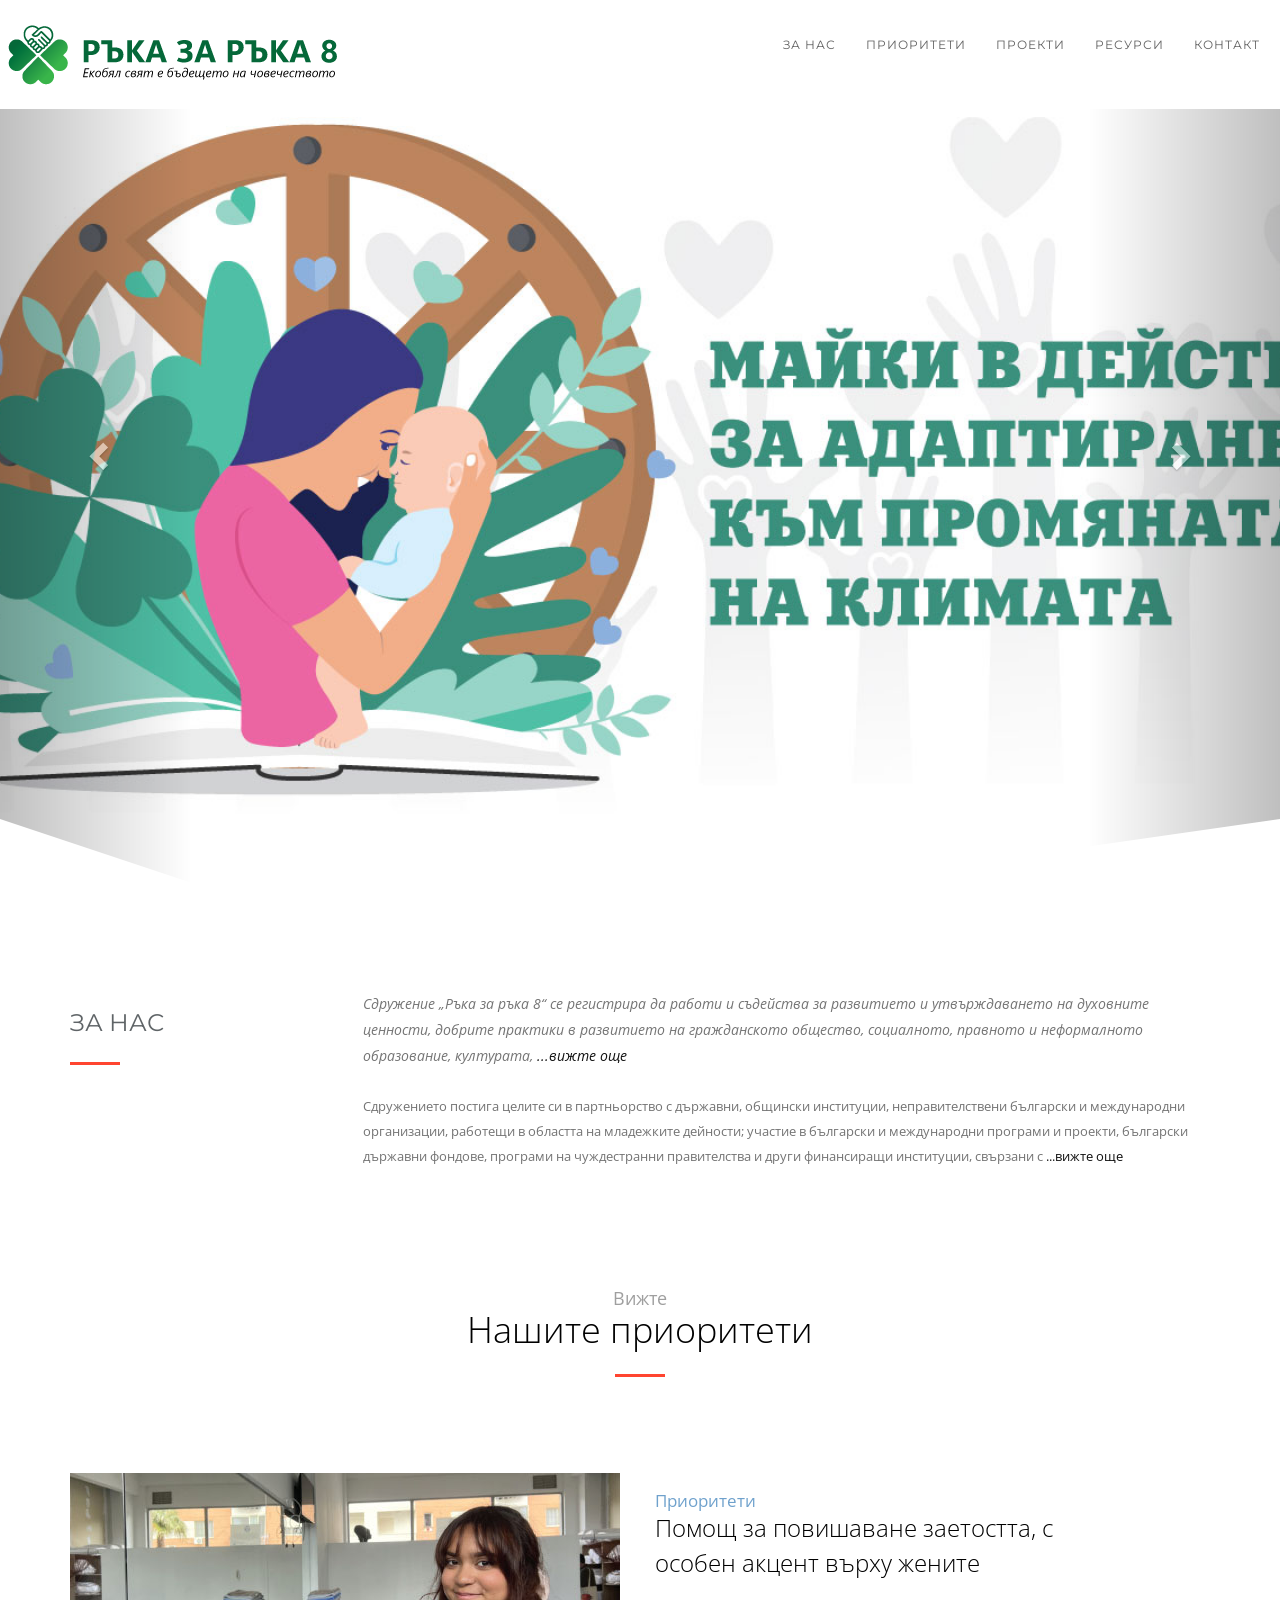
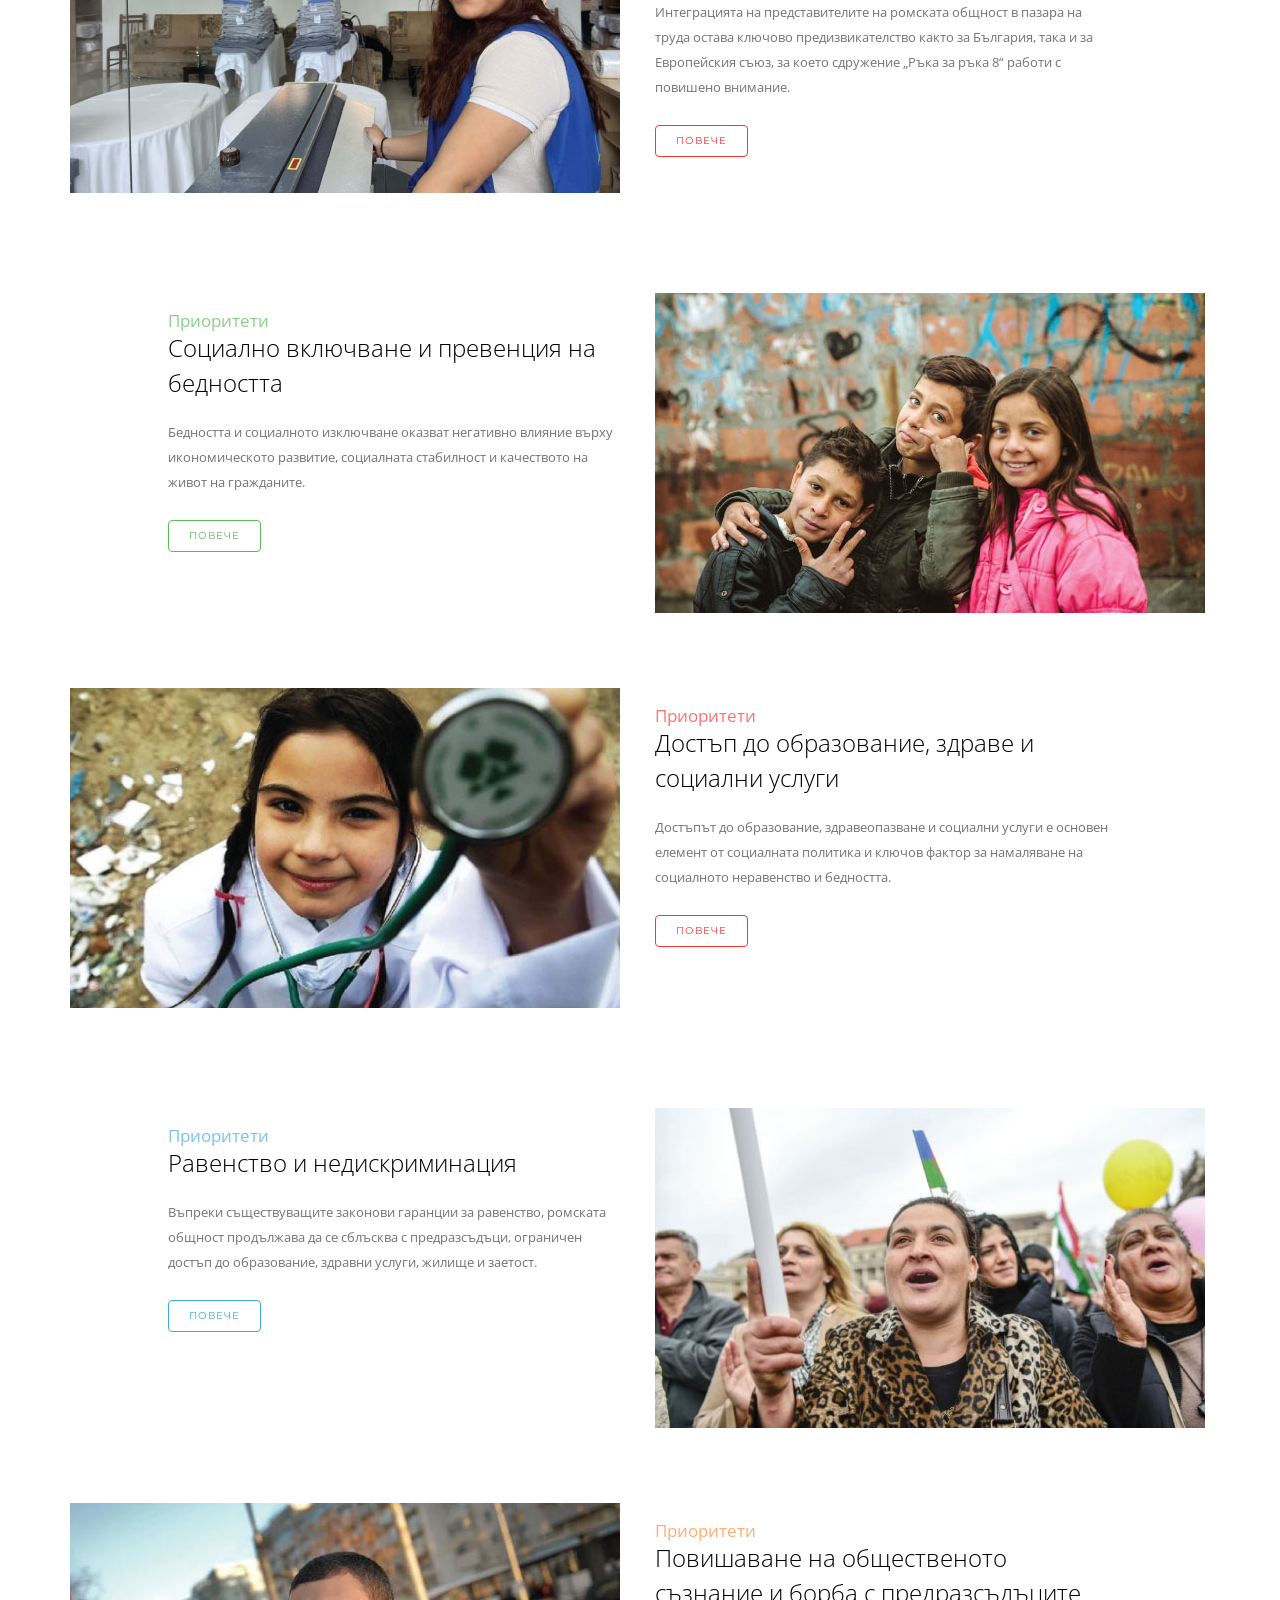
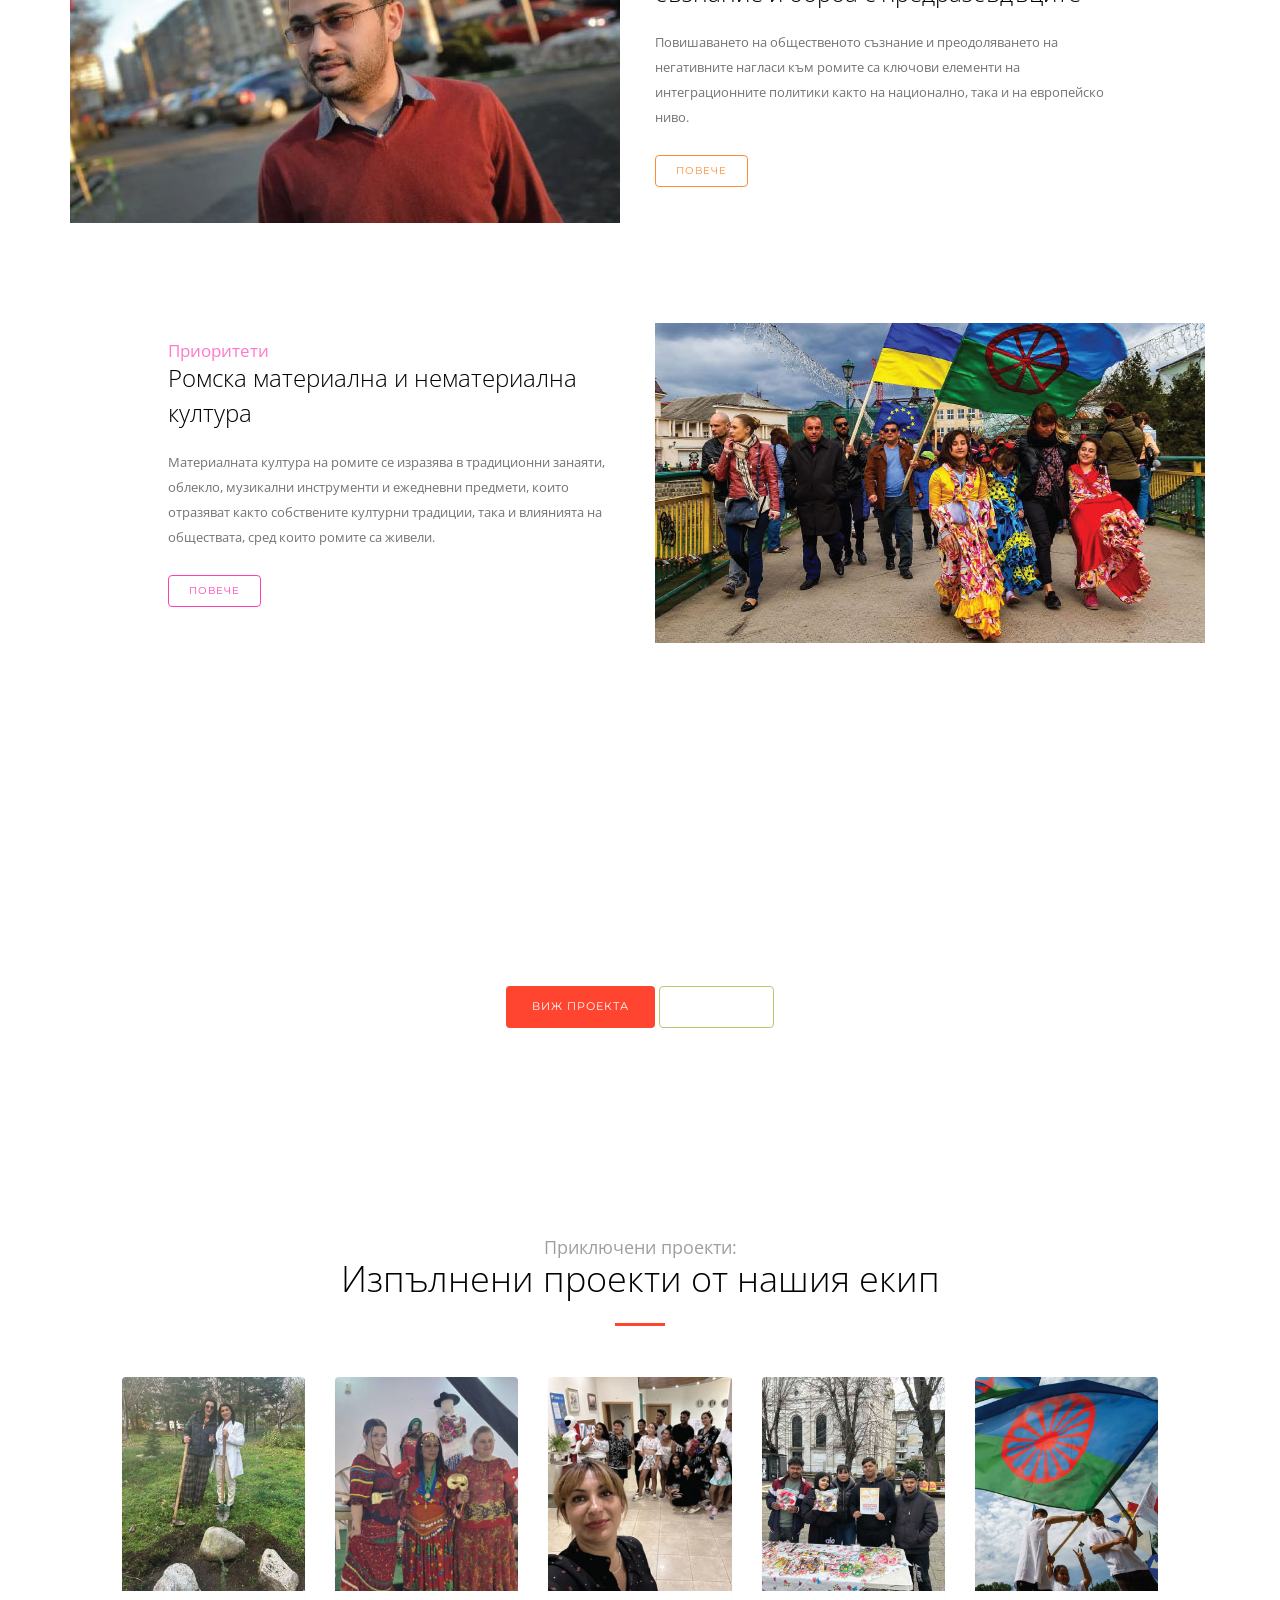
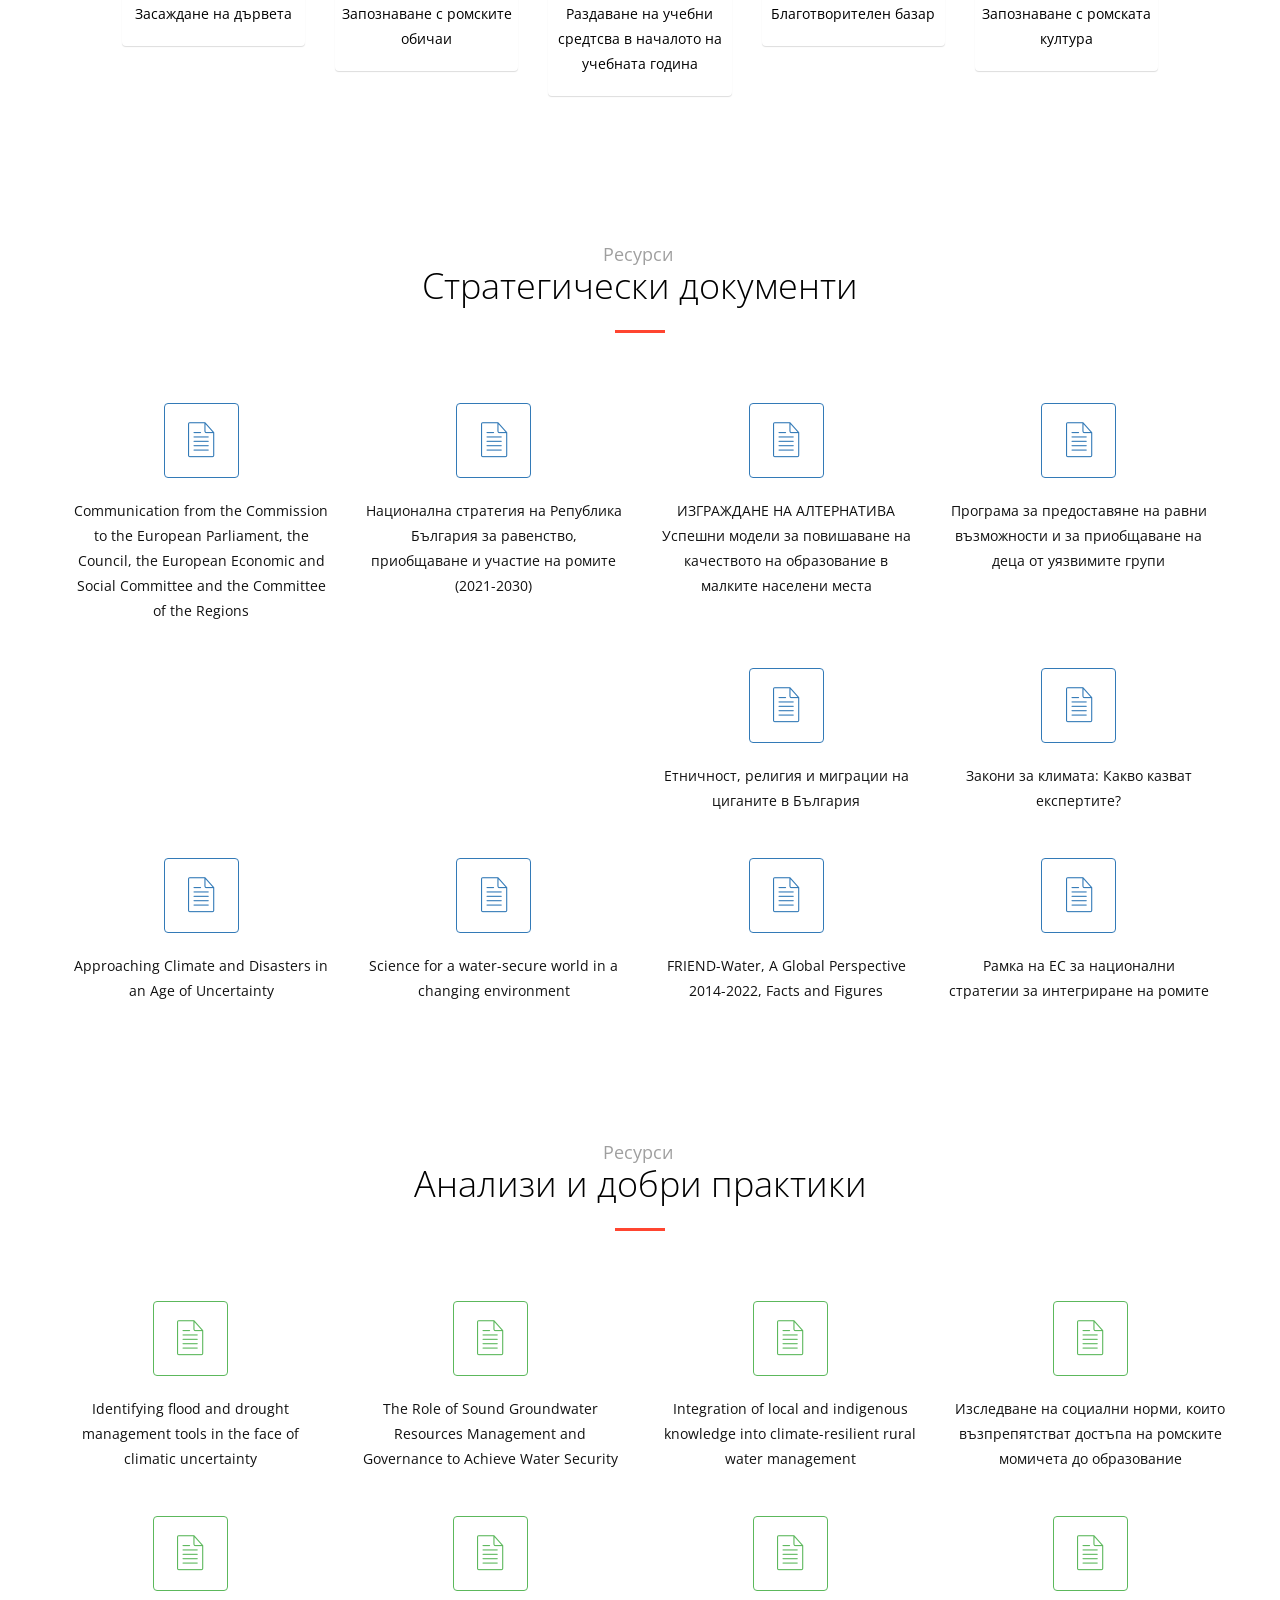
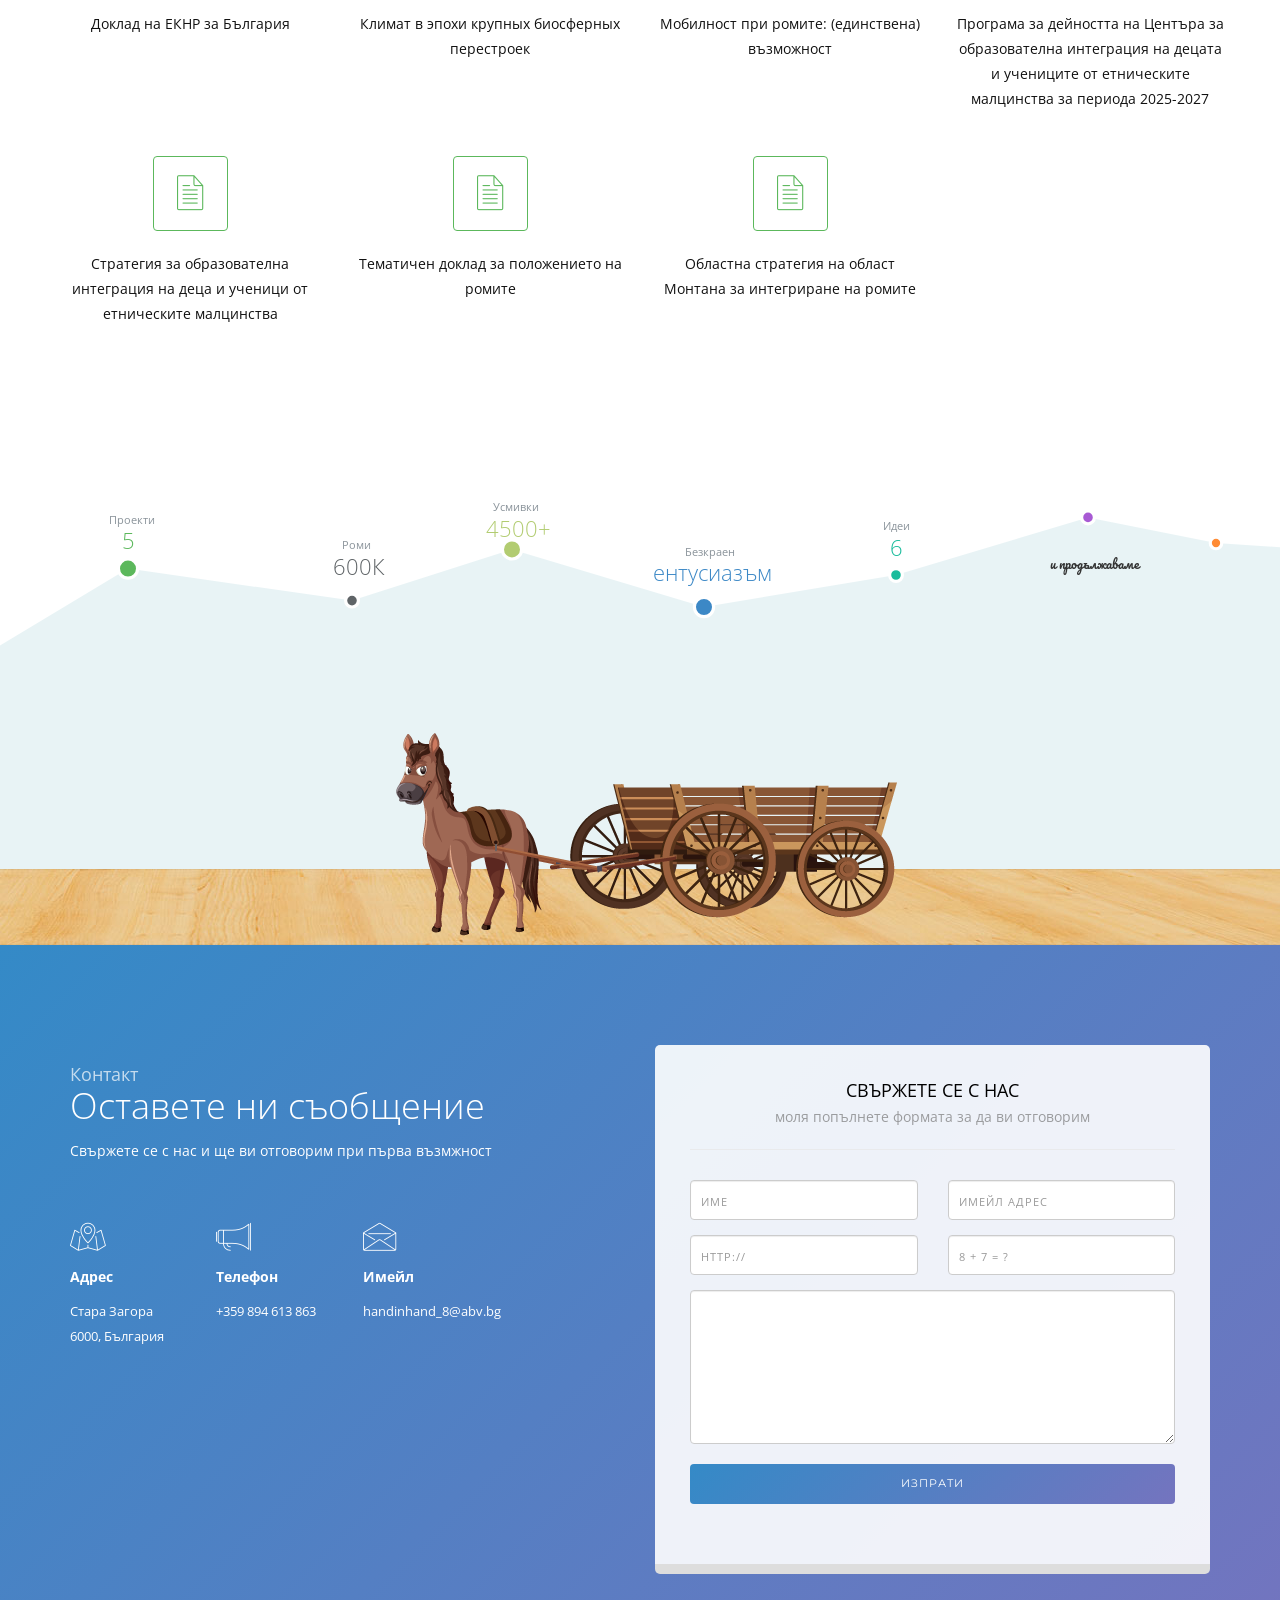
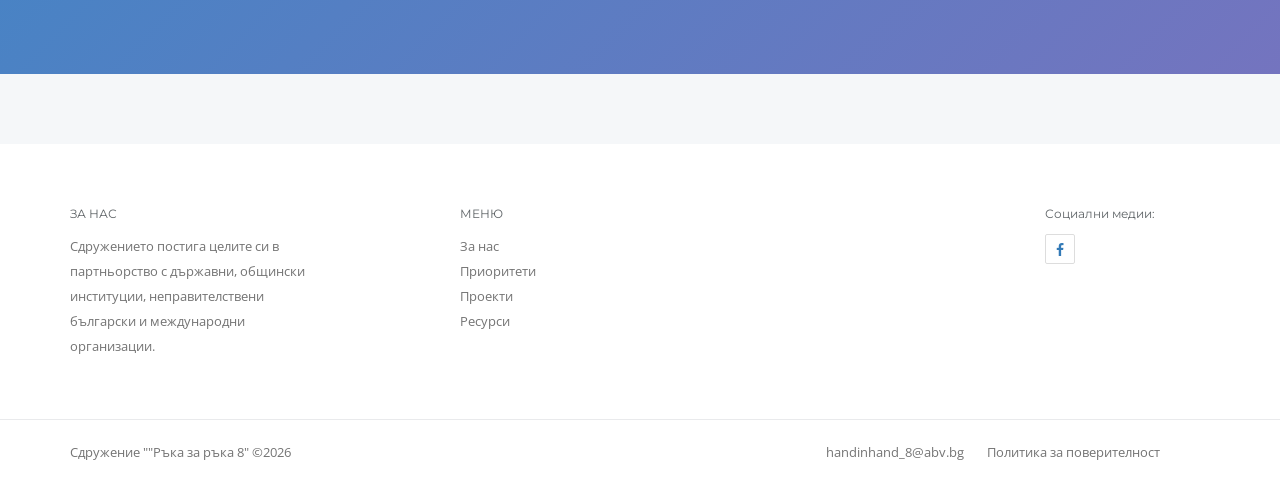
==== commit 3e830d31: "Add files via upload" ====
--- a/index.html
+++ b/index.html
@@ -90,6 +90,7 @@
         ===================================== -->
         <nav class="navbar navbar-pasific navbar-op navbar-fixed-top">
             <div class="navbar-header">
+				
                     <a class=".top-nav-collapse .navbar-brand.navbar-brand-img" href="#page-top">
                         <img src="assets/img/logo/logo-default.png" alt="logo">
                         
@@ -102,9 +103,8 @@
                 </button>
             </div>
             <div class="navbar-collapse collapse navbar-right">
-                <ul class="nav navbar-nav mr20">
-                    <li class="hidden"><a href="#page-top"></a></li>
-                    <li><a href="#welcome">за нас</a></li>
+                <ul class="nav navbar-nav mr20">  
+					<li><a href="#welcome">за нас</a></li>
                     <li><a href="#service">приоритети</a></li>
                     <li><a href="#info-1">проекти</a></li>
                     <li><a href="#resurs">ресурси</a></li>
